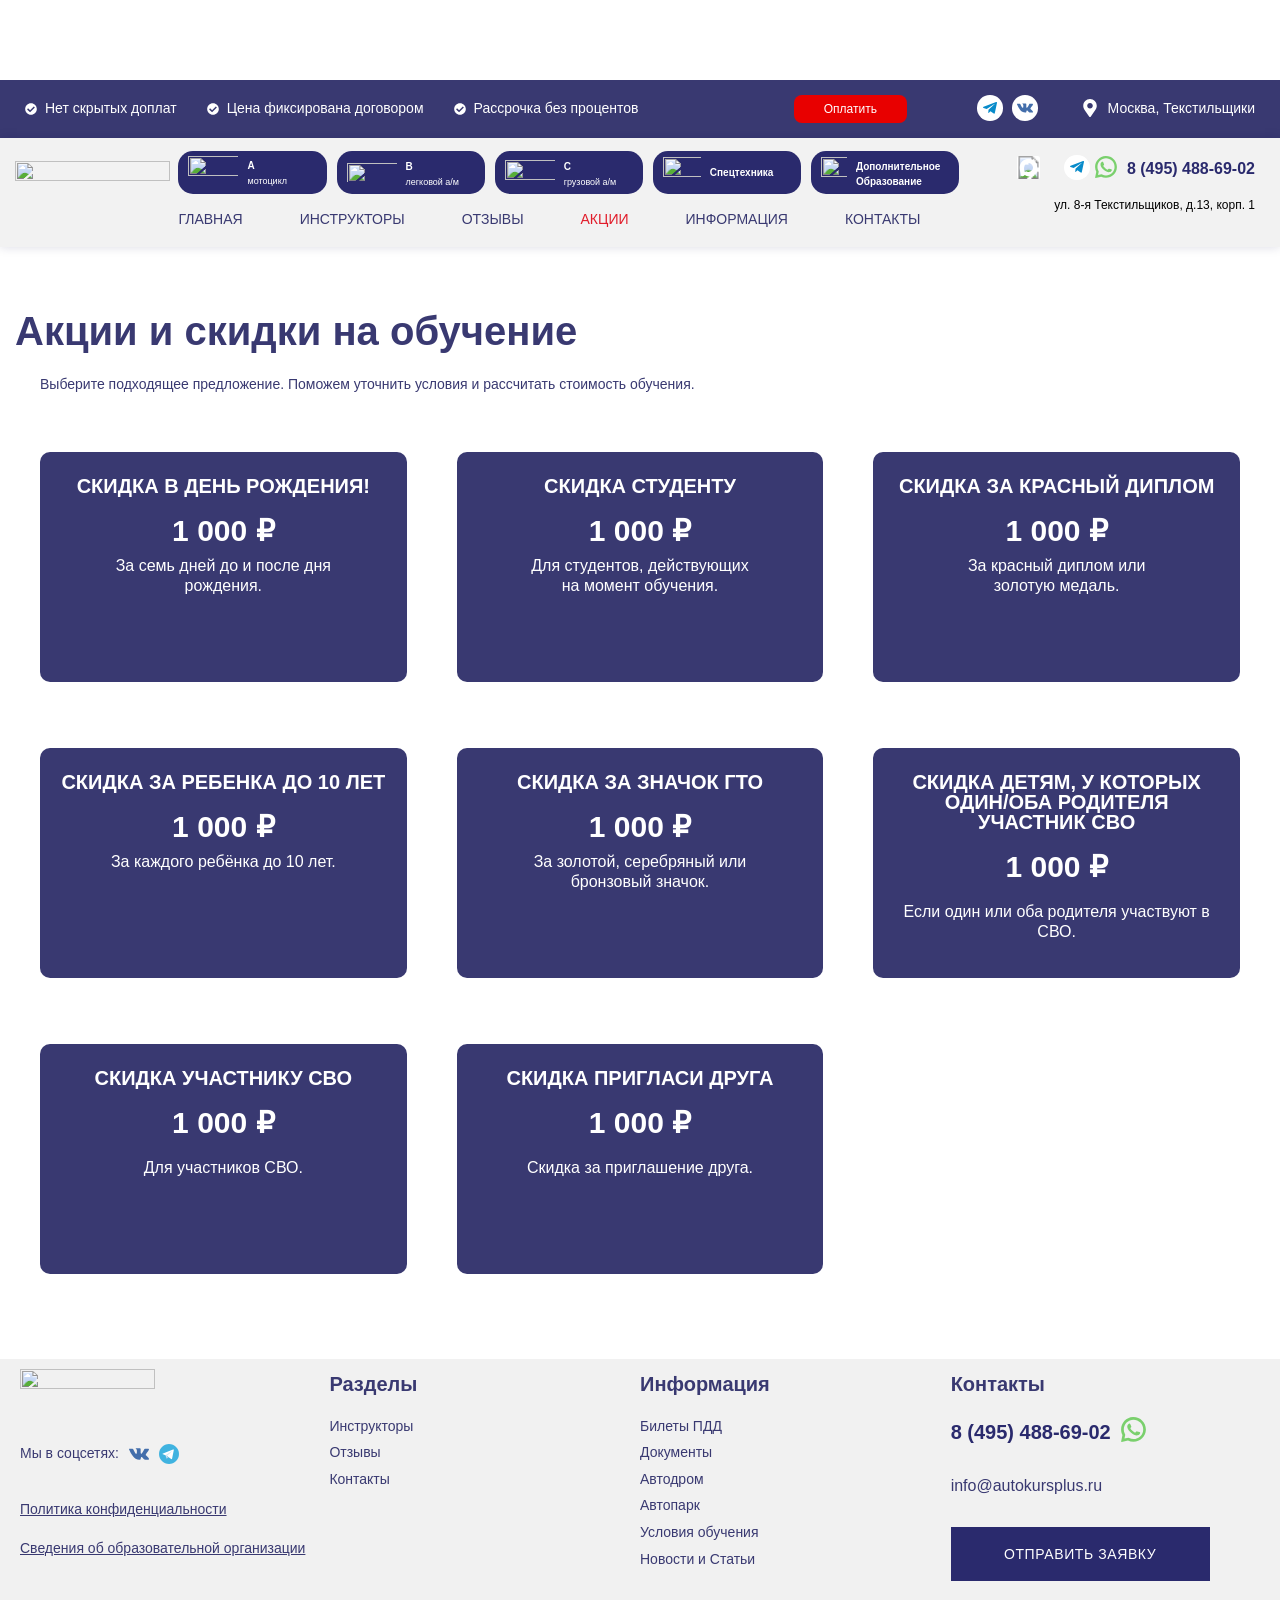
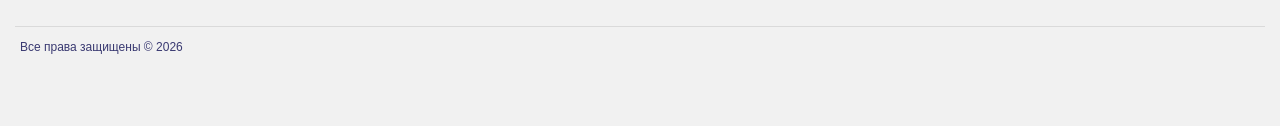
==== akcii/index.html @ 4bba4474 "Publish noindex promotions preview with shared assets and original-site images" ====
<!DOCTYPE html>

<html lang="ru-RU">
<head><meta content="noindex, nofollow, noarchive" name="robots"/><meta content="default-src 'self' data: blob:; script-src 'self' 'unsafe-inline' 'unsafe-eval'; style-src 'self' 'unsafe-inline'; connect-src 'none'; frame-src 'none'; form-action 'none'; base-uri 'none'; img-src 'self' data: blob: https://autokursplus.ru https://www.gstatic.com" http-equiv="Content-Security-Policy"/><script src="resource-adapter.js"></script><meta charset="utf-8"/><script>if(navigator.userAgent.match(/MSIE|Internet Explorer/i)||navigator.userAgent.match(/Trident\/7\..*?rv:11/i)){var href=document.location.href;if(!href.match(/[?&]nowprocket/)){if(href.indexOf("?")==-1){if(href.indexOf("#")==-1){document.location.href=href+"?nowprocket=1"}else{document.location.href=href.replace("#","?nowprocket=1#")}}else{if(href.indexOf("#")==-1){document.location.href=href+"&nowprocket=1"}else{document.location.href=href.replace("#","&nowprocket=1#")}}}}</script>
<meta content="width=device-width, initial-scale=1" name="viewport"/>
<style>img:is([sizes="auto" i], [sizes^="auto," i]) { contain-intrinsic-size: 3000px 1500px }</style>
<!-- This site is optimized with the Yoast SEO plugin v25.2 - https://yoast.com/wordpress/plugins/seo/ -->
<title>Акции и скидки на обучение в автошколе Автокурс</title>
<meta content="Скидки для студентов, именинников, участников СВО и при полной оплате. Условия акций и расчёт стоимости обучения." name="description"/>
<link href="https://autokursplus.ru/akcii/" rel="canonical"/>
<meta content="ru_RU" property="og:locale"/>
<meta content="article" property="og:type"/>
<meta content="Акции и скидки на обучение в автошколе Автокурс" property="og:title"/>
<meta content="Скидки для студентов, именинников, участников СВО и при полной оплате. Условия акций и расчёт стоимости обучения." property="og:description"/>
<meta content="https://autokursplus.ru/akcii/" property="og:url"/>
<meta content="Автокурс Автошкола" property="og:site_name"/>
<meta content="2026-08-08T10:31:06+00:00" property="article:modified_time"/>
<meta content="summary_large_image" name="twitter:card"/>
<script class="yoast-schema-graph" type="application/ld+json">{"@context":"https://schema.org","@graph":[{"@type":"WebPage","@id":"https://autokursplus.ru/akcii/","url":"https://autokursplus.ru/akcii/","name":"Акции и скидки на обучение в автошколе Автокурс","isPartOf":{"@id":"https://autokursplus.ru/#website"},"datePublished":"2025-03-06T13:54:04+00:00","dateModified":"2026-08-08T10:31:06+00:00","description":"Скидки для студентов, именинников, участников СВО и при полной оплате. Условия акций и расчёт стоимости обучения.","breadcrumb":{"@id":"https://autokursplus.ru/akcii/#breadcrumb"},"inLanguage":"ru-RU","potentialAction":[{"@type":"ReadAction","target":["https://autokursplus.ru/akcii/"]}]},{"@type":"BreadcrumbList","@id":"https://autokursplus.ru/akcii/#breadcrumb","itemListElement":[{"@type":"ListItem","position":1,"name":"Главная страница","item":"https://autokursplus.ru/"},{"@type":"ListItem","position":2,"name":"Акции"}]},{"@type":"WebSite","@id":"https://autokursplus.ru/#website","url":"https://autokursplus.ru/","name":"Автокурс Автошкола","description":"","publisher":{"@id":"https://autokursplus.ru/#organization"},"potentialAction":[{"@type":"SearchAction","target":{"@type":"EntryPoint","urlTemplate":"https://autokursplus.ru/?s={search_term_string}"},"query-input":{"@type":"PropertyValueSpecification","valueRequired":true,"valueName":"search_term_string"}}],"inLanguage":"ru-RU"},{"@type":"Organization","@id":"https://autokursplus.ru/#organization","name":"Автокурс Автошкола","url":"https://autokursplus.ru/","logo":{"@type":"ImageObject","inLanguage":"ru-RU","@id":"https://autokursplus.ru/#/schema/logo/image/","url":"https://autokursplus.ru/wp-content/uploads/2025/03/group-1.svg","contentUrl":"https://autokursplus.ru/wp-content/uploads/2025/03/group-1.svg","width":145,"height":59,"caption":"Автокурс Автошкола"},"image":{"@id":"https://autokursplus.ru/#/schema/logo/image/"}}]}</script>
<!-- / Yoast SEO plugin. -->
<link href="https://autokursplus.ru/feed/" rel="alternate" title="Автокурс Автошкола » Лента" type="application/rss+xml"/>
<link href="https://autokursplus.ru/comments/feed/" rel="alternate" title="Автокурс Автошкола » Лента комментариев" type="application/rss+xml"/>
<link href="assets/bf1e477889a1335afc.css" id="hello-elementor-theme-style-css" media="all" rel="stylesheet"/>
<link data-minify="1" href="assets/3b3db5c96bb199de79.css" id="jet-menu-hello-css" media="all" rel="stylesheet"/>
<style id="wp-emoji-styles-inline-css">

	img.wp-smiley, img.emoji {
		display: inline !important;
		border: none !important;
		box-shadow: none !important;
		height: 1em !important;
		width: 1em !important;
		margin: 0 0.07em !important;
		vertical-align: -0.1em !important;
		background: none !important;
		padding: 0 !important;
	}
</style>
<link data-minify="1" href="assets/3d48873d9f2f45e75b.css" id="jet-engine-frontend-css" media="all" rel="stylesheet"/>
<style id="global-styles-inline-css">
:root{--wp--preset--aspect-ratio--square: 1;--wp--preset--aspect-ratio--4-3: 4/3;--wp--preset--aspect-ratio--3-4: 3/4;--wp--preset--aspect-ratio--3-2: 3/2;--wp--preset--aspect-ratio--2-3: 2/3;--wp--preset--aspect-ratio--16-9: 16/9;--wp--preset--aspect-ratio--9-16: 9/16;--wp--preset--color--black: #000000;--wp--preset--color--cyan-bluish-gray: #abb8c3;--wp--preset--color--white: #ffffff;--wp--preset--color--pale-pink: #f78da7;--wp--preset--color--vivid-red: #cf2e2e;--wp--preset--color--luminous-vivid-orange: #ff6900;--wp--preset--color--luminous-vivid-amber: #fcb900;--wp--preset--color--light-green-cyan: #7bdcb5;--wp--preset--color--vivid-green-cyan: #00d084;--wp--preset--color--pale-cyan-blue: #8ed1fc;--wp--preset--color--vivid-cyan-blue: #0693e3;--wp--preset--color--vivid-purple: #9b51e0;--wp--preset--gradient--vivid-cyan-blue-to-vivid-purple: linear-gradient(135deg,rgba(6,147,227,1) 0%,rgb(155,81,224) 100%);--wp--preset--gradient--light-green-cyan-to-vivid-green-cyan: linear-gradient(135deg,rgb(122,220,180) 0%,rgb(0,208,130) 100%);--wp--preset--gradient--luminous-vivid-amber-to-luminous-vivid-orange: linear-gradient(135deg,rgba(252,185,0,1) 0%,rgba(255,105,0,1) 100%);--wp--preset--gradient--luminous-vivid-orange-to-vivid-red: linear-gradient(135deg,rgba(255,105,0,1) 0%,rgb(207,46,46) 100%);--wp--preset--gradient--very-light-gray-to-cyan-bluish-gray: linear-gradient(135deg,rgb(238,238,238) 0%,rgb(169,184,195) 100%);--wp--preset--gradient--cool-to-warm-spectrum: linear-gradient(135deg,rgb(74,234,220) 0%,rgb(151,120,209) 20%,rgb(207,42,186) 40%,rgb(238,44,130) 60%,rgb(251,105,98) 80%,rgb(254,248,76) 100%);--wp--preset--gradient--blush-light-purple: linear-gradient(135deg,rgb(255,206,236) 0%,rgb(152,150,240) 100%);--wp--preset--gradient--blush-bordeaux: linear-gradient(135deg,rgb(254,205,165) 0%,rgb(254,45,45) 50%,rgb(107,0,62) 100%);--wp--preset--gradient--luminous-dusk: linear-gradient(135deg,rgb(255,203,112) 0%,rgb(199,81,192) 50%,rgb(65,88,208) 100%);--wp--preset--gradient--pale-ocean: linear-gradient(135deg,rgb(255,245,203) 0%,rgb(182,227,212) 50%,rgb(51,167,181) 100%);--wp--preset--gradient--electric-grass: linear-gradient(135deg,rgb(202,248,128) 0%,rgb(113,206,126) 100%);--wp--preset--gradient--midnight: linear-gradient(135deg,rgb(2,3,129) 0%,rgb(40,116,252) 100%);--wp--preset--font-size--small: 13px;--wp--preset--font-size--medium: 20px;--wp--preset--font-size--large: 36px;--wp--preset--font-size--x-large: 42px;--wp--preset--spacing--20: 0.44rem;--wp--preset--spacing--30: 0.67rem;--wp--preset--spacing--40: 1rem;--wp--preset--spacing--50: 1.5rem;--wp--preset--spacing--60: 2.25rem;--wp--preset--spacing--70: 3.38rem;--wp--preset--spacing--80: 5.06rem;--wp--preset--shadow--natural: 6px 6px 9px rgba(0, 0, 0, 0.2);--wp--preset--shadow--deep: 12px 12px 50px rgba(0, 0, 0, 0.4);--wp--preset--shadow--sharp: 6px 6px 0px rgba(0, 0, 0, 0.2);--wp--preset--shadow--outlined: 6px 6px 0px -3px rgba(255, 255, 255, 1), 6px 6px rgba(0, 0, 0, 1);--wp--preset--shadow--crisp: 6px 6px 0px rgba(0, 0, 0, 1);}:root { --wp--style--global--content-size: 800px;--wp--style--global--wide-size: 1200px; }:where(body) { margin: 0; }.wp-site-blocks > .alignleft { float: left; margin-right: 2em; }.wp-site-blocks > .alignright { float: right; margin-left: 2em; }.wp-site-blocks > .aligncenter { justify-content: center; margin-left: auto; margin-right: auto; }:where(.wp-site-blocks) > * { margin-block-start: 24px; margin-block-end: 0; }:where(.wp-site-blocks) > :first-child { margin-block-start: 0; }:where(.wp-site-blocks) > :last-child { margin-block-end: 0; }:root { --wp--style--block-gap: 24px; }:root :where(.is-layout-flow) > :first-child{margin-block-start: 0;}:root :where(.is-layout-flow) > :last-child{margin-block-end: 0;}:root :where(.is-layout-flow) > *{margin-block-start: 24px;margin-block-end: 0;}:root :where(.is-layout-constrained) > :first-child{margin-block-start: 0;}:root :where(.is-layout-constrained) > :last-child{margin-block-end: 0;}:root :where(.is-layout-constrained) > *{margin-block-start: 24px;margin-block-end: 0;}:root :where(.is-layout-flex){gap: 24px;}:root :where(.is-layout-grid){gap: 24px;}.is-layout-flow > .alignleft{float: left;margin-inline-start: 0;margin-inline-end: 2em;}.is-layout-flow > .alignright{float: right;margin-inline-start: 2em;margin-inline-end: 0;}.is-layout-flow > .aligncenter{margin-left: auto !important;margin-right: auto !important;}.is-layout-constrained > .alignleft{float: left;margin-inline-start: 0;margin-inline-end: 2em;}.is-layout-constrained > .alignright{float: right;margin-inline-start: 2em;margin-inline-end: 0;}.is-layout-constrained > .aligncenter{margin-left: auto !important;margin-right: auto !important;}.is-layout-constrained > :where(:not(.alignleft):not(.alignright):not(.alignfull)){max-width: var(--wp--style--global--content-size);margin-left: auto !important;margin-right: auto !important;}.is-layout-constrained > .alignwide{max-width: var(--wp--style--global--wide-size);}body .is-layout-flex{display: flex;}.is-layout-flex{flex-wrap: wrap;align-items: center;}.is-layout-flex > :is(*, div){margin: 0;}body .is-layout-grid{display: grid;}.is-layout-grid > :is(*, div){margin: 0;}body{padding-top: 0px;padding-right: 0px;padding-bottom: 0px;padding-left: 0px;}a:where(:not(.wp-element-button)){text-decoration: underline;}:root :where(.wp-element-button, .wp-block-button__link){background-color: #32373c;border-width: 0;color: #fff;font-family: inherit;font-size: inherit;line-height: inherit;padding: calc(0.667em + 2px) calc(1.333em + 2px);text-decoration: none;}.has-black-color{color: var(--wp--preset--color--black) !important;}.has-cyan-bluish-gray-color{color: var(--wp--preset--color--cyan-bluish-gray) !important;}.has-white-color{color: var(--wp--preset--color--white) !important;}.has-pale-pink-color{color: var(--wp--preset--color--pale-pink) !important;}.has-vivid-red-color{color: var(--wp--preset--color--vivid-red) !important;}.has-luminous-vivid-orange-color{color: var(--wp--preset--color--luminous-vivid-orange) !important;}.has-luminous-vivid-amber-color{color: var(--wp--preset--color--luminous-vivid-amber) !important;}.has-light-green-cyan-color{color: var(--wp--preset--color--light-green-cyan) !important;}.has-vivid-green-cyan-color{color: var(--wp--preset--color--vivid-green-cyan) !important;}.has-pale-cyan-blue-color{color: var(--wp--preset--color--pale-cyan-blue) !important;}.has-vivid-cyan-blue-color{color: var(--wp--preset--color--vivid-cyan-blue) !important;}.has-vivid-purple-color{color: var(--wp--preset--color--vivid-purple) !important;}.has-black-background-color{background-color: var(--wp--preset--color--black) !important;}.has-cyan-bluish-gray-background-color{background-color: var(--wp--preset--color--cyan-bluish-gray) !important;}.has-white-background-color{background-color: var(--wp--preset--color--white) !important;}.has-pale-pink-background-color{background-color: var(--wp--preset--color--pale-pink) !important;}.has-vivid-red-background-color{background-color: var(--wp--preset--color--vivid-red) !important;}.has-luminous-vivid-orange-background-color{background-color: var(--wp--preset--color--luminous-vivid-orange) !important;}.has-luminous-vivid-amber-background-color{background-color: var(--wp--preset--color--luminous-vivid-amber) !important;}.has-light-green-cyan-background-color{background-color: var(--wp--preset--color--light-green-cyan) !important;}.has-vivid-green-cyan-background-color{background-color: var(--wp--preset--color--vivid-green-cyan) !important;}.has-pale-cyan-blue-background-color{background-color: var(--wp--preset--color--pale-cyan-blue) !important;}.has-vivid-cyan-blue-background-color{background-color: var(--wp--preset--color--vivid-cyan-blue) !important;}.has-vivid-purple-background-color{background-color: var(--wp--preset--color--vivid-purple) !important;}.has-black-border-color{border-color: var(--wp--preset--color--black) !important;}.has-cyan-bluish-gray-border-color{border-color: var(--wp--preset--color--cyan-bluish-gray) !important;}.has-white-border-color{border-color: var(--wp--preset--color--white) !important;}.has-pale-pink-border-color{border-color: var(--wp--preset--color--pale-pink) !important;}.has-vivid-red-border-color{border-color: var(--wp--preset--color--vivid-red) !important;}.has-luminous-vivid-orange-border-color{border-color: var(--wp--preset--color--luminous-vivid-orange) !important;}.has-luminous-vivid-amber-border-color{border-color: var(--wp--preset--color--luminous-vivid-amber) !important;}.has-light-green-cyan-border-color{border-color: var(--wp--preset--color--light-green-cyan) !important;}.has-vivid-green-cyan-border-color{border-color: var(--wp--preset--color--vivid-green-cyan) !important;}.has-pale-cyan-blue-border-color{border-color: var(--wp--preset--color--pale-cyan-blue) !important;}.has-vivid-cyan-blue-border-color{border-color: var(--wp--preset--color--vivid-cyan-blue) !important;}.has-vivid-purple-border-color{border-color: var(--wp--preset--color--vivid-purple) !important;}.has-vivid-cyan-blue-to-vivid-purple-gradient-background{background: var(--wp--preset--gradient--vivid-cyan-blue-to-vivid-purple) !important;}.has-light-green-cyan-to-vivid-green-cyan-gradient-background{background: var(--wp--preset--gradient--light-green-cyan-to-vivid-green-cyan) !important;}.has-luminous-vivid-amber-to-luminous-vivid-orange-gradient-background{background: var(--wp--preset--gradient--luminous-vivid-amber-to-luminous-vivid-orange) !important;}.has-luminous-vivid-orange-to-vivid-red-gradient-background{background: var(--wp--preset--gradient--luminous-vivid-orange-to-vivid-red) !important;}.has-very-light-gray-to-cyan-bluish-gray-gradient-background{background: var(--wp--preset--gradient--very-light-gray-to-cyan-bluish-gray) !important;}.has-cool-to-warm-spectrum-gradient-background{background: var(--wp--preset--gradient--cool-to-warm-spectrum) !important;}.has-blush-light-purple-gradient-background{background: var(--wp--preset--gradient--blush-light-purple) !important;}.has-blush-bordeaux-gradient-background{background: var(--wp--preset--gradient--blush-bordeaux) !important;}.has-luminous-dusk-gradient-background{background: var(--wp--preset--gradient--luminous-dusk) !important;}.has-pale-ocean-gradient-background{background: var(--wp--preset--gradient--pale-ocean) !important;}.has-electric-grass-gradient-background{background: var(--wp--preset--gradient--electric-grass) !important;}.has-midnight-gradient-background{background: var(--wp--preset--gradient--midnight) !important;}.has-small-font-size{font-size: var(--wp--preset--font-size--small) !important;}.has-medium-font-size{font-size: var(--wp--preset--font-size--medium) !important;}.has-large-font-size{font-size: var(--wp--preset--font-size--large) !important;}.has-x-large-font-size{font-size: var(--wp--preset--font-size--x-large) !important;}
:root :where(.wp-block-pullquote){font-size: 1.5em;line-height: 1.6;}
</style>
<link href="assets/326c8fe733d4ed3313.css" id="hello-elementor-css" media="all" rel="stylesheet"/>
<link href="assets/2a4b87d1b9a408155c.css" id="hello-elementor-header-footer-css" media="all" rel="stylesheet"/>
<link href="assets/319fd025f74692065d.css" id="elementor-frontend-css" media="all" rel="stylesheet"/>
<link href="assets/3808752ecdaed63fec.css" id="elementor-post-10-css" media="all" rel="stylesheet"/>
<link data-minify="1" href="assets/c4a71e7f2647f87d10.css" id="jet-menu-public-styles-css" media="all" rel="stylesheet"/>
<link href="assets/97c9740f2ccafdcfc7.css" id="e-sticky-css" media="all" rel="stylesheet"/>
<link href="assets/fa17b7216a0cc09fc5.css" id="widget-icon-list-css" media="all" rel="stylesheet"/>
<link href="assets/2e0b0ce4933e3a2a4f.css" id="e-animation-grow-css" media="all" rel="stylesheet"/>
<link href="assets/9ddbbe6364b90c1af0.css" id="widget-social-icons-css" media="all" rel="stylesheet"/>
<link href="assets/fc6ae18952b4e2120e.css" id="e-apple-webkit-css" media="all" rel="stylesheet"/>
<link href="assets/e58b2abc3baac238bf.css" id="widget-icon-box-css" media="all" rel="stylesheet"/>
<link href="assets/fdc83be64bc8b7094a.css" id="widget-image-css" media="all" rel="stylesheet"/>
<link href="assets/701260b60d8d4d97e2.css" id="widget-image-box-css" media="all" rel="stylesheet"/>
<link href="assets/d2d736d39afba942b0.css" id="widget-nav-menu-css" media="all" rel="stylesheet"/>
<link href="assets/4c0eeec131b8e3ce1b.css" id="widget-heading-css" media="all" rel="stylesheet"/>
<link href="assets/0d02e0b5642ac14cbf.css" id="elementor-post-206-css" media="all" rel="stylesheet"/>
<link href="assets/86d8deef65b5dc50c4.css" id="elementor-post-109-css" media="all" rel="stylesheet"/>
<link href="assets/3cabab4bf51e9f7c46.css" id="elementor-post-104-css" media="all" rel="stylesheet"/>
<link data-minify="1" href="assets/bb196aea3e1e509ad8.css" id="elementor-gf-local-lato-css" media="all" rel="stylesheet"/>
<link data-minify="1" href="assets/24e1b0ce82af015dbd.css" id="elementor-gf-local-robotoslab-css" media="all" rel="stylesheet"/>
<link data-minify="1" href="assets/b74ac2249d0ca15e08.css" id="elementor-gf-local-roboto-css" media="all" rel="stylesheet"/>
<script defer="" id="jquery-core-js" src="/autokursplus/assets/autokursplus.ru/wp-includes/js/jquery/jquery.min.__q-42f31d5cbd.js"></script>
<script defer="" id="jquery-migrate-js" src="/autokursplus/assets/autokursplus.ru/wp-includes/js/jquery/jquery-migrate.min.__q-6b8fc33665.js"></script>
<link href="https://autokursplus.ru/wp-json/wp/v2/pages/206" rel="alternate" title="JSON" type="application/json"/><link href="https://autokursplus.ru/xmlrpc.php?rsd" rel="EditURI" title="RSD" type="application/rsd+xml"/>
<meta content="WordPress 6.8.11" name="generator"/>
<link href="https://autokursplus.ru/?p=206" rel="shortlink"/>
<link href="https://autokursplus.ru/wp-json/oembed/1.0/embed?url=https%3A%2F%2Fautokursplus.ru%2Fakcii%2F" rel="alternate" title="oEmbed (JSON)" type="application/json+oembed"/>
<link href="https://autokursplus.ru/wp-json/oembed/1.0/embed?url=https%3A%2F%2Fautokursplus.ru%2Fakcii%2F&amp;format=xml" rel="alternate" title="oEmbed (XML)" type="text/xml+oembed"/>
<meta content="Elementor 3.30.4; features: e_font_icon_svg, e_element_cache; settings: css_print_method-external, google_font-enabled, font_display-swap" name="generator"/>
<link href="https://autokursplus.ru/wp-content/uploads/2025/03/cropped-cropped-dvn_5awkbsu-32x32.jpg" rel="icon" sizes="32x32"/>
<link href="https://autokursplus.ru/wp-content/uploads/2025/03/cropped-cropped-dvn_5awkbsu-192x192.jpg" rel="icon" sizes="192x192"/>
<link href="https://autokursplus.ru/wp-content/uploads/2025/03/cropped-cropped-dvn_5awkbsu-180x180.jpg" rel="apple-touch-icon"/>
<meta content="https://autokursplus.ru/wp-content/uploads/2025/03/cropped-cropped-dvn_5awkbsu-270x270.jpg" name="msapplication-TileImage"/>
<noscript><style id="rocket-lazyload-nojs-css">.rll-youtube-player, [data-lazy-src]{display:none !important;}</style></noscript>
<style id="wpr-lazyload-bg-container"></style><style id="wpr-lazyload-bg-exclusion"></style>
<noscript>
<style id="wpr-lazyload-bg-nostyle">.elementor-109 .elementor-element.elementor-element-c008875:not(.elementor-motion-effects-element-type-background), .elementor-109 .elementor-element.elementor-element-c008875 > .elementor-motion-effects-container > .elementor-motion-effects-layer{--wpr-bg-fe556557-5544-4187-859f-ad5cdb5c2499: url('https://autokursplus.ru/wp-content/uploads/2025/03/96c4b40455996a89a27489067d727323.png');}</style>
</noscript>
<script type="application/javascript">const rocket_pairs = [{"selector":".elementor-109 .elementor-element.elementor-element-c008875:not(.elementor-motion-effects-element-type-background), .elementor-109 .elementor-element.elementor-element-c008875 > .elementor-motion-effects-container > .elementor-motion-effects-layer","style":".elementor-109 .elementor-element.elementor-element-c008875:not(.elementor-motion-effects-element-type-background), .elementor-109 .elementor-element.elementor-element-c008875 > .elementor-motion-effects-container > .elementor-motion-effects-layer{--wpr-bg-fe556557-5544-4187-859f-ad5cdb5c2499: url('https:\/\/autokursplus.ru\/wp-content\/uploads\/2025\/03\/96c4b40455996a89a27489067d727323.png');}","hash":"fe556557-5544-4187-859f-ad5cdb5c2499","url":"https:\/\/autokursplus.ru\/wp-content\/uploads\/2025\/03\/96c4b40455996a89a27489067d727323.png"}]; const rocket_excluded_pairs = [];</script><meta content="WP Rocket 3.18.3" data-wpr-features="wpr_lazyload_css_bg_img wpr_delay_js wpr_defer_js wpr_minify_js wpr_lazyload_images wpr_lazyload_iframes wpr_minify_css wpr_preload_links wpr_desktop wpr_dns_prefetch" name="generator"/><link href="offline.css" rel="stylesheet"/></head>
<body class="wp-singular page-template page-template-elementor_header_footer page page-id-206 wp-custom-logo wp-embed-responsive wp-theme-hello-elementor theme-default jet-mega-menu-location elementor-default elementor-template-full-width elementor-kit-10 elementor-page elementor-page-206">
<a class="skip-link screen-reader-text" href="#content">Перейти к содержимому</a>
<div class="elementor elementor-109 elementor-location-header" data-elementor-id="109" data-elementor-post-type="elementor_library" data-elementor-type="header">
<div class="elementor-element elementor-element-c008875 e-con-full e-flex e-con e-parent e-lazyloaded" data-element_type="container" data-id="c008875" data-settings='{"background_background":"classic","sticky":"top","sticky_on":["desktop","tablet","mobile"],"sticky_offset":0,"sticky_effects_offset":0,"sticky_anchor_link_offset":0}'>
<div class="elementor-element elementor-element-05763df e-transform elementor-widget elementor-widget-html" data-element_type="widget" data-id="05763df" data-settings='{"_transform_rotateZ_effect":{"unit":"px","size":"","sizes":[]},"_transform_rotateZ_effect_tablet":{"unit":"deg","size":"","sizes":[]},"_transform_rotateZ_effect_mobile":{"unit":"deg","size":"","sizes":[]}}' data-widget_type="html.default">
<div class="marquee-container">
<div class="marquee">
<span>УСПЕЙ ЗАПИСАТЬСЯ НА ОБУЧЕНИЕ ПО СТАРОЙ ЦЕНЕ</span>
<span>УСПЕЙ ЗАПИСАТЬСЯ НА ОБУЧЕНИЕ ПО СТАРОЙ ЦЕНЕ</span>
<span>УСПЕЙ ЗАПИСАТЬСЯ НА ОБУЧЕНИЕ ПО СТАРОЙ ЦЕНЕ</span>
<span>УСПЕЙ ЗАПИСАТЬСЯ НА ОБУЧЕНИЕ ПО СТАРОЙ ЦЕНЕ</span>
<span>УСПЕЙ ЗАПИСАТЬСЯ НА ОБУЧЕНИЕ ПО СТАРОЙ ЦЕНЕ</span>
<span>УСПЕЙ ЗАПИСАТЬСЯ НА ОБУЧЕНИЕ ПО СТАРОЙ ЦЕНЕ</span>
<span>УСПЕЙ ЗАПИСАТЬСЯ НА ОБУЧЕНИЕ ПО СТАРОЙ ЦЕНЕ</span>
<span>УСПЕЙ ЗАПИСАТЬСЯ НА ОБУЧЕНИЕ ПО СТАРОЙ ЦЕНЕ</span>
<span>УСПЕЙ ЗАПИСАТЬСЯ НА ОБУЧЕНИЕ ПО СТАРОЙ ЦЕНЕ</span>
<span>УСПЕЙ ЗАПИСАТЬСЯ НА ОБУЧЕНИЕ ПО СТАРОЙ ЦЕНЕ</span>
<span>УСПЕЙ ЗАПИСАТЬСЯ НА ОБУЧЕНИЕ ПО СТАРОЙ ЦЕНЕ</span>
<span>УСПЕЙ ЗАПИСАТЬСЯ НА ОБУЧЕНИЕ ПО СТАРОЙ ЦЕНЕ</span>
</div>
</div>
<style>
.marquee-container {
    width: 100%;
    overflow: hidden;
    padding: 10px 0;
    color: #fff;
    font-size: 20px;
    font-weight: bold;
    white-space: nowrap;
    position: relative;
}

.marquee {
    display: flex;
    gap: 50px;
    white-space: nowrap;
    width: max-content;
    animation: marquee 50s linear infinite;
}

@keyframes marquee {
    from { transform: translateX(0); }
    to { transform: translateX(-50%); }
}
</style> </div>
</div>
<div class="elementor-element elementor-element-f0697cc e-con-full e-flex e-con e-parent e-lazyloaded" data-element_type="container" data-id="f0697cc" data-settings='{"background_background":"classic"}'>
<div class="elementor-element elementor-element-7b1eee7 e-flex e-con-boxed e-con e-child" data-element_type="container" data-id="7b1eee7" data-settings='{"background_background":"classic"}'>
<div class="e-con-inner" data-rocket-location-hash="da3b654b339ed49f0234db69a353a170">
<div class="elementor-element elementor-element-5e91676 e-con-full elementor-hidden-mobile e-flex e-con e-child" data-element_type="container" data-id="5e91676">
<div class="elementor-element elementor-element-a74898d elementor-icon-list--layout-inline elementor-align-left elementor-mobile-align-left elementor-widget-mobile__width-initial elementor-list-item-link-full_width elementor-widget elementor-widget-icon-list" data-element_type="widget" data-id="a74898d" data-widget_type="icon-list.default">
<ul class="elementor-icon-list-items elementor-inline-items">
<li class="elementor-icon-list-item elementor-inline-item">
<span class="elementor-icon-list-icon">
<svg aria-hidden="true" class="e-font-icon-svg e-fas-check-circle" viewbox="0 0 512 512" xmlns="http://www.w3.org/2000/svg"><path d="M504 256c0 136.967-111.033 248-248 248S8 392.967 8 256 119.033 8 256 8s248 111.033 248 248zM227.314 387.314l184-184c6.248-6.248 6.248-16.379 0-22.627l-22.627-22.627c-6.248-6.249-16.379-6.249-22.628 0L216 308.118l-70.059-70.059c-6.248-6.248-16.379-6.248-22.628 0l-22.627 22.627c-6.248 6.248-6.248 16.379 0 22.627l104 104c6.249 6.249 16.379 6.249 22.628.001z"></path></svg> </span>
<span class="elementor-icon-list-text">Нет скрытых доплат</span>
</li>
<li class="elementor-icon-list-item elementor-inline-item">
<span class="elementor-icon-list-icon">
<svg aria-hidden="true" class="e-font-icon-svg e-fas-check-circle" viewbox="0 0 512 512" xmlns="http://www.w3.org/2000/svg"><path d="M504 256c0 136.967-111.033 248-248 248S8 392.967 8 256 119.033 8 256 8s248 111.033 248 248zM227.314 387.314l184-184c6.248-6.248 6.248-16.379 0-22.627l-22.627-22.627c-6.248-6.249-16.379-6.249-22.628 0L216 308.118l-70.059-70.059c-6.248-6.248-16.379-6.248-22.628 0l-22.627 22.627c-6.248 6.248-6.248 16.379 0 22.627l104 104c6.249 6.249 16.379 6.249 22.628.001z"></path></svg> </span>
<span class="elementor-icon-list-text">Цена фиксирована договором</span>
</li>
<li class="elementor-icon-list-item elementor-inline-item">
<span class="elementor-icon-list-icon">
<svg aria-hidden="true" class="e-font-icon-svg e-fas-check-circle" viewbox="0 0 512 512" xmlns="http://www.w3.org/2000/svg"><path d="M504 256c0 136.967-111.033 248-248 248S8 392.967 8 256 119.033 8 256 8s248 111.033 248 248zM227.314 387.314l184-184c6.248-6.248 6.248-16.379 0-22.627l-22.627-22.627c-6.248-6.249-16.379-6.249-22.628 0L216 308.118l-70.059-70.059c-6.248-6.248-16.379-6.248-22.628 0l-22.627 22.627c-6.248 6.248-6.248 16.379 0 22.627l104 104c6.249 6.249 16.379 6.249 22.628.001z"></path></svg> </span>
<span class="elementor-icon-list-text">Рассрочка без процентов</span>
</li>
</ul>
</div>
</div>
<div class="elementor-element elementor-element-bfe99b9 e-con-full e-flex e-con e-child" data-element_type="container" data-id="bfe99b9">
<div class="elementor-element elementor-element-1fa9b6c elementor-mobile-align-right elementor-widget-mobile__width-inherit elementor-tablet-align-justify elementor-widget elementor-widget-button" data-element_type="widget" data-id="1fa9b6c" data-widget_type="button.default">
<a class="elementor-button elementor-button-link elementor-size-sm" href="https://yookassa.ru/my/i/Z7bcjOxxlePZ/l" target="_blank">
<span class="elementor-button-content-wrapper">
<span class="elementor-button-text">Оплатить</span>
</span>
</a>
</div>
<div class="elementor-element elementor-element-6257d49 e-con-full e-flex e-con e-child" data-element_type="container" data-id="6257d49">
<div class="elementor-element elementor-element-b70ab74 elementor-grid-2 e-grid-align-tablet-right elementor-widget-tablet__width-initial e-grid-align-right elementor-shape-circle elementor-hidden-mobile elementor-widget elementor-widget-social-icons" data-element_type="widget" data-id="b70ab74" data-widget_type="social-icons.default">
<div class="elementor-social-icons-wrapper elementor-grid" role="list">
<span class="elementor-grid-item" role="listitem">
<a class="elementor-icon elementor-social-icon elementor-social-icon-telegram-plane elementor-animation-grow elementor-repeater-item-470924d" href="https://t.me/avtokursschool" target="_blank">
<span class="elementor-screen-only">Telegram-plane</span>
<svg class="e-font-icon-svg e-fab-telegram-plane" viewbox="0 0 448 512" xmlns="http://www.w3.org/2000/svg"><path d="M446.7 98.6l-67.6 318.8c-5.1 22.5-18.4 28.1-37.3 17.5l-103-75.9-49.7 47.8c-5.5 5.5-10.1 10.1-20.7 10.1l7.4-104.9 190.9-172.5c8.3-7.4-1.8-11.5-12.9-4.1L117.8 284 16.2 252.2c-22.1-6.9-22.5-22.1 4.6-32.7L418.2 66.4c18.4-6.9 34.5 4.1 28.5 32.2z"></path></svg> </a>
</span>
<span class="elementor-grid-item" role="listitem">
<a class="elementor-icon elementor-social-icon elementor-social-icon- elementor-animation-grow elementor-repeater-item-69acb27" href="https://vk.com/avtokursplus" target="_blank">
<span class="elementor-screen-only"></span>
<svg id="Layer_1" style="enable-background:new 0 0 512 512;" viewbox="0 0 512 512" x="0px" xml:space="preserve" xmlns="http://www.w3.org/2000/svg" xmlns:xlink="http://www.w3.org/1999/xlink" y="0px"><path d="M440.649,295.361c16.984,16.582,34.909,32.182,50.142,50.436 c6.729,8.112,13.099,16.482,17.973,25.896c6.906,13.382,0.651,28.108-11.348,28.907l-74.59-0.034 c-19.238,1.596-34.585-6.148-47.489-19.302c-10.327-10.519-19.891-21.714-29.821-32.588c-4.071-4.444-8.332-8.626-13.422-11.932 c-10.182-6.609-19.021-4.586-24.84,6.034c-5.926,10.802-7.271,22.762-7.853,34.8c-0.799,17.564-6.108,22.182-23.751,22.986 c-37.705,1.778-73.489-3.926-106.732-22.947c-29.308-16.768-52.034-40.441-71.816-67.24 C58.589,258.194,29.094,200.852,2.586,141.904c-5.967-13.281-1.603-20.41,13.051-20.663c24.333-0.473,48.663-0.439,73.025-0.034 c9.89,0.145,16.437,5.817,20.256,15.16c13.165,32.371,29.274,63.169,49.494,91.716c5.385,7.6,10.876,15.201,18.694,20.55 c8.65,5.923,15.236,3.96,19.305-5.676c2.582-6.11,3.713-12.691,4.295-19.234c1.928-22.513,2.182-44.988-1.199-67.422 c-2.076-14.001-9.962-23.065-23.933-25.714c-7.129-1.351-6.068-4.004-2.616-8.073c5.995-7.018,11.634-11.387,22.875-11.387h84.298 c13.271,2.619,16.218,8.581,18.035,21.934l0.072,93.637c-0.145,5.169,2.582,20.51,11.893,23.931 c7.452,2.436,12.364-3.526,16.836-8.251c20.183-21.421,34.588-46.737,47.457-72.951c5.711-11.527,10.622-23.497,15.381-35.458 c3.526-8.875,9.059-13.242,19.056-13.049l81.132,0.072c2.406,0,4.84,0.035,7.17,0.434c13.671,2.33,17.418,8.211,13.195,21.561 c-6.653,20.945-19.598,38.4-32.255,55.935c-13.53,18.721-28.001,36.802-41.418,55.634 C424.357,271.756,425.336,280.424,440.649,295.361L440.649,295.361z" style="fill:#436EAB;"></path><g></g><g></g><g></g><g></g><g></g><g></g><g></g><g></g><g></g><g></g><g></g><g></g><g></g><g></g><g></g></svg> </a>
</span>
</div>
</div>
<div class="elementor-element elementor-element-318dfe2 elementor-grid-2 e-grid-align-tablet-right elementor-widget-tablet__width-initial e-grid-align-right elementor-shape-circle elementor-hidden-desktop elementor-grid-mobile-3 elementor-widget elementor-widget-social-icons" data-element_type="widget" data-id="318dfe2" data-widget_type="social-icons.default">
<div class="elementor-social-icons-wrapper elementor-grid" role="list">
<span class="elementor-grid-item" role="listitem">
<a class="elementor-icon elementor-social-icon elementor-social-icon-phone-alt elementor-animation-grow elementor-repeater-item-470924d" href="tel:8%20(495)%20488-69-02" target="_blank">
<span class="elementor-screen-only">Phone-alt</span>
<svg class="e-font-icon-svg e-fas-phone-alt" viewbox="0 0 512 512" xmlns="http://www.w3.org/2000/svg"><path d="M497.39 361.8l-112-48a24 24 0 0 0-28 6.9l-49.6 60.6A370.66 370.66 0 0 1 130.6 204.11l60.6-49.6a23.94 23.94 0 0 0 6.9-28l-48-112A24.16 24.16 0 0 0 122.6.61l-104 24A24 24 0 0 0 0 48c0 256.5 207.9 464 464 464a24 24 0 0 0 23.4-18.6l24-104a24.29 24.29 0 0 0-14.01-27.6z"></path></svg> </a>
</span>
<span class="elementor-grid-item" role="listitem">
<a class="elementor-icon elementor-social-icon elementor-social-icon-whatsapp elementor-animation-grow elementor-repeater-item-69acb27" href="https://api.whatsapp.com/send?phone=74954886902" target="_blank">
<span class="elementor-screen-only">Whatsapp</span>
<svg class="e-font-icon-svg e-fab-whatsapp" viewbox="0 0 448 512" xmlns="http://www.w3.org/2000/svg"><path d="M380.9 97.1C339 55.1 283.2 32 223.9 32c-122.4 0-222 99.6-222 222 0 39.1 10.2 77.3 29.6 111L0 480l117.7-30.9c32.4 17.7 68.9 27 106.1 27h.1c122.3 0 224.1-99.6 224.1-222 0-59.3-25.2-115-67.1-157zm-157 341.6c-33.2 0-65.7-8.9-94-25.7l-6.7-4-69.8 18.3L72 359.2l-4.4-7c-18.5-29.4-28.2-63.3-28.2-98.2 0-101.7 82.8-184.5 184.6-184.5 49.3 0 95.6 19.2 130.4 54.1 34.8 34.9 56.2 81.2 56.1 130.5 0 101.8-84.9 184.6-186.6 184.6zm101.2-138.2c-5.5-2.8-32.8-16.2-37.9-18-5.1-1.9-8.8-2.8-12.5 2.8-3.7 5.6-14.3 18-17.6 21.8-3.2 3.7-6.5 4.2-12 1.4-32.6-16.3-54-29.1-75.5-66-5.7-9.8 5.7-9.1 16.3-30.3 1.8-3.7.9-6.9-.5-9.7-1.4-2.8-12.5-30.1-17.1-41.2-4.5-10.8-9.1-9.3-12.5-9.5-3.2-.2-6.9-.2-10.6-.2-3.7 0-9.7 1.4-14.8 6.9-5.1 5.6-19.4 19-19.4 46.3 0 27.3 19.9 53.7 22.6 57.4 2.8 3.7 39.1 59.7 94.8 83.8 35.2 15.2 49 16.5 66.6 13.9 10.7-1.6 32.8-13.4 37.4-26.4 4.6-13 4.6-24.1 3.2-26.4-1.3-2.5-5-3.9-10.5-6.6z"></path></svg> </a>
</span>
<span class="elementor-grid-item" role="listitem">
<a class="elementor-icon elementor-social-icon elementor-social-icon- elementor-animation-grow elementor-repeater-item-3a090d7" href="https://autokursplus.ru/max" target="_blank">
<span class="elementor-screen-only"></span>
<svg id="Слой_1" viewbox="0 0 1000 1000" x="0px" xml:space="preserve" xmlns="http://www.w3.org/2000/svg" xmlns:xlink="http://www.w3.org/1999/xlink" y="0px"><g> <defs> <path d="M634.4000244,0h-1.8000488h-95.2999878H365.6000366C64.5,0,0,64.5999756,0,365.5999756v268.8000488   C0,935.5,64.6000366,1000,365.6000366,1000h171.6999512h95.2999878h1.8000488C935.5,1000,1000,935.3999634,1000,634.3999634   V365.5999756C1000,64.5,935.4000244,0,634.4000244,0z" id="SVGID_1_"></path> </defs> <clippath id="SVGID_00000038411368238730715210000002565779877963195808_"> <use overflow="visible" xlink:href="#SVGID_1_"></use> </clippath> <image clip-path="url(#SVGID_00000038411368238730715210000002565779877963195808_)" height="1000" overflow="visible" width="1000" xlink:href="/autokursplus/assets/performance/max-background-8d62a4f6a1da.webp"/> </g><path clip-rule="evenodd" d="M508.2113037,878.3283691 c-75.0068665,0-109.8640442-10.9498291-170.4535217-54.7494507 c-38.3246765,49.2745361-159.6860962,87.7817383-164.9785461,21.8997803c0-49.4570312-10.9499207-91.2491455-23.3598175-136.8737793 c-14.7823486-56.2095337-31.572197-118.8065186-31.572197-209.5082092C117.8472214,282.4710693,295.600647,119.5,506.2038574,119.5 c210.7856445,0,375.9467163,171.0010071,375.9467163,381.6041565 C882.8580322,708.4505005,715.5558472,877.2223511,508.2113037,878.3283691z M511.3137817,306.7434082 c-102.5641174-5.29245-182.4984131,65.6994324-200.2007751,177.023468 c-14.599884,92.1616516,11.3149109,204.3982239,33.3972168,210.2381897 c10.5848999,2.5549316,37.2296753-18.9799194,53.8370361-35.5872192 c27.4610901,18.9708252,59.43927,30.364624,92.7091675,33.0322266 c106.2732849,5.1118774,197.0797424-75.7943115,204.2157288-181.9509583 c4.1541138-106.3812256-77.6702881-196.4854431-183.9584351-202.5732117L511.3137817,306.7434082z" fill="#FFFFFF" fill-rule="evenodd"></path></svg> </a>
</span>
</div>
</div>
</div>
<div class="elementor-element elementor-element-4c6684e e-con-full e-flex e-con e-child" data-element_type="container" data-id="4c6684e">
<div class="elementor-element elementor-element-cbc3c4b elementor-position-left elementor-mobile-position-left elementor-vertical-align-top elementor-view-default elementor-vertical-align-top elementor-widget elementor-widget-icon-box" data-element_type="widget" data-id="cbc3c4b" data-widget_type="icon-box.default">
<div class="elementor-icon-box-wrapper">
<div class="elementor-icon-box-icon">
<a aria-label="Москва, Текстильщики" class="elementor-icon" href="#elementor-action%3Aaction%3Dpopup%3Aopen%26settings%3DeyJpZCI6IjY5NjEiLCJ0b2dnbGUiOmZhbHNlfQ%3D%3D" tabindex="-1">
<svg aria-hidden="true" class="e-font-icon-svg e-fas-map-marker-alt" viewbox="0 0 384 512" xmlns="http://www.w3.org/2000/svg"><path d="M172.268 501.67C26.97 291.031 0 269.413 0 192 0 85.961 85.961 0 192 0s192 85.961 192 192c0 77.413-26.97 99.031-172.268 309.67-9.535 13.774-29.93 13.773-39.464 0zM192 272c44.183 0 80-35.817 80-80s-35.817-80-80-80-80 35.817-80 80 35.817 80 80 80z"></path></svg> </a>
</div>
<div class="elementor-icon-box-content">
<span class="elementor-icon-box-title">
<a href="#elementor-action%3Aaction%3Dpopup%3Aopen%26settings%3DeyJpZCI6IjY5NjEiLCJ0b2dnbGUiOmZhbHNlfQ%3D%3D">
							Москва, Текстильщики						</a>
</span>
</div>
</div>
</div>
</div>
</div>
</div>
</div>
<div class="elementor-element elementor-element-206bc6c e-flex e-con-boxed e-con e-child" data-element_type="container" data-id="206bc6c" data-settings='{"background_background":"classic"}'>
<div class="e-con-inner" data-rocket-location-hash="f250ef8b555c141129e008721383720a">
<div class="elementor-element elementor-element-2480aae e-con-full e-flex e-con e-child" data-element_type="container" data-id="2480aae">
<div class="elementor-element elementor-element-95dae22 elementor-widget-mobile__width-initial elementor-widget__width-initial elementor-widget elementor-widget-theme-site-logo elementor-widget-image" data-element_type="widget" data-id="95dae22" data-widget_type="theme-site-logo.default">
<a href="https://autokursplus.ru">
<img alt="" class="attachment-full size-full wp-image-6907" data-lazy-src="https://autokursplus.ru/wp-content/uploads/2025/03/group-1.svg" height="59" loading="eager" src="https://autokursplus.ru/wp-content/uploads/2025/03/group-1.svg" width="145"/><noscript><img alt="" class="attachment-full size-full wp-image-6907" height="59" src="https://autokursplus.ru/wp-content/uploads/2025/03/group-1.svg" width="145"/></noscript> </a>
</div>
<div class="elementor-element elementor-element-375fb7c elementor-hidden-desktop elementor-widget elementor-widget-jet-mobile-menu" data-element_type="widget" data-id="375fb7c" data-widget_type="jet-mobile-menu.default">
<div class="elementor-widget-container">
<div class="jet-mobile-menu jet-mobile-menu--location-elementor" data-menu-id="20" data-menu-options='{"menuUniqId":"6ace0ed3890ac","menuId":"20","mobileMenuId":"20","location":"elementor","menuLocation":false,"menuLayout":"slide-out","togglePosition":"default","menuPosition":"right","headerTemplate":"7787","beforeTemplate":"","afterTemplate":"","useBreadcrumb":true,"breadcrumbPath":"full","toggleText":"","toggleLoader":true,"backText":"","itemIconVisible":true,"itemBadgeVisible":true,"itemDescVisible":false,"loaderColor":"#393971","subTrigger":"item","subOpenLayout":"slide-in","closeAfterNavigate":false,"fillSvgIcon":true,"megaAjaxLoad":false}' id="jet-mobile-menu-6ace0ed3890ac">
<mobile-menu></mobile-menu><div class="jet-mobile-menu__refs"><div ref="toggleClosedIcon"><svg class="e-font-icon-svg e-fas-bars" viewbox="0 0 448 512" xmlns="http://www.w3.org/2000/svg"><path d="M16 132h416c8.837 0 16-7.163 16-16V76c0-8.837-7.163-16-16-16H16C7.163 60 0 67.163 0 76v40c0 8.837 7.163 16 16 16zm0 160h416c8.837 0 16-7.163 16-16v-40c0-8.837-7.163-16-16-16H16c-8.837 0-16 7.163-16 16v40c0 8.837 7.163 16 16 16zm0 160h416c8.837 0 16-7.163 16-16v-40c0-8.837-7.163-16-16-16H16c-8.837 0-16 7.163-16 16v40c0 8.837 7.163 16 16 16z"></path></svg></div><div ref="toggleOpenedIcon"><svg class="e-font-icon-svg e-fas-times" viewbox="0 0 352 512" xmlns="http://www.w3.org/2000/svg"><path d="M242.72 256l100.07-100.07c12.28-12.28 12.28-32.19 0-44.48l-22.24-22.24c-12.28-12.28-32.19-12.28-44.48 0L176 189.28 75.93 89.21c-12.28-12.28-32.19-12.28-44.48 0L9.21 111.45c-12.28 12.28-12.28 32.19 0 44.48L109.28 256 9.21 356.07c-12.28 12.28-12.28 32.19 0 44.48l22.24 22.24c12.28 12.28 32.2 12.28 44.48 0L176 322.72l100.07 100.07c12.28 12.28 32.2 12.28 44.48 0l22.24-22.24c12.28-12.28 12.28-32.19 0-44.48L242.72 256z"></path></svg></div><div ref="closeIcon"><svg class="e-font-icon-svg e-fas-times" viewbox="0 0 352 512" xmlns="http://www.w3.org/2000/svg"><path d="M242.72 256l100.07-100.07c12.28-12.28 12.28-32.19 0-44.48l-22.24-22.24c-12.28-12.28-32.19-12.28-44.48 0L176 189.28 75.93 89.21c-12.28-12.28-32.19-12.28-44.48 0L9.21 111.45c-12.28 12.28-12.28 32.19 0 44.48L109.28 256 9.21 356.07c-12.28 12.28-12.28 32.19 0 44.48l22.24 22.24c12.28 12.28 32.2 12.28 44.48 0L176 322.72l100.07 100.07c12.28 12.28 32.2 12.28 44.48 0l22.24-22.24c12.28-12.28 12.28-32.19 0-44.48L242.72 256z"></path></svg></div><div ref="backIcon"><svg class="e-font-icon-svg e-fas-angle-left" viewbox="0 0 256 512" xmlns="http://www.w3.org/2000/svg"><path d="M31.7 239l136-136c9.4-9.4 24.6-9.4 33.9 0l22.6 22.6c9.4 9.4 9.4 24.6 0 33.9L127.9 256l96.4 96.4c9.4 9.4 9.4 24.6 0 33.9L201.7 409c-9.4 9.4-24.6 9.4-33.9 0l-136-136c-9.5-9.4-9.5-24.6-.1-34z"></path></svg></div><div ref="dropdownIcon"><svg class="e-font-icon-svg e-fas-angle-right" viewbox="0 0 256 512" xmlns="http://www.w3.org/2000/svg"><path d="M224.3 273l-136 136c-9.4 9.4-24.6 9.4-33.9 0l-22.6-22.6c-9.4-9.4-9.4-24.6 0-33.9l96.4-96.4-96.4-96.4c-9.4-9.4-9.4-24.6 0-33.9L54.3 103c9.4-9.4 24.6-9.4 33.9 0l136 136c9.5 9.4 9.5 24.6.1 34z"></path></svg></div><div ref="dropdownOpenedIcon"><svg class="e-font-icon-svg e-fas-angle-down" viewbox="0 0 320 512" xmlns="http://www.w3.org/2000/svg"><path d="M143 352.3L7 216.3c-9.4-9.4-9.4-24.6 0-33.9l22.6-22.6c9.4-9.4 24.6-9.4 33.9 0l96.4 96.4 96.4-96.4c9.4-9.4 24.6-9.4 33.9 0l22.6 22.6c9.4 9.4 9.4 24.6 0 33.9l-136 136c-9.2 9.4-24.4 9.4-33.8 0z"></path></svg></div><div ref="breadcrumbIcon"><svg class="e-font-icon-svg e-fas-angle-right" viewbox="0 0 256 512" xmlns="http://www.w3.org/2000/svg"><path d="M224.3 273l-136 136c-9.4 9.4-24.6 9.4-33.9 0l-22.6-22.6c-9.4-9.4-9.4-24.6 0-33.9l96.4-96.4-96.4-96.4c-9.4-9.4-9.4-24.6 0-33.9L54.3 103c9.4-9.4 24.6-9.4 33.9 0l136 136c9.5 9.4 9.5 24.6.1 34z"></path></svg></div></div></div> </div>
</div>
</div>
<div class="elementor-element elementor-element-8915989 e-con-full elementor-hidden-mobile e-flex e-con e-child" data-element_type="container" data-id="8915989">
<div class="elementor-element elementor-element-ab27369 e-con-full e-flex e-con e-child" data-element_type="container" data-id="ab27369">
<div class="elementor-element elementor-element-6216932 e-con-full elementor-hidden-tablet elementor-hidden-mobile e-flex e-con e-child" data-element_type="container" data-id="6216932">
<div class="elementor-element elementor-element-cfd60a6 e-grid e-con-full e-con e-child" data-element_type="container" data-id="cfd60a6">
<a class="elementor-element elementor-element-871e121 e-con-full custom-container-a e-flex e-con e-child" data-element_type="container" data-id="871e121" data-settings='{"background_background":"classic"}' href="https://autokursplus.ru/kategorija-a/">
<div class="elementor-element elementor-element-7922308 elementor-position-left elementor-position-left elementor-position-left elementor-vertical-align-middle elementor-vertical-align-middle elementor-widget__width-inherit elementor-widget elementor-widget-image-box" data-element_type="widget" data-id="7922308" data-widget_type="image-box.default">
<div class="elementor-image-box-wrapper"><figure class="elementor-image-box-img"><img alt="" class="attachment-full size-full wp-image-210" data-lazy-src="https://autokursplus.ru/wp-content/uploads/2025/03/group-8.svg" height="35" loading="eager" src="https://autokursplus.ru/wp-content/uploads/2025/03/group-8.svg" width="55"/><noscript><img alt="" class="attachment-full size-full wp-image-210" height="35" src="https://autokursplus.ru/wp-content/uploads/2025/03/group-8.svg" width="55"/></noscript></figure><div class="elementor-image-box-content"><p class="elementor-image-box-title">A</p><p class="elementor-image-box-description">мотоцикл</p></div></div> </div>
</a>
<a class="elementor-element elementor-element-f94c24d e-con-full custom-container-b e-flex e-con e-child" data-element_type="container" data-id="f94c24d" data-settings='{"background_background":"classic"}' href="/autokursplus/">
<div class="elementor-element elementor-element-467c851 elementor-position-left elementor-position-left elementor-position-left elementor-vertical-align-middle elementor-vertical-align-middle elementor-widget__width-inherit elementor-widget elementor-widget-image-box" data-element_type="widget" data-id="467c851" data-widget_type="image-box.default">
<div class="elementor-image-box-wrapper"><figure class="elementor-image-box-img"><img alt="" class="attachment-full size-full wp-image-211" data-lazy-src="https://autokursplus.ru/wp-content/uploads/2025/03/group-9.svg" height="25" loading="eager" src="https://autokursplus.ru/wp-content/uploads/2025/03/group-9.svg" width="67"/><noscript><img alt="" class="attachment-full size-full wp-image-211" height="25" src="https://autokursplus.ru/wp-content/uploads/2025/03/group-9.svg" width="67"/></noscript></figure><div class="elementor-image-box-content"><p class="elementor-image-box-title">B</p><p class="elementor-image-box-description">легковой а/м</p></div></div> </div>
</a>
<a class="elementor-element elementor-element-d1dfa5a e-con-full custom-container-c e-flex e-con e-child" data-element_type="container" data-id="d1dfa5a" data-settings='{"background_background":"classic"}' href="https://autokursplus.ru/kategorija-c/">
<div class="elementor-element elementor-element-186e0bd elementor-position-left elementor-position-left elementor-position-left elementor-vertical-align-middle elementor-vertical-align-middle elementor-widget__width-inherit elementor-widget elementor-widget-image-box" data-element_type="widget" data-id="186e0bd" data-widget_type="image-box.default">
<div class="elementor-image-box-wrapper"><figure class="elementor-image-box-img"><img alt="" class="attachment-full size-full wp-image-212" data-lazy-src="https://autokursplus.ru/wp-content/uploads/2025/03/group-10.svg" height="32" loading="eager" src="https://autokursplus.ru/wp-content/uploads/2025/03/group-10.svg" width="63"/><noscript><img alt="" class="attachment-full size-full wp-image-212" height="32" loading="lazy" src="https://autokursplus.ru/wp-content/uploads/2025/03/group-10.svg" width="63"/></noscript></figure><div class="elementor-image-box-content"><p class="elementor-image-box-title">C</p><p class="elementor-image-box-description"> грузовой а/м</p></div></div> </div>
</a>
<a class="elementor-element elementor-element-82b9ca7 e-con-full custom-container-sp e-flex e-con e-child" data-element_type="container" data-id="82b9ca7" data-settings='{"background_background":"classic"}' href="https://autokursplus.ru/spectehnika/">
<div class="elementor-element elementor-element-7ab8e09 elementor-position-left elementor-position-left elementor-position-left elementor-vertical-align-middle elementor-vertical-align-middle elementor-widget__width-auto elementor-widget elementor-widget-image-box" data-element_type="widget" data-id="7ab8e09" data-widget_type="image-box.default">
<div class="elementor-image-box-wrapper"><figure class="elementor-image-box-img"><img alt="" class="attachment-full size-full wp-image-7259" data-lazy-src="https://autokursplus.ru/wp-content/uploads/2025/03/Vector-1.svg" height="50" loading="eager" src="https://autokursplus.ru/wp-content/uploads/2025/03/Vector-1.svg" width="60"/><noscript><img alt="" class="attachment-full size-full wp-image-7259" height="50" loading="lazy" src="https://autokursplus.ru/wp-content/uploads/2025/03/Vector-1.svg" width="60"/></noscript></figure><div class="elementor-image-box-content"><p class="elementor-image-box-title">Спецтехника</p></div></div> </div>
</a>
<a class="elementor-element elementor-element-b50013d e-con-full custom-container-d e-flex e-con e-child" data-element_type="container" data-id="b50013d" data-settings='{"background_background":"classic"}' href="https://autokursplus.ru/dopolnitelnoe-obrazovanie/">
<div class="elementor-element elementor-element-4a32eab elementor-position-left elementor-position-left elementor-position-left elementor-vertical-align-middle elementor-widget__width-auto elementor-vertical-align-top elementor-widget elementor-widget-image-box" data-element_type="widget" data-id="4a32eab" data-widget_type="image-box.default">
<div class="elementor-image-box-wrapper"><figure class="elementor-image-box-img"><img alt="" class="attachment-full size-full wp-image-7140" data-lazy-src="https://autokursplus.ru/wp-content/uploads/2025/03/Vector1.svg" height="56" loading="eager" src="https://autokursplus.ru/wp-content/uploads/2025/03/Vector1.svg" width="46"/><noscript><img alt="" class="attachment-full size-full wp-image-7140" height="56" loading="lazy" src="https://autokursplus.ru/wp-content/uploads/2025/03/Vector1.svg" width="46"/></noscript></figure><div class="elementor-image-box-content"><p class="elementor-image-box-title">Дополнительное</p><p class="elementor-image-box-description">Образование</p></div></div> </div>
</a>
</div>
</div>
<div class="elementor-element elementor-element-3fb9915 elementor-nav-menu--stretch elementor-nav-menu__text-align-center elementor-widget__width-auto elementor-nav-menu__align-start elementor-hidden-tablet elementor-hidden-mobile elementor-nav-menu--dropdown-tablet elementor-nav-menu--toggle elementor-nav-menu--burger elementor-widget elementor-widget-nav-menu" data-element_type="widget" data-id="3fb9915" data-settings='{"full_width":"stretch","layout":"horizontal","submenu_icon":{"value":"&lt;svg class=\"e-font-icon-svg e-fas-caret-down\" viewBox=\"0 0 320 512\" xmlns=\"http:\/\/www.w3.org\/2000\/svg\"&gt;&lt;path d=\"M31.3 192h257.3c17.8 0 26.7 21.5 14.1 34.1L174.1 354.8c-7.8 7.8-20.5 7.8-28.3 0L17.2 226.1C4.6 213.5 13.5 192 31.3 192z\"&gt;&lt;\/path&gt;&lt;\/svg&gt;","library":"fa-solid"},"toggle":"burger"}' data-widget_type="nav-menu.default">
<nav aria-label="Menu" class="elementor-nav-menu--main elementor-nav-menu__container elementor-nav-menu--layout-horizontal e--pointer-none">
<ul class="elementor-nav-menu" id="menu-1-3fb9915"><li class="menu-item menu-item-type-post_type menu-item-object-page menu-item-home menu-item-8110"><a class="elementor-item" href="/autokursplus/">Главная</a></li>
<li class="menu-item menu-item-type-post_type_archive menu-item-object-komanda menu-item-7689"><a class="elementor-item" href="https://autokursplus.ru/komanda/">Инструкторы</a></li>
<li class="menu-item menu-item-type-post_type menu-item-object-page menu-item-7659"><a class="elementor-item" href="https://autokursplus.ru/otzyvy/">Отзывы</a></li>
<li class="menu-item menu-item-type-post_type menu-item-object-page current-menu-item page_item page-item-206 current_page_item menu-item-8967"><a aria-current="page" class="elementor-item elementor-item-active" href="/autokursplus/akcii/">Акции</a></li>
<li class="menu-item menu-item-type-custom menu-item-object-custom menu-item-has-children menu-item-6910"><a class="elementor-item elementor-item-anchor" href="#info">Информация</a>
<ul class="sub-menu elementor-nav-menu--dropdown">
<li class="menu-item menu-item-type-post_type menu-item-object-page menu-item-233"><a class="elementor-sub-item" href="https://autokursplus.ru/bilety-pdd/">Билеты ПДД</a></li>
<li class="menu-item menu-item-type-post_type menu-item-object-page menu-item-232"><a class="elementor-sub-item" href="https://autokursplus.ru/dokumenty/">Документы</a></li>
<li class="menu-item menu-item-type-post_type menu-item-object-page menu-item-231"><a class="elementor-sub-item" href="https://autokursplus.ru/avtodrom/">Автодром</a></li>
<li class="menu-item menu-item-type-post_type menu-item-object-page menu-item-230"><a class="elementor-sub-item" href="https://autokursplus.ru/avtopark/">Автопарк</a></li>
<li class="menu-item menu-item-type-post_type menu-item-object-page menu-item-229"><a class="elementor-sub-item" href="https://autokursplus.ru/uslovija-obuchenija/">Условия обучения</a></li>
<li class="menu-item menu-item-type-post_type menu-item-object-page menu-item-7221"><a class="elementor-sub-item" href="/autokursplus/stati/">Новости и Статьи</a></li>
</ul>
</li>
<li class="menu-item menu-item-type-post_type menu-item-object-page menu-item-234"><a class="elementor-item" href="/autokursplus/kontakty/">Контакты</a></li>
</ul> </nav>
<div aria-expanded="false" aria-label="Menu Toggle" class="elementor-menu-toggle" role="button" tabindex="0">
<svg aria-hidden="true" class="elementor-menu-toggle__icon--open e-font-icon-svg e-eicon-menu-bar" role="presentation" viewbox="0 0 1000 1000" xmlns="http://www.w3.org/2000/svg"><path d="M104 333H896C929 333 958 304 958 271S929 208 896 208H104C71 208 42 237 42 271S71 333 104 333ZM104 583H896C929 583 958 554 958 521S929 458 896 458H104C71 458 42 487 42 521S71 583 104 583ZM104 833H896C929 833 958 804 958 771S929 708 896 708H104C71 708 42 737 42 771S71 833 104 833Z"></path></svg><svg aria-hidden="true" class="elementor-menu-toggle__icon--close e-font-icon-svg e-eicon-close" role="presentation" viewbox="0 0 1000 1000" xmlns="http://www.w3.org/2000/svg"><path d="M742 167L500 408 258 167C246 154 233 150 217 150 196 150 179 158 167 167 154 179 150 196 150 212 150 229 154 242 171 254L408 500 167 742C138 771 138 800 167 829 196 858 225 858 254 829L496 587 738 829C750 842 767 846 783 846 800 846 817 842 829 829 842 817 846 804 846 783 846 767 842 750 829 737L588 500 833 258C863 229 863 200 833 171 804 137 775 137 742 167Z"></path></svg> </div>
<nav aria-hidden="true" class="elementor-nav-menu--dropdown elementor-nav-menu__container">
<ul class="elementor-nav-menu" id="menu-2-3fb9915"><li class="menu-item menu-item-type-post_type menu-item-object-page menu-item-home menu-item-8110"><a class="elementor-item" href="/autokursplus/" tabindex="-1">Главная</a></li>
<li class="menu-item menu-item-type-post_type_archive menu-item-object-komanda menu-item-7689"><a class="elementor-item" href="https://autokursplus.ru/komanda/" tabindex="-1">Инструкторы</a></li>
<li class="menu-item menu-item-type-post_type menu-item-object-page menu-item-7659"><a class="elementor-item" href="https://autokursplus.ru/otzyvy/" tabindex="-1">Отзывы</a></li>
<li class="menu-item menu-item-type-post_type menu-item-object-page current-menu-item page_item page-item-206 current_page_item menu-item-8967"><a aria-current="page" class="elementor-item elementor-item-active" href="/autokursplus/akcii/" tabindex="-1">Акции</a></li>
<li class="menu-item menu-item-type-custom menu-item-object-custom menu-item-has-children menu-item-6910"><a class="elementor-item elementor-item-anchor" href="#info" tabindex="-1">Информация</a>
<ul class="sub-menu elementor-nav-menu--dropdown">
<li class="menu-item menu-item-type-post_type menu-item-object-page menu-item-233"><a class="elementor-sub-item" href="https://autokursplus.ru/bilety-pdd/" tabindex="-1">Билеты ПДД</a></li>
<li class="menu-item menu-item-type-post_type menu-item-object-page menu-item-232"><a class="elementor-sub-item" href="https://autokursplus.ru/dokumenty/" tabindex="-1">Документы</a></li>
<li class="menu-item menu-item-type-post_type menu-item-object-page menu-item-231"><a class="elementor-sub-item" href="https://autokursplus.ru/avtodrom/" tabindex="-1">Автодром</a></li>
<li class="menu-item menu-item-type-post_type menu-item-object-page menu-item-230"><a class="elementor-sub-item" href="https://autokursplus.ru/avtopark/" tabindex="-1">Автопарк</a></li>
<li class="menu-item menu-item-type-post_type menu-item-object-page menu-item-229"><a class="elementor-sub-item" href="https://autokursplus.ru/uslovija-obuchenija/" tabindex="-1">Условия обучения</a></li>
<li class="menu-item menu-item-type-post_type menu-item-object-page menu-item-7221"><a class="elementor-sub-item" href="/autokursplus/stati/" tabindex="-1">Новости и Статьи</a></li>
</ul>
</li>
<li class="menu-item menu-item-type-post_type menu-item-object-page menu-item-234"><a class="elementor-item" href="/autokursplus/kontakty/" tabindex="-1">Контакты</a></li>
</ul> </nav>
</div>
</div>
</div>
<div class="elementor-element elementor-element-35d1c6a e-con-full e-flex e-con e-child" data-element_type="container" data-id="35d1c6a">
<div class="elementor-element elementor-element-0d801cb e-con-full e-flex e-con e-child" data-element_type="container" data-id="0d801cb">
<div class="elementor-element elementor-element-70cd0ca elementor-grid-1 e-grid-align-tablet-right elementor-widget-tablet__width-initial elementor-hidden-mobile e-transform elementor-shape-rounded e-grid-align-center elementor-widget elementor-widget-social-icons" data-element_type="widget" data-id="70cd0ca" data-settings='{"_transform_translateY_effect":{"unit":"px","size":2,"sizes":[]},"_transform_translateX_effect":{"unit":"px","size":"","sizes":[]},"_transform_translateX_effect_tablet":{"unit":"px","size":"","sizes":[]},"_transform_translateX_effect_mobile":{"unit":"px","size":"","sizes":[]},"_transform_translateY_effect_tablet":{"unit":"px","size":"","sizes":[]},"_transform_translateY_effect_mobile":{"unit":"px","size":"","sizes":[]}}' data-widget_type="social-icons.default">
<div class="elementor-social-icons-wrapper elementor-grid">
<span class="elementor-grid-item">
<a class="elementor-icon elementor-social-icon elementor-social-icon- elementor-animation-grow elementor-repeater-item-b56978c" href="https://max.ru/id7727467182_bot" target="_blank">
<span class="elementor-screen-only"></span>
<svg id="Слой_1" viewbox="0 0 1000 1000" x="0px" xml:space="preserve" xmlns="http://www.w3.org/2000/svg" xmlns:xlink="http://www.w3.org/1999/xlink" y="0px"><g> <defs> <path d="M634.4000244,0h-1.8000488h-95.2999878H365.6000366C64.5,0,0,64.5999756,0,365.5999756v268.8000488   C0,935.5,64.6000366,1000,365.6000366,1000h171.6999512h95.2999878h1.8000488C935.5,1000,1000,935.3999634,1000,634.3999634   V365.5999756C1000,64.5,935.4000244,0,634.4000244,0z" id="SVGID_1_"></path> </defs> <clippath id="SVGID_00000038411368238730715210000002565779877963195808_"> <use overflow="visible" xlink:href="#SVGID_1_"></use> </clippath> <image clip-path="url(#SVGID_00000038411368238730715210000002565779877963195808_)" height="1000" overflow="visible" width="1000" xlink:href="/autokursplus/assets/performance/max-background-8d62a4f6a1da.webp"/> </g><path clip-rule="evenodd" d="M508.2113037,878.3283691 c-75.0068665,0-109.8640442-10.9498291-170.4535217-54.7494507 c-38.3246765,49.2745361-159.6860962,87.7817383-164.9785461,21.8997803c0-49.4570312-10.9499207-91.2491455-23.3598175-136.8737793 c-14.7823486-56.2095337-31.572197-118.8065186-31.572197-209.5082092C117.8472214,282.4710693,295.600647,119.5,506.2038574,119.5 c210.7856445,0,375.9467163,171.0010071,375.9467163,381.6041565 C882.8580322,708.4505005,715.5558472,877.2223511,508.2113037,878.3283691z M511.3137817,306.7434082 c-102.5641174-5.29245-182.4984131,65.6994324-200.2007751,177.023468 c-14.599884,92.1616516,11.3149109,204.3982239,33.3972168,210.2381897 c10.5848999,2.5549316,37.2296753-18.9799194,53.8370361-35.5872192 c27.4610901,18.9708252,59.43927,30.364624,92.7091675,33.0322266 c106.2732849,5.1118774,197.0797424-75.7943115,204.2157288-181.9509583 c4.1541138-106.3812256-77.6702881-196.4854431-183.9584351-202.5732117L511.3137817,306.7434082z" fill="#FFFFFF" fill-rule="evenodd"></path></svg> </a>
</span>
</div>
</div>
<div class="elementor-element elementor-element-e8e7197 elementor-grid-1 e-grid-align-tablet-right elementor-widget-tablet__width-initial e-grid-align-right elementor-shape-circle elementor-hidden-mobile elementor-widget elementor-widget-social-icons" data-element_type="widget" data-id="e8e7197" data-widget_type="social-icons.default">
<div class="elementor-social-icons-wrapper elementor-grid">
<span class="elementor-grid-item">
<a class="elementor-icon elementor-social-icon elementor-social-icon-telegram-plane elementor-animation-grow elementor-repeater-item-470924d" href="https://t.me/Avtokursplus" target="_blank">
<span class="elementor-screen-only">Telegram-plane</span>
<svg class="e-font-icon-svg e-fab-telegram-plane" viewbox="0 0 448 512" xmlns="http://www.w3.org/2000/svg"><path d="M446.7 98.6l-67.6 318.8c-5.1 22.5-18.4 28.1-37.3 17.5l-103-75.9-49.7 47.8c-5.5 5.5-10.1 10.1-20.7 10.1l7.4-104.9 190.9-172.5c8.3-7.4-1.8-11.5-12.9-4.1L117.8 284 16.2 252.2c-22.1-6.9-22.5-22.1 4.6-32.7L418.2 66.4c18.4-6.9 34.5 4.1 28.5 32.2z"></path></svg> </a>
</span>
</div>
</div>
<div class="elementor-element elementor-element-482f8e1 elementor-widget__width-initial elementor-hidden-mobile elementor-view-default elementor-widget elementor-widget-icon" data-element_type="widget" data-id="482f8e1" data-widget_type="icon.default">
<div class="elementor-icon-wrapper">
<a class="elementor-icon elementor-animation-grow" href="https://api.whatsapp.com/send?phone=74954886902">
<svg id="Layer_1" style="enable-background:new 0 0 418.135 418.135;" viewbox="0 0 418.135 418.135" x="0px" xml:space="preserve" xmlns="http://www.w3.org/2000/svg" xmlns:xlink="http://www.w3.org/1999/xlink" y="0px"><g> <path d="M198.929,0.242C88.5,5.5,1.356,97.466,1.691,208.02c0.102,33.672,8.231,65.454,22.571,93.536  L2.245,408.429c-1.191,5.781,4.023,10.843,9.766,9.483l104.723-24.811c26.905,13.402,57.125,21.143,89.108,21.631  c112.869,1.724,206.982-87.897,210.5-200.724C420.113,93.065,320.295-5.538,198.929,0.242z M323.886,322.197  c-30.669,30.669-71.446,47.559-114.818,47.559c-25.396,0-49.71-5.698-72.269-16.935l-14.584-7.265l-64.206,15.212l13.515-65.607  l-7.185-14.07c-11.711-22.935-17.649-47.736-17.649-73.713c0-43.373,16.89-84.149,47.559-114.819  c30.395-30.395,71.837-47.56,114.822-47.56C252.443,45,293.218,61.89,323.887,92.558c30.669,30.669,47.559,71.445,47.56,114.817  C371.446,250.361,354.281,291.803,323.886,322.197z" style="fill:#7AD06D;"></path> <path d="M309.712,252.351l-40.169-11.534c-5.281-1.516-10.968-0.018-14.816,3.903l-9.823,10.008  c-4.142,4.22-10.427,5.576-15.909,3.358c-19.002-7.69-58.974-43.23-69.182-61.007c-2.945-5.128-2.458-11.539,1.158-16.218  l8.576-11.095c3.36-4.347,4.069-10.185,1.847-15.21l-16.9-38.223c-4.048-9.155-15.747-11.82-23.39-5.356  c-11.211,9.482-24.513,23.891-26.13,39.854c-2.851,28.144,9.219,63.622,54.862,106.222c52.73,49.215,94.956,55.717,122.449,49.057  c15.594-3.777,28.056-18.919,35.921-31.317C323.568,266.34,319.334,255.114,309.712,252.351z" style="fill:#7AD06D;"></path></g><g></g><g></g><g></g><g></g><g></g><g></g><g></g><g></g><g></g><g></g><g></g><g></g><g></g><g></g><g></g></svg> </a>
</div>
</div>
<div class="elementor-element elementor-element-877f2b4 elementor-widget__width-auto elementor-hidden-mobile elementor-widget elementor-widget-heading" data-element_type="widget" data-id="877f2b4" data-widget_type="heading.default">
<p class="elementor-heading-title elementor-size-default"><a href="tel:+7(495)488-69-02">8 (495) 488-69-02</a></p> </div>
</div>
<div class="elementor-element elementor-element-bc68690 elementor-hidden-mobile elementor-widget elementor-widget-heading" data-element_type="widget" data-id="bc68690" data-widget_type="heading.default">
<span class="elementor-heading-title elementor-size-default">ул. 8-я Текстильщиков, д.13, корп. 1</span> </div>
</div>
</div>
</div>
</div>
</div>
<div class="elementor elementor-206" data-elementor-id="206" data-elementor-post-type="page" data-elementor-type="wp-page" data-rocket-location-hash="64616cc69c06c9c28c835007662d20e4">
<div class="elementor-element elementor-element-39e1bb1 e-flex e-con-boxed e-con e-parent e-lazyloaded" data-element_type="container" data-id="39e1bb1" data-rocket-location-hash="4d692a8173d8df8e86c8769f74b0d6ec">
<div class="e-con-inner" data-rocket-location-hash="456ea9f7c556a7611a63847305a63a95">
<div class="elementor-element elementor-element-27051b7 elementor-widget elementor-widget-template" data-element_type="widget" data-id="27051b7" data-widget_type="template.default">
<div class="elementor-widget-container">
<div class="elementor-template">
<div class="elementor elementor-9123" data-elementor-id="9123" data-elementor-post-type="elementor_library" data-elementor-type="container">
<div class="elementor-element elementor-element-af2529d e-flex e-con-boxed e-con e-parent e-lazyloaded" data-element_type="container" data-id="af2529d">
<div class="e-con-inner">
<div class="elementor-element elementor-element-1ccd3d79 elementor-widget elementor-widget-heading" data-element_type="widget" data-id="1ccd3d79" data-widget_type="heading.default">
<h1 class="elementor-heading-title elementor-size-default">Акции и скидки на обучение</h1> </div><div class="ak-offers-intro elementor-widget elementor-widget-text-editor">
<p>Выберите подходящее предложение. Поможем уточнить условия и рассчитать стоимость обучения.</p>
</div>
<div class="elementor-element elementor-element-35c6266c elementor-widget ak-offers-widget" data-element_type="widget" data-id="35c6266c" id="ak-offers">
<div class="ak-offers-grid">
<div class="ak-offers-grid-list">
<div class="ak-offer" data-offer-name="День рождения" id="ak-offer-1">
<div class="elementor-element elementor-element-69c03ea2 e-flex e-con-boxed e-con e-child" data-element_type="container" data-id="69c03ea2">
<div class="e-con-inner">
<div class="elementor-element elementor-element-4a0fe6b3 e-con-full e-flex e-con e-child" data-element_type="container" data-id="4a0fe6b3" data-settings='{"background_background":"classic"}'>
<div class="elementor-element elementor-element-19b7072 e-con-full e-flex e-con e-child" data-element_type="container" data-id="19b7072" data-settings='{"background_background":"classic"}'>
<div class="elementor-element elementor-element-528c70cd elementor-widget elementor-widget-heading" data-element_type="widget" data-id="528c70cd" data-widget_type="heading.default">
<h2 class="elementor-heading-title elementor-size-default">Скидка в День Рождения! </h2> </div>
<div class="elementor-element elementor-element-775966d3 e-con-full e-flex e-con e-child" data-element_type="container" data-id="775966d3">
<div class="elementor-element elementor-element-306aa89a elementor-widget elementor-widget-heading" data-element_type="widget" data-id="306aa89a" data-widget_type="heading.default">
<p class="elementor-heading-title elementor-size-default">1 000 ₽</p> </div>
</div>
<div class="elementor-element elementor-element-50672059 elementor-widget__width-initial elementor-widget elementor-widget-text-editor" data-element_type="widget" data-id="50672059" data-widget_type="text-editor.default">
<p>За семь дней до и после дня рождения.</p> </div>
<a aria-label="Открыть форму для акции «День рождения»" class="ak-offer-link" data-offer="День рождения" href="#elementor-action%3Aaction%3Dpopup%3Aopen%26settings%3DeyJpZCI6MTgsInRvZ2dsZSI6ZmFsc2V9"></a></div>
</div>
</div>
</div>
</div>
<div class="ak-offer" data-offer-name="Студент" id="ak-offer-2">
<div class="elementor-element elementor-element-33bc957c e-flex e-con-boxed e-con e-child" data-element_type="container" data-id="33bc957c">
<div class="e-con-inner">
<div class="elementor-element elementor-element-2e4ccdf3 e-con-full e-flex e-con e-child" data-element_type="container" data-id="2e4ccdf3" data-settings='{"background_background":"classic"}'>
<div class="elementor-element elementor-element-51119a10 e-con-full e-flex e-con e-child" data-element_type="container" data-id="51119a10" data-settings='{"background_background":"classic"}'>
<div class="elementor-element elementor-element-17648784 elementor-widget elementor-widget-heading" data-element_type="widget" data-id="17648784" data-widget_type="heading.default">
<h2 class="elementor-heading-title elementor-size-default">Скидка студенту </h2> </div>
<div class="elementor-element elementor-element-79578093 e-con-full e-flex e-con e-child" data-element_type="container" data-id="79578093">
<div class="elementor-element elementor-element-365d8762 elementor-widget elementor-widget-heading" data-element_type="widget" data-id="365d8762" data-widget_type="heading.default">
<p class="elementor-heading-title elementor-size-default">1 000 ₽</p> </div>
</div>
<div class="elementor-element elementor-element-55f92ed5 elementor-widget__width-initial elementor-widget elementor-widget-text-editor" data-element_type="widget" data-id="55f92ed5" data-widget_type="text-editor.default">
<p>Для студентов, действующих на момент обучения.</p> </div>
<a aria-label="Открыть форму для акции «Студент»" class="ak-offer-link" data-offer="Студент" href="#elementor-action%3Aaction%3Dpopup%3Aopen%26settings%3DeyJpZCI6MTgsInRvZ2dsZSI6ZmFsc2V9"></a></div>
</div>
</div>
</div>
</div>
<div class="ak-offer" data-offer-name="Красный диплом" id="ak-offer-3">
<div class="elementor-element elementor-element-6e95c3ca e-flex e-con-boxed e-con e-child" data-element_type="container" data-id="6e95c3ca">
<div class="e-con-inner">
<div class="elementor-element elementor-element-5bedef4a e-con-full e-flex e-con e-child" data-element_type="container" data-id="5bedef4a" data-settings='{"background_background":"classic"}'>
<div class="elementor-element elementor-element-5562d3d4 e-con-full e-flex e-con e-child" data-element_type="container" data-id="5562d3d4" data-settings='{"background_background":"classic"}'>
<div class="elementor-element elementor-element-69628f2b elementor-widget elementor-widget-heading" data-element_type="widget" data-id="69628f2b" data-widget_type="heading.default">
<h2 class="elementor-heading-title elementor-size-default">Скидка за красный диплом</h2> </div>
<div class="elementor-element elementor-element-1a0ccad6 e-con-full e-flex e-con e-child" data-element_type="container" data-id="1a0ccad6">
<div class="elementor-element elementor-element-7083043c elementor-widget elementor-widget-heading" data-element_type="widget" data-id="7083043c" data-widget_type="heading.default">
<p class="elementor-heading-title elementor-size-default">1 000 ₽</p> </div>
</div>
<div class="elementor-element elementor-element-35d02603 elementor-widget__width-initial elementor-widget elementor-widget-text-editor" data-element_type="widget" data-id="35d02603" data-widget_type="text-editor.default">
<p>За красный диплом или золотую медаль.</p> </div>
<a aria-label="Открыть форму для акции «Красный диплом»" class="ak-offer-link" data-offer="Красный диплом" href="#elementor-action%3Aaction%3Dpopup%3Aopen%26settings%3DeyJpZCI6MTgsInRvZ2dsZSI6ZmFsc2V9"></a></div>
</div>
</div>
</div>
</div>
<div class="ak-offer" data-offer-name="Ребёнок до 10 лет" id="ak-offer-4">
<div class="elementor-element elementor-element-bcc79d3 e-flex e-con-boxed e-con e-child" data-element_type="container" data-id="bcc79d3">
<div class="e-con-inner">
<div class="elementor-element elementor-element-79500036 e-con-full e-flex e-con e-child" data-element_type="container" data-id="79500036" data-settings='{"background_background":"classic"}'>
<div class="elementor-element elementor-element-10652129 e-con-full e-flex e-con e-child" data-element_type="container" data-id="10652129" data-settings='{"background_background":"classic"}'>
<div class="elementor-element elementor-element-e0eb3ce elementor-widget elementor-widget-heading" data-element_type="widget" data-id="e0eb3ce" data-widget_type="heading.default">
<h2 class="elementor-heading-title elementor-size-default">Скидка за ребенка до 10 лет</h2> </div>
<div class="elementor-element elementor-element-76409194 e-con-full e-flex e-con e-child" data-element_type="container" data-id="76409194">
<div class="elementor-element elementor-element-56deb54e elementor-widget elementor-widget-heading" data-element_type="widget" data-id="56deb54e" data-widget_type="heading.default">
<p class="elementor-heading-title elementor-size-default">1 000 ₽</p> </div>
</div>
<div class="elementor-element elementor-element-188b90ad elementor-widget__width-initial elementor-widget elementor-widget-text-editor" data-element_type="widget" data-id="188b90ad" data-widget_type="text-editor.default">
<p>За каждого ребёнка до 10 лет.</p> </div>
<a aria-label="Открыть форму для акции «Ребёнок до 10 лет»" class="ak-offer-link" data-offer="Ребёнок до 10 лет" href="#elementor-action%3Aaction%3Dpopup%3Aopen%26settings%3DeyJpZCI6MTgsInRvZ2dsZSI6ZmFsc2V9"></a></div>
</div>
</div>
</div>
</div>
<div class="ak-offer" data-offer-name="Значок ГТО" id="ak-offer-5">
<div class="elementor-element elementor-element-69eab8ad e-flex e-con-boxed e-con e-child" data-element_type="container" data-id="69eab8ad">
<div class="e-con-inner">
<div class="elementor-element elementor-element-51b35583 e-con-full e-flex e-con e-child" data-element_type="container" data-id="51b35583" data-settings='{"background_background":"classic"}'>
<div class="elementor-element elementor-element-549daac2 e-con-full e-flex e-con e-child" data-element_type="container" data-id="549daac2" data-settings='{"background_background":"classic"}'>
<div class="elementor-element elementor-element-1bcb0529 elementor-widget elementor-widget-heading" data-element_type="widget" data-id="1bcb0529" data-widget_type="heading.default">
<h2 class="elementor-heading-title elementor-size-default">Скидка за значок ГТО</h2> </div>
<div class="elementor-element elementor-element-4c42b1b3 e-con-full e-flex e-con e-child" data-element_type="container" data-id="4c42b1b3">
<div class="elementor-element elementor-element-7ce019df elementor-widget elementor-widget-heading" data-element_type="widget" data-id="7ce019df" data-widget_type="heading.default">
<p class="elementor-heading-title elementor-size-default">1 000 ₽</p> </div>
</div>
<div class="elementor-element elementor-element-7e90009f elementor-widget__width-initial elementor-widget elementor-widget-text-editor" data-element_type="widget" data-id="7e90009f" data-widget_type="text-editor.default">
<p>За золотой, серебряный или бронзовый значок.</p> </div>
<a aria-label="Открыть форму для акции «Значок ГТО»" class="ak-offer-link" data-offer="Значок ГТО" href="#elementor-action%3Aaction%3Dpopup%3Aopen%26settings%3DeyJpZCI6MTgsInRvZ2dsZSI6ZmFsc2V9"></a></div>
</div>
</div>
</div>
</div>
<div class="ak-offer" data-offer-name="Дети участников СВО" id="ak-offer-6">
<div class="elementor-element elementor-element-3541e26f e-flex e-con-boxed e-con e-child" data-element_type="container" data-id="3541e26f">
<div class="e-con-inner">
<div class="elementor-element elementor-element-4547f589 e-con-full e-flex e-con e-child" data-element_type="container" data-id="4547f589" data-settings='{"background_background":"classic"}'>
<div class="elementor-element elementor-element-494c305d e-con-full e-flex e-con e-child" data-element_type="container" data-id="494c305d" data-settings='{"background_background":"classic"}'>
<div class="elementor-element elementor-element-12d01933 elementor-widget elementor-widget-heading" data-element_type="widget" data-id="12d01933" data-widget_type="heading.default">
<h2 class="elementor-heading-title elementor-size-default">Скидка детям, у которых один/оба родителя участник СВО</h2> </div>
<div class="elementor-element elementor-element-26bad945 e-con-full e-flex e-con e-child" data-element_type="container" data-id="26bad945">
<div class="elementor-element elementor-element-7d9ee703 elementor-widget elementor-widget-heading" data-element_type="widget" data-id="7d9ee703" data-widget_type="heading.default">
<p class="elementor-heading-title elementor-size-default">1 000 ₽</p> </div>
</div>
<div class="elementor-widget elementor-widget-text-editor ak-offer-note"><p>Если один или оба родителя участвуют в СВО.</p></div><a aria-label="Открыть форму для акции «Дети участников СВО»" class="ak-offer-link" data-offer="Дети участников СВО" href="#elementor-action%3Aaction%3Dpopup%3Aopen%26settings%3DeyJpZCI6MTgsInRvZ2dsZSI6ZmFsc2V9"></a></div>
</div>
</div>
</div>
</div>
<div class="ak-offer" data-offer-name="Участник СВО" id="ak-offer-7">
<div class="elementor-element elementor-element-403161e3 e-flex e-con-boxed e-con e-child" data-element_type="container" data-id="403161e3">
<div class="e-con-inner">
<div class="elementor-element elementor-element-27b730f2 e-con-full e-flex e-con e-child" data-element_type="container" data-id="27b730f2" data-settings='{"background_background":"classic"}'>
<div class="elementor-element elementor-element-26abf13 e-con-full e-flex e-con e-child" data-element_type="container" data-id="26abf13" data-settings='{"background_background":"classic"}'>
<div class="elementor-element elementor-element-27c7c5c9 elementor-widget elementor-widget-heading" data-element_type="widget" data-id="27c7c5c9" data-widget_type="heading.default">
<h2 class="elementor-heading-title elementor-size-default">Скидка участнику СВО</h2> </div>
<div class="elementor-element elementor-element-2f5acfc1 e-con-full e-flex e-con e-child" data-element_type="container" data-id="2f5acfc1">
<div class="elementor-element elementor-element-86d8301 elementor-widget elementor-widget-heading" data-element_type="widget" data-id="86d8301" data-widget_type="heading.default">
<p class="elementor-heading-title elementor-size-default">1 000 ₽</p> </div>
</div>
<div class="elementor-widget elementor-widget-text-editor ak-offer-note"><p>Для участников СВО.</p></div><a aria-label="Открыть форму для акции «Участник СВО»" class="ak-offer-link" data-offer="Участник СВО" href="#elementor-action%3Aaction%3Dpopup%3Aopen%26settings%3DeyJpZCI6MTgsInRvZ2dsZSI6ZmFsc2V9"></a></div>
</div>
</div>
</div>
</div>
<div class="ak-offer" data-offer-name="Пригласи друга" id="ak-offer-8">
<div class="elementor-element elementor-element-496e7932 e-flex e-con-boxed e-con e-child" data-element_type="container" data-id="496e7932">
<div class="e-con-inner">
<div class="elementor-element elementor-element-3f42711b e-con-full e-flex e-con e-child" data-element_type="container" data-id="3f42711b" data-settings='{"background_background":"classic"}'>
<div class="elementor-element elementor-element-2ba2d9e5 e-con-full e-flex e-con e-child" data-element_type="container" data-id="2ba2d9e5" data-settings='{"background_background":"classic"}'>
<div class="elementor-element elementor-element-37ed21bb elementor-widget elementor-widget-heading" data-element_type="widget" data-id="37ed21bb" data-widget_type="heading.default">
<h2 class="elementor-heading-title elementor-size-default">Скидка пригласи друга</h2> </div>
<div class="elementor-element elementor-element-40cb1fb5 e-con-full e-flex e-con e-child" data-element_type="container" data-id="40cb1fb5">
<div class="elementor-element elementor-element-114041b8 elementor-widget elementor-widget-heading" data-element_type="widget" data-id="114041b8" data-widget_type="heading.default">
<p class="elementor-heading-title elementor-size-default">1 000 ₽</p> </div>
</div>
<div class="elementor-widget elementor-widget-text-editor ak-offer-note"><p>Скидка за приглашение друга.</p></div><a aria-label="Открыть форму для акции «Пригласи друга»" class="ak-offer-link" data-offer="Пригласи друга" href="#elementor-action%3Aaction%3Dpopup%3Aopen%26settings%3DeyJpZCI6MTgsInRvZ2dsZSI6ZmFsc2V9"></a></div>
</div>
</div>
</div>
</div>
</div>
</div>
</div>
</div>
</div>
</div>
</div>
</div>
</div>
</div>
</div>
</div>
<div class="elementor elementor-104 elementor-location-footer" data-elementor-id="104" data-elementor-post-type="elementor_library" data-elementor-type="footer">
<div class="elementor-element elementor-element-a3c0078 e-flex e-con-boxed e-con e-parent e-lazyloaded" data-element_type="container" data-id="a3c0078" data-settings='{"background_background":"classic"}'>
<div class="e-con-inner">
<div class="elementor-element elementor-element-4d0f603 e-con-full e-flex e-con e-child" data-element_type="container" data-id="4d0f603">
<div class="elementor-element elementor-element-5d004e1 elementor-widget elementor-widget-theme-site-logo elementor-widget-image" data-element_type="widget" data-id="5d004e1" data-widget_type="theme-site-logo.default">
<a href="https://autokursplus.ru">
<img alt="" class="attachment-full size-full wp-image-6907" data-lazy-src="https://autokursplus.ru/wp-content/uploads/2025/03/group-1.svg" height="59" loading="eager" src="https://autokursplus.ru/wp-content/uploads/2025/03/group-1.svg" width="145"/><noscript><img alt="" class="attachment-full size-full wp-image-6907" height="59" src="https://autokursplus.ru/wp-content/uploads/2025/03/group-1.svg" width="145"/></noscript> </a>
</div>
<div class="elementor-element elementor-element-083b0dc e-con-full e-flex e-con e-child" data-element_type="container" data-id="083b0dc">
<div class="elementor-element elementor-element-c46b490 elementor-widget__width-auto elementor-widget elementor-widget-heading" data-element_type="widget" data-id="c46b490" data-widget_type="heading.default">
<span class="elementor-heading-title elementor-size-default">Мы в соцсетях:</span> </div>
<div class="elementor-element elementor-element-a33d7c1 elementor-grid-3 elementor-widget__width-auto e-grid-align-tablet-right elementor-widget-tablet__width-auto e-grid-align-mobile-center elementor-shape-rounded e-grid-align-center elementor-widget elementor-widget-social-icons" data-element_type="widget" data-id="a33d7c1" data-widget_type="social-icons.default">
<div class="elementor-social-icons-wrapper elementor-grid" role="list">
<span class="elementor-grid-item" role="listitem">
<a class="elementor-icon elementor-social-icon elementor-social-icon- elementor-animation-grow elementor-repeater-item-4cfe2d6" href="https://vk.com/avtokursplus" target="_blank">
<span class="elementor-screen-only"></span>
<svg id="Layer_1" style="enable-background:new 0 0 512 512;" viewbox="0 0 512 512" x="0px" xml:space="preserve" xmlns="http://www.w3.org/2000/svg" xmlns:xlink="http://www.w3.org/1999/xlink" y="0px"><path d="M440.649,295.361c16.984,16.582,34.909,32.182,50.142,50.436 c6.729,8.112,13.099,16.482,17.973,25.896c6.906,13.382,0.651,28.108-11.348,28.907l-74.59-0.034 c-19.238,1.596-34.585-6.148-47.489-19.302c-10.327-10.519-19.891-21.714-29.821-32.588c-4.071-4.444-8.332-8.626-13.422-11.932 c-10.182-6.609-19.021-4.586-24.84,6.034c-5.926,10.802-7.271,22.762-7.853,34.8c-0.799,17.564-6.108,22.182-23.751,22.986 c-37.705,1.778-73.489-3.926-106.732-22.947c-29.308-16.768-52.034-40.441-71.816-67.24 C58.589,258.194,29.094,200.852,2.586,141.904c-5.967-13.281-1.603-20.41,13.051-20.663c24.333-0.473,48.663-0.439,73.025-0.034 c9.89,0.145,16.437,5.817,20.256,15.16c13.165,32.371,29.274,63.169,49.494,91.716c5.385,7.6,10.876,15.201,18.694,20.55 c8.65,5.923,15.236,3.96,19.305-5.676c2.582-6.11,3.713-12.691,4.295-19.234c1.928-22.513,2.182-44.988-1.199-67.422 c-2.076-14.001-9.962-23.065-23.933-25.714c-7.129-1.351-6.068-4.004-2.616-8.073c5.995-7.018,11.634-11.387,22.875-11.387h84.298 c13.271,2.619,16.218,8.581,18.035,21.934l0.072,93.637c-0.145,5.169,2.582,20.51,11.893,23.931 c7.452,2.436,12.364-3.526,16.836-8.251c20.183-21.421,34.588-46.737,47.457-72.951c5.711-11.527,10.622-23.497,15.381-35.458 c3.526-8.875,9.059-13.242,19.056-13.049l81.132,0.072c2.406,0,4.84,0.035,7.17,0.434c13.671,2.33,17.418,8.211,13.195,21.561 c-6.653,20.945-19.598,38.4-32.255,55.935c-13.53,18.721-28.001,36.802-41.418,55.634 C424.357,271.756,425.336,280.424,440.649,295.361L440.649,295.361z" style="fill:#436EAB;"></path><g></g><g></g><g></g><g></g><g></g><g></g><g></g><g></g><g></g><g></g><g></g><g></g><g></g><g></g><g></g></svg> </a>
</span>
<span class="elementor-grid-item" role="listitem">
<a class="elementor-icon elementor-social-icon elementor-social-icon- elementor-animation-grow elementor-repeater-item-c2e0e73" href="https://t.me/avtokursschool" target="_blank">
<span class="elementor-screen-only"></span>
<svg height="256px" preserveaspectratio="xMidYMid" viewbox="0 0 256 256" width="256px" xmlns="http://www.w3.org/2000/svg" xmlns:xlink="http://www.w3.org/1999/xlink"><g><path d="M128,0 C57.307,0 0,57.307 0,128 L0,128 C0,198.693 57.307,256 128,256 L128,256 C198.693,256 256,198.693 256,128 L256,128 C256,57.307 198.693,0 128,0 L128,0 Z" fill="#40B3E0"></path><path d="M190.2826,73.6308 L167.4206,188.8978 C167.4206,188.8978 164.2236,196.8918 155.4306,193.0548 L102.6726,152.6068 L83.4886,143.3348 L51.1946,132.4628 C51.1946,132.4628 46.2386,130.7048 45.7586,126.8678 C45.2796,123.0308 51.3546,120.9528 51.3546,120.9528 L179.7306,70.5928 C179.7306,70.5928 190.2826,65.9568 190.2826,73.6308" fill="#FFFFFF"></path><path d="M98.6178,187.6035 C98.6178,187.6035 97.0778,187.4595 95.1588,181.3835 C93.2408,175.3085 83.4888,143.3345 83.4888,143.3345 L161.0258,94.0945 C161.0258,94.0945 165.5028,91.3765 165.3428,94.0945 C165.3428,94.0945 166.1418,94.5735 163.7438,96.8115 C161.3458,99.0505 102.8328,151.6475 102.8328,151.6475" fill="#D2E5F1"></path><path d="M122.9015,168.1154 L102.0335,187.1414 C102.0335,187.1414 100.4025,188.3794 98.6175,187.6034 L102.6135,152.2624" fill="#B5CFE4"></path></g></svg> </a>
</span>
</div>
</div>
</div>
<div class="elementor-element elementor-element-c1b90d7 elementor-widget__width-auto elementor-widget-mobile__width-inherit elementor-widget-tablet__width-inherit elementor-widget elementor-widget-heading" data-element_type="widget" data-id="c1b90d7" data-widget_type="heading.default">
<span class="elementor-heading-title elementor-size-default"><a href="https://autokursplus.ru/politika-konfidencialnosti/">Политика конфиденциальности </a></span> </div>
<div class="elementor-element elementor-element-66db887 elementor-widget__width-auto elementor-widget-mobile__width-inherit elementor-widget-tablet__width-inherit elementor-widget elementor-widget-heading" data-element_type="widget" data-id="66db887" data-widget_type="heading.default">
<span class="elementor-heading-title elementor-size-default"><a href="https://autokursplus.ru/dokumenty/">Сведения об образовательной организации</a></span> </div>
</div>
<div class="elementor-element elementor-element-18c763e e-con-full e-flex e-con e-child" data-element_type="container" data-id="18c763e">
<div class="elementor-element elementor-element-91d68a4 elementor-widget elementor-widget-heading" data-element_type="widget" data-id="91d68a4" data-widget_type="heading.default">
<span class="elementor-heading-title elementor-size-default">Разделы</span> </div>
<div class="elementor-element elementor-element-c65929b elementor-mobile-align-center elementor-icon-list--layout-traditional elementor-list-item-link-full_width elementor-widget elementor-widget-icon-list" data-element_type="widget" data-id="c65929b" data-widget_type="icon-list.default">
<ul class="elementor-icon-list-items">
<li class="elementor-icon-list-item">
<a href="https://autokursplus.ru/komanda/">
<span class="elementor-icon-list-text">Инструкторы</span>
</a>
</li>
<li class="elementor-icon-list-item">
<a href="https://autokursplus.ru/otzyvy/">
<span class="elementor-icon-list-text">Отзывы</span>
</a>
</li>
<li class="elementor-icon-list-item">
<a href="/autokursplus/kontakty/">
<span class="elementor-icon-list-text">Контакты</span>
</a>
</li>
</ul>
</div>
</div>
<div class="elementor-element elementor-element-59a2b10 e-con-full e-flex e-con e-child" data-element_type="container" data-id="59a2b10">
<div class="elementor-element elementor-element-6ce9183 elementor-widget elementor-widget-heading" data-element_type="widget" data-id="6ce9183" data-widget_type="heading.default">
<span class="elementor-heading-title elementor-size-default">Информация</span> </div>
<div class="elementor-element elementor-element-92de42e elementor-mobile-align-center elementor-icon-list--layout-traditional elementor-list-item-link-full_width elementor-widget elementor-widget-icon-list" data-element_type="widget" data-id="92de42e" data-widget_type="icon-list.default">
<ul class="elementor-icon-list-items">
<li class="elementor-icon-list-item">
<a href="https://autokursplus.ru/bilety-pdd/">
<span class="elementor-icon-list-text">Билеты ПДД</span>
</a>
</li>
<li class="elementor-icon-list-item">
<a href="https://autokursplus.ru/dokumenty/">
<span class="elementor-icon-list-text">Документы</span>
</a>
</li>
<li class="elementor-icon-list-item">
<a href="https://autokursplus.ru/avtodrom/">
<span class="elementor-icon-list-text">Автодром</span>
</a>
</li>
<li class="elementor-icon-list-item">
<a href="https://autokursplus.ru/avtopark/">
<span class="elementor-icon-list-text">Автопарк</span>
</a>
</li>
<li class="elementor-icon-list-item">
<a href="https://autokursplus.ru/uslovija-obuchenija/">
<span class="elementor-icon-list-text">Условия обучения</span>
</a>
</li>
<li class="elementor-icon-list-item">
<a href="/autokursplus/stati/">
<span class="elementor-icon-list-text">Новости и Статьи</span>
</a>
</li>
</ul>
</div>
</div>
<div class="elementor-element elementor-element-0111811 e-con-full e-flex e-con e-child" data-element_type="container" data-id="0111811">
<div class="elementor-element elementor-element-fdbed74 elementor-widget elementor-widget-heading" data-element_type="widget" data-id="fdbed74" data-widget_type="heading.default">
<span class="elementor-heading-title elementor-size-default">Контакты</span> </div>
<div class="elementor-element elementor-element-421d780 e-con-full e-flex e-con e-child" data-element_type="container" data-id="421d780">
<div class="elementor-element elementor-element-38a3d39 elementor-widget__width-auto elementor-widget elementor-widget-heading" data-element_type="widget" data-id="38a3d39" data-widget_type="heading.default">
<p class="elementor-heading-title elementor-size-default"><a href="tel:8%20(495)%20488-69-02">8 (495) 488-69-02</a></p> </div>
<div class="elementor-element elementor-element-6b2f596 elementor-grid-2 e-grid-align-left elementor-widget__width-auto elementor-widget-tablet__width-auto elementor-shape-rounded elementor-widget elementor-widget-social-icons" data-element_type="widget" data-id="6b2f596" data-widget_type="social-icons.default">
<div class="elementor-social-icons-wrapper elementor-grid">
<span class="elementor-grid-item">
<a class="elementor-icon elementor-social-icon elementor-social-icon- elementor-repeater-item-4cfe2d6" href="https://api.whatsapp.com/send?phone=74954886902" target="_blank">
<span class="elementor-screen-only"></span>
<svg id="Layer_1" style="enable-background:new 0 0 418.135 418.135;" viewbox="0 0 418.135 418.135" x="0px" xml:space="preserve" xmlns="http://www.w3.org/2000/svg" xmlns:xlink="http://www.w3.org/1999/xlink" y="0px"><g> <path d="M198.929,0.242C88.5,5.5,1.356,97.466,1.691,208.02c0.102,33.672,8.231,65.454,22.571,93.536  L2.245,408.429c-1.191,5.781,4.023,10.843,9.766,9.483l104.723-24.811c26.905,13.402,57.125,21.143,89.108,21.631  c112.869,1.724,206.982-87.897,210.5-200.724C420.113,93.065,320.295-5.538,198.929,0.242z M323.886,322.197  c-30.669,30.669-71.446,47.559-114.818,47.559c-25.396,0-49.71-5.698-72.269-16.935l-14.584-7.265l-64.206,15.212l13.515-65.607  l-7.185-14.07c-11.711-22.935-17.649-47.736-17.649-73.713c0-43.373,16.89-84.149,47.559-114.819  c30.395-30.395,71.837-47.56,114.822-47.56C252.443,45,293.218,61.89,323.887,92.558c30.669,30.669,47.559,71.445,47.56,114.817  C371.446,250.361,354.281,291.803,323.886,322.197z" style="fill:#7AD06D;"></path> <path d="M309.712,252.351l-40.169-11.534c-5.281-1.516-10.968-0.018-14.816,3.903l-9.823,10.008  c-4.142,4.22-10.427,5.576-15.909,3.358c-19.002-7.69-58.974-43.23-69.182-61.007c-2.945-5.128-2.458-11.539,1.158-16.218  l8.576-11.095c3.36-4.347,4.069-10.185,1.847-15.21l-16.9-38.223c-4.048-9.155-15.747-11.82-23.39-5.356  c-11.211,9.482-24.513,23.891-26.13,39.854c-2.851,28.144,9.219,63.622,54.862,106.222c52.73,49.215,94.956,55.717,122.449,49.057  c15.594-3.777,28.056-18.919,35.921-31.317C323.568,266.34,319.334,255.114,309.712,252.351z" style="fill:#7AD06D;"></path></g><g></g><g></g><g></g><g></g><g></g><g></g><g></g><g></g><g></g><g></g><g></g><g></g><g></g><g></g><g></g></svg> </a>
</span>
</div>
</div>
</div>
<div class="elementor-element elementor-element-59e0d0b elementor-widget-tablet__width-inherit elementor-widget-mobile__width-inherit elementor-widget elementor-widget-heading" data-element_type="widget" data-id="59e0d0b" data-widget_type="heading.default">
<span class="elementor-heading-title elementor-size-default"><a href="mailto:info@autokursplus.ru">info@autokursplus.ru</a></span> </div>
<div class="elementor-element elementor-element-121656f elementor-mobile-align-justify elementor-align-justify elementor-widget__width-initial elementor-widget elementor-widget-button" data-element_type="widget" data-id="121656f" data-settings='{"sticky":"bottom","sticky_offset_mobile":20,"sticky_on":["mobile"],"sticky_offset":0,"sticky_effects_offset":0,"sticky_anchor_link_offset":0}' data-widget_type="button.default" id="footer-send-request">
<a class="elementor-button elementor-button-link elementor-size-sm" href="#elementor-action%3Aaction%3Dpopup%3Aopen%26settings%3DeyJpZCI6MTgsInRvZ2dsZSI6ZmFsc2V9">
<span class="elementor-button-content-wrapper">
<span class="elementor-button-text">отправить заявку</span>
</span>
</a>
</div>
<div class="elementor-element elementor-element-7cfb209 elementor-widget elementor-widget-html" data-element_type="widget" data-id="7cfb209" data-widget_type="html.default">
</div>
</div>
</div>
</div>
<div class="elementor-element elementor-element-89fb4b4 e-flex e-con-boxed e-con e-parent e-lazyloaded" data-element_type="container" data-id="89fb4b4" data-settings='{"background_background":"classic"}'>
<div class="e-con-inner">
<div class="elementor-element elementor-element-37a4540 e-con-full e-flex e-con e-child" data-element_type="container" data-id="37a4540">
<div class="elementor-element elementor-element-750e2f8 elementor-widget elementor-widget-heading" data-element_type="widget" data-id="750e2f8" data-widget_type="heading.default">
<span class="elementor-heading-title elementor-size-default">Все права защищены © 2026</span> </div>
<div class="elementor-element elementor-element-24ff3a5 elementor-widget elementor-widget-html" data-element_type="widget" data-id="24ff3a5" data-widget_type="html.default">
</div>
<div class="elementor-element elementor-element-7c2aa0a elementor-widget elementor-widget-html" data-element_type="widget" data-id="7c2aa0a" data-widget_type="html.default">
<!-- Top.Mail.Ru counter -->
<!-- /Top.Mail.Ru counter --> </div>
<div class="elementor-element elementor-element-f4b4fbb elementor-widget elementor-widget-html" data-element_type="widget" data-id="f4b4fbb" data-widget_type="html.default">
</div>
<div class="elementor-element elementor-element-57a676e elementor-widget elementor-widget-html" data-element_type="widget" data-id="57a676e" data-widget_type="html.default">
<!-- Yandex.Metrika counter -->
<!-- /Yandex.Metrika counter --> </div>
</div>
</div>
</div>
</div>
<div class="elementor elementor-6961 elementor-location-popup" data-elementor-id="6961" data-elementor-post-type="elementor_library" data-elementor-settings='{"entrance_animation":"fadeIn","exit_animation":"fadeIn","entrance_animation_duration":{"unit":"px","size":0.5,"sizes":[]},"a11y_navigation":"yes","timing":[]}' data-elementor-type="popup">
<div class="elementor-element elementor-element-95c6131 e-flex e-con-boxed e-con e-parent e-lazyloaded" data-element_type="container" data-id="95c6131" data-rocket-location-hash="a6822b108bc136feb427e372bb1da1ee">
<div class="e-con-inner">
<div class="elementor-element elementor-element-d50bc22 e-con-full e-flex e-con e-child" data-element_type="container" data-id="d50bc22">
<div class="elementor-element elementor-element-842d31b elementor-widget elementor-widget-heading" data-element_type="widget" data-id="842d31b" data-widget_type="heading.default">
<h2 class="elementor-heading-title elementor-size-default">Выберите нужный филиал</h2> </div>
<div class="elementor-element elementor-element-69ff8f7 elementor-widget-divider--view-line elementor-widget elementor-widget-divider" data-element_type="widget" data-id="69ff8f7" data-widget_type="divider.default">
<div class="elementor-divider">
<span class="elementor-divider-separator">
</span>
</div>
</div>
<div class="elementor-element elementor-element-bfabf05 elementor-icon-list--layout-traditional elementor-list-item-link-full_width elementor-widget elementor-widget-icon-list" data-element_type="widget" data-id="bfabf05" data-widget_type="icon-list.default">
<ul class="elementor-icon-list-items">
<li class="elementor-icon-list-item">
<a href="https://shelkovo.autokursplus.ru" target="_blank">
<span class="elementor-icon-list-text">Щелково</span>
</a>
</li>
<li class="elementor-icon-list-item">
<a href="https://fryazino.autokursplus.ru/" target="_blank">
<span class="elementor-icon-list-text">Фрязино</span>
</a>
</li>
<li class="elementor-icon-list-item">
<a href="https://balashiha.autokursplus.ru/" target="_blank">
<span class="elementor-icon-list-text">Балашиха</span>
</a>
</li>
<li class="elementor-icon-list-item">
<a href="https://vostochyi.autokursplus.ru" target="_blank">
<span class="elementor-icon-list-text">Москва, п. Восточный</span>
</a>
</li>
<li class="elementor-icon-list-item">
<a href="/autokursplus/" target="_blank">
<span class="elementor-icon-list-text">      Москва, м. Текстильщики</span>
</a>
</li>
<li class="elementor-icon-list-item">
<a href="https://kaluzhskaya.autokursplus.ru/" target="_blank">
<span class="elementor-icon-list-text">Москва, м. Калужская</span>
</a>
</li>
<li class="elementor-icon-list-item">
<a href="https://nahimovskij-prospekt.autokursplus.ru/" target="_blank">
<span class="elementor-icon-list-text">Москва, м. Профсоюзная</span>
</a>
</li>
<li class="elementor-icon-list-item">
<a href="https://yuzhnaya.autokursplus.ru/" target="_blank">
<span class="elementor-icon-list-text">Москва, м. Южная</span>
</a>
</li>
<li class="elementor-icon-list-item">
<a href="https://borisovo.autokursplus.ru" target="_blank">
<span class="elementor-icon-list-text">Москва, м. Алма-Атинская</span>
</a>
</li>
<li class="elementor-icon-list-item">
<a href="https://chertanovskaya.autokursplus.ru/" target="_blank">
<span class="elementor-icon-list-text">Москва, м. Чертановская</span>
</a>
</li>
<li class="elementor-icon-list-item">
<a href="https://bulvar-dmitriya-donskogo.autokursplus.ru/" target="_blank">
<span class="elementor-icon-list-text">Москва, м. Бульвар Дмитрия Донского</span>
</a>
</li>
<li class="elementor-icon-list-item">
<a href="https://potapovo.autokursplus.ru" target="_blank">
<span class="elementor-icon-list-text">Москва, м. Потапово</span>
</a>
</li>
<li class="elementor-icon-list-item">
<a href="https://yugo-vostochnaya.autokursplus.ru" target="_blank">
<span class="elementor-icon-list-text">Москва, м. Юго-Восточная</span>
</a>
</li>
<li class="elementor-icon-list-item">
<a href="https://okskaya.autokursplus.ru" target="_blank">
<span class="elementor-icon-list-text">Москва, м. Окская</span>
</a>
</li>
</ul>
</div>
</div>
</div>
</div>
</div>
<div class="elementor elementor-18 elementor-location-popup" data-elementor-id="18" data-elementor-post-type="elementor_library" data-elementor-settings='{"entrance_animation":"fadeIn","exit_animation":"fadeIn","entrance_animation_duration":{"unit":"px","size":0.80000000000000004,"sizes":[]},"a11y_navigation":"yes","timing":[]}' data-elementor-type="popup">
<div class="elementor-element elementor-element-3a20b54 e-flex e-con-boxed e-con e-parent e-lazyloaded" data-element_type="container" data-id="3a20b54" data-rocket-location-hash="1dab96c60d9045cd523ab0ccd6857e26">
<div class="e-con-inner">
<div class="elementor-element elementor-element-a4c9bb0 e-con-full e-flex e-con e-child" data-element_type="container" data-id="a4c9bb0">
<div class="elementor-element elementor-element-1723a7a elementor-widget elementor-widget-heading" data-element_type="widget" data-id="1723a7a" data-widget_type="heading.default">
<span class="elementor-heading-title elementor-size-default">Оставьте заявку</span> </div>
<div class="elementor-element elementor-element-1be869c elementor-widget elementor-widget-heading" data-element_type="widget" data-id="1be869c" data-widget_type="heading.default">
<p class="elementor-heading-title elementor-size-default">На расчет стоимости обучения и получи свою персональную <b>скидку</b></p> </div>
<div class="elementor-element elementor-element-2d38314 elementor-button-align-stretch elementor-widget elementor-widget-form" data-element_type="widget" data-id="2d38314" data-settings='{"step_next_label":"Next","step_previous_label":"Previous","button_width":"100","step_type":"number_text","step_icon_shape":"circle"}' data-widget_type="form.default">
<form aria-label="Форма" class="elementor-form" method="post" name="Форма">
<input name="post_id" type="hidden" value="18"/>
<input name="form_id" type="hidden" value="2d38314"/>
<input name="referer_title" type="hidden" value="Акции и скидки на обучение в автошколе Автокурс"/>
<input name="queried_id" type="hidden" value="206"/>
<div class="elementor-form-fields-wrapper elementor-labels-">
<div class="elementor-field-type-text elementor-field-group elementor-column elementor-field-group-name elementor-col-100 elementor-field-required">
<label class="elementor-field-label elementor-screen-only" for="form-field-name">
								Имя							</label>
<input class="elementor-field elementor-size-xs elementor-field-textual" id="form-field-name" name="form_fields[name]" placeholder="Ваше имя*" required="required" size="1" type="text"/>
</div>
<div class="elementor-field-type-tel elementor-field-group elementor-column elementor-field-group-email elementor-col-100 elementor-field-required">
<label class="elementor-field-label elementor-screen-only" for="form-field-email">
								Телефон							</label>
<input class="elementor-field elementor-size-xs elementor-field-textual" id="form-field-email" name="form_fields[email]" pattern="[0-9()#&amp;+*-=.]+" placeholder="Ваш телефон*" required="required" size="1" title="Неверный формат номера телефона." type="tel"/>
</div>
<div class="elementor-field-type-textarea elementor-field-group elementor-column elementor-field-group-message elementor-col-100">
<label class="elementor-field-label elementor-screen-only" for="form-field-message">
								Сообщение							</label>
<textarea class="elementor-field-textual elementor-field elementor-size-xs" id="form-field-message" name="form_fields[message]" placeholder="Дополнительные пожелания" rows="4"></textarea> </div>
<div class="elementor-field-type-acceptance elementor-field-group elementor-column elementor-field-group-field_5fff81f elementor-col-100 elementor-field-required">
<div class="elementor-field-subgroup">
<span class="elementor-field-option">
<input checked="checked" class="elementor-field elementor-size-xs elementor-acceptance-field" id="form-field-field_5fff81f" name="form_fields[field_5fff81f]" required="required" type="checkbox"/>
<label for="form-field-field_5fff81f">Согласие на обработку персональных данных </label> </span>
</div>
</div>
<div class="elementor-field-type-recaptcha elementor-field-group elementor-column elementor-field-group-field_91bb632 elementor-col-100">
<div class="elementor-field" id="form-field-field_91bb632"><div aria-label="reCAPTCHA: Я не робот; проверка недоступна в офлайн-копии" class="ak-recaptcha-preview" role="img">
<span aria-hidden="true" class="ak-recaptcha-checkbox"></span><span>Я не робот</span>
<span aria-hidden="true" class="ak-recaptcha-brand"><img alt="" src="assets/recaptcha-logo-48.png"/><small>reCAPTCHA</small></span>
</div></div> </div>
<div class="elementor-field-group elementor-column elementor-field-type-submit elementor-col-100 e-form__buttons">
<button class="elementor-button elementor-size-sm" type="submit">
<span class="elementor-button-content-wrapper">
<span class="elementor-button-text">Узнать стоимость со скидкой</span>
</span>
</button>
</div>
</div>
</form>
</div>
</div>
</div>
</div>
</div>
<script>
				const lazyloadRunObserver = () => {
					const lazyloadBackgrounds = document.querySelectorAll( `.e-con.e-parent:not(.e-lazyloaded)` );
					const lazyloadBackgroundObserver = new IntersectionObserver( ( entries ) => {
						entries.forEach( ( entry ) => {
							if ( entry.isIntersecting ) {
								let lazyloadBackground = entry.target;
								if( lazyloadBackground ) {
									lazyloadBackground.classList.add( 'e-lazyloaded' );
								}
								lazyloadBackgroundObserver.unobserve( entry.target );
							}
						});
					}, { rootMargin: '200px 0px 200px 0px' } );
					lazyloadBackgrounds.forEach( ( lazyloadBackground ) => {
						lazyloadBackgroundObserver.observe( lazyloadBackground );
					} );
				};
				const events = [
					'DOMContentLoaded',
					'elementor/lazyload/observe',
				];
				events.forEach( ( event ) => {
					document.addEventListener( event, lazyloadRunObserver );
				} );
			</script>
<link href="assets/2579c3d635f2833c14.css" id="elementor-post-7787-css" media="all" rel="stylesheet"/>
<link href="assets/98bb95c8bbf4e9fb29.css" id="widget-nested-accordion-css" media="all" rel="stylesheet"/>
<link href="assets/502a5ba88e86e16666.css" id="elementor-post-9123-css" media="all" rel="stylesheet"/>
<link data-minify="1" href="assets/cebcdfdc479d99e45d.css" id="swiper-css" media="all" rel="stylesheet"/>
<link href="assets/53a2bf6a024b8087bb.css" id="e-swiper-css" media="all" rel="stylesheet"/>
<link href="assets/16de5eae4ed5c5b1b8.css" id="widget-nested-carousel-css" media="all" rel="stylesheet"/>
<link href="assets/3be195b65dd632018a.css" id="elementor-post-6961-css" media="all" rel="stylesheet"/>
<link href="assets/f3b03d996937d85d0d.css" id="widget-divider-css" media="all" rel="stylesheet"/>
<link href="assets/5e1f0d21ee933e30b4.css" id="e-animation-fadeIn-css" media="all" rel="stylesheet"/>
<link href="assets/eb8f11a6d456caa1dc.css" id="e-popup-css" media="all" rel="stylesheet"/>
<link href="assets/7016d6cb44bab31fff.css" id="elementor-post-18-css" media="all" rel="stylesheet"/>
<link href="assets/6da1b3340edbb5a750.css" id="widget-form-css" media="all" rel="stylesheet"/>
<script defer="" id="hello-theme-frontend-js" src="/autokursplus/assets/autokursplus.ru/wp-content/themes/hello-elementor/assets/js/hello-frontend.min.__q-7833c413f9.js"></script>
<script id="wp-hooks-js" src="/autokursplus/assets/autokursplus.ru/wp-includes/js/dist/hooks.min.__q-a720d5c24b.js"></script>
<script defer="" id="jet-vue-js" src="/autokursplus/assets/autokursplus.ru/wp-content/plugins/jet-menu/assets/public/lib/vue/vue.min.__q-a88f0d0f0a.js"></script>
<script id="jet-menu-public-scripts-js-extra">
var jetMenuPublicSettings = {"version":"2.4.11.2","ajaxUrl":"https:\/\/autokursplus.ru\/wp-admin\/admin-ajax.php","isMobile":"false","getElementorTemplateApiUrl":"https:\/\/autokursplus.ru\/wp-json\/jet-menu-api\/v2\/get-elementor-template-content","getBlocksTemplateApiUrl":"https:\/\/autokursplus.ru\/wp-json\/jet-menu-api\/v2\/get-blocks-template-content","menuItemsApiUrl":"https:\/\/autokursplus.ru\/wp-json\/jet-menu-api\/v2\/get-menu-items","restNonce":"ef93776c78","devMode":"false","wpmlLanguageCode":"","menuSettings":{"jetMenuRollUp":"true","jetMenuMouseleaveDelay":500,"jetMenuMegaWidthType":"container","jetMenuMegaWidthSelector":"","jetMenuMegaOpenSubType":"hover","jetMenuMegaAjax":"false"}};
</script>
<script defer="" id="jet-menu-public-scripts-js" src="/autokursplus/assets/autokursplus.ru/wp-content/plugins/jet-menu/assets/public/js/jet-menu-public-scripts.__q-4e6e2e4e96.js"></script>
<script id="jet-menu-public-scripts-js-after">
function CxCSSCollector(){"use strict";var t,e=window.CxCollectedCSS;void 0!==e&&((t=document.createElement("style")).setAttribute("title",e.title),t.setAttribute("type",e.type),t.textContent=e.css,document.head.appendChild(t))}CxCSSCollector();
</script>
<script defer="" id="elementor-webpack-runtime-js" src="assets/22eba63766cc76b511.js"></script>
<script defer="" id="elementor-frontend-modules-js" src="/autokursplus/assets/autokursplus.ru/wp-content/plugins/elementor/assets/js/frontend-modules.min.__q-c305f0c676.js"></script>
<script defer="" id="jquery-ui-core-js" src="/autokursplus/assets/autokursplus.ru/wp-includes/js/jquery/ui/core.min.__q-6c6c33b38c.js"></script>
<script id="elementor-frontend-js-before">
var elementorFrontendConfig = {"environmentMode":{"edit":false,"wpPreview":false,"isScriptDebug":false},"i18n":{"shareOnFacebook":"\u041f\u043e\u0434\u0435\u043b\u0438\u0442\u044c\u0441\u044f \u0432 Facebook","shareOnTwitter":"\u041f\u043e\u0434\u0435\u043b\u0438\u0442\u044c\u0441\u044f \u0432 Twitter","pinIt":"\u0417\u0430\u043f\u0438\u043d\u0438\u0442\u044c","download":"\u0421\u043a\u0430\u0447\u0430\u0442\u044c","downloadImage":"\u0421\u043a\u0430\u0447\u0430\u0442\u044c \u0438\u0437\u043e\u0431\u0440\u0430\u0436\u0435\u043d\u0438\u0435","fullscreen":"\u0412\u043e \u0432\u0435\u0441\u044c \u044d\u043a\u0440\u0430\u043d","zoom":"\u0423\u0432\u0435\u043b\u0438\u0447\u0435\u043d\u0438\u0435","share":"\u041f\u043e\u0434\u0435\u043b\u0438\u0442\u044c\u0441\u044f","playVideo":"\u041f\u0440\u043e\u0438\u0433\u0440\u0430\u0442\u044c \u0432\u0438\u0434\u0435\u043e","previous":"\u041d\u0430\u0437\u0430\u0434","next":"\u0414\u0430\u043b\u0435\u0435","close":"\u0417\u0430\u043a\u0440\u044b\u0442\u044c","a11yCarouselPrevSlideMessage":"\u041f\u0440\u0435\u0434\u044b\u0434\u0443\u0449\u0438\u0439 \u0441\u043b\u0430\u0439\u0434","a11yCarouselNextSlideMessage":"\u0421\u043b\u0435\u0434\u0443\u044e\u0449\u0438\u0439 \u0441\u043b\u0430\u0439\u0434","a11yCarouselFirstSlideMessage":"\u042d\u0442\u043e \u043f\u0435\u0440\u0432\u044b\u0439 \u0441\u043b\u0430\u0439\u0434","a11yCarouselLastSlideMessage":"\u042d\u0442\u043e \u043f\u043e\u0441\u043b\u0435\u0434\u043d\u0438\u0439 \u0441\u043b\u0430\u0439\u0434","a11yCarouselPaginationBulletMessage":"\u041f\u0435\u0440\u0435\u0439\u0442\u0438 \u043a \u0441\u043b\u0430\u0439\u0434\u0443"},"is_rtl":false,"breakpoints":{"xs":0,"sm":480,"md":768,"lg":1151,"xl":1440,"xxl":1600},"responsive":{"breakpoints":{"mobile":{"label":"\u041c\u043e\u0431\u0438\u043b\u044c\u043d\u044b\u0439 - \u043a\u043d\u0438\u0436\u043d\u0430\u044f \u043e\u0440\u0438\u0435\u043d\u0442\u0430\u0446\u0438\u044f","value":767,"default_value":767,"direction":"max","is_enabled":true},"mobile_extra":{"label":"\u041c\u043e\u0431\u0438\u043b\u044c\u043d\u044b\u0439 - \u0430\u043b\u044c\u0431\u043e\u043c\u043d\u0430\u044f \u043e\u0440\u0438\u0435\u043d\u0442\u0430\u0446\u0438\u044f","value":880,"default_value":880,"direction":"max","is_enabled":false},"tablet":{"label":"\u041f\u043b\u0430\u043d\u0448\u0435\u0442 - \u043a\u043d\u0438\u0436\u043d\u0430\u044f \u043e\u0440\u0438\u0435\u043d\u0442\u0430\u0446\u0438\u044f","value":1150,"default_value":1024,"direction":"max","is_enabled":true},"tablet_extra":{"label":"\u041f\u043b\u0430\u043d\u0448\u0435\u0442 - \u0430\u043b\u044c\u0431\u043e\u043c\u043d\u0430\u044f \u043e\u0440\u0438\u0435\u043d\u0442\u0430\u0446\u0438\u044f","value":1200,"default_value":1200,"direction":"max","is_enabled":false},"laptop":{"label":"\u041d\u043e\u0443\u0442\u0431\u0443\u043a","value":1366,"default_value":1366,"direction":"max","is_enabled":false},"widescreen":{"label":"\u0428\u0438\u0440\u043e\u043a\u043e\u0444\u043e\u0440\u043c\u0430\u0442\u043d\u044b\u0435","value":2400,"default_value":2400,"direction":"min","is_enabled":false}},"hasCustomBreakpoints":true},"version":"3.30.4","is_static":false,"experimentalFeatures":{"e_font_icon_svg":true,"container":true,"e_optimized_markup":true,"hello-theme-header-footer":true,"nested-elements":true,"e_element_cache":true,"home_screen":true,"global_classes_should_enforce_capabilities":true,"cloud-library":true,"e_opt_in_v4_page":true,"mega-menu":true},"urls":{"assets":"https:\/\/autokursplus.ru\/wp-content\/plugins\/elementor\/assets\/","ajaxurl":"https:\/\/autokursplus.ru\/wp-admin\/admin-ajax.php","uploadUrl":"https:\/\/autokursplus.ru\/wp-content\/uploads"},"nonces":{"floatingButtonsClickTracking":"87212e1eb0"},"swiperClass":"swiper","settings":{"page":[],"editorPreferences":[]},"kit":{"body_background_background":"classic","viewport_tablet":1150,"active_breakpoints":["viewport_mobile","viewport_tablet"],"global_image_lightbox":"yes","lightbox_enable_counter":"yes","lightbox_enable_fullscreen":"yes","lightbox_enable_zoom":"yes","lightbox_enable_share":"yes","lightbox_title_src":"title","lightbox_description_src":"description","hello_header_logo_type":"logo","hello_header_menu_layout":"horizontal","hello_footer_logo_type":"logo"},"post":{"id":206,"title":"%D0%90%D0%BA%D1%86%D0%B8%D0%B8%20%D0%B8%20%D1%81%D0%BA%D0%B8%D0%B4%D0%BA%D0%B8%20%D0%BD%D0%B0%20%D0%BE%D0%B1%D1%83%D1%87%D0%B5%D0%BD%D0%B8%D0%B5%20%D0%B2%20%D0%B0%D0%B2%D1%82%D0%BE%D1%88%D0%BA%D0%BE%D0%BB%D0%B5%20%D0%90%D0%B2%D1%82%D0%BE%D0%BA%D1%83%D1%80%D1%81","excerpt":"","featuredImage":false}};
</script>
<script defer="" id="elementor-frontend-js" src="assets/eacdb807f07de95d18.js"></script>
<script defer="" id="e-sticky-js" src="/autokursplus/assets/autokursplus.ru/wp-content/plugins/elementor-pro/assets/lib/sticky/jquery.sticky.min.__q-05b153aa4d.js"></script>
<script defer="" id="smartmenus-js" src="/autokursplus/assets/autokursplus.ru/wp-content/plugins/elementor-pro/assets/lib/smartmenus/jquery.smartmenus.min.__q-69cdcc5509.js"></script>
<script defer="" id="swiper-js" src="/autokursplus/assets/autokursplus.ru/wp-content/plugins/elementor/assets/lib/swiper/v8/swiper.min.__q-af45870430.js"></script>
<script defer="" id="elementor-pro-webpack-runtime-js" src="assets/78417f4aabcebf8d86.js"></script>
<script id="wp-i18n-js" src="/autokursplus/assets/autokursplus.ru/wp-includes/js/dist/i18n.min.__q-c354c7df10.js"></script>
<script id="wp-i18n-js-after">
wp.i18n.setLocaleData( { 'text direction\u0004ltr': [ 'ltr' ] } );
</script>
<script id="elementor-pro-frontend-js-before">
var ElementorProFrontendConfig = {"ajaxurl":"https:\/\/autokursplus.ru\/wp-admin\/admin-ajax.php","nonce":"ae8c404fcb","urls":{"assets":"https:\/\/autokursplus.ru\/wp-content\/plugins\/elementor-pro\/assets\/","rest":"https:\/\/autokursplus.ru\/wp-json\/"},"settings":{"lazy_load_background_images":true},"popup":{"hasPopUps":true},"shareButtonsNetworks":{"facebook":{"title":"Facebook","has_counter":true},"twitter":{"title":"Twitter"},"linkedin":{"title":"LinkedIn","has_counter":true},"pinterest":{"title":"Pinterest","has_counter":true},"reddit":{"title":"Reddit","has_counter":true},"vk":{"title":"VK","has_counter":true},"odnoklassniki":{"title":"OK","has_counter":true},"tumblr":{"title":"Tumblr"},"digg":{"title":"Digg"},"skype":{"title":"Skype"},"stumbleupon":{"title":"StumbleUpon","has_counter":true},"mix":{"title":"Mix"},"telegram":{"title":"Telegram"},"pocket":{"title":"Pocket","has_counter":true},"xing":{"title":"XING","has_counter":true},"whatsapp":{"title":"WhatsApp"},"email":{"title":"Email"},"print":{"title":"Print"},"x-twitter":{"title":"X"},"threads":{"title":"Threads"}},"facebook_sdk":{"lang":"ru_RU","app_id":""},"lottie":{"defaultAnimationUrl":"https:\/\/autokursplus.ru\/wp-content\/plugins\/elementor-pro\/modules\/lottie\/assets\/animations\/default.json"}};
</script>
<script defer="" id="elementor-pro-frontend-js" src="assets/52994eb306edc7887d.js"></script>
<script defer="" id="pro-elements-handlers-js" src="/autokursplus/assets/autokursplus.ru/wp-content/plugins/elementor-pro/assets/js/elements-handlers.min.__q-05b153aa4d.js"></script>
<script data-minify="1" defer="" id="jet-menu-elementor-widgets-scripts-js" src="/autokursplus/assets/autokursplus.ru/wp-content/cache/min/1/wp-content/plugins/jet-menu/includes/elementor/assets/public/js/widgets-scripts.__q-d900d9c638.js"></script>
<script>window.lazyLoadOptions=[{elements_selector:"img[data-lazy-src],.rocket-lazyload,iframe[data-lazy-src]",data_src:"lazy-src",data_srcset:"lazy-srcset",data_sizes:"lazy-sizes",class_loading:"lazyloading",class_loaded:"lazyloaded",threshold:300,callback_loaded:function(element){if(element.tagName==="IFRAME"&&element.dataset.rocketLazyload=="fitvidscompatible"){if(element.classList.contains("lazyloaded")){if(typeof window.jQuery!="undefined"){if(jQuery.fn.fitVids){jQuery(element).parent().fitVids()}}}}}},{elements_selector:".rocket-lazyload",data_src:"lazy-src",data_srcset:"lazy-srcset",data_sizes:"lazy-sizes",class_loading:"lazyloading",class_loaded:"lazyloaded",threshold:300,}];window.addEventListener('LazyLoad::Initialized',function(e){var lazyLoadInstance=e.detail.instance;if(window.MutationObserver){var observer=new MutationObserver(function(mutations){var image_count=0;var iframe_count=0;var rocketlazy_count=0;mutations.forEach(function(mutation){for(var i=0;i<mutation.addedNodes.length;i++){if(typeof mutation.addedNodes[i].getElementsByTagName!=='function'){continue}
if(typeof mutation.addedNodes[i].getElementsByClassName!=='function'){continue}
images=mutation.addedNodes[i].getElementsByTagName('img');is_image=mutation.addedNodes[i].tagName=="IMG";iframes=mutation.addedNodes[i].getElementsByTagName('iframe');is_iframe=mutation.addedNodes[i].tagName=="IFRAME";rocket_lazy=mutation.addedNodes[i].getElementsByClassName('rocket-lazyload');image_count+=images.length;iframe_count+=iframes.length;rocketlazy_count+=rocket_lazy.length;if(is_image){image_count+=1}
if(is_iframe){iframe_count+=1}}});if(image_count>0||iframe_count>0||rocketlazy_count>0){lazyLoadInstance.update()}});var b=document.getElementsByTagName("body")[0];var config={childList:!0,subtree:!0};observer.observe(b,config)}},!1)</script><script async="" data-no-minify="1" src="/autokursplus/assets/autokursplus.ru/wp-content/plugins/wp-rocket/assets/js/lazyload/17.8.3/lazyload.min.js"></script>
<script src="offline.js"></script></body>
</html>
<!-- This website is like a Rocket, isn't it? Performance optimized by WP Rocket. Learn more: https://wp-rocket.me - Debug: cached@1791889107 -->
---- akcii/assets/bf1e477889a1335afc.css ----
@charset "UTF-8";.comments-area a,.page-content a{text-decoration:underline}.alignright{float:right;margin-left:1rem}.alignleft{float:left;margin-right:1rem}.aligncenter{clear:both;display:block;margin-inline:auto}.alignwide{margin-inline:-80px}.alignfull{margin-inline:calc(50% - 50vw);max-width:100vw}.alignfull,.alignfull img{width:100vw}.wp-caption{margin-block-end:1.25rem;max-width:100%}.wp-caption.alignleft{margin:5px 20px 20px 0}.wp-caption.alignright{margin:5px 0 20px 20px}.wp-caption img{display:block;margin-inline:auto}.wp-caption-text{margin:0}.gallery-caption{display:block;font-size:.8125rem;line-height:1.5;margin:0;padding:.75rem}.pagination{display:flex;justify-content:space-between;margin:20px auto}.sticky{position:relative;display:block}.bypostauthor{font-size:inherit}.hide{display:none!important}.post-password-form p{width:100%;display:flex;align-items:flex-end}.post-password-form [type=submit]{margin-inline-start:3px}.screen-reader-text{clip:rect(1px,1px,1px,1px);height:1px;overflow:hidden;position:absolute!important;width:1px;word-wrap:normal!important}.screen-reader-text:focus{background-color:#eee;clip:auto!important;clip-path:none;color:#333;display:block;font-size:1rem;height:auto;left:5px;line-height:normal;padding:12px 24px;text-decoration:none;top:5px;width:auto;z-index:100000}.post .entry-title a{text-decoration:none}.post .wp-post-image{width:100%;max-height:500px;-o-object-fit:cover;object-fit:cover}@media (max-width:991px){.post .wp-post-image{max-height:400px}}@media (max-width:575px){.post .wp-post-image{max-height:300px}}#comments .comment-list{margin:0;padding:0;list-style:none;font-size:.9em}#comments .comment,#comments .pingback{position:relative}#comments .comment .comment-body,#comments .pingback .comment-body{display:flex;flex-direction:column;padding-block-start:30px;padding-block-end:30px;padding-inline-start:60px;padding-inline-end:0;border-block-end:1px solid #ccc}#comments .comment .avatar,#comments .pingback .avatar{position:absolute;left:0;border-radius:50%;margin-inline-end:10px}body.rtl #comments .comment .avatar,body.rtl #comments .pingback .avatar,html[dir=rtl] #comments .comment .avatar,html[dir=rtl] #comments .pingback .avatar{left:auto;right:0}#comments .comment-meta{display:flex;justify-content:space-between;margin-block-end:.9rem}#comments .comment-metadata,#comments .reply{font-size:11px;line-height:1}#comments .children{position:relative;list-style:none;margin:0;padding-inline-start:30px}#comments .children li:last-child{padding-block-end:0}#comments ol.comment-list .children:before{display:inline-block;font-size:1em;font-weight:400;line-height:100%;content:"↪";position:absolute;top:45px;left:0;width:auto}body.rtl #comments ol.comment-list .children:before,html[dir=rtl] #comments ol.comment-list .children:before{content:"↩";left:auto;right:0}@media (min-width:768px){#comments .comment-author,#comments .comment-metadata{line-height:1}}@media (max-width:767px){#comments .comment .comment-body{padding:30px 0}#comments .children{padding-inline-start:20px}#comments .comment .avatar{position:inherit;float:left}body.rtl #comments .comment .avatar,html[dir=rtl] #comments .comment .avatar{float:right}}.page-header .entry-title,.site-footer .footer-inner,.site-footer:not(.dynamic-footer),.site-header .header-inner,.site-header:not(.dynamic-header),body:not([class*=elementor-page-]) .site-main{margin-inline-start:auto;margin-inline-end:auto;width:100%}@media (max-width:575px){.page-header .entry-title,.site-footer .footer-inner,.site-footer:not(.dynamic-footer),.site-header .header-inner,.site-header:not(.dynamic-header),body:not([class*=elementor-page-]) .site-main{padding-inline-start:10px;padding-inline-end:10px}}@media (min-width:576px){.page-header .entry-title,.site-footer .footer-inner,.site-footer:not(.dynamic-footer),.site-header .header-inner,.site-header:not(.dynamic-header),body:not([class*=elementor-page-]) .site-main{max-width:500px}.site-footer.footer-full-width .footer-inner,.site-header.header-full-width .header-inner{max-width:100%}}@media (min-width:768px){.page-header .entry-title,.site-footer .footer-inner,.site-footer:not(.dynamic-footer),.site-header .header-inner,.site-header:not(.dynamic-header),body:not([class*=elementor-page-]) .site-main{max-width:600px}.site-footer.footer-full-width,.site-header.header-full-width{max-width:100%}}@media (min-width:992px){.page-header .entry-title,.site-footer .footer-inner,.site-footer:not(.dynamic-footer),.site-header .header-inner,.site-header:not(.dynamic-header),body:not([class*=elementor-page-]) .site-main{max-width:800px}.site-footer.footer-full-width,.site-header.header-full-width{max-width:100%}}@media (min-width:1200px){.page-header .entry-title,.site-footer .footer-inner,.site-footer:not(.dynamic-footer),.site-header .header-inner,.site-header:not(.dynamic-header),body:not([class*=elementor-page-]) .site-main{max-width:1140px}.site-footer.footer-full-width,.site-header.header-full-width{max-width:100%}}.site-header+.elementor{min-height:calc(100vh - 320px)}
---- akcii/assets/3b3db5c96bb199de79.css ----
.site-header{justify-content:flex-start;flex-wrap:nowrap;gap:40px}.site-navigation{flex:1 1 auto}
---- akcii/assets/3d48873d9f2f45e75b.css ----
﻿.jet-listing .slick-slider,.jet-listing-dynamic-field__content .slick-slider{position:relative;display:block!important;box-sizing:border-box;user-select:none;-webkit-touch-callout:none;-khtml-user-select:none;-ms-touch-action:pan-y;touch-action:pan-y;-webkit-tap-highlight-color:rgba(0,0,0,0)}.jet-listing .slick-list,.jet-listing-dynamic-field__content .slick-list{position:relative;display:block;overflow:hidden;margin:0;padding:0}.jet-listing .slick-list:focus,.jet-listing-dynamic-field__content .slick-list:focus{outline:none}.jet-listing .slick-list.dragging,.jet-listing-dynamic-field__content .slick-list.dragging{cursor:pointer;cursor:hand}.jet-listing .slick-slider .slick-track,.jet-listing .slick-slider .slick-list,.jet-listing-dynamic-field__content .slick-slider .slick-track,.jet-listing-dynamic-field__content .slick-slider .slick-list{-webkit-transform:translate3d(0,0,0);-moz-transform:translate3d(0,0,0);-ms-transform:translate3d(0,0,0);-o-transform:translate3d(0,0,0);transform:translate3d(0,0,0)}.jet-listing .slick-track,.jet-listing-dynamic-field__content .slick-track{position:relative;top:0;left:0;display:block;margin-left:auto;margin-right:auto}.jet-listing .slick-track:before,.jet-listing .slick-track:after,.jet-listing-dynamic-field__content .slick-track:before,.jet-listing-dynamic-field__content .slick-track:after{display:table;content:""}.jet-listing .slick-track:after,.jet-listing-dynamic-field__content .slick-track:after{clear:both}.jet-listing .slick-loading .slick-track,.jet-listing-dynamic-field__content .slick-loading .slick-track{visibility:hidden}.jet-listing .slick-slide,.jet-listing-dynamic-field__content .slick-slide{display:none;float:left;height:100%;min-height:1px}.jet-listing [dir=rtl] .slick-slide,.jet-listing-dynamic-field__content [dir=rtl] .slick-slide{float:right}.jet-listing .slick-slide img,.jet-listing-dynamic-field__content .slick-slide img{display:block}.jet-listing .slick-slide.slick-loading img,.jet-listing-dynamic-field__content .slick-slide.slick-loading img{display:none}.jet-listing .slick-slide.dragging img,.jet-listing-dynamic-field__content .slick-slide.dragging img{pointer-events:none}.jet-listing .slick-initialized .slick-slide,.jet-listing-dynamic-field__content .slick-initialized .slick-slide{display:block}.jet-listing .slick-loading .slick-slide,.jet-listing-dynamic-field__content .slick-loading .slick-slide{visibility:hidden}.jet-listing .slick-vertical .slick-slide,.jet-listing-dynamic-field__content .slick-vertical .slick-slide{display:block;height:auto;border:1px solid rgba(0,0,0,0)}.jet-listing .slick-arrow.slick-hidden,.jet-listing-dynamic-field__content .slick-arrow.slick-hidden{display:none}.jet-listing-dynamic-field{display:flex;align-items:center}.jet-listing-dynamic-field__icon{margin-right:10px}.rtl .jet-listing-dynamic-field__icon{margin-right:0;margin-left:10px}.jet-listing-dynamic-field__icon.is-svg-icon{display:inline-flex}.jet-listing-dynamic-field__icon.is-svg-icon svg{width:1em;height:1em}.jet-listing-dynamic-field__content{display:block;max-width:100%}.jet-listing-dynamic-field__inline-wrap{display:inline-flex;align-items:center;max-width:100%}.jet-listing-dynamic-field__replacement-wrap{display:flex;align-items:center;max-width:100%}.jet-listing-dynamic-field__replacement-wrap .jet-listing-dynamic-field__content{flex-grow:1}.jet-engine-optimized-dom .elementor-widget-jet-listing-dynamic-field>.elementor-widget-container{display:flex;width:100%}.jet-engine-optimized-dom .elementor-widget-jet-listing-dynamic-field>.elementor-widget-container>.jet-listing-dynamic-field__content{flex:1 0 auto}.jet-engine-gallery-grid{display:flex;flex-wrap:wrap;margin:-10px}.jet-listing-dynamic-field__content:has(.jet-engine-gallery-grid--masonry),.jet-listing-dynamic-field__inline-wrap:has(.jet-engine-gallery-grid--masonry){width:100%!important}.jet-engine-gallery-grid.grid-col-desk-1{--columns:1}body[data-elementor-device-mode=tablet] .jet-engine-gallery-grid.grid-col-tablet-1{--columns:1}body[data-elementor-device-mode=mobile] .jet-engine-gallery-grid.grid-col-mobile-1{--columns:1}.jet-engine-gallery-grid.grid-col-desk-2{--columns:2}body[data-elementor-device-mode=tablet] .jet-engine-gallery-grid.grid-col-tablet-2{--columns:2}body[data-elementor-device-mode=mobile] .jet-engine-gallery-grid.grid-col-mobile-2{--columns:2}.jet-engine-gallery-grid.grid-col-desk-3{--columns:3}body[data-elementor-device-mode=tablet] .jet-engine-gallery-grid.grid-col-tablet-3{--columns:3}body[data-elementor-device-mode=mobile] .jet-engine-gallery-grid.grid-col-mobile-3{--columns:3}.jet-engine-gallery-grid.grid-col-desk-4{--columns:4}body[data-elementor-device-mode=tablet] .jet-engine-gallery-grid.grid-col-tablet-4{--columns:4}body[data-elementor-device-mode=mobile] .jet-engine-gallery-grid.grid-col-mobile-4{--columns:4}.jet-engine-gallery-grid.grid-col-desk-5{--columns:5}body[data-elementor-device-mode=tablet] .jet-engine-gallery-grid.grid-col-tablet-5{--columns:5}body[data-elementor-device-mode=mobile] .jet-engine-gallery-grid.grid-col-mobile-5{--columns:5}.jet-engine-gallery-grid.grid-col-desk-6{--columns:6}body[data-elementor-device-mode=tablet] .jet-engine-gallery-grid.grid-col-tablet-6{--columns:6}body[data-elementor-device-mode=mobile] .jet-engine-gallery-grid.grid-col-mobile-6{--columns:6}.jet-engine-gallery-grid__item{padding:10px;max-width:calc(100%/var(--columns));flex:0 0 calc(100%/var(--columns));box-sizing:border-box}.jet-engine-gallery-grid__item-wrap{display:block;height:100%;position:relative}.jet-engine-gallery-grid__item-wrap:after{content:"";position:absolute;left:0;right:0;top:0;bottom:0;transition:all 150ms linear}.jet-engine-gallery-grid__item-wrap.is-lightbox:before{transition:all 150ms linear;content:"+";font-family:"Arial";font-weight:900;border:4px solid currentColor;width:40px;height:40px;border-radius:20px;line-height:32px;font-size:30px;text-align:center;opacity:0;left:50%;top:50%;margin:-20px 0 0 -20px;position:absolute;z-index:99;color:#fff;transform:translateY(10px)}.jet-engine-gallery-grid__item-wrap.is-lightbox:hover:before{opacity:1;transform:translateY(0)}.jet-engine-gallery-grid__item img{object-fit:cover;width:100%;height:100%;display:block}.jet-engine-gallery-slider{max-width:100%;position:relative}.jet-engine-gallery-slider__item{max-width:100%}.jet-engine-gallery-slider__item-wrap{display:block;height:100%;position:relative;overflow:hidden}.jet-engine-gallery-slider__item-wrap:after{content:"";position:absolute;left:0;right:0;top:0;bottom:0;transition:all 150ms linear}.jet-engine-gallery-slider__item-wrap.is-lightbox:before{transition:all 150ms linear;content:"";font-family:FontAwesome;font-size:20px;width:60px;height:60px;line-height:60px;font-size:30px;text-align:center;opacity:0;left:50%;top:50%;margin:-30px 0 0 -30px;position:absolute;z-index:99;color:#fff;transform:translateY(10px)}.jet-engine-gallery-slider__item-wrap.is-lightbox:hover:before{opacity:1;transform:translateY(0)}.jet-engine-gallery-slider__item-wrap img{display:block;width:100%;height:auto}.jet-engine-gallery-slider .jet-engine-arrow{position:absolute;top:50%;width:50px;height:50px;line-height:50px;font-size:30px;color:#fff;background-color:#111;left:0;margin-top:-25px;cursor:pointer;text-align:center;z-index:999;display:flex;align-items:center;justify-content:center}.jet-engine-gallery-slider .jet-engine-arrow.next-arrow{left:auto;right:0}.jet-engine-gallery-slider .jet-engine-arrow svg{max-height:100%;width:auto}.jet-engine-gallery-slider .jet-engine-arrow svg path{fill:currentColor}.jet-engine-gallery-slider:not(.slick-initialized) .jet-engine-gallery-slider__item{display:none}.jet-engine-gallery-slider:not(.slick-initialized) .jet-engine-gallery-slider__item:first-child{display:block}.jet-engine-gallery-slider .jet-engine-arrow{transition:all 200ms linear}.jet-check-list{display:flex;flex-wrap:wrap;justify-content:flex-start;overflow:hidden}.jet-check-list__item{display:flex;align-items:flex-start;padding:5px 0;overflow:hidden}.jet-check-list--columns-1 .jet-check-list__item{flex:0 0 100%}.jet-check-list--columns-2 .jet-check-list__item{flex:0 0 45%;margin-right:5%}.jet-check-list--columns-3 .jet-check-list__item{flex:0 0 30.33333%;margin-right:3%}.jet-check-list--columns-4 .jet-check-list__item{flex:0 0 22%;margin-right:3%}.jet-check-list--columns-5 .jet-check-list__item{flex:0 0 18%;margin-right:2%}.jet-check-list--columns-6 .jet-check-list__item{flex:0 0 14.666667%;margin-right:2%}.jet-check-list--has-divider .jet-check-list__item{margin-top:-1px;border-top:1px solid currentColor}.jet-check-list__item .jet-listing-dynamic-field__icon{margin-top:1px;align-self:center}.brxe-jet-engine-listing-dynamic-field .jet-listing-dynamic-field__icon{display:inline-flex;margin-right:0}.brxe-jet-engine-listing-dynamic-field .jet-listing-dynamic-field__icon :is(svg,path){fill:currentColor}.brxe-jet-engine-listing-dynamic-field .jet-engine-gallery-slider{--column-gap:0}.brxe-jet-engine-listing-dynamic-field .jet-engine-gallery-slider .slick-list{margin-right:calc(var(--column-gap)/-2);margin-left:calc(var(--column-gap)/-2)}.brxe-jet-engine-listing-dynamic-field .jet-engine-gallery-slider .slick-slide{padding-right:calc(var(--column-gap)/2);padding-left:calc(var(--column-gap)/2)}.brxe-jet-engine-listing-dynamic-field .jet-engine-gallery-slider .jet-engine-arrow svg{max-height:none;width:1em;height:1em}.brxe-jet-engine-listing-dynamic-field .jet-engine-gallery-grid{--gap:20px;gap:var(--gap);margin:0}.brxe-jet-engine-listing-dynamic-field .jet-engine-gallery-grid__item{padding:0;max-width:calc((100% - (var(--columns) - 1)*var(--gap))/var(--columns));flex:0 0 calc((100% - (var(--columns) - 1)*var(--gap))/var(--columns))}.brxe-jet-engine-listing-dynamic-field .jet-engine-gallery-slider__item-wrap{cursor:zoom-in}.brx .pswp__img--placeholder{display:none}.jet-listing-dynamic-image{display:flex;align-items:flex-start}.jet-listing-dynamic-image>*{max-width:100%;flex:0 0 auto}.jet-listing-dynamic-image a{display:block;width:100%}.jet-listing-dynamic-image img{display:block}.jet-listing-dynamic-image img.wp-post-image{width:auto;max-height:none}.jet-listing-dynamic-image figure{display:flex;flex-direction:column}.jet-listing-dynamic-image__caption{width:auto}.brxe-jet-engine-listing-dynamic-image{display:inline-block}.brxe-jet-engine-listing-dynamic-image .jet-listing-dynamic-image{display:inline;align-items:initial}.brxe-jet-engine-listing-dynamic-image .jet-listing-dynamic-image>*{flex:initial}.brxe-jet-engine-listing-dynamic-image .jet-listing-dynamic-image .jet-listing-dynamic-image__img{width:100%}.brxe-jet-engine-listing-dynamic-image .jet-listing-dynamic-image__link{display:inline-block;width:100%}.brxe-jet-engine-listing-dynamic-image .jet-listing-dynamic-image__img{display:initial;height:100%}.jet-listing-dynamic-repeater__items{display:flex}.jet-listing-dynamic-repeater__item>*:not(td):not(.jet-engine-gallery-grid){display:flex;align-items:center}.has-counter .jet-listing-dynamic-repeater__item{display:flex}.has-counter.counter--above .jet-listing-dynamic-repeater__item{flex-direction:column}.jet-listing-dynamic-repeater__body{flex-wrap:wrap;flex:1 1 auto;position:relative;z-index:1}.jet-listing-dynamic-repeater__body>*{flex:0 0 100%;max-width:100%}.jet-listing-dynamic-repeater__counter{position:relative;box-sizing:border-box!important;display:flex!important;align-items:center!important;justify-content:center!important}.has-counter.counter--at-right .jet-listing-dynamic-repeater__counter{order:2}.jet-listing-dynamic-repeater__delimiter{white-space:pre}.jet-listing-dynamic-link{display:flex;flex-direction:column}.jet-listing-dynamic-link__icon.is-svg-icon{display:inline-flex}.jet-listing-dynamic-link__icon.is-svg-icon svg{width:1em;height:1em}.jet-listing-dynamic-link__link{display:inline-flex;justify-content:center;align-items:center;align-self:flex-start}.jet-listing-dynamic-link__icon{order:1}.jet-listing-dynamic-link__label{order:2}.jet-listing-dynamic-link form.cart{display:flex}.jet-listing-dynamic-link form.cart .quantity{display:inline-flex}.jet-listing-dynamic-link form.cart .quantity .qty{width:100%}.jet-listing-dynamic-link .button.jet-woo-add-to-cart{display:inline-flex}.jet-listing-dynamic-link .button.jet-woo-add-to-cart.added::after{order:3}.jet-listing-dynamic-link .button.jet-woo-add-to-cart+.added_to_cart.wc-forward{display:none!important}.jet-engine-optimized-dom .elementor-widget-jet-listing-dynamic-link>.elementor-widget-container,.jet-engine-optimized-dom .elementor-widget-jet-listing-dynamic-link>.jet-listing-dynamic-link__link,.jet-engine-optimized-dom .jet-listing-dynamic-link-block{display:flex;flex-direction:column}.jet-remove-from-store.is-hidden{display:none!important}.jet-add-to-cart+.added_to_cart.wc-forward{display:none!important}.brxe-jet-engine-listing-dynamic-link{display:inline-flex}.brxe-jet-engine-listing-dynamic-link .jet-listing-dynamic-link{display:block;flex-direction:initial}.brxe-jet-engine-listing-dynamic-link .jet-listing-dynamic-link__link{display:flex}.brxe-jet-engine-listing-dynamic-link .jet-listing-dynamic-link__icon{display:inline-flex;order:initial}.brxe-jet-engine-listing-dynamic-link .jet-listing-dynamic-link__icon :is(svg,path){fill:currentColor}.jet-listing-dynamic-terms__icon{display:inline-block}.jet-listing-dynamic-terms__icon.is-svg-icon{display:inline-flex}.jet-listing-dynamic-terms__icon.is-svg-icon svg{width:1em;height:1em}.jet-listing-dynamic-terms__link{display:inline-block}.brxe-jet-engine-listing-dynamic-terms .jet-listing-dynamic-terms{display:flex;flex-wrap:wrap;gap:var(--je-terms-gap);flex-direction:var(--je-terms-flex-direction,row);align-items:var(--je-terms-align-items,center);justify-content:var(--je-terms-justify-content)}.brxe-jet-engine-listing-dynamic-terms .jet-listing-dynamic-terms__icon{line-height:1;font-size:var(--je-terms-icon-fz);color:var(--je-terms-icon-color)}.brxe-jet-engine-listing-dynamic-terms .jet-listing-dynamic-terms__icon :is(svg),.brxe-jet-engine-listing-dynamic-terms .jet-listing-dynamic-terms__icon :is(path){fill:var(--je-terms-icon-color)}.meta-layout-inline .jet-listing-dynamic-meta__item{display:inline-block;margin-left:5px;margin-right:5px}.meta-layout-inline .jet-listing-dynamic-meta__item:first-child{margin-left:0}.meta-layout-inline .jet-listing-dynamic-meta__item:last-child{margin-right:0}.meta-layout-list .jet-listing-dynamic-meta__item{display:block}.jet-listing-dynamic-meta__item a{text-decoration:inherit}.jet-listing-dynamic-meta__icon,.jet-listing-dynamic-meta__item-val,.jet-listing-dynamic-meta__prefix,.jet-listing-dynamic-meta__suffix{display:inline-block}.jet-listing-dynamic-meta__icon{margin-right:4px}.rtl .jet-listing-dynamic-meta__icon{margin-right:0;margin-left:4px}.jet-listing-dynamic-meta__icon.is-svg-icon{display:inline-flex}.jet-listing-dynamic-meta__icon.is-svg-icon svg{width:1em;height:1em}.jet-listing-dynamic-meta__prefix{margin-right:4px}.rtl .jet-listing-dynamic-meta__prefix{margin-right:0;margin-left:4px}.jet-listing-dynamic-meta__suffix{margin-left:4px}.rtl .jet-listing-dynamic-meta__suffix{margin-left:0;margin-right:4px}.jet-listing-grid[data-lazy-load]{min-height:1px}.jet-listing-grid__items{display:flex;flex-wrap:wrap;margin:0 -10px;width:calc(100% + 20px)}.jet-listing-grid__items.inline-desk-css:not(.jet-listing-grid__scroll-slider-wrap-desktop){display:grid;grid-template-columns:repeat(auto-fill,minmax(var(--jet-column-min-width),1fr))}.jet-listing-grid__items.inline-desk-css:not(.jet-listing-grid__scroll-slider-wrap-desktop).slick-slider .slick-slide{width:var(--jet-column-min-width)}.jet-listing-grid__items[data-is-list]{padding:0;text-indent:0;list-style-type:none}@media(max-width:1024px){.jet-listing-grid__items.inline-tablet-css:not(.jet-listing-grid__scroll-slider-wrap-tablet){display:grid;grid-template-columns:repeat(auto-fill,minmax(var(--jet-column-tablet-min-width),1fr))}.jet-listing-grid__items.slick-slider .slick-slide{width:var(--jet-column-tablet-min-width)}}@media(max-width:767px){.jet-listing-grid__items.inline-mobile-css:not(.jet-listing-grid__scroll-slider-wrap-mobile){display:grid;grid-template-columns:repeat(auto-fill,minmax(var(--jet-column-mobile-min-width),1fr))}.jet-listing-grid__items.inline-mobile-css:not(.jet-listing-grid__scroll-slider-wrap-mobile).slick-slider .slick-slide{width:var(--jet-column-mobile-min-width)}}body.wp-admin.block-editor-page .jet-listing-grid__slider .jet-listing-grid__items{flex-wrap:nowrap}.jet-listing-grid__items.grid-col-desk-1{--columns:1}.jet-listing-grid__items.grid-col-desk-2{--columns:2}.jet-listing-grid__items.grid-col-desk-3{--columns:3}.jet-listing-grid__items.grid-col-desk-4{--columns:4}.jet-listing-grid__items.grid-col-desk-5{--columns:5}.jet-listing-grid__items.grid-col-desk-6{--columns:6}.jet-listing-grid__items.grid-col-desk-7{--columns:7}.jet-listing-grid__items.grid-col-desk-8{--columns:8}.jet-listing-grid__items.grid-col-desk-9{--columns:9}.jet-listing-grid__items.grid-col-desk-10{--columns:10}@media(max-width:1024px){.jet-listing-grid__items.grid-col-tablet-1{--columns:1}.jet-listing-grid__items.grid-col-tablet-2{--columns:2}.jet-listing-grid__items.grid-col-tablet-3{--columns:3}.jet-listing-grid__items.grid-col-tablet-4{--columns:4}.jet-listing-grid__items.grid-col-tablet-5{--columns:5}.jet-listing-grid__items.grid-col-tablet-6{--columns:6}.jet-listing-grid__items.grid-col-tablet-7{--columns:7}.jet-listing-grid__items.grid-col-tablet-8{--columns:8}.jet-listing-grid__items.grid-col-tablet-9{--columns:9}.jet-listing-grid__items.grid-col-tablet-10{--columns:10}}@media(max-width:767px){.jet-listing-grid__items.grid-col-mobile-1{--columns:1}.jet-listing-grid__items.grid-col-mobile-2{--columns:2}.jet-listing-grid__items.grid-col-mobile-3{--columns:3}.jet-listing-grid__items.grid-col-mobile-4{--columns:4}.jet-listing-grid__items.grid-col-mobile-5{--columns:5}.jet-listing-grid__items.grid-col-mobile-6{--columns:6}.jet-listing-grid__items.grid-col-mobile-7{--columns:7}.jet-listing-grid__items.grid-col-mobile-8{--columns:8}.jet-listing-grid__items.grid-col-mobile-9{--columns:9}.jet-listing-grid__items.grid-col-mobile-10{--columns:10}}.jet-listing-grid__masonry{align-items:flex-start}.jet-listing-grid__list_item{display:block}.jet-listing-grid__item{padding:10px;box-sizing:border-box}.jet-listing-grid__items>.jet-listing-grid__item{max-width:calc(100%/var(--columns));flex:0 0 calc(100%/var(--columns))}.jet-listing-grid__item.colspan-1{max-width:100%!important;flex:0 0 100%!important}.jet-listing-grid__item[class*=colspan-2-]{max-width:min(200%/var(--columns),100%)!important;flex:0 0 min(200%/var(--columns),100%)!important}.jet-listing-grid__item[class*=colspan-3-]{max-width:min(300%/var(--columns),100%)!important;flex:0 0 min(300%/var(--columns),100%)!important}.jet-listing-grid__item[class*=colspan-4-]{max-width:min(400%/var(--columns),100%)!important;flex:0 0 min(400%/var(--columns),100%)!important}.jet-listing-grid__item[class*=colspan-5-]{max-width:min(500%/var(--columns),100%)!important;flex:0 0 min(500%/var(--columns),100%)!important}.jet-listing-grid__item[class*=colspan-6-]{max-width:min(600%/var(--columns),100%)!important;flex:0 0 min(600%/var(--columns),100%)!important}.jet-listing-grid__slider{position:relative}body.wp-admin.block-editor-page .jet-listing-grid__slider{overflow:hidden}.jet-listing-grid__slider[dir=rtl] .slick-slide{float:right}.jet-listing-grid__slider-icon.slick-arrow{position:absolute;top:50%;width:50px;height:50px;line-height:50px;font-size:30px;color:#fff;background-color:#111;left:0;margin-top:-25px;cursor:pointer;text-align:center;z-index:90;display:flex;align-items:center;justify-content:center}.jet-listing-grid__slider-icon.slick-arrow.next-arrow{left:auto;right:0;transform:scaleX(-1)}.jet-listing-grid__slider-icon.slick-arrow svg{height:30px;width:auto}.jet-listing-grid__slider-icon.slick-arrow svg path{fill:currentColor}.jet-listing-grid__slider>.jet-listing-grid__items:not(.slick-initialized)>.jet-listing-grid__item{display:none}.jet-listing-grid__slider>.jet-listing-grid__items:not(.slick-initialized)>.jet-listing-grid__item:first-of-type{display:block}body.wp-admin.block-editor-page .jet-listing-grid__slider>.jet-listing-grid__items:not(.slick-initialized)>.jet-listing-grid__item{display:block}.jet-listing-grid__slider .jet-slick-dots{display:flex;align-items:center;justify-content:center;width:100%;margin:10px 0;padding:0}.jet-listing-grid__slider .jet-slick-dots li{width:12px;height:12px;border-radius:100%;text-indent:-50px;overflow:hidden;cursor:pointer;background:#eee;margin:3px}.jet-listing-grid__slider .jet-slick-dots li:hover,.jet-listing-grid__slider .jet-slick-dots li.slick-active{background:#111}.jet-listing-grid__slider[dir=rtl] .jet-slick-dots li{text-indent:50px}.jet-listing-grid__loader{--spinner-color:rgba(100, 100, 100, 0.8);--spinner-size:36px;display:flex;justify-content:center;align-items:center;gap:15px;visibility:hidden}.jet-listing-grid-loading .jet-listing-grid__loader{visibility:visible}.jet-listing-grid__loader-spinner{width:var(--spinner-size);height:var(--spinner-size);border:4px solid var(--spinner-color);border-top-color:rgba(0,0,0,0);border-radius:50%;animation:jet-engine-spin 1s infinite linear}.jet-engine-listing-overlay-wrap{position:relative;cursor:pointer}.jet-engine-listing-overlay-link{position:absolute;left:0;right:0;top:0;bottom:0;z-index:-1;font-size:0!important}body[data-elementor-device-mode=desktop] .jet-listing-grid__scroll-slider-desktop{overflow-x:auto;-webkit-overflow-scrolling:touch;-ms-overflow-style:-ms-autohiding-scrollbar}body[data-elementor-device-mode=desktop] .jet-listing-grid__scroll-slider-desktop>.jet-listing-grid__items{flex-wrap:nowrap}body[data-elementor-device-mode=laptop] .jet-listing-grid__scroll-slider-laptop{overflow-x:auto;-webkit-overflow-scrolling:touch;-ms-overflow-style:-ms-autohiding-scrollbar}body[data-elementor-device-mode=laptop] .jet-listing-grid__scroll-slider-laptop>.jet-listing-grid__items{flex-wrap:nowrap}body[data-elementor-device-mode=tablet_extra] .jet-listing-grid__scroll-slider-tablet_extra{overflow-x:auto;-webkit-overflow-scrolling:touch;-ms-overflow-style:-ms-autohiding-scrollbar}body[data-elementor-device-mode=tablet_extra] .jet-listing-grid__scroll-slider-tablet_extra>.jet-listing-grid__items{flex-wrap:nowrap}body[data-elementor-device-mode=tablet] .jet-listing-grid__scroll-slider-tablet{overflow-x:auto;-webkit-overflow-scrolling:touch;-ms-overflow-style:-ms-autohiding-scrollbar}body[data-elementor-device-mode=tablet] .jet-listing-grid__scroll-slider-tablet>.jet-listing-grid__items{flex-wrap:nowrap}body[data-elementor-device-mode=mobile_extra] .jet-listing-grid__scroll-slider-mobile_extra{overflow-x:auto;-webkit-overflow-scrolling:touch;-ms-overflow-style:-ms-autohiding-scrollbar}body[data-elementor-device-mode=mobile_extra] .jet-listing-grid__scroll-slider-mobile_extra>.jet-listing-grid__items{flex-wrap:nowrap}body[data-elementor-device-mode=mobile] .jet-listing-grid__scroll-slider-mobile{overflow-x:auto;-webkit-overflow-scrolling:touch;-ms-overflow-style:-ms-autohiding-scrollbar}body[data-elementor-device-mode=mobile] .jet-listing-grid__scroll-slider-mobile>.jet-listing-grid__items{flex-wrap:nowrap}@media(min-width:1025px){.jet-listing-grid--blocks .jet-listing-grid__scroll-slider-desktop{overflow-x:auto;-webkit-overflow-scrolling:touch;-ms-overflow-style:-ms-autohiding-scrollbar}.jet-listing-grid--blocks .jet-listing-grid__scroll-slider-desktop>.jet-listing-grid__items{flex-wrap:nowrap}}@media(min-width:768px)and (max-width:1024px){.jet-listing-grid--blocks .jet-listing-grid__scroll-slider-tablet{overflow-x:auto;-webkit-overflow-scrolling:touch;-ms-overflow-style:-ms-autohiding-scrollbar}.jet-listing-grid--blocks .jet-listing-grid__scroll-slider-tablet>.jet-listing-grid__items{flex-wrap:nowrap}}@media(max-width:767px){.jet-listing-grid--blocks .jet-listing-grid__scroll-slider-mobile{overflow-x:auto;-webkit-overflow-scrolling:touch;-ms-overflow-style:-ms-autohiding-scrollbar}.jet-listing-grid--blocks .jet-listing-grid__scroll-slider-mobile>.jet-listing-grid__items{flex-wrap:nowrap}}@media(max-width:767px){.brxe-jet-engine-listing-grid .jet-listing-grid__scroll-slider-mobile{overflow-x:auto;-webkit-overflow-scrolling:touch;-ms-overflow-style:-ms-autohiding-scrollbar}.brxe-jet-engine-listing-grid .jet-listing-grid__scroll-slider-mobile>.jet-listing-grid__items{flex-wrap:nowrap}}@media(max-width:991px){.brxe-jet-engine-listing-grid .jet-listing-grid__scroll-slider-tablet{overflow-x:auto;-webkit-overflow-scrolling:touch;-ms-overflow-style:-ms-autohiding-scrollbar}.brxe-jet-engine-listing-grid .jet-listing-grid__scroll-slider-tablet>.jet-listing-grid__items{flex-wrap:nowrap}}.brxe-jet-engine-listing-grid .jet-listing-grid__scroll-slider-desktop{overflow-x:auto;-webkit-overflow-scrolling:touch;-ms-overflow-style:-ms-autohiding-scrollbar}.brxe-jet-engine-listing-grid .jet-listing-grid__scroll-slider-desktop>.jet-listing-grid__items{flex-wrap:nowrap}.jet-listing-grid__item.jet-equal-columns>*{height:100%}.jet-listing-grid__item.jet-equal-columns>.elementor{height:100%}.jet-listing-grid__item.jet-equal-columns>.elementor>.elementor-inner{height:100%}.jet-listing-grid__item.jet-equal-columns>.elementor>.elementor-inner>.elementor-section-wrap{height:100%}.jet-listing-grid__item.jet-equal-columns>.elementor>.elementor-inner>.elementor-section-wrap>.elementor-section{height:100%}.jet-listing-grid__item.jet-equal-columns>.elementor>.elementor-section-wrap{height:100%}.jet-listing-grid__item.jet-equal-columns>.elementor>.elementor-section-wrap>.elementor-section{height:100%}.jet-listing-grid__item.jet-equal-columns>.elementor>:is(.elementor-section,.e-container,.e-con){height:100%}.jet-listing-grid__item.jet-equal-columns .jet-engine-listing-overlay-wrap{height:100%}.jet-listing-grid__item.jet-equal-columns .jet-engine-listing-overlay-wrap>.elementor{height:100%}.jet-listing-grid__item.jet-equal-columns .jet-engine-listing-overlay-wrap>.elementor>.elementor-inner{height:100%}.jet-listing-grid__item.jet-equal-columns .jet-engine-listing-overlay-wrap>.elementor>.elementor-inner>.elementor-section-wrap{height:100%}.jet-listing-grid__item.jet-equal-columns .jet-engine-listing-overlay-wrap>.elementor>.elementor-inner>.elementor-section-wrap>.elementor-section{height:100%}.jet-listing-grid__item.jet-equal-columns .jet-engine-listing-overlay-wrap>.elementor>.elementor-section-wrap{height:100%}.jet-listing-grid__item.jet-equal-columns .jet-engine-listing-overlay-wrap>.elementor>.elementor-section-wrap>.elementor-section{height:100%}.jet-listing-grid__item.jet-equal-columns .jet-engine-listing-overlay-wrap>.elementor>:is(.elementor-section,.e-container,.e-con){height:100%}.jet-listing-grid__items.jet-equal-columns__wrapper .slick-track{display:flex;align-items:stretch}.jet-listing-grid__items.jet-equal-columns__wrapper .slick-slide{float:none;height:auto;display:flex;flex-direction:column}.jet-listing-grid__items.jet-equal-columns__wrapper .slick-slide img{object-fit:cover;flex-grow:1}.jet-listing-grid__items.jet-equal-columns__wrapper .slick-slide>*,.jet-listing-grid__items.jet-equal-columns__wrapper .slick-slide .jet-equal-columns{height:100%}.jet-listing-not-found{text-align:center;display:block;margin:0;width:100%}@keyframes jet-engine-spin{0%{transform:rotate(0deg)}100%{transform:rotate(359deg)}}.brxe-jet-engine-listing-grid .jet-listing-grid__items{width:auto;margin:0;--column-gap:20px;--row-gap:20px;gap:var(--row-gap) var(--column-gap);--item-width:calc( ( 100% - ( var(--columns) - 1 ) * var(--column-gap) ) / var(--columns) )}.brxe-jet-engine-listing-grid .jet-listing-grid__items.slick-slider .slick-list{margin-right:calc(var(--column-gap)/-2);margin-left:calc(var(--column-gap)/-2)}.brxe-jet-engine-listing-grid .jet-listing-grid__items>.jet-listing-grid__item{max-width:var(--item-width);flex:0 0 var(--item-width)}.brxe-jet-engine-listing-grid .jet-listing-grid__items>.jet-listing-grid__item[class*=colspan-2-]{max-width:min(2*var(--item-width) + (2 - 1)*var(--column-gap),100%)!important;flex:0 0 min(2*var(--item-width) + (2 - 1)*var(--column-gap),100%)!important}.brxe-jet-engine-listing-grid .jet-listing-grid__items>.jet-listing-grid__item[class*=colspan-3-]{max-width:min(3*var(--item-width) + (3 - 1)*var(--column-gap),100%)!important;flex:0 0 min(3*var(--item-width) + (3 - 1)*var(--column-gap),100%)!important}.brxe-jet-engine-listing-grid .jet-listing-grid__items>.jet-listing-grid__item[class*=colspan-4-]{max-width:min(4*var(--item-width) + (4 - 1)*var(--column-gap),100%)!important;flex:0 0 min(4*var(--item-width) + (4 - 1)*var(--column-gap),100%)!important}.brxe-jet-engine-listing-grid .jet-listing-grid__items>.jet-listing-grid__item[class*=colspan-5-]{max-width:min(5*var(--item-width) + (5 - 1)*var(--column-gap),100%)!important;flex:0 0 min(5*var(--item-width) + (5 - 1)*var(--column-gap),100%)!important}.brxe-jet-engine-listing-grid .jet-listing-grid__items>.jet-listing-grid__item[class*=colspan-6-]{max-width:min(6*var(--item-width) + (6 - 1)*var(--column-gap),100%)!important;flex:0 0 min(6*var(--item-width) + (6 - 1)*var(--column-gap),100%)!important}.brxe-jet-engine-listing-grid .jet-listing-grid__item{padding:0}.brxe-jet-engine-listing-grid .jet-listing-grid__item.slick-slide{padding:calc(var(--row-gap)/2) calc(var(--column-gap)/2)}.brxe-jet-engine-listing-grid .jet-slick-dots{gap:8px}.brxe-jet-engine-listing-grid .jet-slick-dots li{margin:0}.brxe-jet-engine-listing-grid .jet-listing-grid__scroll-slider::-webkit-scrollbar-button{width:0;height:0}.brxe-jet-engine-listing-grid .jet-listing-grid__scroll-slider::-webkit-scrollbar-track{border:none}.brxe-jet-engine-listing-grid .jet-listing-grid__scroll-slider::-webkit-scrollbar-corner{background-color:rgba(0,0,0,0)}.brxe-jet-engine-listing-grid .jet-listing-grid__scroll-slider::-webkit-scrollbar-thumb{border:none}.brxe-jet-engine-listing-grid .jet-listing-grid__slider-icon svg{width:1em;height:1em}div.brxe-jet-engine-listing-grid{width:100%}div.brxe-jet-engine-listing-grid>div.jet-listing-grid{width:100%}.jet-calendar-loading{opacity:.5!important;pointer-events:none!important;user-select:none}.jet-calendar-loading .jet-calendar-caption__date-select{pointer-events:none}.jet-calendar-grid{width:100%;table-layout:fixed;border-collapse:separate}.jet-calendar-caption{max-width:100%}.jet-calendar-caption__wrap{display:flex;align-items:center}.jet-calendar-caption__wrap.wrap-layout-3{justify-content:center}.jet-calendar-caption__wrap.wrap-layout-4{justify-content:space-between}.jet-calendar-caption__name{font-weight:700;flex:1 1 auto;text-align:left}.wrap-layout-2 .jet-calendar-caption__name{text-align:right;order:2}.wrap-layout-3 .jet-calendar-caption__name,.wrap-layout-4 .jet-calendar-caption__name{flex:0 0 auto;text-align:center;order:2}.jet-calendar-caption__dates{display:flex;flex-direction:row;column-gap:.5em}.wrap-layout-2 .jet-calendar-caption__dates{justify-content:flex-end}.jet-calendar-caption__select-wrapper{position:relative;text-decoration:underline;cursor:pointer}.jet-calendar-caption__select-wrapper select{text-align:start;width:100%;font-family:inherit;font-size:inherit;cursor:pointer}.jet-calendar-caption__date-select{position:absolute;margin:0;padding:0;left:0;top:0;text-transform:inherit;opacity:0;appearance:none;height:100%}.jet-calendar-caption__date-select:focus-visible{outline:none}.jet-calendar-nav__link{cursor:pointer;width:40px;height:40px;display:flex;align-items:center;justify-content:center}.jet-calendar-nav__link svg{height:1em;fill:currentColor}.wrap-layout-3 .jet-calendar-nav__link.nav-link-prev,.wrap-layout-4 .jet-calendar-nav__link.nav-link-prev{order:1}.rtl .jet-calendar-nav__link.nav-link-prev svg{transform:scaleX(-1)}.wrap-layout-3 .jet-calendar-nav__link.nav-link-next,.wrap-layout-4 .jet-calendar-nav__link.nav-link-next{order:3}body:not(.rtl) .jet-calendar-nav__link.nav-link-next svg{transform:scaleX(-1)}.jet-calendar-header__week-day{width:14.2857%;text-align:center;padding:10px;background:#fafafa}.jet-calendar-header__week-day.day-pad{opacity:.5}.jet-calendar-week__day{width:14.2857%;vertical-align:top}.jet-calendar-week__day-wrap{position:relative}.jet-calendar-week__day-header{display:flex;position:relative;z-index:3}.jet-calendar-week__day-date{display:flex;align-items:center}.jet-calendar-week__day-mobile-wrap{display:none}@media(max-width:1025px){.jet-calendar-week__day-mobile-wrap{display:flex}}.jet-calendar-week__day-mobile-overlay{cursor:pointer;position:absolute;z-index:20;left:0;right:0;top:0;bottom:0}.jet-calendar-week__day-mobile-trigger{width:24px;height:24px;cursor:pointer}.jet-calendar-week__day-content{padding:10px;min-height:100px}@media(max-width:1025px){.jet-calendar-week__day-content{display:none}}.brxe-jet-listing-calendar .jet-calendar-week__day{padding:0}.brxe-jet-listing-calendar .jet-calendar-week__day-date{display:block;text-align:center}.brxe-jet-listing-calendar .jet-calendar-nav__link svg{width:1em;height:1em}.jet-form.is-loading{opacity:.5;pointer-events:none}.jet-form-row{display:flex;flex-wrap:wrap;margin:0 -5px;padding:5px 0}.jet-form-row:last-child{padding-bottom:0!important}.jet-form-row--first-visible{padding-top:0!important}.jet-form-row.jet-form-row--hidden{margin:0!important;padding:0!important}.jet-form__group-break{width:100%;flex:0 0 100%}.jet-form-col{min-height:1px;padding:0 5px;display:flex;align-items:flex-start;align-content:flex-start;flex-wrap:wrap;max-width:100%;flex:0 0 100%}.jet-form-col.field-type-heading{flex-wrap:wrap!important}.layout-row .jet-form-col{flex-wrap:nowrap}.jet-form-col__start{flex:0 0 30%;max-width:30%}.jet-form-col__end{display:flex;flex:1 1 auto}@media(min-width:600px){.jet-form-col-1{max-width:8.33333%;width:8.33333%;flex:0 0 8.33333%}.jet-form-col-2{max-width:16.66666%;width:16.66666%;flex:0 0 16.66666%}.jet-form-col-3{max-width:25%;width:25%;flex:0 0 25%}.jet-form-col-4{max-width:33.33333%;width:33.33333%;flex:0 0 33.33333%}.jet-form-col-5{max-width:41.66666%;width:41.66666%;flex:0 0 41.66666%}.jet-form-col-6{max-width:50%;width:50%;flex:0 0 50%}.jet-form-col-7{max-width:58.33333%;width:58.33333%;flex:0 0 58.33333%}.jet-form-col-8{max-width:66.66666%;width:66.66666%;flex:0 0 66.66666%}.jet-form-col-9{max-width:75%;width:75%;flex:0 0 75%}.jet-form-col-10{max-width:83.33333%;width:83.33333%;flex:0 0 83.33333%}.jet-form-col-11{max-width:91.66666%;width:91.66666%;flex:0 0 91.66666%}.jet-form-col-12{max-width:100%;width:100%;flex:0 0 100%}body:not(.rtl) .jet-form-push-1{margin-left:8.3333333333%}body.rtl .jet-form-push-1{margin-right:8.3333333333%}body:not(.rtl) .jet-form-push-2{margin-left:16.6666666667%}body.rtl .jet-form-push-2{margin-right:16.6666666667%}body:not(.rtl) .jet-form-push-3{margin-left:25%}body.rtl .jet-form-push-3{margin-right:25%}body:not(.rtl) .jet-form-push-4{margin-left:33.3333333333%}body.rtl .jet-form-push-4{margin-right:33.3333333333%}body:not(.rtl) .jet-form-push-5{margin-left:41.6666666667%}body.rtl .jet-form-push-5{margin-right:41.6666666667%}body:not(.rtl) .jet-form-push-6{margin-left:50%}body.rtl .jet-form-push-6{margin-right:50%}body:not(.rtl) .jet-form-push-7{margin-left:58.3333333333%}body.rtl .jet-form-push-7{margin-right:58.3333333333%}body:not(.rtl) .jet-form-push-8{margin-left:66.6666666667%}body.rtl .jet-form-push-8{margin-right:66.6666666667%}body:not(.rtl) .jet-form-push-9{margin-left:75%}body.rtl .jet-form-push-9{margin-right:75%}body:not(.rtl) .jet-form-push-10{margin-left:83.3333333333%}body.rtl .jet-form-push-10{margin-right:83.3333333333%}body:not(.rtl) .jet-form-push-11{margin-left:91.6666666667%}body.rtl .jet-form-push-11{margin-right:91.6666666667%}}.jet-form-page--hidden{display:none}.jet-form__next-page-msg{display:none}.jet-form__next-page-msg--visible{display:block}.jet-form__calculated-field{display:flex}.jet-form__calculated-field--hidden{display:none}.layout-column .jet-form__label{max-width:100%;flex:0 1 100%}.jet-form__heading,.jet-form__label{flex:0 0 100%;display:flex;justify-content:space-between;align-items:center;width:100%}.jet-form__field-error{width:100%}.jet-form__desc{display:block}.layout-column .jet-form__desc{max-width:100%;flex:0 1 100%}.jet-form__prev-page{outline:none}.jet-form__field{box-sizing:border-box}.layout-column .jet-form__field:not(.checkboxes-field):not(.radio-field):not(.range-field){max-width:100%;width:100%;flex:0 1 100%}.layout-row .jet-form__field:not(.checkboxes-field):not(.radio-field):not(.range-field){width:100%}.jet-form__field-wrap{position:relative}.jet-form__field-label{cursor:pointer;display:inline-flex;align-items:center}.jet-form__field-template+.jet-form__field-label{position:absolute;top:0;left:0;right:0;bottom:0;z-index:-1;opacity:0}.jet-form__field-label input{flex-shrink:0;margin:0 5px 0 0}.rtl .jet-form__field-label input{margin:0 0 0 5px}.jet-form__field-template{cursor:pointer}.jet-form__field-value{white-space:nowrap}.jet-form__field-value-number{display:inline-block;text-align:center}.jet-form__submit-wrap{display:flex;flex-direction:column;width:100%}.jet-form__submit-wrap.has-prev{flex-direction:row;justify-content:space-between}.jet-form__check-mark{display:flex;align-items:center;justify-content:center}.jet-form__check-mark__icon.is-svg-icon svg{display:block;width:1em;height:1em}.jet-form__check-mark--default{display:flex;align-items:center;justify-content:center}.jet-form__field-template--checked .jet-form__check-mark--default{display:none}.jet-form__check-mark--checked{display:none;align-items:center;justify-content:center}.jet-form__field-template--checked .jet-form__check-mark--checked{display:flex}.jet-form-repeater{width:100%}.jet-form-repeater__initial{display:none}.jet-form-repeater__row{display:flex;width:100%;align-items:flex-end;padding:15px 0}.jet-form-repeater__row-fields{flex:1 1 auto}.jet-form-repeater__row .jet-form-col{padding:0 5px}.jet-form-repeater__actions{display:flex}.jet-form-repeater__new{margin:10px 0 0 0}.jet-form-repeater__remove{margin:0 0 0 10px;text-decoration:none!important}.layout-column .jet-form__fields-group.checkradio-wrap{width:100%}.jet-form__field-wrap.range-wrap{display:flex;align-items:center;width:100%}.jet-form input[type=range].jet-form__field.range-field{margin-right:10px;-webkit-appearance:none;min-height:18px}.rtl .jet-form input[type=range].jet-form__field.range-field{margin-left:10px;margin-right:0}.jet-form input[type=range].jet-form__field.range-field,.jet-form input[type=range].jet-form__field.range-field:focus{padding:0;background:rgba(0,0,0,0);border:none;border-radius:0;box-shadow:none;outline:none}.jet-form input[type=range].jet-form__field.range-field::-webkit-slider-runnable-track{width:100%;height:4px;cursor:pointer;background:#e3ddd8;box-shadow:none;border:none}.jet-form input[type=range].jet-form__field.range-field::-moz-range-track{width:100%;height:4px;cursor:pointer;background:#e3ddd8;box-shadow:none;border:none}.jet-form input[type=range].jet-form__field.range-field::-ms-track{width:100%;height:4px;cursor:pointer;background:#e3ddd8;box-shadow:none;border:none;color:rgba(0,0,0,0)}.jet-form input[type=range].jet-form__field.range-field::-ms-fill-lower{background:rgba(0,0,0,0)}.jet-form input[type=range].jet-form__field.range-field::-ms-fill-upper{background:rgba(0,0,0,0)}.jet-form input[type=range].jet-form__field.range-field::-webkit-slider-thumb{width:18px;height:18px;background:#ccc;border-radius:50%;cursor:pointer;box-shadow:none;border:none;margin-top:-7px;-webkit-appearance:none}.jet-form input[type=range].jet-form__field.range-field::-moz-range-thumb{width:18px;height:18px;background:#ccc;border-radius:50%;cursor:pointer;box-shadow:none;border:none}.jet-form input[type=range].jet-form__field.range-field::-ms-thumb{width:18px;height:18px;background:#ccc;border-radius:50%;cursor:pointer;box-shadow:none;border:none}.jet-form-message{margin:20px 0 0 0;text-align:center;padding:20px}.jet-form-message--success{border:1px solid green;color:green}.jet-form-message--error{border:1px solid red;color:red}.jet-engine-file-upload__files{display:flex;flex-wrap:wrap}.jet-engine-file-upload .sortable-placeholder{flex:0 0 100px;width:100px;margin:0 10px 10px 0;position:relative;background:rgba(123,123,123,.2);height:100px}.jet-engine-file-upload__content{min-height:100px;min-width:100px;position:relative;display:inline-flex}.jet-engine-file-upload__loader{top:0;left:0;right:10px;bottom:10px;position:absolute;background:rgba(0,0,0,.5);display:none;justify-content:center;align-items:center}.is-loading .jet-engine-file-upload__loader{display:flex}.jet-engine-file-upload__file{width:100px;height:100px;margin:0 10px 10px 0;position:relative;background-color:rgba(123,123,123,.2);background-image:url("data:image/svg+xml,%3Csvg xmlns='http://www.w3.org/2000/svg' viewBox='0 0 24 24' fill='%237a7a7a' width='48px' height='48px'%3E%3Cpath d='M0 0h24v24H0z' fill='none'/%3E%3Cpath d='M16.5 6v11.5c0 2.21-1.79 4-4 4s-4-1.79-4-4V5c0-1.38 1.12-2.5 2.5-2.5s2.5 1.12 2.5 2.5v10.5c0 .55-.45 1-1 1s-1-.45-1-1V6H10v9.5c0 1.38 1.12 2.5 2.5 2.5s2.5-1.12 2.5-2.5V5c0-2.21-1.79-4-4-4S7 2.79 7 5v12.5c0 3.04 2.46 5.5 5.5 5.5s5.5-2.46 5.5-5.5V6h-1.5z'/%3E%3C/svg%3E");background-position:center;background-repeat:no-repeat}.is-loading .jet-engine-file-upload__file{opacity:.5}.jet-engine-file-upload__file-remove{position:absolute;left:0;right:0;top:50%;bottom:0;cursor:pointer;display:flex;align-items:center;justify-content:center;transition:opacity 200ms linear;opacity:0;background:rgba(0,0,0,.4)}.jet-engine-file-upload__file-remove svg path{fill:#fff}.jet-engine-file-upload__file:hover .jet-engine-file-upload__file-remove{opacity:1}.jet-engine-file-upload__file img{display:block;width:100%;height:100%!important;padding:0;margin:0;object-fit:cover;object-position:center center}.jet-engine-file-upload__errors.is-hidden{display:none}input.jet-form__field.file-field.jet-engine-file-upload__input{border:none!important;padding:0!important;border-radius:0!important;margin:0!important;width:auto!important}.jet-engine-file-upload__value:not([value*=""])+input.jet-form__field.file-field.jet-engine-file-upload__input{color:rgba(0,0,0,0)}.field-type-wysiwyg .jet-form__field{padding:0!important;border:none!important;border-radius:0!important}.jet-profile-menu{display:flex}.jet-profile-menu.layout--horizontal{flex-direction:row}.jet-profile-menu.layout--vertical{flex-direction:column}@media(max-width:1024px){.jet-profile-menu.layout-tablet--horizontal{flex-direction:row}}body[data-elementor-device-mode=tablet] .jet-profile-menu.layout-tablet--horizontal{flex-direction:row}@media(max-width:1024px){.jet-profile-menu.layout-tablet--vertical{flex-direction:column}}body[data-elementor-device-mode=tablet] .jet-profile-menu.layout-tablet--vertical{flex-direction:column}@media(max-width:767px){.jet-profile-menu.layout-mobile--horizontal{flex-direction:row}}body[data-elementor-device-mode=mobile] .jet-profile-menu.layout-mobile--horizontal{flex-direction:row}@media(max-width:767px){.jet-profile-menu.layout-mobile--vertical{flex-direction:column}}body[data-elementor-device-mode=mobile] .jet-profile-menu.layout-mobile--vertical{flex-direction:column}.jet-profile-menu__item-link{display:block;padding:5px 10px}.jet-map-marker{font-size:40px;cursor:pointer;max-width:100%;max-height:100%}.jet-map-marker.is-svg-icon{display:inline-flex}.jet-map-marker.is-svg-icon .e-font-icon-svg{fill:currentColor}.jet-map-listing .jet-map-marker.is-svg-icon.custom-color.apply-fill svg path,.jet-map-listing .jet-map-marker.is-svg-icon.apply-fill svg path{fill:currentColor!important}.jet-map-listing .jet-map-marker.is-svg-icon.custom-color.apply-stroke svg path,.jet-map-listing .jet-map-marker.is-svg-icon.apply-stroke svg path{stroke:currentColor!important}.jet-map-marker.is-svg-icon svg{width:1em;height:1em}.leaflet-marker-icon .jet-map-marker.is-svg-icon svg{width:100%;height:auto}.jet-map-marker.is-svg-icon img{width:1em;height:auto}.leaflet-marker-icon .jet-map-marker.is-svg-icon img{width:100%;height:auto}.brxe-jet-engine-maps-listing{width:100%}.jet-map-listing .leaflet-marker-icon{background:none;border:none;display:flex;align-items:center;justify-content:center}.jet-map-listing .leaflet-popup-content-wrapper{padding:0}.jet-map-listing .leaflet-popup-content{margin:0;min-height:40px}.jet-map-box.mapboxgl-popup{padding:25px 0 0 0}.jet-map-box.mapboxgl-popup .mapboxgl-popup-content{padding:0}.popup-has-pin .jet-map-box:after{content:"";position:absolute;top:100%;width:0;height:0;border-style:solid;left:50%;margin:0 0 0 -10px;border-width:10px 10px 0 10px;border-color:rgba(0,0,0,0);border-top-color:#fff}.jet-map-listing .jet-map-box img{max-width:100%}.jet-map-box .jet-map-close{position:absolute;right:0;top:0;cursor:pointer;z-index:9999}.jet-map-box .jet-map-preloader{width:100%;padding:20px 0;box-sizing:border-box;background:#fff;display:flex;align-items:center;justify-content:center}.jet-map-box .jet-map-preloader .jet-map-loader{display:block;width:24px;height:24px;margin:0 auto;border:3px solid currentColor;border-top-color:rgba(0,0,0,0);border-radius:50%;animation:jet-engine-map-spin 1s infinite linear}.jet-map-marker-wrap{padding:5px;position:relative;margin:0 0 10px;background:#fff;z-index:999;cursor:pointer;text-align:center}.jet-map-marker-wrap:after{content:"";position:absolute;top:100%;width:0;height:0;border-style:solid;left:50%;margin:0 0 0 -10px;border-width:10px 10px 0 10px;border-color:rgba(0,0,0,0);border-top-color:#fff}.jet-map-listing .gm-svpc{max-width:none}.jet-map-listing .gm-svpc img{max-width:none}.jet-map-listing .gm-style-mtc button{border-radius:0}.jet-map-box button.mapboxgl-popup-close-button{padding:5px;font-size:16px;line-height:12px;font-weight:400;color:#333}@keyframes jet-engine-map-spin{0%{transform:rotate(0deg)}100%{transform:rotate(359deg)}}.brxe-jet-engine-maps-listing .jet-map-listing{height:500px}.jet-data-store-link-wrapper{display:flex;position:relative;z-index:999}.jet-data-store-link{display:inline-flex;justify-content:center;align-items:center;gap:4px}.jet-data-store-link__icon.is-svg-icon{display:inline-flex}.jet-data-store-link__icon.is-svg-icon svg{width:1em;height:1em}.jet-data-store-link__icon{order:1}.jet-data-store-link__label{order:2}.jet-data-store-link.is-hidden{display:none!important}.jet-container{display:flex;flex-wrap:wrap;position:relative;box-sizing:border-box;padding:1em;overflow:hidden}.jet-container>*{position:relative;z-index:1}.jet-container[data-url]{cursor:pointer}#wpwrap .jet-container>.block-editor-inner-blocks>.block-editor-block-list__layout>.wp-block{max-width:100%!important}.jet-container--content-direction-vertical{flex-direction:column}.jet-container--content-direction-vertical>*{width:100%}.jet-container--content-direction-vertical>.block-editor-inner-blocks{width:100%}.jet-container--content-direction-vertical>.block-editor-inner-blocks>.block-editor-block-list__layout{flex-direction:column}.jet-container--content-direction-vertical>.block-editor-inner-blocks>.block-editor-block-list__layout>.block-editor-block-list__block{width:100%}.jet-container--content-direction-horizontal{flex-direction:row}.jet-container--content-direction-horizontal>.block-editor-inner-blocks>.block-editor-block-list__layout{flex-direction:row;padding-right:30px}.jet-container--content-direction-horizontal>.block-editor-inner-blocks>.block-editor-block-list__layout>.wp-block{margin-left:10px;margin-right:10px}.jet-container--content-direction-horizontal>.block-editor-inner-blocks>.block-editor-block-list__layout>.block-list-appender{margin-left:35px}.jet-container--content-direction-horizontal>p{margin:0}.jet-container--content-align-flex-start{align-content:flex-start;align-items:flex-start}.jet-container--content-align-flex-start>.block-editor-inner-blocks>.block-editor-block-list__layout{align-content:flex-start;align-items:flex-start}.jet-container--content-align-flex-end{align-content:flex-end;align-items:flex-end}.jet-container--content-align-flex-end>.block-editor-inner-blocks>.block-editor-block-list__layout{align-content:flex-end;align-items:flex-end}.jet-container--content-align-center{align-content:center;align-items:center}.jet-container--content-align-center>.block-editor-inner-blocks>.block-editor-block-list__layout{align-content:center;align-items:center}.jet-container--content-align-stretch{align-content:stretch;align-items:stretch}.jet-container--content-align-stretch>.block-editor-inner-blocks>.block-editor-block-list__layout{align-content:stretch;align-items:stretch}.jet-container--content-align-space-between{align-content:space-between}.jet-container--content-align-space-between>.block-editor-inner-blocks>.block-editor-block-list__layout{align-content:space-between}.jet-container--content-justify-flex-start{justify-content:flex-start}.jet-container--content-justify-flex-start>.block-editor-inner-blocks>.block-editor-block-list__layout{justify-content:flex-start}.jet-container--content-justify-flex-end{justify-content:flex-end}.jet-container--content-justify-flex-end>.block-editor-inner-blocks>.block-editor-block-list__layout{justify-content:flex-end}.jet-container--content-justify-center{justify-content:center}.jet-container--content-justify-center>.block-editor-inner-blocks>.block-editor-block-list__layout{justify-content:center}.jet-container--content-justify-stretch{justify-content:stretch}.jet-container--content-justify-stretch>.block-editor-inner-blocks>.block-editor-block-list__layout{justify-content:stretch}.jet-container--content-justify-space-between{justify-content:space-between}.jet-container--content-justify-space-between>.block-editor-inner-blocks>.block-editor-block-list__layout{justify-content:space-between}.jet-container>.block-editor-inner-blocks{flex:0 0 100%}.jet-container>.block-editor-inner-blocks>.block-editor-block-list__layout{display:flex}.jet-container__overlay{position:absolute!important;left:0;top:0;right:0;bottom:0}.jet-section{width:100%!important;max-width:100%!important;margin:0!important}.jet-section--layout-boxed .jet-section__content{margin:0 auto;max-width:100%}.jedv-resize-columns.elementor-section>.elementor-container>.elementor-column,.jedv-resize-columns.elementor-section>.elementor-container>.elementor-row>.elementor-column{flex-grow:1}.jet-engine-lightbox-icon{font-size:36px;color:#fff;position:absolute;top:50%;left:50%;transform:translate(-50%,calc(-50% + 10px));opacity:0;transition:all 150ms linear}a:hover .jet-engine-lightbox-icon{opacity:1;transform:translate(-50%,-50%)}.jet-engine-lightbox-icon svg{fill:currentColor!important;width:36px;height:36px}a:has(>.jet-engine-lightbox-icon):before{display:none}
---- akcii/assets/326c8fe733d4ed3313.css ----
html{line-height:1.15;-webkit-text-size-adjust:100%}*,:after,:before{box-sizing:border-box}body{margin:0;font-family:-apple-system,BlinkMacSystemFont,Segoe UI,Roboto,Helvetica Neue,Arial,Noto Sans,sans-serif,Apple Color Emoji,Segoe UI Emoji,Segoe UI Symbol,Noto Color Emoji;font-size:1rem;font-weight:400;line-height:1.5;color:#333;background-color:#fff;-webkit-font-smoothing:antialiased;-moz-osx-font-smoothing:grayscale}h1,h2,h3,h4,h5,h6{margin-block-start:.5rem;margin-block-end:1rem;font-family:inherit;font-weight:500;line-height:1.2;color:inherit}h1{font-size:2.5rem}h2{font-size:2rem}h3{font-size:1.75rem}h4{font-size:1.5rem}h5{font-size:1.25rem}h6{font-size:1rem}p{margin-block-start:0;margin-block-end:.9rem}hr{box-sizing:content-box;height:0;overflow:visible}pre{font-family:monospace,monospace;font-size:1em;white-space:pre-wrap}a{background-color:transparent;text-decoration:none;color:#c36}a:active,a:hover{color:#336}a:not([href]):not([tabindex]),a:not([href]):not([tabindex]):focus,a:not([href]):not([tabindex]):hover{color:inherit;text-decoration:none}a:not([href]):not([tabindex]):focus{outline:0}abbr[title]{border-block-end:none;-webkit-text-decoration:underline dotted;text-decoration:underline dotted}b,strong{font-weight:bolder}code,kbd,samp{font-family:monospace,monospace;font-size:1em}small{font-size:80%}sub,sup{font-size:75%;line-height:0;position:relative;vertical-align:baseline}sub{bottom:-.25em}sup{top:-.5em}img{border-style:none;height:auto;max-width:100%}details{display:block}summary{display:list-item}figcaption{font-size:16px;color:#333;line-height:1.4;font-style:italic;font-weight:400}[hidden],template{display:none}@media print{*,:after,:before{background:transparent!important;color:#000!important;box-shadow:none!important;text-shadow:none!important}a,a:visited{text-decoration:underline}a[href]:after{content:" (" attr(href) ")"}abbr[title]:after{content:" (" attr(title) ")"}a[href^="#"]:after,a[href^="javascript:"]:after{content:""}pre{white-space:pre-wrap!important}blockquote,pre{-moz-column-break-inside:avoid;break-inside:avoid;border:1px solid #ccc}thead{display:table-header-group}img,tr{-moz-column-break-inside:avoid;break-inside:avoid}h2,h3,p{orphans:3;widows:3}h2,h3{-moz-column-break-after:avoid;break-after:avoid}}label{display:inline-block;line-height:1;vertical-align:middle}button,input,optgroup,select,textarea{font-family:inherit;font-size:1rem;line-height:1.5;margin:0}input[type=date],input[type=email],input[type=number],input[type=password],input[type=search],input[type=tel],input[type=text],input[type=url],select,textarea{width:100%;border:1px solid #666;border-radius:3px;padding:.5rem 1rem;transition:all .3s}input[type=date]:focus,input[type=email]:focus,input[type=number]:focus,input[type=password]:focus,input[type=search]:focus,input[type=tel]:focus,input[type=text]:focus,input[type=url]:focus,select:focus,textarea:focus{border-color:#333}button,input{overflow:visible}button,select{text-transform:none}[type=button],[type=reset],[type=submit],button{width:auto;-webkit-appearance:button}[type=button],[type=submit],button{display:inline-block;font-weight:400;color:#c36;text-align:center;white-space:nowrap;-webkit-user-select:none;-moz-user-select:none;user-select:none;background-color:transparent;border:1px solid #c36;padding:.5rem 1rem;font-size:1rem;border-radius:3px;transition:all .3s}[type=button]:focus:not(:focus-visible),[type=submit]:focus:not(:focus-visible),button:focus:not(:focus-visible){outline:none}[type=button]:focus,[type=button]:hover,[type=submit]:focus,[type=submit]:hover,button:focus,button:hover{color:#fff;background-color:#c36;text-decoration:none}[type=button]:not(:disabled),[type=submit]:not(:disabled),button:not(:disabled){cursor:pointer}fieldset{padding:.35em .75em .625em}legend{box-sizing:border-box;color:inherit;display:table;max-width:100%;padding:0;white-space:normal}progress{vertical-align:baseline}textarea{overflow:auto;resize:vertical}[type=checkbox],[type=radio]{box-sizing:border-box;padding:0}[type=number]::-webkit-inner-spin-button,[type=number]::-webkit-outer-spin-button{height:auto}[type=search]{-webkit-appearance:textfield;outline-offset:-2px}[type=search]::-webkit-search-decoration{-webkit-appearance:none}::-webkit-file-upload-button{-webkit-appearance:button;font:inherit}select{display:block}table{background-color:transparent;width:100%;margin-block-end:15px;font-size:.9em;border-spacing:0;border-collapse:collapse}table td,table th{padding:15px;line-height:1.5;vertical-align:top;border:1px solid hsla(0,0%,50.2%,.5019607843)}table th{font-weight:700}table tfoot th,table thead th{font-size:1em}table caption+thead tr:first-child td,table caption+thead tr:first-child th,table colgroup+thead tr:first-child td,table colgroup+thead tr:first-child th,table thead:first-child tr:first-child td,table thead:first-child tr:first-child th{border-block-start:1px solid hsla(0,0%,50.2%,.5019607843)}table tbody>tr:nth-child(odd)>td,table tbody>tr:nth-child(odd)>th{background-color:hsla(0,0%,50.2%,.0705882353)}table tbody tr:hover>td,table tbody tr:hover>th{background-color:hsla(0,0%,50.2%,.1019607843)}table tbody+tbody{border-block-start:2px solid hsla(0,0%,50.2%,.5019607843)}@media (max-width:767px){table table{font-size:.8em}table table td,table table th{padding:7px;line-height:1.3}table table th{font-weight:400}}dd,dl,dt,li,ol,ul{margin-block-start:0;margin-block-end:0;border:0;outline:0;font-size:100%;vertical-align:baseline;background:transparent}
---- akcii/assets/2a4b87d1b9a408155c.css ----
@charset "UTF-8";.site-header{display:flex;flex-wrap:wrap;justify-content:space-between;padding-block-start:1rem;padding-block-end:1rem;position:relative}.site-header .site-title{font-size:2.5rem;font-weight:500;line-height:1.2}.site-header .site-branding{display:flex;flex-direction:column;justify-content:center;gap:.5rem}.site-header .header-inner{display:flex;flex-wrap:wrap;justify-content:space-between}.site-header .header-inner .custom-logo-link{display:block}.site-header .header-inner .site-branding .site-description,.site-header .header-inner .site-branding .site-title{margin:0}.site-header .header-inner .site-branding .site-logo img{display:block}.site-header .header-inner .site-branding.show-logo .site-title,.site-header .header-inner .site-branding.show-title .site-logo{display:none!important}.site-header.header-inverted .header-inner{flex-direction:row-reverse}.site-header.header-inverted .header-inner .site-branding{text-align:end}.site-header.header-stacked .header-inner{align-items:center;flex-direction:column;text-align:center}.site-footer{padding-block-start:1rem;padding-block-end:1rem;position:relative}.site-footer .site-title{font-size:1.5rem;font-weight:500;line-height:1.2}.site-footer .site-branding{display:flex;flex-direction:column;justify-content:center;gap:.5rem}.site-footer .footer-inner{display:flex;flex-wrap:wrap;justify-content:space-between}.site-footer .footer-inner .custom-logo-link{display:block}.site-footer .footer-inner .site-branding .site-description,.site-footer .footer-inner .site-branding .site-title{margin:0}.site-footer .footer-inner .site-branding .site-logo img{display:block}.site-footer .footer-inner .site-branding.show-logo .site-title,.site-footer .footer-inner .site-branding.show-title .site-logo{display:none!important}.site-footer .footer-inner .copyright{align-items:center;display:flex;justify-content:flex-end}.site-footer .footer-inner .copyright p{margin:0}.site-footer.footer-inverted .footer-inner{flex-direction:row-reverse}.site-footer.footer-inverted .footer-inner .site-branding{text-align:end}.site-footer.footer-stacked .footer-inner{align-items:center;flex-direction:column;text-align:center}.site-footer.footer-stacked .footer-inner .site-branding .site-title{text-align:center}.site-footer.footer-stacked .footer-inner .site-navigation .menu{padding:0}@media (max-width:576px){.site-footer:not(.footer-stacked) .footer-inner .copyright,.site-footer:not(.footer-stacked) .footer-inner .site-branding,.site-footer:not(.footer-stacked) .footer-inner .site-navigation{display:block;text-align:center;width:100%;max-width:none}.site-footer .footer-inner .site-navigation ul.menu{justify-content:center}.site-footer .footer-inner .site-navigation ul.menu li{display:inline-block}}.site-header.header-stacked .site-navigation-toggle-holder{justify-content:center;max-width:100%}.site-header.menu-layout-dropdown .site-navigation{display:none}.site-navigation-toggle-holder{display:flex;align-items:center;padding:8px 15px}.site-navigation-toggle-holder .site-navigation-toggle{display:flex;align-items:center;justify-content:center;padding:.5rem;cursor:pointer;border:0 solid;border-radius:3px;background-color:rgba(0,0,0,.05);color:#494c4f}.site-navigation-toggle-holder .site-navigation-toggle-icon{display:block;width:1.25rem}.site-navigation-toggle-holder .site-navigation-toggle-icon:after,.site-navigation-toggle-holder .site-navigation-toggle-icon:before{content:"";background-color:currentColor;display:block;height:3px;transition:all .2s ease-in-out;border-radius:3px}.site-navigation-toggle-holder .site-navigation-toggle-icon:before{box-shadow:0 .35rem 0 currentColor;margin-block-end:.5rem}.site-navigation-toggle-holder .site-navigation-toggle[aria-expanded=true] .site-navigation-toggle-icon:before{box-shadow:none;transform:translateY(.35rem) rotate(45deg)}.site-navigation-toggle-holder .site-navigation-toggle[aria-expanded=true] .site-navigation-toggle-icon:after{transform:translateY(-.35rem) rotate(-45deg)}.site-navigation{display:flex;align-items:center}.site-navigation ul.menu,.site-navigation ul.menu ul{list-style-type:none;padding:0}.site-navigation ul.menu{display:flex;flex-wrap:wrap}.site-navigation ul.menu li{position:relative;display:flex}.site-navigation ul.menu li a{display:block;padding:8px 15px}.site-navigation ul.menu li.menu-item-has-children{padding-inline-end:15px}.site-navigation ul.menu li.menu-item-has-children:after{display:flex;content:"▾";font-size:1.5em;justify-content:center;align-items:center;color:#666;text-decoration:none}.site-navigation ul.menu li.menu-item-has-children:focus-within>ul{display:block}.site-navigation ul.menu li ul{background:#fff;display:none;min-width:150px;position:absolute;z-index:2;left:0;top:100%}.site-navigation ul.menu li ul li{border-block-end:#eee 1px solid}.site-navigation ul.menu li ul li:last-child{border-block-end:none}.site-navigation ul.menu li ul li.menu-item-has-children a{flex-grow:1}.site-navigation ul.menu li ul li.menu-item-has-children:after{transform:translateY(-50%) rotate(-90deg)}.site-navigation ul.menu li ul ul{left:100%;top:0}.site-navigation ul.menu li:hover>ul{display:block}footer .site-navigation ul.menu li ul{top:auto;bottom:100%}footer .site-navigation ul.menu li ul ul{bottom:0}footer .site-navigation ul.menu a{padding:5px 15px}.site-navigation-dropdown{margin-block-start:10px;transition:max-height .3s,transform .3s;transform-origin:top;position:absolute;bottom:0;left:0;z-index:10000;width:100%}.site-navigation-toggle-holder:not(.elementor-active)+.site-navigation-dropdown{transform:scaleY(0);max-height:0}.site-navigation-toggle-holder.elementor-active+.site-navigation-dropdown{transform:scaleY(1);max-height:100vh}.site-navigation-dropdown ul{padding:0}.site-navigation-dropdown ul.menu{position:absolute;width:100%;padding:0;margin:0;background:#fff}.site-navigation-dropdown ul.menu li{display:block;width:100%;position:relative}.site-navigation-dropdown ul.menu li a{display:block;padding:20px;background:#fff;color:#55595c;box-shadow:inset 0 -1px 0 rgba(0,0,0,.1019607843)}.site-navigation-dropdown ul.menu li.current-menu-item a{color:#fff;background:#55595c}.site-navigation-dropdown ul.menu>li li{transition:max-height .3s,transform .3s;transform-origin:top;transform:scaleY(0);max-height:0}.site-navigation-dropdown ul.menu li.elementor-active>ul>li{transform:scaleY(1);max-height:100vh}@media (max-width:576px){.site-header.menu-dropdown-mobile:not(.menu-layout-dropdown) .site-navigation{display:none!important}}@media (min-width:768px){.site-header.menu-dropdown-mobile:not(.menu-layout-dropdown) .site-navigation-toggle-holder{display:none!important}}@media (min-width:576px) and (max-width:767px){.site-header.menu-dropdown-mobile:not(.menu-layout-dropdown) .site-navigation{display:none!important}}@media (min-width:992px){.site-header.menu-dropdown-tablet:not(.menu-layout-dropdown) .site-navigation-toggle-holder{display:none!important}}@media (max-width:992px){.site-header.menu-dropdown-tablet:not(.menu-layout-dropdown) .site-navigation{display:none!important}}.site-header.menu-dropdown-none:not(.menu-layout-dropdown) .site-navigation-toggle-holder{display:none!important}
---- akcii/assets/319fd025f74692065d.css ----
.elementor-hidden{display:none}.elementor-visibility-hidden{visibility:hidden}.elementor-screen-only,.screen-reader-text,.screen-reader-text span,.ui-helper-hidden-accessible{height:1px;margin:-1px;overflow:hidden;padding:0;position:absolute;top:-10000em;width:1px;clip:rect(0,0,0,0);border:0}.elementor-clearfix:after{clear:both;content:"";display:block;height:0;width:0}.e-logo-wrapper{background:var(--e-a-bg-logo);border-radius:50%;display:inline-block;line-height:1;padding:.75em}.e-logo-wrapper i{color:var(--e-a-color-logo);font-size:1em}.elementor *,.elementor :after,.elementor :before{box-sizing:border-box}.elementor a{box-shadow:none;text-decoration:none}.elementor hr{background-color:transparent;margin:0}.elementor img{border:none;border-radius:0;box-shadow:none;height:auto;max-width:100%}.elementor .elementor-widget:not(.elementor-widget-text-editor):not(.elementor-widget-theme-post-content) figure{margin:0}.elementor embed,.elementor iframe,.elementor object,.elementor video{border:none;line-height:1;margin:0;max-width:100%;width:100%}.elementor .elementor-background,.elementor .elementor-background-holder,.elementor .elementor-background-video-container{direction:ltr;inset:0;overflow:hidden;position:absolute;z-index:0}.elementor .elementor-background-video-container{pointer-events:none;transition:opacity 1s}.elementor .elementor-background-video-container.elementor-loading{opacity:0}.elementor .elementor-background-video-embed{max-width:none}.elementor .elementor-background-video,.elementor .elementor-background-video-embed,.elementor .elementor-background-video-hosted{left:50%;position:absolute;top:50%;transform:translate(-50%,-50%)}.elementor .elementor-background-video{max-width:none}.elementor .elementor-background-video-hosted{-o-object-fit:cover;object-fit:cover}.elementor .elementor-background-overlay{inset:0;position:absolute}.elementor .elementor-background-slideshow{inset:0;position:absolute;z-index:0}.elementor .elementor-background-slideshow__slide__image{background-position:50%;background-size:cover;height:100%;width:100%}.e-con-inner>.elementor-element.elementor-absolute,.e-con>.elementor-element.elementor-absolute,.elementor-widget-wrap>.elementor-element.elementor-absolute{position:absolute}.e-con-inner>.elementor-element.elementor-fixed,.e-con>.elementor-element.elementor-fixed,.elementor-widget-wrap>.elementor-element.elementor-fixed{position:fixed}.elementor-widget-wrap .elementor-element.elementor-widget__width-auto,.elementor-widget-wrap .elementor-element.elementor-widget__width-initial{max-width:100%}@media (max-width:1150px){.elementor-widget-wrap .elementor-element.elementor-widget-tablet__width-auto,.elementor-widget-wrap .elementor-element.elementor-widget-tablet__width-initial{max-width:100%}}@media (max-width:767px){.elementor-widget-wrap .elementor-element.elementor-widget-mobile__width-auto,.elementor-widget-wrap .elementor-element.elementor-widget-mobile__width-initial{max-width:100%}}.elementor-element{--flex-direction:initial;--flex-wrap:initial;--justify-content:initial;--align-items:initial;--align-content:initial;--gap:initial;--flex-basis:initial;--flex-grow:initial;--flex-shrink:initial;--order:initial;--align-self:initial;align-self:var(--align-self);flex-basis:var(--flex-basis);flex-grow:var(--flex-grow);flex-shrink:var(--flex-shrink);order:var(--order)}.elementor-element.elementor-absolute,.elementor-element.elementor-fixed{z-index:1}.elementor-element:where(.e-con-full,.elementor-widget){align-content:var(--align-content);align-items:var(--align-items);flex-direction:var(--flex-direction);flex-wrap:var(--flex-wrap);gap:var(--row-gap) var(--column-gap);justify-content:var(--justify-content)}.elementor-invisible{visibility:hidden}.elementor-align-center{text-align:center}.elementor-align-right{text-align:right}.elementor-align-left{text-align:left}.elementor-align-center .elementor-button,.elementor-align-left .elementor-button,.elementor-align-right .elementor-button{width:auto}.elementor-align-justify .elementor-button{width:100%}.elementor-custom-embed-play{left:50%;position:absolute;top:50%;transform:translate(-50%,-50%)}.elementor-custom-embed-play i{color:#fff;font-size:100px;text-shadow:1px 0 6px rgba(0,0,0,.3)}.elementor-custom-embed-play svg{height:100px;width:100px;fill:#fff;filter:drop-shadow(1px 0 6px rgba(0,0,0,.3))}.elementor-custom-embed-play i,.elementor-custom-embed-play svg{opacity:.8;transition:all .5s}.elementor-custom-embed-play.elementor-playing i{font-family:eicons}.elementor-custom-embed-play.elementor-playing i:before{content:"\e8fb"}.elementor-custom-embed-play.elementor-playing i,.elementor-custom-embed-play.elementor-playing svg{animation:eicon-spin 2s linear infinite}.elementor-tag{display:inline-flex}.elementor-ken-burns{transition-duration:10s;transition-property:transform;transition-timing-function:linear}.elementor-ken-burns--out{transform:scale(1.3)}.elementor-ken-burns--active{transition-duration:20s}.elementor-ken-burns--active.elementor-ken-burns--out{transform:scale(1)}.elementor-ken-burns--active.elementor-ken-burns--in{transform:scale(1.3)}@media (min-width:-1){.elementor-widescreen-align-center{text-align:center}.elementor-widescreen-align-right{text-align:right}.elementor-widescreen-align-left{text-align:left}.elementor-widescreen-align-center .elementor-button,.elementor-widescreen-align-left .elementor-button,.elementor-widescreen-align-right .elementor-button{width:auto}.elementor-widescreen-align-justify .elementor-button{width:100%}}@media (max-width:-1){.elementor-laptop-align-center{text-align:center}.elementor-laptop-align-right{text-align:right}.elementor-laptop-align-left{text-align:left}.elementor-laptop-align-center .elementor-button,.elementor-laptop-align-left .elementor-button,.elementor-laptop-align-right .elementor-button{width:auto}.elementor-laptop-align-justify .elementor-button{width:100%}}@media (max-width:-1){.elementor-tablet_extra-align-center{text-align:center}.elementor-tablet_extra-align-right{text-align:right}.elementor-tablet_extra-align-left{text-align:left}.elementor-tablet_extra-align-center .elementor-button,.elementor-tablet_extra-align-left .elementor-button,.elementor-tablet_extra-align-right .elementor-button{width:auto}.elementor-tablet_extra-align-justify .elementor-button{width:100%}}@media (max-width:1150px){.elementor-tablet-align-center{text-align:center}.elementor-tablet-align-right{text-align:right}.elementor-tablet-align-left{text-align:left}.elementor-tablet-align-center .elementor-button,.elementor-tablet-align-left .elementor-button,.elementor-tablet-align-right .elementor-button{width:auto}.elementor-tablet-align-justify .elementor-button{width:100%}}@media (max-width:-1){.elementor-mobile_extra-align-center{text-align:center}.elementor-mobile_extra-align-right{text-align:right}.elementor-mobile_extra-align-left{text-align:left}.elementor-mobile_extra-align-center .elementor-button,.elementor-mobile_extra-align-left .elementor-button,.elementor-mobile_extra-align-right .elementor-button{width:auto}.elementor-mobile_extra-align-justify .elementor-button{width:100%}}@media (max-width:767px){.elementor-mobile-align-center{text-align:center}.elementor-mobile-align-right{text-align:right}.elementor-mobile-align-left{text-align:left}.elementor-mobile-align-center .elementor-button,.elementor-mobile-align-left .elementor-button,.elementor-mobile-align-right .elementor-button{width:auto}.elementor-mobile-align-justify .elementor-button{width:100%}}:root{--page-title-display:block}.elementor-page-title,h1.entry-title{display:var(--page-title-display)}@keyframes eicon-spin{0%{transform:rotate(0deg)}to{transform:rotate(359deg)}}.eicon-animation-spin{animation:eicon-spin 2s linear infinite}.elementor-section{position:relative}.elementor-section .elementor-container{display:flex;margin-left:auto;margin-right:auto;position:relative}@media (max-width:1150px){.elementor-section .elementor-container{flex-wrap:wrap}}.elementor-section.elementor-section-boxed>.elementor-container{max-width:1140px}.elementor-section.elementor-section-stretched{position:relative;width:100%}.elementor-section.elementor-section-items-top>.elementor-container{align-items:flex-start}.elementor-section.elementor-section-items-middle>.elementor-container{align-items:center}.elementor-section.elementor-section-items-bottom>.elementor-container{align-items:flex-end}@media (min-width:768px){.elementor-section.elementor-section-height-full{height:100vh}.elementor-section.elementor-section-height-full>.elementor-container{height:100%}}.elementor-bc-flex-widget .elementor-section-content-top>.elementor-container>.elementor-column>.elementor-widget-wrap{align-items:flex-start}.elementor-bc-flex-widget .elementor-section-content-middle>.elementor-container>.elementor-column>.elementor-widget-wrap{align-items:center}.elementor-bc-flex-widget .elementor-section-content-bottom>.elementor-container>.elementor-column>.elementor-widget-wrap{align-items:flex-end}.elementor-widget-wrap{align-content:flex-start;flex-wrap:wrap;position:relative;width:100%}.elementor:not(.elementor-bc-flex-widget) .elementor-widget-wrap{display:flex}.elementor-widget-wrap>.elementor-element{width:100%}.elementor-widget-wrap.e-swiper-container{width:calc(100% - (var(--e-column-margin-left, 0px) + var(--e-column-margin-right, 0px)))}.elementor-widget{position:relative}.elementor-widget:not(:last-child){margin-bottom:var(--kit-widget-spacing,20px)}.elementor-widget:not(:last-child).elementor-absolute,.elementor-widget:not(:last-child).elementor-widget__width-auto,.elementor-widget:not(:last-child).elementor-widget__width-initial{margin-bottom:0}.elementor-column{display:flex;min-height:1px;position:relative}.elementor-column-gap-narrow>.elementor-column>.elementor-element-populated{padding:5px}.elementor-column-gap-default>.elementor-column>.elementor-element-populated{padding:10px}.elementor-column-gap-extended>.elementor-column>.elementor-element-populated{padding:15px}.elementor-column-gap-wide>.elementor-column>.elementor-element-populated{padding:20px}.elementor-column-gap-wider>.elementor-column>.elementor-element-populated{padding:30px}.elementor-inner-section .elementor-column-gap-no .elementor-element-populated{padding:0}@media (min-width:768px){.elementor-column.elementor-col-10,.elementor-column[data-col="10"]{width:10%}.elementor-column.elementor-col-11,.elementor-column[data-col="11"]{width:11.111%}.elementor-column.elementor-col-12,.elementor-column[data-col="12"]{width:12.5%}.elementor-column.elementor-col-14,.elementor-column[data-col="14"]{width:14.285%}.elementor-column.elementor-col-16,.elementor-column[data-col="16"]{width:16.666%}.elementor-column.elementor-col-20,.elementor-column[data-col="20"]{width:20%}.elementor-column.elementor-col-25,.elementor-column[data-col="25"]{width:25%}.elementor-column.elementor-col-30,.elementor-column[data-col="30"]{width:30%}.elementor-column.elementor-col-33,.elementor-column[data-col="33"]{width:33.333%}.elementor-column.elementor-col-40,.elementor-column[data-col="40"]{width:40%}.elementor-column.elementor-col-50,.elementor-column[data-col="50"]{width:50%}.elementor-column.elementor-col-60,.elementor-column[data-col="60"]{width:60%}.elementor-column.elementor-col-66,.elementor-column[data-col="66"]{width:66.666%}.elementor-column.elementor-col-70,.elementor-column[data-col="70"]{width:70%}.elementor-column.elementor-col-75,.elementor-column[data-col="75"]{width:75%}.elementor-column.elementor-col-80,.elementor-column[data-col="80"]{width:80%}.elementor-column.elementor-col-83,.elementor-column[data-col="83"]{width:83.333%}.elementor-column.elementor-col-90,.elementor-column[data-col="90"]{width:90%}.elementor-column.elementor-col-100,.elementor-column[data-col="100"]{width:100%}}@media (max-width:479px){.elementor-column.elementor-xs-10{width:10%}.elementor-column.elementor-xs-11{width:11.111%}.elementor-column.elementor-xs-12{width:12.5%}.elementor-column.elementor-xs-14{width:14.285%}.elementor-column.elementor-xs-16{width:16.666%}.elementor-column.elementor-xs-20{width:20%}.elementor-column.elementor-xs-25{width:25%}.elementor-column.elementor-xs-30{width:30%}.elementor-column.elementor-xs-33{width:33.333%}.elementor-column.elementor-xs-40{width:40%}.elementor-column.elementor-xs-50{width:50%}.elementor-column.elementor-xs-60{width:60%}.elementor-column.elementor-xs-66{width:66.666%}.elementor-column.elementor-xs-70{width:70%}.elementor-column.elementor-xs-75{width:75%}.elementor-column.elementor-xs-80{width:80%}.elementor-column.elementor-xs-83{width:83.333%}.elementor-column.elementor-xs-90{width:90%}.elementor-column.elementor-xs-100{width:100%}}@media (max-width:767px){.elementor-column.elementor-sm-10{width:10%}.elementor-column.elementor-sm-11{width:11.111%}.elementor-column.elementor-sm-12{width:12.5%}.elementor-column.elementor-sm-14{width:14.285%}.elementor-column.elementor-sm-16{width:16.666%}.elementor-column.elementor-sm-20{width:20%}.elementor-column.elementor-sm-25{width:25%}.elementor-column.elementor-sm-30{width:30%}.elementor-column.elementor-sm-33{width:33.333%}.elementor-column.elementor-sm-40{width:40%}.elementor-column.elementor-sm-50{width:50%}.elementor-column.elementor-sm-60{width:60%}.elementor-column.elementor-sm-66{width:66.666%}.elementor-column.elementor-sm-70{width:70%}.elementor-column.elementor-sm-75{width:75%}.elementor-column.elementor-sm-80{width:80%}.elementor-column.elementor-sm-83{width:83.333%}.elementor-column.elementor-sm-90{width:90%}.elementor-column.elementor-sm-100{width:100%}}@media (min-width:768px) and (max-width:1150px){.elementor-column.elementor-md-10{width:10%}.elementor-column.elementor-md-11{width:11.111%}.elementor-column.elementor-md-12{width:12.5%}.elementor-column.elementor-md-14{width:14.285%}.elementor-column.elementor-md-16{width:16.666%}.elementor-column.elementor-md-20{width:20%}.elementor-column.elementor-md-25{width:25%}.elementor-column.elementor-md-30{width:30%}.elementor-column.elementor-md-33{width:33.333%}.elementor-column.elementor-md-40{width:40%}.elementor-column.elementor-md-50{width:50%}.elementor-column.elementor-md-60{width:60%}.elementor-column.elementor-md-66{width:66.666%}.elementor-column.elementor-md-70{width:70%}.elementor-column.elementor-md-75{width:75%}.elementor-column.elementor-md-80{width:80%}.elementor-column.elementor-md-83{width:83.333%}.elementor-column.elementor-md-90{width:90%}.elementor-column.elementor-md-100{width:100%}}@media (min-width:-1){.elementor-reverse-widescreen>.elementor-container>:first-child{order:10}.elementor-reverse-widescreen>.elementor-container>:nth-child(2){order:9}.elementor-reverse-widescreen>.elementor-container>:nth-child(3){order:8}.elementor-reverse-widescreen>.elementor-container>:nth-child(4){order:7}.elementor-reverse-widescreen>.elementor-container>:nth-child(5){order:6}.elementor-reverse-widescreen>.elementor-container>:nth-child(6){order:5}.elementor-reverse-widescreen>.elementor-container>:nth-child(7){order:4}.elementor-reverse-widescreen>.elementor-container>:nth-child(8){order:3}.elementor-reverse-widescreen>.elementor-container>:nth-child(9){order:2}.elementor-reverse-widescreen>.elementor-container>:nth-child(10){order:1}}@media (min-width:1151px) and (max-width:-1){.elementor-reverse-laptop>.elementor-container>:first-child{order:10}.elementor-reverse-laptop>.elementor-container>:nth-child(2){order:9}.elementor-reverse-laptop>.elementor-container>:nth-child(3){order:8}.elementor-reverse-laptop>.elementor-container>:nth-child(4){order:7}.elementor-reverse-laptop>.elementor-container>:nth-child(5){order:6}.elementor-reverse-laptop>.elementor-container>:nth-child(6){order:5}.elementor-reverse-laptop>.elementor-container>:nth-child(7){order:4}.elementor-reverse-laptop>.elementor-container>:nth-child(8){order:3}.elementor-reverse-laptop>.elementor-container>:nth-child(9){order:2}.elementor-reverse-laptop>.elementor-container>:nth-child(10){order:1}}@media (min-width:-1) and (max-width:-1){.elementor-reverse-laptop>.elementor-container>:first-child{order:10}.elementor-reverse-laptop>.elementor-container>:nth-child(2){order:9}.elementor-reverse-laptop>.elementor-container>:nth-child(3){order:8}.elementor-reverse-laptop>.elementor-container>:nth-child(4){order:7}.elementor-reverse-laptop>.elementor-container>:nth-child(5){order:6}.elementor-reverse-laptop>.elementor-container>:nth-child(6){order:5}.elementor-reverse-laptop>.elementor-container>:nth-child(7){order:4}.elementor-reverse-laptop>.elementor-container>:nth-child(8){order:3}.elementor-reverse-laptop>.elementor-container>:nth-child(9){order:2}.elementor-reverse-laptop>.elementor-container>:nth-child(10){order:1}}@media (min-width:1151px) and (max-width:-1){.elementor-reverse-laptop>.elementor-container>:first-child,.elementor-reverse-laptop>.elementor-container>:nth-child(10),.elementor-reverse-laptop>.elementor-container>:nth-child(2),.elementor-reverse-laptop>.elementor-container>:nth-child(3),.elementor-reverse-laptop>.elementor-container>:nth-child(4),.elementor-reverse-laptop>.elementor-container>:nth-child(5),.elementor-reverse-laptop>.elementor-container>:nth-child(6),.elementor-reverse-laptop>.elementor-container>:nth-child(7),.elementor-reverse-laptop>.elementor-container>:nth-child(8),.elementor-reverse-laptop>.elementor-container>:nth-child(9){order:0}.elementor-reverse-tablet_extra>.elementor-container>:first-child{order:10}.elementor-reverse-tablet_extra>.elementor-container>:nth-child(2){order:9}.elementor-reverse-tablet_extra>.elementor-container>:nth-child(3){order:8}.elementor-reverse-tablet_extra>.elementor-container>:nth-child(4){order:7}.elementor-reverse-tablet_extra>.elementor-container>:nth-child(5){order:6}.elementor-reverse-tablet_extra>.elementor-container>:nth-child(6){order:5}.elementor-reverse-tablet_extra>.elementor-container>:nth-child(7){order:4}.elementor-reverse-tablet_extra>.elementor-container>:nth-child(8){order:3}.elementor-reverse-tablet_extra>.elementor-container>:nth-child(9){order:2}.elementor-reverse-tablet_extra>.elementor-container>:nth-child(10){order:1}}@media (min-width:768px) and (max-width:1150px){.elementor-reverse-tablet>.elementor-container>:first-child{order:10}.elementor-reverse-tablet>.elementor-container>:nth-child(2){order:9}.elementor-reverse-tablet>.elementor-container>:nth-child(3){order:8}.elementor-reverse-tablet>.elementor-container>:nth-child(4){order:7}.elementor-reverse-tablet>.elementor-container>:nth-child(5){order:6}.elementor-reverse-tablet>.elementor-container>:nth-child(6){order:5}.elementor-reverse-tablet>.elementor-container>:nth-child(7){order:4}.elementor-reverse-tablet>.elementor-container>:nth-child(8){order:3}.elementor-reverse-tablet>.elementor-container>:nth-child(9){order:2}.elementor-reverse-tablet>.elementor-container>:nth-child(10){order:1}}@media (min-width:-1) and (max-width:1150px){.elementor-reverse-tablet>.elementor-container>:first-child{order:10}.elementor-reverse-tablet>.elementor-container>:nth-child(2){order:9}.elementor-reverse-tablet>.elementor-container>:nth-child(3){order:8}.elementor-reverse-tablet>.elementor-container>:nth-child(4){order:7}.elementor-reverse-tablet>.elementor-container>:nth-child(5){order:6}.elementor-reverse-tablet>.elementor-container>:nth-child(6){order:5}.elementor-reverse-tablet>.elementor-container>:nth-child(7){order:4}.elementor-reverse-tablet>.elementor-container>:nth-child(8){order:3}.elementor-reverse-tablet>.elementor-container>:nth-child(9){order:2}.elementor-reverse-tablet>.elementor-container>:nth-child(10){order:1}}@media (min-width:768px) and (max-width:-1){.elementor-reverse-tablet>.elementor-container>:first-child,.elementor-reverse-tablet>.elementor-container>:nth-child(10),.elementor-reverse-tablet>.elementor-container>:nth-child(2),.elementor-reverse-tablet>.elementor-container>:nth-child(3),.elementor-reverse-tablet>.elementor-container>:nth-child(4),.elementor-reverse-tablet>.elementor-container>:nth-child(5),.elementor-reverse-tablet>.elementor-container>:nth-child(6),.elementor-reverse-tablet>.elementor-container>:nth-child(7),.elementor-reverse-tablet>.elementor-container>:nth-child(8),.elementor-reverse-tablet>.elementor-container>:nth-child(9){order:0}.elementor-reverse-mobile_extra>.elementor-container>:first-child{order:10}.elementor-reverse-mobile_extra>.elementor-container>:nth-child(2){order:9}.elementor-reverse-mobile_extra>.elementor-container>:nth-child(3){order:8}.elementor-reverse-mobile_extra>.elementor-container>:nth-child(4){order:7}.elementor-reverse-mobile_extra>.elementor-container>:nth-child(5){order:6}.elementor-reverse-mobile_extra>.elementor-container>:nth-child(6){order:5}.elementor-reverse-mobile_extra>.elementor-container>:nth-child(7){order:4}.elementor-reverse-mobile_extra>.elementor-container>:nth-child(8){order:3}.elementor-reverse-mobile_extra>.elementor-container>:nth-child(9){order:2}.elementor-reverse-mobile_extra>.elementor-container>:nth-child(10){order:1}}@media (max-width:767px){.elementor-reverse-mobile>.elementor-container>:first-child{order:10}.elementor-reverse-mobile>.elementor-container>:nth-child(2){order:9}.elementor-reverse-mobile>.elementor-container>:nth-child(3){order:8}.elementor-reverse-mobile>.elementor-container>:nth-child(4){order:7}.elementor-reverse-mobile>.elementor-container>:nth-child(5){order:6}.elementor-reverse-mobile>.elementor-container>:nth-child(6){order:5}.elementor-reverse-mobile>.elementor-container>:nth-child(7){order:4}.elementor-reverse-mobile>.elementor-container>:nth-child(8){order:3}.elementor-reverse-mobile>.elementor-container>:nth-child(9){order:2}.elementor-reverse-mobile>.elementor-container>:nth-child(10){order:1}.elementor-column{width:100%}}.elementor-grid{display:grid;grid-column-gap:var(--grid-column-gap);grid-row-gap:var(--grid-row-gap)}.elementor-grid .elementor-grid-item{min-width:0}.elementor-grid-0 .elementor-grid{display:inline-block;margin-bottom:calc(-1 * var(--grid-row-gap));width:100%;word-spacing:var(--grid-column-gap)}.elementor-grid-0 .elementor-grid .elementor-grid-item{display:inline-block;margin-bottom:var(--grid-row-gap);word-break:break-word}.elementor-grid-1 .elementor-grid{grid-template-columns:repeat(1,1fr)}.elementor-grid-2 .elementor-grid{grid-template-columns:repeat(2,1fr)}.elementor-grid-3 .elementor-grid{grid-template-columns:repeat(3,1fr)}.elementor-grid-4 .elementor-grid{grid-template-columns:repeat(4,1fr)}.elementor-grid-5 .elementor-grid{grid-template-columns:repeat(5,1fr)}.elementor-grid-6 .elementor-grid{grid-template-columns:repeat(6,1fr)}.elementor-grid-7 .elementor-grid{grid-template-columns:repeat(7,1fr)}.elementor-grid-8 .elementor-grid{grid-template-columns:repeat(8,1fr)}.elementor-grid-9 .elementor-grid{grid-template-columns:repeat(9,1fr)}.elementor-grid-10 .elementor-grid{grid-template-columns:repeat(10,1fr)}.elementor-grid-11 .elementor-grid{grid-template-columns:repeat(11,1fr)}.elementor-grid-12 .elementor-grid{grid-template-columns:repeat(12,1fr)}@media (min-width:-1){.elementor-grid-widescreen-0 .elementor-grid{display:inline-block;margin-bottom:calc(-1 * var(--grid-row-gap));width:100%;word-spacing:var(--grid-column-gap)}.elementor-grid-widescreen-0 .elementor-grid .elementor-grid-item{display:inline-block;margin-bottom:var(--grid-row-gap);word-break:break-word}.elementor-grid-widescreen-1 .elementor-grid{grid-template-columns:repeat(1,1fr)}.elementor-grid-widescreen-2 .elementor-grid{grid-template-columns:repeat(2,1fr)}.elementor-grid-widescreen-3 .elementor-grid{grid-template-columns:repeat(3,1fr)}.elementor-grid-widescreen-4 .elementor-grid{grid-template-columns:repeat(4,1fr)}.elementor-grid-widescreen-5 .elementor-grid{grid-template-columns:repeat(5,1fr)}.elementor-grid-widescreen-6 .elementor-grid{grid-template-columns:repeat(6,1fr)}.elementor-grid-widescreen-7 .elementor-grid{grid-template-columns:repeat(7,1fr)}.elementor-grid-widescreen-8 .elementor-grid{grid-template-columns:repeat(8,1fr)}.elementor-grid-widescreen-9 .elementor-grid{grid-template-columns:repeat(9,1fr)}.elementor-grid-widescreen-10 .elementor-grid{grid-template-columns:repeat(10,1fr)}.elementor-grid-widescreen-11 .elementor-grid{grid-template-columns:repeat(11,1fr)}.elementor-grid-widescreen-12 .elementor-grid{grid-template-columns:repeat(12,1fr)}}@media (max-width:-1){.elementor-grid-laptop-0 .elementor-grid{display:inline-block;margin-bottom:calc(-1 * var(--grid-row-gap));width:100%;word-spacing:var(--grid-column-gap)}.elementor-grid-laptop-0 .elementor-grid .elementor-grid-item{display:inline-block;margin-bottom:var(--grid-row-gap);word-break:break-word}.elementor-grid-laptop-1 .elementor-grid{grid-template-columns:repeat(1,1fr)}.elementor-grid-laptop-2 .elementor-grid{grid-template-columns:repeat(2,1fr)}.elementor-grid-laptop-3 .elementor-grid{grid-template-columns:repeat(3,1fr)}.elementor-grid-laptop-4 .elementor-grid{grid-template-columns:repeat(4,1fr)}.elementor-grid-laptop-5 .elementor-grid{grid-template-columns:repeat(5,1fr)}.elementor-grid-laptop-6 .elementor-grid{grid-template-columns:repeat(6,1fr)}.elementor-grid-laptop-7 .elementor-grid{grid-template-columns:repeat(7,1fr)}.elementor-grid-laptop-8 .elementor-grid{grid-template-columns:repeat(8,1fr)}.elementor-grid-laptop-9 .elementor-grid{grid-template-columns:repeat(9,1fr)}.elementor-grid-laptop-10 .elementor-grid{grid-template-columns:repeat(10,1fr)}.elementor-grid-laptop-11 .elementor-grid{grid-template-columns:repeat(11,1fr)}.elementor-grid-laptop-12 .elementor-grid{grid-template-columns:repeat(12,1fr)}}@media (max-width:-1){.elementor-grid-tablet_extra-0 .elementor-grid{display:inline-block;margin-bottom:calc(-1 * var(--grid-row-gap));width:100%;word-spacing:var(--grid-column-gap)}.elementor-grid-tablet_extra-0 .elementor-grid .elementor-grid-item{display:inline-block;margin-bottom:var(--grid-row-gap);word-break:break-word}.elementor-grid-tablet_extra-1 .elementor-grid{grid-template-columns:repeat(1,1fr)}.elementor-grid-tablet_extra-2 .elementor-grid{grid-template-columns:repeat(2,1fr)}.elementor-grid-tablet_extra-3 .elementor-grid{grid-template-columns:repeat(3,1fr)}.elementor-grid-tablet_extra-4 .elementor-grid{grid-template-columns:repeat(4,1fr)}.elementor-grid-tablet_extra-5 .elementor-grid{grid-template-columns:repeat(5,1fr)}.elementor-grid-tablet_extra-6 .elementor-grid{grid-template-columns:repeat(6,1fr)}.elementor-grid-tablet_extra-7 .elementor-grid{grid-template-columns:repeat(7,1fr)}.elementor-grid-tablet_extra-8 .elementor-grid{grid-template-columns:repeat(8,1fr)}.elementor-grid-tablet_extra-9 .elementor-grid{grid-template-columns:repeat(9,1fr)}.elementor-grid-tablet_extra-10 .elementor-grid{grid-template-columns:repeat(10,1fr)}.elementor-grid-tablet_extra-11 .elementor-grid{grid-template-columns:repeat(11,1fr)}.elementor-grid-tablet_extra-12 .elementor-grid{grid-template-columns:repeat(12,1fr)}}@media (max-width:1150px){.elementor-grid-tablet-0 .elementor-grid{display:inline-block;margin-bottom:calc(-1 * var(--grid-row-gap));width:100%;word-spacing:var(--grid-column-gap)}.elementor-grid-tablet-0 .elementor-grid .elementor-grid-item{display:inline-block;margin-bottom:var(--grid-row-gap);word-break:break-word}.elementor-grid-tablet-1 .elementor-grid{grid-template-columns:repeat(1,1fr)}.elementor-grid-tablet-2 .elementor-grid{grid-template-columns:repeat(2,1fr)}.elementor-grid-tablet-3 .elementor-grid{grid-template-columns:repeat(3,1fr)}.elementor-grid-tablet-4 .elementor-grid{grid-template-columns:repeat(4,1fr)}.elementor-grid-tablet-5 .elementor-grid{grid-template-columns:repeat(5,1fr)}.elementor-grid-tablet-6 .elementor-grid{grid-template-columns:repeat(6,1fr)}.elementor-grid-tablet-7 .elementor-grid{grid-template-columns:repeat(7,1fr)}.elementor-grid-tablet-8 .elementor-grid{grid-template-columns:repeat(8,1fr)}.elementor-grid-tablet-9 .elementor-grid{grid-template-columns:repeat(9,1fr)}.elementor-grid-tablet-10 .elementor-grid{grid-template-columns:repeat(10,1fr)}.elementor-grid-tablet-11 .elementor-grid{grid-template-columns:repeat(11,1fr)}.elementor-grid-tablet-12 .elementor-grid{grid-template-columns:repeat(12,1fr)}}@media (max-width:-1){.elementor-grid-mobile_extra-0 .elementor-grid{display:inline-block;margin-bottom:calc(-1 * var(--grid-row-gap));width:100%;word-spacing:var(--grid-column-gap)}.elementor-grid-mobile_extra-0 .elementor-grid .elementor-grid-item{display:inline-block;margin-bottom:var(--grid-row-gap);word-break:break-word}.elementor-grid-mobile_extra-1 .elementor-grid{grid-template-columns:repeat(1,1fr)}.elementor-grid-mobile_extra-2 .elementor-grid{grid-template-columns:repeat(2,1fr)}.elementor-grid-mobile_extra-3 .elementor-grid{grid-template-columns:repeat(3,1fr)}.elementor-grid-mobile_extra-4 .elementor-grid{grid-template-columns:repeat(4,1fr)}.elementor-grid-mobile_extra-5 .elementor-grid{grid-template-columns:repeat(5,1fr)}.elementor-grid-mobile_extra-6 .elementor-grid{grid-template-columns:repeat(6,1fr)}.elementor-grid-mobile_extra-7 .elementor-grid{grid-template-columns:repeat(7,1fr)}.elementor-grid-mobile_extra-8 .elementor-grid{grid-template-columns:repeat(8,1fr)}.elementor-grid-mobile_extra-9 .elementor-grid{grid-template-columns:repeat(9,1fr)}.elementor-grid-mobile_extra-10 .elementor-grid{grid-template-columns:repeat(10,1fr)}.elementor-grid-mobile_extra-11 .elementor-grid{grid-template-columns:repeat(11,1fr)}.elementor-grid-mobile_extra-12 .elementor-grid{grid-template-columns:repeat(12,1fr)}}@media (max-width:767px){.elementor-grid-mobile-0 .elementor-grid{display:inline-block;margin-bottom:calc(-1 * var(--grid-row-gap));width:100%;word-spacing:var(--grid-column-gap)}.elementor-grid-mobile-0 .elementor-grid .elementor-grid-item{display:inline-block;margin-bottom:var(--grid-row-gap);word-break:break-word}.elementor-grid-mobile-1 .elementor-grid{grid-template-columns:repeat(1,1fr)}.elementor-grid-mobile-2 .elementor-grid{grid-template-columns:repeat(2,1fr)}.elementor-grid-mobile-3 .elementor-grid{grid-template-columns:repeat(3,1fr)}.elementor-grid-mobile-4 .elementor-grid{grid-template-columns:repeat(4,1fr)}.elementor-grid-mobile-5 .elementor-grid{grid-template-columns:repeat(5,1fr)}.elementor-grid-mobile-6 .elementor-grid{grid-template-columns:repeat(6,1fr)}.elementor-grid-mobile-7 .elementor-grid{grid-template-columns:repeat(7,1fr)}.elementor-grid-mobile-8 .elementor-grid{grid-template-columns:repeat(8,1fr)}.elementor-grid-mobile-9 .elementor-grid{grid-template-columns:repeat(9,1fr)}.elementor-grid-mobile-10 .elementor-grid{grid-template-columns:repeat(10,1fr)}.elementor-grid-mobile-11 .elementor-grid{grid-template-columns:repeat(11,1fr)}.elementor-grid-mobile-12 .elementor-grid{grid-template-columns:repeat(12,1fr)}}@media (min-width:1151px){#elementor-device-mode:after{content:"desktop"}}@media (min-width:-1){#elementor-device-mode:after{content:"widescreen"}}@media (max-width:-1){#elementor-device-mode:after{content:"laptop"}}@media (max-width:-1){#elementor-device-mode:after{content:"tablet_extra"}}@media (max-width:1150px){#elementor-device-mode:after{content:"tablet"}}@media (max-width:-1){#elementor-device-mode:after{content:"mobile_extra"}}@media (max-width:767px){#elementor-device-mode:after{content:"mobile"}}@media (prefers-reduced-motion:no-preference){html{scroll-behavior:smooth}}.e-con{--border-radius:0;--border-top-width:0px;--border-right-width:0px;--border-bottom-width:0px;--border-left-width:0px;--border-style:initial;--border-color:initial;--container-widget-width:100%;--container-widget-height:initial;--container-widget-flex-grow:0;--container-widget-align-self:initial;--content-width:min(100%,var(--container-max-width,1140px));--width:100%;--min-height:initial;--height:auto;--text-align:initial;--margin-top:0px;--margin-right:0px;--margin-bottom:0px;--margin-left:0px;--padding-top:var(--container-default-padding-top,10px);--padding-right:var(--container-default-padding-right,10px);--padding-bottom:var(--container-default-padding-bottom,10px);--padding-left:var(--container-default-padding-left,10px);--position:relative;--z-index:revert;--overflow:visible;--gap:var(--widgets-spacing,20px);--row-gap:var(--widgets-spacing-row,20px);--column-gap:var(--widgets-spacing-column,20px);--overlay-mix-blend-mode:initial;--overlay-opacity:1;--overlay-transition:0.3s;--e-con-grid-template-columns:repeat(3,1fr);--e-con-grid-template-rows:repeat(2,1fr);border-radius:var(--border-radius);height:var(--height);min-height:var(--min-height);min-width:0;overflow:var(--overflow);position:var(--position);width:var(--width);z-index:var(--z-index);--flex-wrap-mobile:wrap;margin-block-end:var(--margin-block-end);margin-block-start:var(--margin-block-start);margin-inline-end:var(--margin-inline-end);margin-inline-start:var(--margin-inline-start);padding-inline-end:var(--padding-inline-end);padding-inline-start:var(--padding-inline-start)}.e-con:where(:not(.e-div-block-base)){transition:background var(--background-transition,.3s),border var(--border-transition,.3s),box-shadow var(--border-transition,.3s),transform var(--e-con-transform-transition-duration,.4s)}.e-con{--margin-block-start:var(--margin-top);--margin-block-end:var(--margin-bottom);--margin-inline-start:var(--margin-left);--margin-inline-end:var(--margin-right);--padding-inline-start:var(--padding-left);--padding-inline-end:var(--padding-right);--padding-block-start:var(--padding-top);--padding-block-end:var(--padding-bottom);--border-block-start-width:var(--border-top-width);--border-block-end-width:var(--border-bottom-width);--border-inline-start-width:var(--border-left-width);--border-inline-end-width:var(--border-right-width)}body.rtl .e-con{--padding-inline-start:var(--padding-right);--padding-inline-end:var(--padding-left);--margin-inline-start:var(--margin-right);--margin-inline-end:var(--margin-left);--border-inline-start-width:var(--border-right-width);--border-inline-end-width:var(--border-left-width)}.e-con.e-flex{--flex-direction:column;--flex-basis:auto;--flex-grow:0;--flex-shrink:1;flex:var(--flex-grow) var(--flex-shrink) var(--flex-basis)}.e-con-full,.e-con>.e-con-inner{padding-block-end:var(--padding-block-end);padding-block-start:var(--padding-block-start);text-align:var(--text-align)}.e-con-full.e-flex,.e-con.e-flex>.e-con-inner{flex-direction:var(--flex-direction)}.e-con,.e-con>.e-con-inner{display:var(--display)}.e-con.e-grid{--grid-justify-content:start;--grid-align-content:start;--grid-auto-flow:row}.e-con.e-grid,.e-con.e-grid>.e-con-inner{align-content:var(--grid-align-content);align-items:var(--align-items);grid-auto-flow:var(--grid-auto-flow);grid-template-columns:var(--e-con-grid-template-columns);grid-template-rows:var(--e-con-grid-template-rows);justify-content:var(--grid-justify-content);justify-items:var(--justify-items)}.e-con-boxed.e-flex{align-content:normal;align-items:normal;flex-direction:column;flex-wrap:nowrap;justify-content:normal}.e-con-boxed.e-grid{grid-template-columns:1fr;grid-template-rows:1fr;justify-items:legacy}.e-con-boxed{gap:initial;text-align:initial}.e-con.e-flex>.e-con-inner{align-content:var(--align-content);align-items:var(--align-items);align-self:auto;flex-basis:auto;flex-grow:1;flex-shrink:1;flex-wrap:var(--flex-wrap);justify-content:var(--justify-content)}.e-con.e-grid>.e-con-inner{align-items:var(--align-items);justify-items:var(--justify-items)}.e-con>.e-con-inner{gap:var(--row-gap) var(--column-gap);height:100%;margin:0 auto;max-width:var(--content-width);padding-inline-end:0;padding-inline-start:0;width:100%}:is(.elementor-section-wrap,[data-elementor-id])>.e-con{--margin-left:auto;--margin-right:auto;max-width:min(100%,var(--width))}.e-con .elementor-widget.elementor-widget{margin-block-end:0}.e-con:before,.e-con>.elementor-background-slideshow:before,.e-con>.elementor-motion-effects-container>.elementor-motion-effects-layer:before,:is(.e-con,.e-con>.e-con-inner)>.elementor-background-video-container:before{border-block-end-width:var(--border-block-end-width);border-block-start-width:var(--border-block-start-width);border-color:var(--border-color);border-inline-end-width:var(--border-inline-end-width);border-inline-start-width:var(--border-inline-start-width);border-radius:var(--border-radius);border-style:var(--border-style);content:var(--background-overlay);display:block;height:max(100% + var(--border-top-width) + var(--border-bottom-width),100%);left:calc(0px - var(--border-left-width));mix-blend-mode:var(--overlay-mix-blend-mode);opacity:var(--overlay-opacity);position:absolute;top:calc(0px - var(--border-top-width));transition:var(--overlay-transition,.3s);width:max(100% + var(--border-left-width) + var(--border-right-width),100%)}.e-con:before{transition:background var(--overlay-transition,.3s),border-radius var(--border-transition,.3s),opacity var(--overlay-transition,.3s)}.e-con>.elementor-background-slideshow,:is(.e-con,.e-con>.e-con-inner)>.elementor-background-video-container{border-block-end-width:var(--border-block-end-width);border-block-start-width:var(--border-block-start-width);border-color:var(--border-color);border-inline-end-width:var(--border-inline-end-width);border-inline-start-width:var(--border-inline-start-width);border-radius:var(--border-radius);border-style:var(--border-style);height:max(100% + var(--border-top-width) + var(--border-bottom-width),100%);left:calc(0px - var(--border-left-width));top:calc(0px - var(--border-top-width));width:max(100% + var(--border-left-width) + var(--border-right-width),100%)}@media (max-width:767px){:is(.e-con,.e-con>.e-con-inner)>.elementor-background-video-container.elementor-hidden-mobile{display:none}}:is(.e-con,.e-con>.e-con-inner)>.elementor-background-video-container:before{z-index:1}:is(.e-con,.e-con>.e-con-inner)>.elementor-background-slideshow:before{z-index:2}.e-con .elementor-widget{min-width:0}.e-con .elementor-widget-empty,.e-con .elementor-widget-google_maps,.e-con .elementor-widget-video,.e-con .elementor-widget.e-widget-swiper{width:100%}.e-con>.e-con-inner>.elementor-widget>.elementor-widget-container,.e-con>.elementor-widget>.elementor-widget-container{height:100%}.e-con.e-con>.e-con-inner>.elementor-widget,.elementor.elementor .e-con>.elementor-widget{max-width:100%}.e-con .elementor-widget:not(:last-child){--kit-widget-spacing:0px}@media (max-width:767px){.e-con.e-flex{--width:100%;--flex-wrap:var(--flex-wrap-mobile)}.e-con.e-flex .elementor-widget-archive-posts{width:100%}}.elementor-form-fields-wrapper{display:flex;flex-wrap:wrap}.elementor-form-fields-wrapper.elementor-labels-above .elementor-field-group .elementor-field-subgroup,.elementor-form-fields-wrapper.elementor-labels-above .elementor-field-group>.elementor-select-wrapper,.elementor-form-fields-wrapper.elementor-labels-above .elementor-field-group>input,.elementor-form-fields-wrapper.elementor-labels-above .elementor-field-group>textarea{flex-basis:100%;max-width:100%}.elementor-form-fields-wrapper.elementor-labels-inline>.elementor-field-group .elementor-select-wrapper,.elementor-form-fields-wrapper.elementor-labels-inline>.elementor-field-group>input{flex-grow:1}.elementor-field-group{align-items:center;flex-wrap:wrap}.elementor-field-group.elementor-field-type-submit{align-items:flex-end}.elementor-field-group .elementor-field-textual{background-color:transparent;border:1px solid #69727d;color:#1f2124;flex-grow:1;max-width:100%;vertical-align:middle;width:100%}.elementor-field-group .elementor-field-textual:focus{box-shadow:inset 0 0 0 1px rgba(0,0,0,.1);outline:0}.elementor-field-group .elementor-field-textual::-moz-placeholder{color:inherit;font-family:inherit;opacity:.6}.elementor-field-group .elementor-field-textual::placeholder{color:inherit;font-family:inherit;opacity:.6}.elementor-field-group .elementor-select-wrapper{display:flex;position:relative;width:100%}.elementor-field-group .elementor-select-wrapper select{-webkit-appearance:none;-moz-appearance:none;appearance:none;color:inherit;flex-basis:100%;font-family:inherit;font-size:inherit;font-style:inherit;font-weight:inherit;letter-spacing:inherit;line-height:inherit;padding-inline-end:20px;text-transform:inherit}.elementor-field-group .elementor-select-wrapper:before{content:"\e92a";font-family:eicons;font-size:15px;pointer-events:none;position:absolute;right:10px;text-shadow:0 0 3px rgba(0,0,0,.3);top:50%;transform:translateY(-50%)}.elementor-field-group.elementor-field-type-select-multiple .elementor-select-wrapper:before{content:""}.elementor-field-subgroup{display:flex;flex-wrap:wrap}.elementor-field-subgroup .elementor-field-option label{display:inline-block}.elementor-field-subgroup.elementor-subgroup-inline .elementor-field-option{padding-inline-end:10px}.elementor-field-subgroup:not(.elementor-subgroup-inline) .elementor-field-option{flex-basis:100%}.elementor-field-type-acceptance .elementor-field-subgroup .elementor-field-option input,.elementor-field-type-acceptance .elementor-field-subgroup .elementor-field-option label,.elementor-field-type-checkbox .elementor-field-subgroup .elementor-field-option input,.elementor-field-type-checkbox .elementor-field-subgroup .elementor-field-option label,.elementor-field-type-radio .elementor-field-subgroup .elementor-field-option input,.elementor-field-type-radio .elementor-field-subgroup .elementor-field-option label{display:inline}.elementor-field-label{cursor:pointer}.elementor-mark-required .elementor-field-label:after{color:red;content:"*";padding-inline-start:.2em}.elementor-field-textual{border-radius:3px;font-size:15px;line-height:1.4;min-height:40px;padding:5px 14px}.elementor-field-textual.elementor-size-xs{border-radius:2px;font-size:13px;min-height:33px;padding:4px 12px}.elementor-field-textual.elementor-size-md{border-radius:4px;font-size:16px;min-height:47px;padding:6px 16px}.elementor-field-textual.elementor-size-lg{border-radius:5px;font-size:18px;min-height:59px;padding:7px 20px}.elementor-field-textual.elementor-size-xl{border-radius:6px;font-size:20px;min-height:72px;padding:8px 24px}.elementor-button-align-stretch .elementor-field-type-submit:not(.e-form__buttons__wrapper) .elementor-button{flex-basis:100%}.elementor-button-align-stretch .e-form__buttons__wrapper{flex-basis:50%;flex-grow:1}.elementor-button-align-stretch .e-form__buttons__wrapper__button{flex-basis:100%}.elementor-button-align-center .e-form__buttons,.elementor-button-align-center .elementor-field-type-submit{justify-content:center}.elementor-button-align-start .e-form__buttons,.elementor-button-align-start .elementor-field-type-submit{justify-content:flex-start}.elementor-button-align-end .e-form__buttons,.elementor-button-align-end .elementor-field-type-submit{justify-content:flex-end}.elementor-button-align-center .elementor-field-type-submit:not(.e-form__buttons__wrapper) .elementor-button,.elementor-button-align-end .elementor-field-type-submit:not(.e-form__buttons__wrapper) .elementor-button,.elementor-button-align-start .elementor-field-type-submit:not(.e-form__buttons__wrapper) .elementor-button{flex-basis:auto}.elementor-button-align-center .e-form__buttons__wrapper,.elementor-button-align-end .e-form__buttons__wrapper,.elementor-button-align-start .e-form__buttons__wrapper{flex-grow:0}.elementor-button-align-center .e-form__buttons__wrapper,.elementor-button-align-center .e-form__buttons__wrapper__button,.elementor-button-align-end .e-form__buttons__wrapper,.elementor-button-align-end .e-form__buttons__wrapper__button,.elementor-button-align-start .e-form__buttons__wrapper,.elementor-button-align-start .e-form__buttons__wrapper__button{flex-basis:auto}@media screen and (max-width:1150px){.elementor-tablet-button-align-stretch .elementor-field-type-submit:not(.e-form__buttons__wrapper) .elementor-button{flex-basis:100%}.elementor-tablet-button-align-stretch .e-form__buttons__wrapper{flex-basis:50%;flex-grow:1}.elementor-tablet-button-align-stretch .e-form__buttons__wrapper__button{flex-basis:100%}.elementor-tablet-button-align-center .e-form__buttons,.elementor-tablet-button-align-center .elementor-field-type-submit{justify-content:center}.elementor-tablet-button-align-start .e-form__buttons,.elementor-tablet-button-align-start .elementor-field-type-submit{justify-content:flex-start}.elementor-tablet-button-align-end .e-form__buttons,.elementor-tablet-button-align-end .elementor-field-type-submit{justify-content:flex-end}.elementor-tablet-button-align-center .elementor-field-type-submit:not(.e-form__buttons__wrapper) .elementor-button,.elementor-tablet-button-align-end .elementor-field-type-submit:not(.e-form__buttons__wrapper) .elementor-button,.elementor-tablet-button-align-start .elementor-field-type-submit:not(.e-form__buttons__wrapper) .elementor-button{flex-basis:auto}.elementor-tablet-button-align-center .e-form__buttons__wrapper,.elementor-tablet-button-align-end .e-form__buttons__wrapper,.elementor-tablet-button-align-start .e-form__buttons__wrapper{flex-grow:0}.elementor-tablet-button-align-center .e-form__buttons__wrapper,.elementor-tablet-button-align-center .e-form__buttons__wrapper__button,.elementor-tablet-button-align-end .e-form__buttons__wrapper,.elementor-tablet-button-align-end .e-form__buttons__wrapper__button,.elementor-tablet-button-align-start .e-form__buttons__wrapper,.elementor-tablet-button-align-start .e-form__buttons__wrapper__button{flex-basis:auto}}@media screen and (max-width:767px){.elementor-mobile-button-align-stretch .elementor-field-type-submit:not(.e-form__buttons__wrapper) .elementor-button{flex-basis:100%}.elementor-mobile-button-align-stretch .e-form__buttons__wrapper{flex-basis:50%;flex-grow:1}.elementor-mobile-button-align-stretch .e-form__buttons__wrapper__button{flex-basis:100%}.elementor-mobile-button-align-center .e-form__buttons,.elementor-mobile-button-align-center .elementor-field-type-submit{justify-content:center}.elementor-mobile-button-align-start .e-form__buttons,.elementor-mobile-button-align-start .elementor-field-type-submit{justify-content:flex-start}.elementor-mobile-button-align-end .e-form__buttons,.elementor-mobile-button-align-end .elementor-field-type-submit{justify-content:flex-end}.elementor-mobile-button-align-center .elementor-field-type-submit:not(.e-form__buttons__wrapper) .elementor-button,.elementor-mobile-button-align-end .elementor-field-type-submit:not(.e-form__buttons__wrapper) .elementor-button,.elementor-mobile-button-align-start .elementor-field-type-submit:not(.e-form__buttons__wrapper) .elementor-button{flex-basis:auto}.elementor-mobile-button-align-center .e-form__buttons__wrapper,.elementor-mobile-button-align-end .e-form__buttons__wrapper,.elementor-mobile-button-align-start .e-form__buttons__wrapper{flex-grow:0}.elementor-mobile-button-align-center .e-form__buttons__wrapper,.elementor-mobile-button-align-center .e-form__buttons__wrapper__button,.elementor-mobile-button-align-end .e-form__buttons__wrapper,.elementor-mobile-button-align-end .e-form__buttons__wrapper__button,.elementor-mobile-button-align-start .e-form__buttons__wrapper,.elementor-mobile-button-align-start .e-form__buttons__wrapper__button{flex-basis:auto}}.elementor-error .elementor-field{border-color:#d9534f}.elementor-error .help-inline{color:#d9534f;font-size:.9em}.elementor-message{font-size:1em;line-height:1;margin:10px 0}.elementor-message:before{content:"\e90e";display:inline-block;font-family:eicons;font-style:normal;font-weight:400;margin-inline-end:5px;vertical-align:middle}.elementor-message.elementor-message-danger{color:#d9534f}.elementor-message.elementor-message-danger:before{content:"\e87f"}.elementor-message.form-message-success{color:#5cb85c}.elementor-form .elementor-button{border:none;padding-block-end:0;padding-block-start:0}.elementor-form .elementor-button-content-wrapper,.elementor-form .elementor-button>span{display:flex;flex-direction:row;gap:5px;justify-content:center}.elementor-form .elementor-button.elementor-size-xs{min-height:33px}.elementor-form .elementor-button.elementor-size-sm{min-height:40px}.elementor-form .elementor-button.elementor-size-md{min-height:47px}.elementor-form .elementor-button.elementor-size-lg{min-height:59px}.elementor-form .elementor-button.elementor-size-xl{min-height:72px}.elementor-element:where(:not(.e-con)):where(:not(.e-div-block-base)) .elementor-widget-container,.elementor-element:where(:not(.e-con)):where(:not(.e-div-block-base)):not(:has(.elementor-widget-container)){transition:background .3s,border .3s,border-radius .3s,box-shadow .3s,transform var(--e-transform-transition-duration,.4s)}.elementor-heading-title{line-height:1;margin:0;padding:0}.elementor-button{background-color:#69727d;border-radius:3px;color:#fff;display:inline-block;font-size:15px;line-height:1;padding:12px 24px;fill:#fff;text-align:center;transition:all .3s}.elementor-button:focus,.elementor-button:hover,.elementor-button:visited{color:#fff}.elementor-button-content-wrapper{display:flex;flex-direction:row;gap:5px;justify-content:center}.elementor-button-icon{align-items:center;display:flex}.elementor-button-icon svg{height:auto;width:1em}.elementor-button-icon .e-font-icon-svg{height:1em}.elementor-button-text{display:inline-block}.elementor-button.elementor-size-xs{border-radius:2px;font-size:13px;padding:10px 20px}.elementor-button.elementor-size-md{border-radius:4px;font-size:16px;padding:15px 30px}.elementor-button.elementor-size-lg{border-radius:5px;font-size:18px;padding:20px 40px}.elementor-button.elementor-size-xl{border-radius:6px;font-size:20px;padding:25px 50px}.elementor-button span{text-decoration:inherit}.elementor-element.elementor-button-info .elementor-button{background-color:#5bc0de}.elementor-element.elementor-button-success .elementor-button{background-color:#5cb85c}.elementor-element.elementor-button-warning .elementor-button{background-color:#f0ad4e}.elementor-element.elementor-button-danger .elementor-button{background-color:#d9534f}.elementor-widget-button .elementor-button .elementor-button-info{background-color:#5bc0de}.elementor-widget-button .elementor-button .elementor-button-success{background-color:#5cb85c}.elementor-widget-button .elementor-button .elementor-button-warning{background-color:#f0ad4e}.elementor-widget-button .elementor-button .elementor-button-danger{background-color:#d9534f}.elementor-view-stacked .elementor-icon{background-color:#69727d;color:#fff;padding:.5em;fill:#fff}.elementor-view-framed .elementor-icon{background-color:transparent;border:3px solid #69727d;color:#69727d;padding:.5em}.elementor-icon{color:#69727d;display:inline-block;font-size:50px;line-height:1;text-align:center;transition:all .3s}.elementor-icon:hover{color:#69727d}.elementor-icon i,.elementor-icon svg{display:block;height:1em;position:relative;width:1em}.elementor-icon i:before,.elementor-icon svg:before{left:50%;position:absolute;transform:translateX(-50%)}.elementor-icon i.fad{width:auto}.elementor-shape-square .elementor-icon{border-radius:0}.elementor-shape-rounded .elementor-icon{border-radius:10%}.elementor-shape-circle .elementor-icon{border-radius:50%}.e-transform .elementor-widget-container,.e-transform:not(:has(.elementor-widget-container)){transform:perspective(var(--e-transform-perspective,0)) rotate(var(--e-transform-rotateZ,0)) rotateX(var(--e-transform-rotateX,0)) rotateY(var(--e-transform-rotateY,0)) translate(var(--e-transform-translate,0)) translateX(var(--e-transform-translateX,0)) translateY(var(--e-transform-translateY,0)) scaleX(calc(var(--e-transform-flipX, 1) * var(--e-transform-scaleX, var(--e-transform-scale, 1)))) scaleY(calc(var(--e-transform-flipY, 1) * var(--e-transform-scaleY, var(--e-transform-scale, 1)))) skewX(var(--e-transform-skewX,0)) skewY(var(--e-transform-skewY,0));transform-origin:var(--e-transform-origin-y) var(--e-transform-origin-x)}.e-con.e-transform{transform:perspective(var(--e-con-transform-perspective,0)) rotate(var(--e-con-transform-rotateZ,0)) rotateX(var(--e-con-transform-rotateX,0)) rotateY(var(--e-con-transform-rotateY,0)) translate(var(--e-con-transform-translate,0)) translateX(var(--e-con-transform-translateX,0)) translateY(var(--e-con-transform-translateY,0)) scaleX(calc(var(--e-con-transform-flipX, 1) * var(--e-con-transform-scaleX, var(--e-con-transform-scale, 1)))) scaleY(calc(var(--e-con-transform-flipY, 1) * var(--e-con-transform-scaleY, var(--e-con-transform-scale, 1)))) skewX(var(--e-con-transform-skewX,0)) skewY(var(--e-con-transform-skewY,0));transform-origin:var(--e-con-transform-origin-y) var(--e-con-transform-origin-x)}.animated{animation-duration:1.25s}.animated.animated-slow{animation-duration:2s}.animated.animated-fast{animation-duration:.75s}.animated.infinite{animation-iteration-count:infinite}.animated.reverse{animation-direction:reverse;animation-fill-mode:forwards}@media (prefers-reduced-motion:reduce){.animated{animation:none}}@media (max-width:767px){.elementor .elementor-hidden-mobile,.elementor .elementor-hidden-phone{display:none}}@media (min-width:-1) and (max-width:-1){.elementor .elementor-hidden-mobile_extra{display:none}}@media (min-width:768px) and (max-width:1150px){.elementor .elementor-hidden-tablet{display:none}}@media (min-width:-1) and (max-width:-1){.elementor .elementor-hidden-tablet_extra{display:none}}@media (min-width:-1) and (max-width:-1){.elementor .elementor-hidden-laptop{display:none}}@media (min-width:1151px) and (max-width:99999px){.elementor .elementor-hidden-desktop{display:none}}@media (min-width:-1){.elementor .elementor-hidden-widescreen{display:none}}
---- akcii/assets/3808752ecdaed63fec.css ----
.elementor-kit-10{--e-global-color-primary:#393971;--e-global-color-secondary:#393971;--e-global-color-text:#393971;--e-global-color-accent:#2A2A6D;--e-global-color-0d8b827:#F2F2F2;--e-global-color-686b3bc:#FFFFFF;--e-global-color-dbff397:#0000481A;--e-global-color-fb99833:#00004840;--e-global-color-3c71fe9:#E80000;--e-global-color-9dbc152:#E11C2A;--e-global-color-551a318:#E7E7E7;--e-global-typography-primary-font-family:"Lato";--e-global-typography-primary-font-weight:600;--e-global-typography-secondary-font-family:"Roboto Slab";--e-global-typography-secondary-font-weight:400;--e-global-typography-text-font-family:"Roboto";--e-global-typography-text-font-weight:400;--e-global-typography-accent-font-family:"Roboto";--e-global-typography-accent-font-weight:500;color:var( --e-global-color-text );font-family:"Gotham", Sans-serif;font-size:14px;font-weight:400;line-height:1.4em;}.elementor-kit-10 button,.elementor-kit-10 input[type="button"],.elementor-kit-10 input[type="submit"],.elementor-kit-10 .elementor-button{background-color:var( --e-global-color-accent );font-size:14px;font-weight:500;text-transform:uppercase;letter-spacing:0.6px;border-radius:0px 0px 0px 0px;padding:20px 50px 20px 50px;}.elementor-kit-10 e-page-transition{background-color:#F2F2F2;}.elementor-kit-10 h1{color:var( --e-global-color-primary );font-family:"Gotham", Sans-serif;font-size:85px;font-weight:700;line-height:1.2em;}.elementor-kit-10 h2{color:var( --e-global-color-secondary );font-family:"Gotham", Sans-serif;font-size:36px;font-weight:700;}.elementor-kit-10 h3{color:var( --e-global-color-secondary );font-family:"Gotham", Sans-serif;font-size:20px;font-weight:600;text-transform:uppercase;}.elementor-kit-10 h4{color:var( --e-global-color-secondary );font-family:"Gotham", Sans-serif;}.elementor-kit-10 button:hover,.elementor-kit-10 button:focus,.elementor-kit-10 input[type="button"]:hover,.elementor-kit-10 input[type="button"]:focus,.elementor-kit-10 input[type="submit"]:hover,.elementor-kit-10 input[type="submit"]:focus,.elementor-kit-10 .elementor-button:hover,.elementor-kit-10 .elementor-button:focus{box-shadow:0px 20px 25px 0px rgba(0, 0, 72, 0.25);}.elementor-kit-10 img{border-radius:0px 0px 0px 0px;}.elementor-section.elementor-section-boxed > .elementor-container{max-width:1250px;}.e-con{--container-max-width:1250px;}.elementor-widget:not(:last-child){--kit-widget-spacing:20px;}.elementor-element{--widgets-spacing:20px 20px;--widgets-spacing-row:20px;--widgets-spacing-column:20px;}{}h1.entry-title{display:var(--page-title-display);}.site-header .site-branding{flex-direction:column;align-items:stretch;}.site-header{padding-inline-end:0px;padding-inline-start:0px;}.site-footer .site-branding{flex-direction:column;align-items:stretch;}@media(max-width:1150px){.elementor-section.elementor-section-boxed > .elementor-container{max-width:1024px;}.e-con{--container-max-width:1024px;}}@media(max-width:767px){.elementor-kit-10{font-size:14px;}.elementor-kit-10 h2{font-size:22px;line-height:1.4em;}.elementor-kit-10 h3{font-size:16px;line-height:1.4em;}.elementor-section.elementor-section-boxed > .elementor-container{max-width:767px;}.e-con{--container-max-width:767px;}}/* Start custom CSS */.strikethrough-red-bold {
  display: inline-block !important;
  position: relative !important;
  color: inherit !important;
}

.strikethrough-red-bold::after {
  content: '' !important;
  position: absolute !important;
  left: 0 !important;
  right: 0 !important;
  bottom: 7px;
  height: 2px !important;
  background-color: red !important;
  transform-origin: center !important;
  pointer-events: none !important;
}/* End custom CSS */
/* Start Custom Fonts CSS */@font-face {
	font-family: 'Gotham';
	font-style: normal;
	font-weight: 300;
	font-display: auto;
	src: url("/autokursplus/assets/autokursplus.ru/wp-content/uploads/2025/03/gotham-light.woff2") format('woff2');
}
@font-face {
	font-family: 'Gotham';
	font-style: normal;
	font-weight: 400;
	font-display: auto;
	src: url("/autokursplus/assets/autokursplus.ru/wp-content/uploads/2025/03/gotham-book.woff2") format('woff2');
}
@font-face {
	font-family: 'Gotham';
	font-style: normal;
	font-weight: 500;
	font-display: auto;
	src: url("/autokursplus/assets/autokursplus.ru/wp-content/uploads/2025/03/gotham-medium.woff2") format('woff2');
}
@font-face {
	font-family: 'Gotham';
	font-style: normal;
	font-weight: 600;
	font-display: auto;
	src: url("/autokursplus/assets/autokursplus.ru/wp-content/uploads/2025/03/gotham-bold.woff2") format('woff2');
}
@font-face {
	font-family: 'Gotham';
	font-style: normal;
	font-weight: 700;
	font-display: auto;
	src: url("/autokursplus/assets/autokursplus.ru/wp-content/uploads/2025/03/gotham-black.woff2") format('woff2');
}
/* End Custom Fonts CSS */
---- akcii/assets/c4a71e7f2647f87d10.css ----
.jet-menu-container{position:relative;width:100%}.jet-menu{display:-webkit-box;display:-ms-flexbox;display:flex;-webkit-box-orient:horizontal;-webkit-box-direction:normal;-ms-flex-flow:row wrap;flex-flow:row wrap;-webkit-box-pack:center;-ms-flex-pack:center;justify-content:center;-webkit-box-align:stretch;-ms-flex-align:stretch;align-items:stretch;width:100%;position:relative;margin:0;padding:0;list-style:none}.jet-menu.jet-menu--roll-up>.jet-menu-item[hidden]{display:none}.jet-menu.jet-menu--roll-up-available-items[hidden]{display:none}.jet-menu .jet-menu-item{display:-webkit-box;display:-ms-flexbox;display:flex}.jet-menu .top-level-link{width:100%;margin:0;padding:10px;display:-webkit-box;display:-ms-flexbox;display:flex;-webkit-box-pack:start;-ms-flex-pack:start;justify-content:flex-start;-webkit-box-align:center;-ms-flex-align:center;align-items:center}.jet-menu ul{left:0}.jet-menu-item{position:relative}.jet-menu-item>a{display:block;text-decoration:none;width:auto}.jet-menu-item.jet-mega-menu-item{position:static}.jet-menu-item.jet-mega-menu-item.jet-mega-menu-position-relative-item{position:relative}.jet-menu-item.jet-mega-menu-item.jet-mega-menu-position-relative-item .jet-sub-mega-menu{left:0;right:auto}.rtl .jet-menu-item.jet-mega-menu-item.jet-mega-menu-position-relative-item .jet-sub-mega-menu{left:auto;right:0}.jet-menu-item-desc{font-size:10px;font-style:italic;white-space:normal}.jet-menu-item .jet-sub-menu{display:block;min-width:200px;margin:0;background-color:#fff;list-style:none;top:100%;left:0;right:auto;position:absolute;padding:0;-webkit-box-shadow:2px 2px 5px rgba(0,0,0,.2);box-shadow:2px 2px 5px rgba(0,0,0,.2);pointer-events:none;z-index:999}.rtl .jet-menu-item .jet-sub-menu{left:auto;right:0}.jet-menu-item .jet-sub-menu.inverse-side{right:0;left:auto}.jet-menu-item .jet-sub-menu .jet-sub-menu{top:0;left:100%;right:auto}.jet-menu-item .jet-sub-menu .jet-sub-menu.inverse-side{right:100%;left:auto}.jet-menu-item .jet-sub-menu>li{display:block}.jet-menu-item .jet-sub-menu>li>a{padding:10px}.rtl .jet-menu-item .jet-sub-menu{left:auto;right:0}.rtl .jet-menu-item .jet-sub-menu.inverse-side{right:auto;left:0}.rtl .jet-menu-item .jet-sub-menu .jet-sub-menu{left:auto;right:100%}.rtl .jet-menu-item .jet-sub-menu .jet-sub-menu.inverse-side{right:auto;left:100%}.jet-menu-item .jet-sub-mega-menu{width:100%;display:-webkit-box;display:-ms-flexbox;display:flex;-webkit-box-pack:center;-ms-flex-pack:center;justify-content:center;-webkit-box-align:center;-ms-flex-align:center;align-items:center;position:absolute;background-color:#fff;pointer-events:none;top:100%;left:0;-webkit-box-shadow:2px 2px 5px rgba(0,0,0,.2);box-shadow:2px 2px 5px rgba(0,0,0,.2);z-index:999}.jet-menu-item .jet-sub-mega-menu__loader{padding:5px;min-width:35px;min-height:35px}.jet-menu-item .jet-sub-mega-menu>.elementor{width:100%}.jet-menu-item .jet-menu-item-wrapper{display:-webkit-box;display:-ms-flexbox;display:flex;-ms-flex-wrap:wrap;flex-wrap:wrap;-webkit-box-align:center;-ms-flex-align:center;align-items:center}.jet-menu-item .jet-menu-item-wrapper .jet-menu-icon{display:-webkit-box;display:-ms-flexbox;display:flex;-webkit-box-pack:center;-ms-flex-pack:center;justify-content:center;-webkit-box-align:center;-ms-flex-align:center;align-items:center;-ms-flex-item-align:center;align-self:center;margin-right:10px}.label-hidden .jet-menu-item .jet-menu-item-wrapper .jet-menu-icon{margin-right:0;margin-left:0}.jet-menu-item .jet-menu-item-wrapper .jet-menu-icon svg{width:1em;height:1em;fill:currentColor}.jet-menu-item .jet-menu-item-wrapper .jet-menu-icon svg path{fill:currentColor}.jet-menu-item .jet-menu-item-wrapper .jet-dropdown-arrow{display:-webkit-box;display:-ms-flexbox;display:flex;-webkit-box-pack:center;-ms-flex-pack:center;justify-content:center;-webkit-box-align:center;-ms-flex-align:center;align-items:center;-ms-flex-item-align:center;align-self:center;margin-left:10px}.jet-menu-item .jet-menu-item-wrapper .jet-dropdown-arrow svg{fill:currentColor;height:auto}.jet-menu-item .jet-menu-item-wrapper .jet-menu-badge{-ms-flex-item-align:start;align-self:flex-start;text-align:center;width:0}.jet-menu-item .jet-menu-item-wrapper .jet-menu-badge__inner{display:inline-block;white-space:nowrap}.jet-sub-menu,.jet-sub-mega-menu{opacity:0;visibility:hidden}.jet-desktop-menu-active .elementor-sticky--active+.elementor-sticky .jet-sub-menu,.jet-desktop-menu-active .elementor-sticky--active+.elementor-sticky .jet-sub-mega-menu{display:none}.jet-menu.jet-menu--animation-type-none .jet-sub-menu{opacity:0;visibility:hidden}.jet-menu.jet-menu--animation-type-none .jet-sub-mega-menu{opacity:0;visibility:hidden}.jet-menu.jet-menu--animation-type-none .jet-simple-menu-item.jet-menu-hover>.jet-sub-menu{top:100%;opacity:1;visibility:visible;pointer-events:auto}.jet-menu.jet-menu--animation-type-none .jet-simple-menu-item li.jet-menu-hover>.jet-sub-menu{top:0;opacity:1;visibility:visible;pointer-events:auto}.jet-menu.jet-menu--animation-type-none .jet-mega-menu-item.jet-menu-hover .jet-sub-mega-menu{top:100%;opacity:1;visibility:visible;pointer-events:auto}.jet-menu.jet-menu--animation-type-fade .jet-sub-menu{opacity:0;visibility:hidden;-webkit-transition:opacity .3s cubic-bezier(.48,.01,.5,.99),visibility .1s linear;transition:opacity .3s cubic-bezier(.48,.01,.5,.99),visibility .1s linear}.jet-menu.jet-menu--animation-type-fade .jet-sub-mega-menu{opacity:0;visibility:hidden;-webkit-transition:opacity .3s cubic-bezier(.48,.01,.5,.99),visibility .1s linear;transition:opacity .3s cubic-bezier(.48,.01,.5,.99),visibility .1s linear}.jet-menu.jet-menu--animation-type-fade .jet-simple-menu-item.jet-menu-hover>.jet-sub-menu{top:100%;opacity:1;visibility:visible;pointer-events:auto}.jet-menu.jet-menu--animation-type-fade .jet-simple-menu-item li.jet-menu-hover>.jet-sub-menu{top:0;opacity:1;visibility:visible;pointer-events:auto}.jet-menu.jet-menu--animation-type-fade .jet-mega-menu-item.jet-menu-hover .jet-sub-mega-menu{top:100%;opacity:1;visibility:visible;pointer-events:auto}.jet-menu.jet-menu--animation-type-move-up .jet-sub-menu{opacity:0;top:130%;visibility:hidden;-webkit-transition:top .2s cubic-bezier(.48,.01,.5,.99) .1s,opacity .2s cubic-bezier(.48,.01,.5,.99) .1s,visibility 1s linear;transition:top .2s cubic-bezier(.48,.01,.5,.99) .1s,opacity .2s cubic-bezier(.48,.01,.5,.99) .1s,visibility 1s linear}.jet-menu.jet-menu--animation-type-move-up .jet-sub-mega-menu{opacity:0;top:130%;visibility:hidden;-webkit-transition:top .3s cubic-bezier(.48,.01,.5,.99) .1s,opacity .3s cubic-bezier(.48,.01,.5,.99) .1s,visibility 1s linear;transition:top .3s cubic-bezier(.48,.01,.5,.99) .1s,opacity .3s cubic-bezier(.48,.01,.5,.99) .1s,visibility 1s linear}.jet-menu.jet-menu--animation-type-move-up .jet-simple-menu-item.jet-menu-hover>.jet-sub-menu{top:100%;opacity:1;visibility:visible;pointer-events:auto;-webkit-transition:top .3s cubic-bezier(.48,.01,.5,.99),opacity .3s cubic-bezier(.48,.01,.5,.99),visibility 1s linear;transition:top .3s cubic-bezier(.48,.01,.5,.99),opacity .3s cubic-bezier(.48,.01,.5,.99),visibility 1s linear}.jet-menu.jet-menu--animation-type-move-up .jet-simple-menu-item li.jet-menu-hover>.jet-sub-menu{top:0;opacity:1;visibility:visible;pointer-events:auto;-webkit-transition:top .3s cubic-bezier(.48,.01,.5,.99),opacity .3s cubic-bezier(.48,.01,.5,.99),visibility 1s linear;transition:top .3s cubic-bezier(.48,.01,.5,.99),opacity .3s cubic-bezier(.48,.01,.5,.99),visibility 1s linear}.jet-menu.jet-menu--animation-type-move-up .jet-mega-menu-item.jet-menu-hover .jet-sub-mega-menu{top:100%;opacity:1;visibility:visible;pointer-events:auto}.jet-menu.jet-menu--animation-type-move-down .jet-sub-menu{opacity:0;top:80%;visibility:visible;-webkit-transition:top .3s cubic-bezier(.48,.01,.5,.99),opacity .3s cubic-bezier(.48,.01,.5,.99),visibility 1s linear;transition:top .3s cubic-bezier(.48,.01,.5,.99),opacity .3s cubic-bezier(.48,.01,.5,.99),visibility 1s linear}.jet-menu.jet-menu--animation-type-move-down .jet-sub-mega-menu{opacity:0;top:80%;visibility:hidden;-webkit-transition:top .3s cubic-bezier(.48,.01,.5,.99),opacity .3s cubic-bezier(.48,.01,.5,.99),visibility 1s linear;transition:top .3s cubic-bezier(.48,.01,.5,.99),opacity .3s cubic-bezier(.48,.01,.5,.99),visibility 1s linear}.jet-menu.jet-menu--animation-type-move-down .jet-simple-menu-item.jet-menu-hover>.jet-sub-menu{top:100%;opacity:1;visibility:visible;pointer-events:auto}.jet-menu.jet-menu--animation-type-move-down .jet-simple-menu-item li.jet-menu-hover>.jet-sub-menu{top:0;opacity:1;visibility:visible;pointer-events:auto}.jet-menu.jet-menu--animation-type-move-down .jet-mega-menu-item.jet-menu-hover .jet-sub-mega-menu{top:100%;opacity:1;visibility:visible;pointer-events:auto}.jet-custom-nav{max-width:100%;position:relative;margin:0;padding:0;list-style:none;display:-webkit-box;display:-ms-flexbox;display:flex;-webkit-box-orient:vertical;-webkit-box-direction:normal;-ms-flex-flow:column nowrap;flex-flow:column nowrap;-webkit-box-pack:center;-ms-flex-pack:center;justify-content:center;-webkit-box-align:stretch;-ms-flex-align:stretch;align-items:stretch}.jet-custom-nav>.jet-custom-nav__item{position:relative;margin-bottom:1px}.jet-custom-nav>.jet-custom-nav__item.jet-custom-nav-mega-sub-position-default{position:static}.jet-custom-nav>.jet-custom-nav__item.jet-custom-nav-mega-sub-position-relative-item{position:relative}.jet-custom-nav>.jet-custom-nav__item>a{display:-webkit-box;display:-ms-flexbox;display:flex;-webkit-box-orient:horizontal;-webkit-box-direction:normal;-ms-flex-flow:row wrap;flex-flow:row wrap;-webkit-box-pack:start;-ms-flex-pack:start;justify-content:flex-start;padding:10px 15px;background-color:#54595f;-webkit-transition:all .5s cubic-bezier(.48,.01,.5,.99);transition:all .5s cubic-bezier(.48,.01,.5,.99)}.jet-custom-nav .jet-custom-nav__item.hover-state>.jet-custom-nav__mega-sub,.jet-custom-nav .jet-custom-nav__item.hover-state>.jet-custom-nav__sub{opacity:1;visibility:visible;pointer-events:auto}body[data-elementor-device-mode=mobile] .jet-custom-nav .jet-custom-nav__item.hover-state>.jet-custom-nav__mega-sub,body[data-elementor-device-mode=mobile] .jet-custom-nav .jet-custom-nav__item.hover-state>.jet-custom-nav__sub{height:auto}.jet-custom-nav .jet-menu-link-text{display:-webkit-box;display:-ms-flexbox;display:flex;-webkit-box-orient:vertical;-webkit-box-direction:normal;-ms-flex-direction:column;flex-direction:column;-webkit-box-pack:start;-ms-flex-pack:start;justify-content:flex-start;-ms-flex-item-align:stretch;align-self:stretch;color:#fff;font-size:14px}.jet-custom-nav .jet-menu-link-text .jet-custom-item-desc{display:block;font-size:12px;font-style:italic}.jet-custom-nav .jet-menu-icon{display:-webkit-box;display:-ms-flexbox;display:flex;-webkit-box-pack:center;-ms-flex-pack:center;justify-content:center;-webkit-box-align:center;-ms-flex-align:center;align-items:center;margin:0 10px 0 0;color:#fff;border-radius:50%;width:22px;height:22px}.jet-custom-nav .jet-menu-icon:before{font-size:12px;color:#7a7a7a}.jet-custom-nav .jet-menu-icon svg{fill:currentColor;height:auto}.jet-custom-nav .jet-menu-icon svg path{fill:currentColor}.jet-custom-nav .jet-menu-badge{margin:0 0 0 10px;width:0;line-height:1;-webkit-transform:translate(var(--jmm-menu-badge-offset-x,10px),var(--jmm-menu-badge-offset-y,-10px));-ms-transform:translate(var(--jmm-menu-badge-offset-x,10px),var(--jmm-menu-badge-offset-y,-10px));transform:translate(var(--jmm-menu-badge-offset-x,10px),var(--jmm-menu-badge-offset-y,-10px))}.jet-custom-nav .jet-menu-badge .jet-menu-badge__inner{padding:3px;background-color:#fff;color:#7a7a7a;display:inline-block}.jet-custom-nav .jet-menu-badge .jet-menu-badge__inner svg{height:auto;max-width:24px}.jet-custom-nav .jet-dropdown-arrow{position:absolute;right:15px;color:#fff;font-size:8px;display:-webkit-box;display:-ms-flexbox;display:flex;-webkit-box-orient:vertical;-webkit-box-direction:normal;-ms-flex-flow:column nowrap;flex-flow:column nowrap;-webkit-box-pack:center;-ms-flex-pack:center;justify-content:center;-webkit-box-align:center;-ms-flex-align:center;align-items:center;width:18px;height:18px;border-radius:50%;background-color:#fff}.jet-custom-nav .jet-dropdown-arrow svg{fill:currentColor;width:12px;height:auto}.jet-custom-nav .jet-dropdown-arrow svg path{fill:currentColor}.jet-custom-nav--dropdown-left-side>.jet-custom-nav__item>a,.jet-custom-nav--dropdown-left-side>.jet-custom-nav__item>.jet-custom-nav__sub .jet-custom-nav__item>a{text-align:right}body:not(.rtl) .jet-custom-nav--dropdown-left-side>.jet-custom-nav__item>a,body:not(.rtl) .jet-custom-nav--dropdown-left-side>.jet-custom-nav__item>.jet-custom-nav__sub .jet-custom-nav__item>a{-webkit-box-orient:horizontal;-webkit-box-direction:reverse;-ms-flex-direction:row-reverse;flex-direction:row-reverse}.jet-custom-nav--dropdown-left-side>.jet-custom-nav__item>a .jet-menu-icon,.jet-custom-nav--dropdown-left-side>.jet-custom-nav__item>.jet-custom-nav__sub .jet-custom-nav__item>a .jet-menu-icon{margin:0 0 0 10px}.jet-custom-nav--dropdown-left-side>.jet-custom-nav__item>a .jet-menu-badge,.jet-custom-nav--dropdown-left-side>.jet-custom-nav__item>.jet-custom-nav__sub .jet-custom-nav__item>a .jet-menu-badge{direction:rtl;margin:0 10px 0 0}.jet-custom-nav--dropdown-left-side>.jet-custom-nav__item>a .jet-dropdown-arrow,.jet-custom-nav--dropdown-left-side>.jet-custom-nav__item>.jet-custom-nav__sub .jet-custom-nav__item>a .jet-dropdown-arrow{left:15px;right:auto}.jet-custom-nav__mega-sub,.jet-custom-nav__sub{display:block;position:absolute;margin:0;background-color:#fff;list-style:none;top:0;left:100%;-webkit-box-shadow:2px 2px 5px rgba(0,0,0,.2);box-shadow:2px 2px 5px rgba(0,0,0,.2);opacity:0;visibility:hidden;-webkit-transition:opacity .3s cubic-bezier(.48,.01,.5,.99) .1s,visibility 1s linear .1s;transition:opacity .3s cubic-bezier(.48,.01,.5,.99) .1s,visibility 1s linear .1s;pointer-events:none;z-index:99}.jet-custom-nav__mega-sub:before,.jet-custom-nav__sub:before{content:"";position:absolute;top:0;right:100%;bottom:0}body[data-elementor-device-mode=mobile] .jet-custom-nav__mega-sub,body[data-elementor-device-mode=mobile] .jet-custom-nav__sub{position:relative;min-width:0!important;width:100%;-webkit-box-sizing:border-box;box-sizing:border-box;overflow:hidden;left:0;height:0}body[data-elementor-device-mode=mobile] .jet-custom-nav__mega-sub:before,body[data-elementor-device-mode=mobile] .jet-custom-nav__sub:before{content:none}body[data-elementor-device-mode=mobile] .jet-custom-nav .jet-custom-nav__item:not(.hover-state) .jet-custom-nav__mega-sub,body[data-elementor-device-mode=mobile] .jet-custom-nav .jet-custom-nav__item:not(.hover-state) .jet-custom-nav__sub{padding:0;margin:0;border:none}.jet-custom-nav__mega-sub{width:500px}.jet-custom-nav--dropdown-left-side>.jet-custom-nav__item>.jet-custom-nav__mega-sub{left:auto;right:100%}.jet-custom-nav--dropdown-left-side>.jet-custom-nav__item>.jet-custom-nav__mega-sub:before{left:100%;right:auto}body[data-elementor-device-mode=mobile] .jet-custom-nav__mega-sub{width:100%!important;max-width:100%}.elementor-editor-active .elementor.elementor-edit-mode .jet-custom-nav__mega-sub>.elementor>.elementor-inner{margin-top:0}.jet-custom-nav__sub{min-width:250px}.jet-custom-nav__sub.inverse-side{left:auto;right:100%}.jet-custom-nav__sub.inverse-side:before{left:100%;right:auto}.jet-custom-nav--dropdown-left-side>.jet-custom-nav__item>.jet-custom-nav__sub,.jet-custom-nav--dropdown-left-side>.jet-custom-nav__item>.jet-custom-nav__sub .jet-custom-nav__sub{left:auto;right:100%}.jet-custom-nav--dropdown-left-side>.jet-custom-nav__item>.jet-custom-nav__sub:before,.jet-custom-nav--dropdown-left-side>.jet-custom-nav__item>.jet-custom-nav__sub .jet-custom-nav__sub:before{left:100%;right:auto}.jet-custom-nav--dropdown-left-side>.jet-custom-nav__item>.jet-custom-nav__sub.inverse-side,.jet-custom-nav--dropdown-left-side>.jet-custom-nav__item>.jet-custom-nav__sub .jet-custom-nav__sub.inverse-side{right:auto;left:100%}.jet-custom-nav--dropdown-left-side>.jet-custom-nav__item>.jet-custom-nav__sub.inverse-side:before,.jet-custom-nav--dropdown-left-side>.jet-custom-nav__item>.jet-custom-nav__sub .jet-custom-nav__sub.inverse-side:before{left:auto;right:100%}.jet-custom-nav__sub .jet-custom-nav__item{position:relative}.jet-custom-nav__sub .jet-custom-nav__item a{display:-webkit-box;display:-ms-flexbox;display:flex;-webkit-box-orient:horizontal;-webkit-box-direction:normal;-ms-flex-flow:row wrap;flex-flow:row wrap;-webkit-box-pack:start;-ms-flex-pack:start;justify-content:flex-start;padding:10px 15px;background-color:#54595f;-webkit-transition:all .5s cubic-bezier(.48,.01,.5,.99);transition:all .5s cubic-bezier(.48,.01,.5,.99)}.jet-custom-nav__sub .jet-custom-nav__item a .jet-menu-link-text{color:#fff}.jet-custom-nav__sub .jet-custom-nav__item.hover-state>a{background-color:#54595f}.jet-custom-nav__sub .jet-custom-nav__item.hover-state>a .jet-menu-link-text{color:#fff}.jet-custom-nav--animation-none>.jet-custom-nav__item>.jet-custom-nav__mega-sub,.jet-custom-nav--animation-none>.jet-custom-nav__item>.jet-custom-nav__sub,.jet-custom-nav--animation-none>.jet-custom-nav__item>.jet-custom-nav__sub .jet-custom-nav__sub{-webkit-transition:none;transition:none}.jet-custom-nav--animation-move-up>.jet-custom-nav__item>.jet-custom-nav__mega-sub,.jet-custom-nav--animation-move-up>.jet-custom-nav__item>.jet-custom-nav__sub,.jet-custom-nav--animation-move-up>.jet-custom-nav__item>.jet-custom-nav__sub .jet-custom-nav__sub{-webkit-transform:translateY(20px);-ms-transform:translateY(20px);transform:translateY(20px);-webkit-transition:opacity .2s cubic-bezier(.48,.01,.5,.99) .1s,visibility 1s linear,-webkit-transform .2s cubic-bezier(.48,.01,.5,.99) .1s;transition:opacity .2s cubic-bezier(.48,.01,.5,.99) .1s,visibility 1s linear,-webkit-transform .2s cubic-bezier(.48,.01,.5,.99) .1s;transition:transform .2s cubic-bezier(.48,.01,.5,.99) .1s,opacity .2s cubic-bezier(.48,.01,.5,.99) .1s,visibility 1s linear;transition:transform .2s cubic-bezier(.48,.01,.5,.99) .1s,opacity .2s cubic-bezier(.48,.01,.5,.99) .1s,visibility 1s linear,-webkit-transform .2s cubic-bezier(.48,.01,.5,.99) .1s}body[data-elementor-device-mode=mobile] .jet-custom-nav--animation-move-up>.jet-custom-nav__item>.jet-custom-nav__mega-sub,body[data-elementor-device-mode=mobile] .jet-custom-nav--animation-move-up>.jet-custom-nav__item>.jet-custom-nav__sub,body[data-elementor-device-mode=mobile] .jet-custom-nav--animation-move-up>.jet-custom-nav__item>.jet-custom-nav__sub .jet-custom-nav__sub{-webkit-transform:translateY(0);-ms-transform:translateY(0);transform:translateY(0)}.jet-custom-nav--animation-move-up>.jet-custom-nav__item.hover-state>.jet-custom-nav__mega-sub,.jet-custom-nav--animation-move-up>.jet-custom-nav__item.hover-state.hover-state>.jet-custom-nav__sub,.jet-custom-nav--animation-move-up>.jet-custom-nav__item>.jet-custom-nav__sub .jet-custom-nav__item.hover-state>.jet-custom-nav__sub{-webkit-transform:translateY(0);-ms-transform:translateY(0);transform:translateY(0)}.jet-custom-nav--animation-move-down>.jet-custom-nav__item>.jet-custom-nav__mega-sub,.jet-custom-nav--animation-move-down>.jet-custom-nav__item>.jet-custom-nav__sub,.jet-custom-nav--animation-move-down>.jet-custom-nav__item>.jet-custom-nav__sub .jet-custom-nav__sub{-webkit-transform:translateY(-20px);-ms-transform:translateY(-20px);transform:translateY(-20px);-webkit-transition:opacity .2s cubic-bezier(.48,.01,.5,.99) .1s,visibility 1s linear,-webkit-transform .2s cubic-bezier(.48,.01,.5,.99) .1s;transition:opacity .2s cubic-bezier(.48,.01,.5,.99) .1s,visibility 1s linear,-webkit-transform .2s cubic-bezier(.48,.01,.5,.99) .1s;transition:transform .2s cubic-bezier(.48,.01,.5,.99) .1s,opacity .2s cubic-bezier(.48,.01,.5,.99) .1s,visibility 1s linear;transition:transform .2s cubic-bezier(.48,.01,.5,.99) .1s,opacity .2s cubic-bezier(.48,.01,.5,.99) .1s,visibility 1s linear,-webkit-transform .2s cubic-bezier(.48,.01,.5,.99) .1s}body[data-elementor-device-mode=mobile] .jet-custom-nav--animation-move-down>.jet-custom-nav__item>.jet-custom-nav__mega-sub,body[data-elementor-device-mode=mobile] .jet-custom-nav--animation-move-down>.jet-custom-nav__item>.jet-custom-nav__sub,body[data-elementor-device-mode=mobile] .jet-custom-nav--animation-move-down>.jet-custom-nav__item>.jet-custom-nav__sub .jet-custom-nav__sub{-webkit-transform:translateY(0);-ms-transform:translateY(0);transform:translateY(0)}.jet-custom-nav--animation-move-down>.jet-custom-nav__item.hover-state>.jet-custom-nav__mega-sub,.jet-custom-nav--animation-move-down>.jet-custom-nav__item.hover-state.hover-state>.jet-custom-nav__sub,.jet-custom-nav--animation-move-down>.jet-custom-nav__item>.jet-custom-nav__sub .jet-custom-nav__item.hover-state>.jet-custom-nav__sub{-webkit-transform:translateY(0);-ms-transform:translateY(0);transform:translateY(0)}.jet-custom-nav--animation-move-left>.jet-custom-nav__item>.jet-custom-nav__mega-sub,.jet-custom-nav--animation-move-left>.jet-custom-nav__item>.jet-custom-nav__sub,.jet-custom-nav--animation-move-left>.jet-custom-nav__item>.jet-custom-nav__sub .jet-custom-nav__sub{-webkit-transform:translateX(20px);-ms-transform:translateX(20px);transform:translateX(20px);-webkit-transition:opacity .2s cubic-bezier(.48,.01,.5,.99) .1s,visibility 1s linear,-webkit-transform .2s cubic-bezier(.48,.01,.5,.99) .1s;transition:opacity .2s cubic-bezier(.48,.01,.5,.99) .1s,visibility 1s linear,-webkit-transform .2s cubic-bezier(.48,.01,.5,.99) .1s;transition:transform .2s cubic-bezier(.48,.01,.5,.99) .1s,opacity .2s cubic-bezier(.48,.01,.5,.99) .1s,visibility 1s linear;transition:transform .2s cubic-bezier(.48,.01,.5,.99) .1s,opacity .2s cubic-bezier(.48,.01,.5,.99) .1s,visibility 1s linear,-webkit-transform .2s cubic-bezier(.48,.01,.5,.99) .1s}body[data-elementor-device-mode=mobile] .jet-custom-nav--animation-move-left>.jet-custom-nav__item>.jet-custom-nav__mega-sub,body[data-elementor-device-mode=mobile] .jet-custom-nav--animation-move-left>.jet-custom-nav__item>.jet-custom-nav__sub,body[data-elementor-device-mode=mobile] .jet-custom-nav--animation-move-left>.jet-custom-nav__item>.jet-custom-nav__sub .jet-custom-nav__sub{-webkit-transform:translateX(0);-ms-transform:translateX(0);transform:translateX(0)}.jet-custom-nav--animation-move-left>.jet-custom-nav__item.hover-state>.jet-custom-nav__mega-sub,.jet-custom-nav--animation-move-left>.jet-custom-nav__item.hover-state.hover-state>.jet-custom-nav__sub,.jet-custom-nav--animation-move-left>.jet-custom-nav__item>.jet-custom-nav__sub .jet-custom-nav__item.hover-state>.jet-custom-nav__sub{-webkit-transform:translateX(0);-ms-transform:translateX(0);transform:translateX(0)}.jet-custom-nav--animation-move-right>.jet-custom-nav__item>.jet-custom-nav__mega-sub,.jet-custom-nav--animation-move-right>.jet-custom-nav__item>.jet-custom-nav__sub,.jet-custom-nav--animation-move-right>.jet-custom-nav__item>.jet-custom-nav__sub .jet-custom-nav__sub{-webkit-transform:translateX(-20px);-ms-transform:translateX(-20px);transform:translateX(-20px);-webkit-transition:opacity .2s cubic-bezier(.48,.01,.5,.99) .1s,visibility 1s linear,-webkit-transform .2s cubic-bezier(.48,.01,.5,.99) .1s;transition:opacity .2s cubic-bezier(.48,.01,.5,.99) .1s,visibility 1s linear,-webkit-transform .2s cubic-bezier(.48,.01,.5,.99) .1s;transition:transform .2s cubic-bezier(.48,.01,.5,.99) .1s,opacity .2s cubic-bezier(.48,.01,.5,.99) .1s,visibility 1s linear;transition:transform .2s cubic-bezier(.48,.01,.5,.99) .1s,opacity .2s cubic-bezier(.48,.01,.5,.99) .1s,visibility 1s linear,-webkit-transform .2s cubic-bezier(.48,.01,.5,.99) .1s}body[data-elementor-device-mode=mobile] .jet-custom-nav--animation-move-right>.jet-custom-nav__item>.jet-custom-nav__mega-sub,body[data-elementor-device-mode=mobile] .jet-custom-nav--animation-move-right>.jet-custom-nav__item>.jet-custom-nav__sub,body[data-elementor-device-mode=mobile] .jet-custom-nav--animation-move-right>.jet-custom-nav__item>.jet-custom-nav__sub .jet-custom-nav__sub{-webkit-transform:translateX(0);-ms-transform:translateX(0);transform:translateX(0)}.jet-custom-nav--animation-move-right>.jet-custom-nav__item.hover-state>.jet-custom-nav__mega-sub,.jet-custom-nav--animation-move-right>.jet-custom-nav__item.hover-state.hover-state>.jet-custom-nav__sub,.jet-custom-nav--animation-move-right>.jet-custom-nav__item>.jet-custom-nav__sub .jet-custom-nav__item.hover-state>.jet-custom-nav__sub{-webkit-transform:translateX(0);-ms-transform:translateX(0);transform:translateX(0)}.jet-mega-menu{position:relative;width:100%;-webkit-transition:opacity .3s ease-out;transition:opacity .3s ease-out}.jet-mega-menu.jet-mega-menu--inited{opacity:1;pointer-events:auto}.jet-mega-menu-toggle{display:-webkit-box;display:-ms-flexbox;display:flex;-webkit-box-pack:center;-ms-flex-pack:center;justify-content:center;-webkit-box-align:center;-ms-flex-align:center;align-items:center;font-size:var(--jmm-dropdown-toggle-icon-size,16px);width:var(--jmm-dropdown-toggle-size,36px);height:var(--jmm-dropdown-toggle-size,36px);cursor:pointer}.jet-mega-menu-toggle__icon{display:-webkit-box;display:-ms-flexbox;display:flex;-webkit-box-pack:center;-ms-flex-pack:center;justify-content:center;-webkit-box-align:center;-ms-flex-align:center;align-items:center}.jet-mega-menu-list{display:-webkit-box;display:-ms-flexbox;display:flex;position:relative;list-style:none;padding:0;margin:0}.jet-mega-menu-roll-up{display:-webkit-box;display:-ms-flexbox;display:flex;-webkit-box-pack:center;-ms-flex-pack:center;justify-content:center;-webkit-box-align:center;-ms-flex-align:center;align-items:center}.jet-mega-menu-item{position:relative;-webkit-transform-origin:0;-ms-transform-origin:0;transform-origin:0}.jet-mega-menu-item[hidden]{display:none}.jet-mega-menu-item__inner{display:-webkit-box;display:-ms-flexbox;display:flex;-ms-flex-wrap:nowrap;flex-wrap:nowrap;-webkit-box-pack:justify;-ms-flex-pack:justify;justify-content:space-between;-webkit-box-align:center;-ms-flex-align:center;align-items:center;gap:var(--jmm-items-dropdown-gap,5px);cursor:pointer}.jet-mega-menu-item__link{display:-webkit-box;display:-ms-flexbox;display:flex;-webkit-box-pack:start;-ms-flex-pack:start;justify-content:flex-start;-webkit-box-align:center;-ms-flex-align:center;align-items:center;position:relative;gap:var(--jmm-items-icon-gap,10px)}.jet-mega-menu-item__dropdown{display:-webkit-box;display:-ms-flexbox;display:flex;-webkit-box-pack:center;-ms-flex-pack:center;justify-content:center;-webkit-box-align:center;-ms-flex-align:center;align-items:center;-ms-flex-item-align:center;align-self:center;min-width:18px;min-height:18px;font-size:var(--jmm-top-item-dropdown-icon-size)}.jet-mega-menu-item__dropdown svg{width:1em;height:1em}.jet-mega-menu-item__icon{display:-webkit-box;display:-ms-flexbox;display:flex;-webkit-box-pack:center;-ms-flex-pack:center;justify-content:center;-webkit-box-align:center;-ms-flex-align:center;align-items:center;-ms-flex-item-align:center;align-self:center}.jet-mega-menu-item__icon svg{width:1em;height:1em}.jet-mega-menu-item__title{display:-webkit-box;display:-ms-flexbox;display:flex;-webkit-box-orient:vertical;-webkit-box-direction:normal;-ms-flex-direction:column;flex-direction:column;-webkit-box-pack:center;-ms-flex-pack:center;justify-content:center;-webkit-box-align:start;-ms-flex-align:start;align-items:flex-start}.jet-mega-menu-item__label{white-space:nowrap}.jet-mega-menu-item__badge{position:absolute;right:0;bottom:100%;text-align:center;white-space:nowrap;line-height:1;-webkit-transform:translate(var(--jmm-menu-badge-offset-x,0),var(--jmm-menu-badge-offset-y,0));-ms-transform:translate(var(--jmm-menu-badge-offset-x,0),var(--jmm-menu-badge-offset-y,0));transform:translate(var(--jmm-menu-badge-offset-x,0),var(--jmm-menu-badge-offset-y,0))}.jet-mega-menu-item__badge svg{max-width:24px;height:auto}.jet-mega-menu-sub-menu>.jet-mega-menu-sub-menu__list{display:-webkit-box;display:-ms-flexbox;display:flex;-webkit-box-orient:vertical;-webkit-box-direction:normal;-ms-flex-direction:column;flex-direction:column;-webkit-box-pack:start;-ms-flex-pack:start;justify-content:flex-start;-webkit-box-align:stretch;-ms-flex-align:stretch;align-items:stretch;list-style:none;margin:0}.jet-mega-menu-mega-container{width:100%;display:-webkit-box;display:-ms-flexbox;display:flex;-webkit-box-orient:vertical;-webkit-box-direction:normal;-ms-flex-direction:column;flex-direction:column;-webkit-box-pack:start;-ms-flex-pack:start;justify-content:flex-start;-webkit-box-align:stretch;-ms-flex-align:stretch;align-items:stretch;max-width:100vw}.jet-mega-menu.jet-mega-menu--layout-horizontal{max-width:100%}.jet-mega-menu.jet-mega-menu--layout-horizontal.jet-mega-menu--roll-up .jet-mega-menu-list{-ms-flex-wrap:nowrap;flex-wrap:nowrap}.jet-mega-menu.jet-mega-menu--layout-horizontal.jet-mega-menu--sub-position-right .jet-mega-menu-sub-menu{left:0;right:auto}.jet-mega-menu.jet-mega-menu--layout-horizontal.jet-mega-menu--sub-position-right .jet-mega-menu-sub-menu.jet-mega-menu-sub-menu--inverse{right:0;left:auto}.jet-mega-menu.jet-mega-menu--layout-horizontal.jet-mega-menu--sub-position-right .jet-mega-menu-sub-menu .jet-mega-menu-item--default>.jet-mega-menu-item__inner .jet-mega-menu-item__dropdown{-webkit-transform:rotate(-90deg);-ms-transform:rotate(-90deg);transform:rotate(-90deg)}.jet-mega-menu.jet-mega-menu--layout-horizontal.jet-mega-menu--sub-position-right .jet-mega-menu-sub-menu .jet-mega-menu-sub-menu{left:100%;right:auto}.jet-mega-menu.jet-mega-menu--layout-horizontal.jet-mega-menu--sub-position-right .jet-mega-menu-sub-menu .jet-mega-menu-sub-menu.jet-mega-menu-sub-menu--inverse{right:100%;left:auto}.jet-mega-menu.jet-mega-menu--layout-horizontal.jet-mega-menu--sub-position-left .jet-mega-menu-sub-menu{left:auto;right:0}.jet-mega-menu.jet-mega-menu--layout-horizontal.jet-mega-menu--sub-position-left .jet-mega-menu-sub-menu.jet-mega-menu-sub-menu--inverse{right:auto;left:0}.jet-mega-menu.jet-mega-menu--layout-horizontal.jet-mega-menu--sub-position-left .jet-mega-menu-sub-menu .jet-mega-menu-item--default>.jet-mega-menu-item__inner .jet-mega-menu-item__dropdown{-webkit-transform:rotate(90deg);-ms-transform:rotate(90deg);transform:rotate(90deg)}.jet-mega-menu.jet-mega-menu--layout-horizontal.jet-mega-menu--sub-position-left .jet-mega-menu-sub-menu .jet-mega-menu-sub-menu{left:auto;right:100%}.jet-mega-menu.jet-mega-menu--layout-horizontal.jet-mega-menu--sub-position-left .jet-mega-menu-sub-menu .jet-mega-menu-sub-menu.jet-mega-menu-sub-menu--inverse{right:auto;left:100%}.jet-mega-menu.jet-mega-menu--layout-horizontal .jet-mega-menu-toggle{display:none}.jet-mega-menu.jet-mega-menu--layout-horizontal .jet-mega-menu-container{display:block}.jet-mega-menu.jet-mega-menu--layout-horizontal .jet-mega-menu-list{-webkit-box-orient:horizontal;-webkit-box-direction:normal;-ms-flex-direction:row;flex-direction:row;-ms-flex-wrap:wrap;flex-wrap:wrap;-webkit-box-pack:var(--jmm-top-items-hor-align,flex-start);-ms-flex-pack:var(--jmm-top-items-hor-align,flex-start);justify-content:var(--jmm-top-items-hor-align,flex-start);-webkit-box-align:stretch;-ms-flex-align:stretch;align-items:stretch;gap:var(--jmm-top-items-gap,0);padding-top:var(--jmm-top-menu-ver-padding,0);padding-left:var(--jmm-top-menu-hor-padding,0);padding-bottom:var(--jmm-top-menu-ver-padding,0);padding-right:var(--jmm-top-menu-hor-padding,0);background-color:var(--jmm-top-menu-bg-color,inherit)}.jet-mega-menu.jet-mega-menu--layout-horizontal .jet-mega-menu-item__inner{padding-top:var(--jmm-top-items-ver-padding,5px);padding-left:var(--jmm-top-items-hor-padding,10px);padding-bottom:var(--jmm-top-items-ver-padding,5px);padding-right:var(--jmm-top-items-hor-padding,10px);background-color:var(--jmm-top-item-bg-color,initial)}.jet-mega-menu.jet-mega-menu--layout-horizontal .jet-mega-menu-item__icon{color:var(--jmm-top-item-icon-color,inherit);font-size:var(--jmm-top-items-icon-size,inherit)}.jet-mega-menu.jet-mega-menu--layout-horizontal .jet-mega-menu-item__title{color:var(--jmm-top-item-title-color,inherit)}.jet-mega-menu.jet-mega-menu--layout-horizontal .jet-mega-menu-item__desc{font-size:80%}.jet-mega-menu.jet-mega-menu--layout-horizontal .jet-mega-menu-item__badge{color:var(--jmm-top-item-badge-color,inherit);font-size:80%}.jet-mega-menu.jet-mega-menu--layout-horizontal .jet-mega-menu-item__dropdown{color:var(--jmm-top-item-dropdown-icon-color,inherit)}.jet-mega-menu.jet-mega-menu--layout-horizontal .jet-mega-menu-item:hover>.jet-mega-menu-item__inner{background-color:var(--jmm-top-hover-item-bg-color,inherit)}.jet-mega-menu.jet-mega-menu--layout-horizontal .jet-mega-menu-item:hover>.jet-mega-menu-item__inner .jet-mega-menu-item__icon{color:var(--jmm-top-hover-item-icon-color,inherit)}.jet-mega-menu.jet-mega-menu--layout-horizontal .jet-mega-menu-item:hover>.jet-mega-menu-item__inner .jet-mega-menu-item__title{color:var(--jmm-top-hover-item-title-color,inherit)}.jet-mega-menu.jet-mega-menu--layout-horizontal .jet-mega-menu-item:hover>.jet-mega-menu-item__inner .jet-mega-menu-item__badge{color:var(--jmm-top-hover-item-badge-color,inherit)}.jet-mega-menu.jet-mega-menu--layout-horizontal .jet-mega-menu-item:hover>.jet-mega-menu-item__inner .jet-mega-menu-item__dropdown{color:var(--jmm-top-hover-item-dropdown-color,inherit)}.jet-mega-menu.jet-mega-menu--layout-horizontal .jet-mega-menu-item.jet-mega-menu-item--hover>.jet-mega-menu-item__inner{background-color:var(--jmm-top-hover-item-bg-color,inherit)}.jet-mega-menu.jet-mega-menu--layout-horizontal .jet-mega-menu-item.jet-mega-menu-item--hover>.jet-mega-menu-item__inner .jet-mega-menu-item__icon{color:var(--jmm-top-hover-item-icon-color,inherit)}.jet-mega-menu.jet-mega-menu--layout-horizontal .jet-mega-menu-item.jet-mega-menu-item--hover>.jet-mega-menu-item__inner .jet-mega-menu-item__title{color:var(--jmm-top-hover-item-title-color,inherit)}.jet-mega-menu.jet-mega-menu--layout-horizontal .jet-mega-menu-item.jet-mega-menu-item--hover>.jet-mega-menu-item__inner .jet-mega-menu-item__badge{color:var(--jmm-top-hover-item-badge-color,inherit)}.jet-mega-menu.jet-mega-menu--layout-horizontal .jet-mega-menu-item.jet-mega-menu-item--hover>.jet-mega-menu-item__inner .jet-mega-menu-item__dropdown{color:var(--jmm-top-hover-item-dropdown-color,inherit)}.jet-mega-menu.jet-mega-menu--layout-horizontal .jet-mega-menu-item.jet-mega-current-menu-item>.jet-mega-menu-item__inner{background-color:var(--jmm-top-active-item-bg-color,inherit)}.jet-mega-menu.jet-mega-menu--layout-horizontal .jet-mega-menu-item.jet-mega-current-menu-item>.jet-mega-menu-item__inner .jet-mega-menu-item__icon{color:var(--jmm-top-active-item-icon-color,inherit)}.jet-mega-menu.jet-mega-menu--layout-horizontal .jet-mega-menu-item.jet-mega-current-menu-item>.jet-mega-menu-item__inner .jet-mega-menu-item__title{color:var(--jmm-top-active-item-title-color,inherit)}.jet-mega-menu.jet-mega-menu--layout-horizontal .jet-mega-menu-item.jet-mega-current-menu-item>.jet-mega-menu-item__inner .jet-mega-menu-item__badge{color:var(--jmm-top-active-item-badge-color,inherit)}.jet-mega-menu.jet-mega-menu--layout-horizontal .jet-mega-menu-item.jet-mega-current-menu-item>.jet-mega-menu-item__inner .jet-mega-menu-item__dropdown{color:var(--jmm-top-active-item-dropdown-color,inherit)}.jet-mega-menu.jet-mega-menu--layout-horizontal .jet-mega-menu-item--top-level>.jet-mega-menu-sub-menu>.jet-mega-menu-sub-menu__list{margin-top:var(--jmm-sub-menu-offset,0)}.jet-mega-menu.jet-mega-menu--layout-horizontal .jet-mega-menu-sub-menu{position:absolute;top:100%;min-width:200px;z-index:998}.jet-mega-menu.jet-mega-menu--layout-horizontal .jet-mega-menu-sub-menu__list{gap:var(--jmm-sub-items-gap,0);padding-top:var(--jmm-sub-menu-ver-padding,0);padding-left:var(--jmm-sub-menu-hor-padding,0);padding-bottom:var(--jmm-sub-menu-ver-padding,0);padding-right:var(--jmm-sub-menu-hor-padding,0);background-color:var(--jmm-sub-menu-bg-color,white);border-top-left-radius:var(--jmm-sub-menu-top-left-radius,initial);border-top-right-radius:var(--jmm-sub-menu-top-right-radius,initial);border-bottom-right-radius:var(--jmm-sub-menu-bottom-right-radius,initial);border-bottom-left-radius:var(--jmm-sub-menu-bottom-left-radius,initial)}.jet-mega-menu.jet-mega-menu--layout-horizontal .jet-mega-menu-sub-menu .jet-mega-menu-item__inner{padding-top:var(--jmm-sub-items-ver-padding,5px);padding-left:var(--jmm-sub-items-hor-padding,10px);padding-bottom:var(--jmm-sub-items-ver-padding,5px);padding-right:var(--jmm-sub-items-hor-padding,10px);background-color:var(--jmm-sub-item-bg-color,inherit)}.jet-mega-menu.jet-mega-menu--layout-horizontal .jet-mega-menu-sub-menu .jet-mega-menu-item__icon{color:var(--jmm-sub-item-icon-color,inherit);font-size:var(--jmm-sub-items-icon-size,inherit)}.jet-mega-menu.jet-mega-menu--layout-horizontal .jet-mega-menu-sub-menu .jet-mega-menu-item__icon svg{width:var(--jmm-sub-items-icon-size,inherit)}.jet-mega-menu.jet-mega-menu--layout-horizontal .jet-mega-menu-sub-menu .jet-mega-menu-item__title{color:var(--jmm-sub-item-title-color,inherit)}.jet-mega-menu.jet-mega-menu--layout-horizontal .jet-mega-menu-sub-menu .jet-mega-menu-item__desc{font-size:80%}.jet-mega-menu.jet-mega-menu--layout-horizontal .jet-mega-menu-sub-menu .jet-mega-menu-item__badge{color:var(--jmm-sub-item-badge-color,inherit);font-size:80%}.jet-mega-menu.jet-mega-menu--layout-horizontal .jet-mega-menu-sub-menu .jet-mega-menu-item__dropdown{color:var(--jmm-sub-item-dropdown-icon-color,inherit)}.jet-mega-menu.jet-mega-menu--layout-horizontal .jet-mega-menu-sub-menu .jet-mega-menu-item:hover>.jet-mega-menu-item__inner{background-color:var(--jmm-sub-hover-item-bg-color,inherit)}.jet-mega-menu.jet-mega-menu--layout-horizontal .jet-mega-menu-sub-menu .jet-mega-menu-item:hover>.jet-mega-menu-item__inner .jet-mega-menu-item__icon{color:var(--jmm-sub-hover-item-icon-color,inherit)}.jet-mega-menu.jet-mega-menu--layout-horizontal .jet-mega-menu-sub-menu .jet-mega-menu-item:hover>.jet-mega-menu-item__inner .jet-mega-menu-item__title{color:var(--jmm-sub-hover-item-title-color,inherit)}.jet-mega-menu.jet-mega-menu--layout-horizontal .jet-mega-menu-sub-menu .jet-mega-menu-item:hover>.jet-mega-menu-item__inner .jet-mega-menu-item__badge{color:var(--jmm-sub-hover-item-badge-color,inherit)}.jet-mega-menu.jet-mega-menu--layout-horizontal .jet-mega-menu-sub-menu .jet-mega-menu-item:hover>.jet-mega-menu-item__inner .jet-mega-menu-item__dropdown{color:var(--jmm-sub-hover-item-dropdown-color,inherit)}.jet-mega-menu.jet-mega-menu--layout-horizontal .jet-mega-menu-sub-menu .jet-mega-menu-item.jet-mega-menu-item--hover>.jet-mega-menu-item__inner{background-color:var(--jmm-sub-hover-item-bg-color,inherit)}.jet-mega-menu.jet-mega-menu--layout-horizontal .jet-mega-menu-sub-menu .jet-mega-menu-item.jet-mega-menu-item--hover>.jet-mega-menu-item__inner .jet-mega-menu-item__icon{color:var(--jmm-sub-hover-item-icon-color,inherit)}.jet-mega-menu.jet-mega-menu--layout-horizontal .jet-mega-menu-sub-menu .jet-mega-menu-item.jet-mega-menu-item--hover>.jet-mega-menu-item__inner .jet-mega-menu-item__title{color:var(--jmm-sub-hover-item-title-color,inherit)}.jet-mega-menu.jet-mega-menu--layout-horizontal .jet-mega-menu-sub-menu .jet-mega-menu-item.jet-mega-menu-item--hover>.jet-mega-menu-item__inner .jet-mega-menu-item__badge{color:var(--jmm-sub-hover-item-badge-color,inherit)}.jet-mega-menu.jet-mega-menu--layout-horizontal .jet-mega-menu-sub-menu .jet-mega-menu-item.jet-mega-menu-item--hover>.jet-mega-menu-item__inner .jet-mega-menu-item__dropdown{color:var(--jmm-sub-hover-item-dropdown-color,inherit)}.jet-mega-menu.jet-mega-menu--layout-horizontal .jet-mega-menu-sub-menu .jet-mega-menu-item.jet-mega-current-menu-item>.jet-mega-menu-item__inner{background-color:var(--jmm-sub-active-item-bg-color,inherit)}.jet-mega-menu.jet-mega-menu--layout-horizontal .jet-mega-menu-sub-menu .jet-mega-menu-item.jet-mega-current-menu-item>.jet-mega-menu-item__inner .jet-mega-menu-item__icon{color:var(--jmm-sub-active-item-icon-color,inherit)}.jet-mega-menu.jet-mega-menu--layout-horizontal .jet-mega-menu-sub-menu .jet-mega-menu-item.jet-mega-current-menu-item>.jet-mega-menu-item__inner .jet-mega-menu-item__title{color:var(--jmm-sub-active-item-title-color,inherit)}.jet-mega-menu.jet-mega-menu--layout-horizontal .jet-mega-menu-sub-menu .jet-mega-menu-item.jet-mega-current-menu-item>.jet-mega-menu-item__inner .jet-mega-menu-item__badge{color:var(--jmm-sub-active-item-badge-color,inherit)}.jet-mega-menu.jet-mega-menu--layout-horizontal .jet-mega-menu-sub-menu .jet-mega-menu-item.jet-mega-current-menu-item>.jet-mega-menu-item__inner .jet-mega-menu-item__dropdown{color:var(--jmm-sub-active-item-dropdown-icon-color,inherit)}.jet-mega-menu.jet-mega-menu--layout-horizontal .jet-mega-menu-sub-menu .jet-mega-menu-item:first-child>.jet-mega-menu-item__inner{border-top-left-radius:var(--jmm-sub-menu-top-left-radius,initial);border-top-right-radius:var(--jmm-sub-menu-top-right-radius,initial)}.jet-mega-menu.jet-mega-menu--layout-horizontal .jet-mega-menu-sub-menu .jet-mega-menu-item:last-child>.jet-mega-menu-item__inner{border-bottom-left-radius:var(--jmm-sub-menu-bottom-left-radius,initial);border-bottom-right-radius:var(--jmm-sub-menu-bottom-right-radius,initial)}.jet-mega-menu.jet-mega-menu--layout-horizontal .jet-mega-menu-sub-menu .jet-mega-menu-sub-menu{top:0}.jet-mega-menu.jet-mega-menu--layout-horizontal .jet-mega-menu-mega-container{position:absolute;width:var(--jmm-submenu-width,100%);min-width:200px;top:100%;left:0;z-index:999}.jet-mega-menu.jet-mega-menu--layout-horizontal .jet-mega-menu-mega-container__inner{-webkit-transform:translateX(var(--jmm-submenu-delta-x-offset,0));-ms-transform:translateX(var(--jmm-submenu-delta-x-offset,0));transform:translateX(var(--jmm-submenu-delta-x-offset,0));background-color:var(--jmm-sub-menu-bg-color,white);margin-top:var(--jmm-sub-menu-offset,0);padding-top:var(--jmm-mega-container-ver-padding,10px);padding-left:var(--jmm-mega-container-hor-padding,20px);padding-bottom:var(--jmm-mega-container-ver-padding,10px);padding-right:var(--jmm-mega-container-hor-padding,20px)}.jet-mega-menu.jet-mega-menu--layout-vertical{max-width:var(--jmm-container-width,100%)}.jet-mega-menu.jet-mega-menu--layout-vertical.jet-mega-menu--sub-position-right .jet-mega-menu-sub-menu{left:100%;right:auto}.jet-mega-menu.jet-mega-menu--layout-vertical.jet-mega-menu--sub-position-right .jet-mega-menu-sub-menu .jet-mega-menu-item>.jet-mega-menu-item__inner .jet-mega-menu-item__dropdown{-webkit-transform:rotate(-90deg);-ms-transform:rotate(-90deg);transform:rotate(-90deg)}.jet-mega-menu.jet-mega-menu--layout-vertical.jet-mega-menu--sub-position-right .jet-mega-menu-sub-menu.jet-mega-menu-sub-menu--inverse{right:100%;left:auto}.jet-mega-menu.jet-mega-menu--layout-vertical.jet-mega-menu--sub-position-right .jet-mega-menu-mega-container{left:100%;right:auto}.jet-mega-menu.jet-mega-menu--layout-vertical.jet-mega-menu--sub-position-right .jet-mega-menu-mega-container.jet-mega-menu-mega-container--inverse{left:auto;right:100%}.jet-mega-menu.jet-mega-menu--layout-vertical.jet-mega-menu--sub-position-left .jet-mega-menu-sub-menu{left:auto;right:100%}.jet-mega-menu.jet-mega-menu--layout-vertical.jet-mega-menu--sub-position-left .jet-mega-menu-sub-menu .jet-mega-menu-item>.jet-mega-menu-item__inner .jet-mega-menu-item__dropdown{-webkit-transform:rotate(90deg);-ms-transform:rotate(90deg);transform:rotate(90deg)}.jet-mega-menu.jet-mega-menu--layout-vertical.jet-mega-menu--sub-position-left .jet-mega-menu-sub-menu.jet-mega-menu-sub-menu--inverse{left:100%;right:auto}.jet-mega-menu.jet-mega-menu--layout-vertical.jet-mega-menu--sub-position-left .jet-mega-menu-mega-container{left:auto;right:100%}.jet-mega-menu.jet-mega-menu--layout-vertical.jet-mega-menu--sub-position-left .jet-mega-menu-mega-container.jet-mega-menu-mega-container--inverse{left:100%;right:auto}.jet-mega-menu.jet-mega-menu--layout-vertical .jet-mega-menu-toggle{display:none}.jet-mega-menu.jet-mega-menu--layout-vertical .jet-mega-menu-list{-webkit-box-orient:vertical;-webkit-box-direction:normal;-ms-flex-direction:column;flex-direction:column;-ms-flex-wrap:wrap;flex-wrap:wrap;-webkit-box-pack:start;-ms-flex-pack:start;justify-content:flex-start;-webkit-box-align:stretch;-ms-flex-align:stretch;align-items:stretch;gap:var(--jmm-top-items-gap,0);padding-top:var(--jmm-top-menu-ver-padding,0);padding-left:var(--jmm-top-menu-hor-padding,0);padding-bottom:var(--jmm-top-menu-ver-padding,0);padding-right:var(--jmm-top-menu-hor-padding,0);background-color:var(--jmm-top-menu-bg-color,inherit)}.jet-mega-menu.jet-mega-menu--layout-vertical .jet-mega-menu-list .jet-mega-menu-item__inner{-webkit-box-pack:var(--jmm-top-items-hor-align,space-between);-ms-flex-pack:var(--jmm-top-items-hor-align,space-between);justify-content:var(--jmm-top-items-hor-align,space-between);padding-top:var(--jmm-top-items-ver-padding,5px);padding-left:var(--jmm-top-items-hor-padding,10px);padding-bottom:var(--jmm-top-items-ver-padding,5px);padding-right:var(--jmm-top-items-hor-padding,10px);background-color:var(--jmm-top-item-bg-color,inherit)}.jet-mega-menu.jet-mega-menu--layout-vertical .jet-mega-menu-list .jet-mega-menu-item__icon{color:var(--jmm-top-item-icon-color,inherit);font-size:var(--jmm-top-items-icon-size,inherit)}.jet-mega-menu.jet-mega-menu--layout-vertical .jet-mega-menu-list .jet-mega-menu-item__icon svg{width:var(--jmm-top-items-icon-size,inherit)}.jet-mega-menu.jet-mega-menu--layout-vertical .jet-mega-menu-list .jet-mega-menu-item__title{color:var(--jmm-top-item-title-color,inherit)}.jet-mega-menu.jet-mega-menu--layout-vertical .jet-mega-menu-list .jet-mega-menu-item__desc{font-size:80%}.jet-mega-menu.jet-mega-menu--layout-vertical .jet-mega-menu-list .jet-mega-menu-item__badge{color:var(--jmm-top-item-badge-color,inherit);font-size:80%}.jet-mega-menu.jet-mega-menu--layout-vertical .jet-mega-menu-list .jet-mega-menu-item__dropdown{color:var(--jmm-top-item-dropdown-icon-color,inherit)}.jet-mega-menu.jet-mega-menu--layout-vertical .jet-mega-menu-list .jet-mega-menu-item:hover>.jet-mega-menu-item__inner{background-color:var(--jmm-top-hover-item-bg-color,inherit)}.jet-mega-menu.jet-mega-menu--layout-vertical .jet-mega-menu-list .jet-mega-menu-item:hover>.jet-mega-menu-item__inner .jet-mega-menu-item__icon{color:var(--jmm-top-hover-item-icon-color,inherit)}.jet-mega-menu.jet-mega-menu--layout-vertical .jet-mega-menu-list .jet-mega-menu-item:hover>.jet-mega-menu-item__inner .jet-mega-menu-item__title{color:var(--jmm-top-hover-item-title-color,inherit)}.jet-mega-menu.jet-mega-menu--layout-vertical .jet-mega-menu-list .jet-mega-menu-item:hover>.jet-mega-menu-item__inner .jet-mega-menu-item__badge{color:var(--jmm-top-hover-item-badge-color,inherit)}.jet-mega-menu.jet-mega-menu--layout-vertical .jet-mega-menu-list .jet-mega-menu-item:hover>.jet-mega-menu-item__inner .jet-mega-menu-item__dropdown{color:var(--jmm-top-hover-item-dropdown-color,inherit)}.jet-mega-menu.jet-mega-menu--layout-vertical .jet-mega-menu-list .jet-mega-menu-item.jet-mega-menu-item--hover>.jet-mega-menu-item__inner{background-color:var(--jmm-top-hover-item-bg-color,inherit)}.jet-mega-menu.jet-mega-menu--layout-vertical .jet-mega-menu-list .jet-mega-menu-item.jet-mega-menu-item--hover>.jet-mega-menu-item__inner .jet-mega-menu-item__icon{color:var(--jmm-top-hover-item-icon-color,inherit)}.jet-mega-menu.jet-mega-menu--layout-vertical .jet-mega-menu-list .jet-mega-menu-item.jet-mega-menu-item--hover>.jet-mega-menu-item__inner .jet-mega-menu-item__title{color:var(--jmm-top-hover-item-title-color,inherit)}.jet-mega-menu.jet-mega-menu--layout-vertical .jet-mega-menu-list .jet-mega-menu-item.jet-mega-menu-item--hover>.jet-mega-menu-item__inner .jet-mega-menu-item__badge{color:var(--jmm-top-hover-item-badge-color,inherit)}.jet-mega-menu.jet-mega-menu--layout-vertical .jet-mega-menu-list .jet-mega-menu-item.jet-mega-menu-item--hover>.jet-mega-menu-item__inner .jet-mega-menu-item__dropdown{color:var(--jmm-top-hover-item-dropdown-color,inherit)}.jet-mega-menu.jet-mega-menu--layout-vertical .jet-mega-menu-list .jet-mega-menu-item.jet-mega-current-menu-item>.jet-mega-menu-item__inner{background-color:var(--jmm-top-active-item-bg-color,inherit)}.jet-mega-menu.jet-mega-menu--layout-vertical .jet-mega-menu-list .jet-mega-menu-item.jet-mega-current-menu-item>.jet-mega-menu-item__inner .jet-mega-menu-item__icon{color:var(--jmm-top-active-item-icon-color,inherit)}.jet-mega-menu.jet-mega-menu--layout-vertical .jet-mega-menu-list .jet-mega-menu-item.jet-mega-current-menu-item>.jet-mega-menu-item__inner .jet-mega-menu-item__title{color:var(--jmm-top-active-item-title-color,inherit)}.jet-mega-menu.jet-mega-menu--layout-vertical .jet-mega-menu-list .jet-mega-menu-item.jet-mega-current-menu-item>.jet-mega-menu-item__inner .jet-mega-menu-item__badge{color:var(--jmm-top-active-item-badge-color,inherit)}.jet-mega-menu.jet-mega-menu--layout-vertical .jet-mega-menu-list .jet-mega-menu-item.jet-mega-current-menu-item>.jet-mega-menu-item__inner .jet-mega-menu-item__dropdown{color:var(--jmm-top-active-item-dropdown-color,inherit)}.jet-mega-menu.jet-mega-menu--layout-vertical .jet-mega-menu-sub-menu{position:absolute;top:0;min-width:200px;z-index:998}.jet-mega-menu.jet-mega-menu--layout-vertical .jet-mega-menu-sub-menu__list{padding-top:var(--jmm-sub-menu-ver-padding,0);padding-left:var(--jmm-sub-menu-hor-padding,0);padding-bottom:var(--jmm-sub-menu-ver-padding,0);padding-right:var(--jmm-sub-menu-hor-padding,0);background-color:var(--jmm-sub-menu-bg-color,inherit);border-top-left-radius:var(--jmm-sub-menu-top-left-radius,initial);border-top-right-radius:var(--jmm-sub-menu-top-right-radius,initial);border-bottom-right-radius:var(--jmm-sub-menu-bottom-right-radius,initial);border-bottom-left-radius:var(--jmm-sub-menu-bottom-left-radius,initial)}.jet-mega-menu.jet-mega-menu--layout-vertical .jet-mega-menu-sub-menu .jet-mega-menu-item__inner{padding-top:var(--jmm-sub-items-ver-padding,5px);padding-left:var(--jmm-sub-items-hor-padding,10px);padding-bottom:var(--jmm-sub-items-ver-padding,5px);padding-right:var(--jmm-sub-items-hor-padding,10px)}.jet-mega-menu.jet-mega-menu--layout-vertical .jet-mega-menu-sub-menu .jet-mega-menu-item__icon{color:var(--jmm-sub-item-icon-color,inherit);font-size:var(--jmm-sub-items-icon-size,inherit)}.jet-mega-menu.jet-mega-menu--layout-vertical .jet-mega-menu-sub-menu .jet-mega-menu-item__icon svg{width:var(--jmm-sub-items-icon-size,inherit)}.jet-mega-menu.jet-mega-menu--layout-vertical .jet-mega-menu-sub-menu .jet-mega-menu-item__title{color:var(--jmm-sub-item-title-color,inherit)}.jet-mega-menu.jet-mega-menu--layout-vertical .jet-mega-menu-sub-menu .jet-mega-menu-item__desc{font-size:80%}.jet-mega-menu.jet-mega-menu--layout-vertical .jet-mega-menu-sub-menu .jet-mega-menu-item__badge{color:var(--jmm-sub-item-badge-color,inherit);font-size:80%}.jet-mega-menu.jet-mega-menu--layout-vertical .jet-mega-menu-sub-menu .jet-mega-menu-item__dropdown{color:var(--jmm-sub-item-dropdown-icon-color,inherit)}.jet-mega-menu.jet-mega-menu--layout-vertical .jet-mega-menu-sub-menu .jet-mega-menu-item:hover>.jet-mega-menu-item__inner{background-color:var(--jmm-sub-hover-item-bg-color,inherit)}.jet-mega-menu.jet-mega-menu--layout-vertical .jet-mega-menu-sub-menu .jet-mega-menu-item:hover>.jet-mega-menu-item__inner .jet-mega-menu-item__icon{color:var(--jmm-sub-hover-item-icon-color,inherit)}.jet-mega-menu.jet-mega-menu--layout-vertical .jet-mega-menu-sub-menu .jet-mega-menu-item:hover>.jet-mega-menu-item__inner .jet-mega-menu-item__title{color:var(--jmm-sub-hover-item-title-color,inherit)}.jet-mega-menu.jet-mega-menu--layout-vertical .jet-mega-menu-sub-menu .jet-mega-menu-item:hover>.jet-mega-menu-item__inner .jet-mega-menu-item__badge{color:var(--jmm-sub-hover-item-badge-color,inherit)}.jet-mega-menu.jet-mega-menu--layout-vertical .jet-mega-menu-sub-menu .jet-mega-menu-item:hover>.jet-mega-menu-item__inner .jet-mega-menu-item__dropdown{color:var(--jmm-sub-hover-item-dropdown-color,inherit)}.jet-mega-menu.jet-mega-menu--layout-vertical .jet-mega-menu-sub-menu .jet-mega-menu-item.jet-mega-menu-item--hover>.jet-mega-menu-item__inner{background-color:var(--jmm-sub-hover-item-bg-color,inherit)}.jet-mega-menu.jet-mega-menu--layout-vertical .jet-mega-menu-sub-menu .jet-mega-menu-item.jet-mega-menu-item--hover>.jet-mega-menu-item__inner .jet-mega-menu-item__icon{color:var(--jmm-sub-hover-item-icon-color,inherit)}.jet-mega-menu.jet-mega-menu--layout-vertical .jet-mega-menu-sub-menu .jet-mega-menu-item.jet-mega-menu-item--hover>.jet-mega-menu-item__inner .jet-mega-menu-item__title{color:var(--jmm-sub-hover-item-title-color,inherit)}.jet-mega-menu.jet-mega-menu--layout-vertical .jet-mega-menu-sub-menu .jet-mega-menu-item.jet-mega-menu-item--hover>.jet-mega-menu-item__inner .jet-mega-menu-item__badge{color:var(--jmm-sub-hover-item-badge-color,inherit)}.jet-mega-menu.jet-mega-menu--layout-vertical .jet-mega-menu-sub-menu .jet-mega-menu-item.jet-mega-menu-item--hover>.jet-mega-menu-item__inner .jet-mega-menu-item__dropdown{color:var(--jmm-sub-hover-item-dropdown-color,inherit)}.jet-mega-menu.jet-mega-menu--layout-vertical .jet-mega-menu-sub-menu .jet-mega-menu-item.jet-mega-current-menu-item>.jet-mega-menu-item__inner{background-color:var(--jmm-sub-active-item-bg-color,inherit)}.jet-mega-menu.jet-mega-menu--layout-vertical .jet-mega-menu-sub-menu .jet-mega-menu-item.jet-mega-current-menu-item>.jet-mega-menu-item__inner .jet-mega-menu-item__icon{color:var(--jmm-sub-active-item-icon-color,inherit)}.jet-mega-menu.jet-mega-menu--layout-vertical .jet-mega-menu-sub-menu .jet-mega-menu-item.jet-mega-current-menu-item>.jet-mega-menu-item__inner .jet-mega-menu-item__title{color:var(--jmm-sub-active-item-title-color,inherit)}.jet-mega-menu.jet-mega-menu--layout-vertical .jet-mega-menu-sub-menu .jet-mega-menu-item.jet-mega-current-menu-item>.jet-mega-menu-item__inner .jet-mega-menu-item__badge{color:var(--jmm-sub-active-item-badge-color,inherit)}.jet-mega-menu.jet-mega-menu--layout-vertical .jet-mega-menu-sub-menu .jet-mega-menu-item.jet-mega-current-menu-item>.jet-mega-menu-item__inner .jet-mega-menu-item__dropdown{color:var(--jmm-sub-active-item-dropdown-icon-color,inherit)}.jet-mega-menu.jet-mega-menu--layout-vertical .jet-mega-menu-sub-menu .jet-mega-menu-item:first-child{border-top-left-radius:var(--jmm-sub-menu-top-left-radius,initial);border-top-right-radius:var(--jmm-sub-menu-top-right-radius,initial)}.jet-mega-menu.jet-mega-menu--layout-vertical .jet-mega-menu-sub-menu .jet-mega-menu-item:last-child{border-top-left-radius:var(--jmm-sub-menu-top-left-radius,initial);border-top-right-radius:var(--jmm-sub-menu-top-right-radius,initial)}.jet-mega-menu.jet-mega-menu--layout-vertical .jet-mega-menu-mega-container{position:absolute;width:var(--jmm-submenu-width,100%);top:0;z-index:999;min-width:400px}.jet-mega-menu.jet-mega-menu--layout-vertical .jet-mega-menu-mega-container__inner{padding-top:var(--jmm-mega-container-ver-padding,10px);padding-left:var(--jmm-mega-container-hor-padding,20px);padding-bottom:var(--jmm-mega-container-ver-padding,10px);padding-right:var(--jmm-mega-container-hor-padding,20px);-webkit-transform:translate(var(--jmm-submenu-delta-x-offset,0),var(--jmm-submenu-delta-y-offset,0));-ms-transform:translate(var(--jmm-submenu-delta-x-offset,0),var(--jmm-submenu-delta-y-offset,0));transform:translate(var(--jmm-submenu-delta-x-offset,0),var(--jmm-submenu-delta-y-offset,0));min-height:var(--jmm-submenu-min-height,auto);background-color:var(--jmm-sub-menu-bg-color,#ebebeb)}.jet-mega-menu.jet-mega-menu--layout-dropdown{display:-webkit-box;display:-ms-flexbox;display:flex;-webkit-box-orient:vertical;-webkit-box-direction:normal;-ms-flex-direction:column;flex-direction:column;width:100%}.jet-mega-menu.jet-mega-menu--layout-dropdown.jet-mega-menu--dropdown-open .jet-mega-menu-toggle{color:var(--jmm-dropdown-active-toggle-color,inherit);background-color:var(--jmm-dropdown-active-toggle-bg-color,#f2f2f2)}.jet-mega-menu.jet-mega-menu--layout-dropdown.jet-mega-menu--dropdown-open .jet-mega-menu-toggle-icon--default-state{display:none}.jet-mega-menu.jet-mega-menu--layout-dropdown.jet-mega-menu--dropdown-open .jet-mega-menu-toggle-icon--opened-state{display:-webkit-box;display:-ms-flexbox;display:flex}.jet-mega-menu.jet-mega-menu--layout-dropdown.jet-mega-menu--dropdown-open .jet-mega-menu-container{pointer-events:auto;max-height:100vh;overflow:auto}.jet-mega-menu.jet-mega-menu--layout-dropdown.jet-mega-menu--dropdown-layout-default .jet-mega-menu-container{position:absolute;top:100%;z-index:999}.jet-mega-menu.jet-mega-menu--layout-dropdown.jet-mega-menu--dropdown-layout-push .jet-mega-menu-container{position:relative}.jet-mega-menu.jet-mega-menu--layout-dropdown.jet-mega-menu--dropdown-position-right{-webkit-box-align:end;-ms-flex-align:end;align-items:flex-end}.jet-mega-menu.jet-mega-menu--layout-dropdown.jet-mega-menu--dropdown-position-center{-webkit-box-align:center;-ms-flex-align:center;align-items:center}.jet-mega-menu.jet-mega-menu--layout-dropdown.jet-mega-menu--dropdown-position-left{-webkit-box-align:start;-ms-flex-align:start;align-items:flex-start}.jet-mega-menu.jet-mega-menu--layout-dropdown .jet-mega-menu-toggle{display:-webkit-box;display:-ms-flexbox;display:flex;color:var(--jmm-dropdown-toggle-color,inherit);background-color:var(--jmm-dropdown-toggle-bg-color,inherit);-webkit-transition:all .3s ease-in-out;transition:all .3s ease-in-out}.jet-mega-menu.jet-mega-menu--layout-dropdown .jet-mega-menu-toggle-icon{color:inherit}.jet-mega-menu.jet-mega-menu--layout-dropdown .jet-mega-menu-toggle-icon--default-state{display:-webkit-box;display:-ms-flexbox;display:flex}.jet-mega-menu.jet-mega-menu--layout-dropdown .jet-mega-menu-toggle-icon--opened-state{display:none}.jet-mega-menu.jet-mega-menu--layout-dropdown .jet-mega-menu-toggle-icon svg{width:16px;height:auto}.jet-mega-menu.jet-mega-menu--layout-dropdown .jet-mega-menu-toggle:hover{color:var(--jmm-dropdown-hover-toggle-color,inherit);background-color:var(--jmm-dropdown-hover-toggle-bg-color,inherit)}.jet-mega-menu.jet-mega-menu--layout-dropdown .jet-mega-menu-container{pointer-events:none;-webkit-transform-origin:top;-ms-transform-origin:top;transform-origin:top;max-height:0;overflow:hidden;min-width:var(--jmm-dropdown-container-width,100%);max-width:100vw;background-color:var(--jmm-dropdown-bg-color,#f2f2f2);-webkit-transform:translateY(var(--jmm-dropdown-toggle-distance,0));-ms-transform:translateY(var(--jmm-dropdown-toggle-distance,0));transform:translateY(var(--jmm-dropdown-toggle-distance,0));-webkit-transition:max-height .5s cubic-bezier(.23,.48,.51,.96);transition:max-height .5s cubic-bezier(.23,.48,.51,.96)}.jet-mega-menu.jet-mega-menu--layout-dropdown .jet-mega-menu-list{-webkit-box-orient:vertical;-webkit-box-direction:normal;-ms-flex-direction:column;flex-direction:column;-ms-flex-wrap:wrap;flex-wrap:wrap;-webkit-box-pack:start;-ms-flex-pack:start;justify-content:flex-start;-webkit-box-align:stretch;-ms-flex-align:stretch;align-items:stretch;gap:var(--jmm-dropdown-top-items-gap,0);padding-top:var(--jmm-dropdown-top-menu-ver-padding,0);padding-left:var(--jmm-dropdown-top-menu-hor-padding,0);padding-bottom:var(--jmm-dropdown-top-menu-ver-padding,0);padding-right:var(--jmm-dropdown-top-menu-hor-padding,0)}.jet-mega-menu.jet-mega-menu--layout-dropdown .jet-mega-menu-list .jet-mega-menu-item{width:100%}.jet-mega-menu.jet-mega-menu--layout-dropdown .jet-mega-menu-list .jet-mega-menu-item__inner{padding-top:var(--jmm-dropdown-top-items-ver-padding,15px);padding-left:var(--jmm-dropdown-top-items-hor-padding,20px);padding-bottom:var(--jmm-dropdown-top-items-ver-padding,15px);padding-right:var(--jmm-dropdown-top-items-hor-padding,20px);background-color:var(--jmm-dropdown-item-bg-color,inherit)}.jet-mega-menu.jet-mega-menu--layout-dropdown .jet-mega-menu-list .jet-mega-menu-item__icon{color:var(--jmm-dropdown-item-icon-color,inherit);font-size:var(--jmm-dropdown-top-items-icon-size,inherit)}.jet-mega-menu.jet-mega-menu--layout-dropdown .jet-mega-menu-list .jet-mega-menu-item__icon svg{width:var(--jmm-dropdown-top-items-icon-size,inherit)}.jet-mega-menu.jet-mega-menu--layout-dropdown .jet-mega-menu-list .jet-mega-menu-item__title{color:var(--jmm-dropdown-item-title-color,inherit)}.jet-mega-menu.jet-mega-menu--layout-dropdown .jet-mega-menu-list .jet-mega-menu-item__desc{font-size:80%}.jet-mega-menu.jet-mega-menu--layout-dropdown .jet-mega-menu-list .jet-mega-menu-item__badge{color:var(--jmm-dropdown-item-badge-color,inherit);font-size:80%}.jet-mega-menu.jet-mega-menu--layout-dropdown .jet-mega-menu-list .jet-mega-menu-item__dropdown{color:var(--jmm-dropdown-item-dropdown-color,inherit)}.jet-mega-menu.jet-mega-menu--layout-dropdown .jet-mega-menu-list .jet-mega-menu-item:hover>.jet-mega-menu-item__inner{background-color:var(--jmm-dropdown-hover-item-bg-color,inherit)}.jet-mega-menu.jet-mega-menu--layout-dropdown .jet-mega-menu-list .jet-mega-menu-item:hover>.jet-mega-menu-item__inner .jet-mega-menu-item__icon{color:var(--jmm-dropdown-hover-item-icon-color,inherit)}.jet-mega-menu.jet-mega-menu--layout-dropdown .jet-mega-menu-list .jet-mega-menu-item:hover>.jet-mega-menu-item__inner .jet-mega-menu-item__title{color:var(--jmm-dropdown-hover-item-title-color,inherit)}.jet-mega-menu.jet-mega-menu--layout-dropdown .jet-mega-menu-list .jet-mega-menu-item:hover>.jet-mega-menu-item__inner .jet-mega-menu-item__badge{color:var(--jmm-dropdown-hover-item-badge-color,inherit)}.jet-mega-menu.jet-mega-menu--layout-dropdown .jet-mega-menu-list .jet-mega-menu-item:hover>.jet-mega-menu-item__inner .jet-mega-menu-item__dropdown{color:var(--jmm-dropdown-hover-item-dropdown-color,inherit)}.jet-mega-menu.jet-mega-menu--layout-dropdown .jet-mega-menu-list .jet-mega-menu-item.jet-mega-menu-item--hover>.jet-mega-menu-item__inner{background-color:var(--jmm-dropdown-hover-item-bg-color,inherit)}.jet-mega-menu.jet-mega-menu--layout-dropdown .jet-mega-menu-list .jet-mega-menu-item.jet-mega-menu-item--hover>.jet-mega-menu-item__inner .jet-mega-menu-item__icon{color:var(--jmm-dropdown-hover-item-icon-color,inherit)}.jet-mega-menu.jet-mega-menu--layout-dropdown .jet-mega-menu-list .jet-mega-menu-item.jet-mega-menu-item--hover>.jet-mega-menu-item__inner .jet-mega-menu-item__title{color:var(--jmm-dropdown-hover-item-title-color,inherit)}.jet-mega-menu.jet-mega-menu--layout-dropdown .jet-mega-menu-list .jet-mega-menu-item.jet-mega-menu-item--hover>.jet-mega-menu-item__inner .jet-mega-menu-item__badge{color:var(--jmm-dropdown-hover-item-badge-color,inherit)}.jet-mega-menu.jet-mega-menu--layout-dropdown .jet-mega-menu-list .jet-mega-menu-item.jet-mega-menu-item--hover>.jet-mega-menu-item__inner .jet-mega-menu-item__dropdown{color:var(--jmm-dropdown-hover-item-dropdown-color,inherit)}.jet-mega-menu.jet-mega-menu--layout-dropdown .jet-mega-menu-list .jet-mega-menu-item.jet-mega-current-menu-item>.jet-mega-menu-item__inner{background-color:var(--jmm-dropdown-active-item-bg-color,inherit)}.jet-mega-menu.jet-mega-menu--layout-dropdown .jet-mega-menu-list .jet-mega-menu-item.jet-mega-current-menu-item>.jet-mega-menu-item__inner .jet-mega-menu-item__icon{color:var(--jmm-dropdown-active-item-icon-color,inherit)}.jet-mega-menu.jet-mega-menu--layout-dropdown .jet-mega-menu-list .jet-mega-menu-item.jet-mega-current-menu-item>.jet-mega-menu-item__inner .jet-mega-menu-item__title{color:var(--jmm-dropdown-active-item-title-color,inherit)}.jet-mega-menu.jet-mega-menu--layout-dropdown .jet-mega-menu-list .jet-mega-menu-item.jet-mega-current-menu-item>.jet-mega-menu-item__inner .jet-mega-menu-item__badge{color:var(--jmm-dropdown-active-item-badge-color,inherit)}.jet-mega-menu.jet-mega-menu--layout-dropdown .jet-mega-menu-list .jet-mega-menu-item.jet-mega-current-menu-item>.jet-mega-menu-item__inner .jet-mega-menu-item__dropdown{color:var(--jmm-dropdown-active-item-dropdown-color,inherit)}.jet-mega-menu.jet-mega-menu--layout-dropdown .jet-mega-menu-list .jet-mega-menu-sub-menu,.jet-mega-menu.jet-mega-menu--layout-dropdown .jet-mega-menu-list .jet-mega-menu-mega-container{visibility:hidden;pointer-events:none;-webkit-transform-origin:top;-ms-transform-origin:top;transform-origin:top;height:0;-webkit-transition:height .3s cubic-bezier(.23,.48,.51,.96);transition:height .3s cubic-bezier(.23,.48,.51,.96);overflow:hidden}.jet-mega-menu.jet-mega-menu--layout-dropdown .jet-mega-menu-list .jet-mega-menu-item--hover>.jet-mega-menu-item__inner{background-color:#e6e6e6}.jet-mega-menu.jet-mega-menu--layout-dropdown .jet-mega-menu-list .jet-mega-menu-item--hover.jet-mega-menu-item--default>.jet-mega-menu-sub-menu{visibility:visible;pointer-events:auto;height:auto}.jet-mega-menu.jet-mega-menu--layout-dropdown .jet-mega-menu-list .jet-mega-menu-item--hover.jet-mega-menu-item--default .jet-mega-menu-item.jet-mega-menu-item--hover>.jet-mega-menu-sub-menu{top:100%;pointer-events:auto;height:auto}.jet-mega-menu.jet-mega-menu--layout-dropdown .jet-mega-menu-list .jet-mega-menu-item--hover.jet-mega-menu-item--mega>.jet-mega-menu-mega-container{visibility:visible;pointer-events:auto;height:auto}.jet-mega-menu.jet-mega-menu--layout-dropdown .jet-mega-menu-sub-menu{margin-left:var(--jmm-dropdown-submenu-hor-margin,0)}.jet-mega-menu.jet-mega-menu--layout-dropdown .jet-mega-menu-sub-menu__list{padding-top:var(--jmm-dropdown-submenu-ver-padding,0);padding-left:var(--jmm-dropdown-submenu-hor-padding,0);padding-bottom:var(--jmm-dropdown-submenu-ver-padding,0);padding-right:var(--jmm-dropdown-submenu-hor-padding,0)}.jet-mega-menu.jet-mega-menu--layout-dropdown .jet-mega-menu-sub-menu .jet-mega-menu-item__inner{padding-top:var(--jmm-dropdown-sub-items-ver-padding,10px);padding-left:var(--jmm-dropdown-sub-items-hor-padding,20px);padding-bottom:var(--jmm-dropdown-sub-items-ver-padding,10px);padding-right:var(--jmm-dropdown-sub-items-hor-padding,20px)}.jet-mega-menu.jet-mega-menu--layout-dropdown .jet-mega-menu-sub-menu .jet-mega-menu-item__icon{font-size:var(--jmm-dropdown-sub-items-icon-size,inherit)}.jet-mega-menu.jet-mega-menu--layout-dropdown .jet-mega-menu-sub-menu .jet-mega-menu-item__icon svg{width:var(--jmm-dropdown-sub-items-icon-size,inherit)}.jet-mega-menu.jet-mega-menu--layout-dropdown .jet-mega-menu-mega-container__inner{padding-top:var(--jmm-dropdown-mega-container-ver-padding,10px);padding-left:var(--jmm-dropdown-mega-container-hor-padding,20px);padding-bottom:var(--jmm-dropdown-mega-container-ver-padding,10px);padding-right:var(--jmm-dropdown-mega-container-hor-padding,20px)}.jet-mega-menu.jet-mega-menu--fill-svg-icons .jet-mega-menu-item__icon svg{fill:currentColor}.jet-mega-menu.jet-mega-menu--fill-svg-icons .jet-mega-menu-item__icon svg path{fill:currentColor}.jet-mega-menu.jet-mega-menu--fill-svg-icons .jet-mega-menu-item__dropdown svg{fill:currentColor}.jet-mega-menu.jet-mega-menu--fill-svg-icons .jet-mega-menu-item__dropdown svg path{fill:currentColor}.jet-mega-menu.jet-mega-menu--fill-svg-icons .jet-mega-menu-toggle svg{fill:currentColor}.jet-mega-menu.jet-mega-menu--fill-svg-icons .jet-mega-menu-toggle svg path{fill:currentColor}.jet-mega-menu.jet-mega-menu--animation-none.jet-mega-menu--layout-horizontal .jet-mega-menu-list .jet-mega-menu-sub-menu,.jet-mega-menu.jet-mega-menu--animation-none.jet-mega-menu--layout-horizontal .jet-mega-menu-list .jet-mega-menu-mega-container,.jet-mega-menu.jet-mega-menu--animation-none.jet-mega-menu--layout-vertical .jet-mega-menu-list .jet-mega-menu-sub-menu,.jet-mega-menu.jet-mega-menu--animation-none.jet-mega-menu--layout-vertical .jet-mega-menu-list .jet-mega-menu-mega-container{opacity:0;visibility:hidden;pointer-events:none}.jet-mega-menu.jet-mega-menu--animation-none.jet-mega-menu--layout-horizontal .jet-mega-menu-list .jet-mega-menu-item--hover.jet-mega-menu-item--default>.jet-mega-menu-sub-menu,.jet-mega-menu.jet-mega-menu--animation-none.jet-mega-menu--layout-vertical .jet-mega-menu-list .jet-mega-menu-item--hover.jet-mega-menu-item--default>.jet-mega-menu-sub-menu{opacity:1;visibility:visible;pointer-events:auto}.jet-mega-menu.jet-mega-menu--animation-none.jet-mega-menu--layout-horizontal .jet-mega-menu-list .jet-mega-menu-item--hover.jet-mega-menu-item--default .jet-mega-menu-item.jet-mega-menu-item--hover>.jet-mega-menu-sub-menu,.jet-mega-menu.jet-mega-menu--animation-none.jet-mega-menu--layout-vertical .jet-mega-menu-list .jet-mega-menu-item--hover.jet-mega-menu-item--default .jet-mega-menu-item.jet-mega-menu-item--hover>.jet-mega-menu-sub-menu{opacity:1;visibility:visible;pointer-events:auto}.jet-mega-menu.jet-mega-menu--animation-none.jet-mega-menu--layout-horizontal .jet-mega-menu-list .jet-mega-menu-item--hover.jet-mega-menu-item--mega>.jet-mega-menu-mega-container,.jet-mega-menu.jet-mega-menu--animation-none.jet-mega-menu--layout-vertical .jet-mega-menu-list .jet-mega-menu-item--hover.jet-mega-menu-item--mega>.jet-mega-menu-mega-container{opacity:1;visibility:visible}.jet-mega-menu.jet-mega-menu--animation-none.jet-mega-menu--layout-horizontal .jet-mega-menu-list .jet-mega-menu-item--hover.jet-mega-menu-item--mega>.jet-mega-menu-mega-container .jet-mega-menu-mega-container__inner,.jet-mega-menu.jet-mega-menu--animation-none.jet-mega-menu--layout-vertical .jet-mega-menu-list .jet-mega-menu-item--hover.jet-mega-menu-item--mega>.jet-mega-menu-mega-container .jet-mega-menu-mega-container__inner{pointer-events:auto}.jet-mega-menu.jet-mega-menu--animation-fade.jet-mega-menu--layout-horizontal .jet-mega-menu-list .jet-mega-menu-sub-menu,.jet-mega-menu.jet-mega-menu--animation-fade.jet-mega-menu--layout-horizontal .jet-mega-menu-list .jet-mega-menu-mega-container,.jet-mega-menu.jet-mega-menu--animation-fade.jet-mega-menu--layout-vertical .jet-mega-menu-list .jet-mega-menu-sub-menu,.jet-mega-menu.jet-mega-menu--animation-fade.jet-mega-menu--layout-vertical .jet-mega-menu-list .jet-mega-menu-mega-container{opacity:0;visibility:hidden;pointer-events:none;-webkit-transition:opacity .3s cubic-bezier(.48,.01,.5,.99),visibility .1s linear;transition:opacity .3s cubic-bezier(.48,.01,.5,.99),visibility .1s linear}.jet-mega-menu.jet-mega-menu--animation-fade.jet-mega-menu--layout-horizontal .jet-mega-menu-list .jet-mega-menu-item--hover.jet-mega-menu-item--default>.jet-mega-menu-sub-menu,.jet-mega-menu.jet-mega-menu--animation-fade.jet-mega-menu--layout-vertical .jet-mega-menu-list .jet-mega-menu-item--hover.jet-mega-menu-item--default>.jet-mega-menu-sub-menu{opacity:1;visibility:visible;pointer-events:auto}.jet-mega-menu.jet-mega-menu--animation-fade.jet-mega-menu--layout-horizontal .jet-mega-menu-list .jet-mega-menu-item--hover.jet-mega-menu-item--default .jet-mega-menu-item.jet-mega-menu-item--hover>.jet-mega-menu-sub-menu,.jet-mega-menu.jet-mega-menu--animation-fade.jet-mega-menu--layout-vertical .jet-mega-menu-list .jet-mega-menu-item--hover.jet-mega-menu-item--default .jet-mega-menu-item.jet-mega-menu-item--hover>.jet-mega-menu-sub-menu{opacity:1;visibility:visible;pointer-events:auto}.jet-mega-menu.jet-mega-menu--animation-fade.jet-mega-menu--layout-horizontal .jet-mega-menu-list .jet-mega-menu-item--hover.jet-mega-menu-item--mega>.jet-mega-menu-mega-container,.jet-mega-menu.jet-mega-menu--animation-fade.jet-mega-menu--layout-vertical .jet-mega-menu-list .jet-mega-menu-item--hover.jet-mega-menu-item--mega>.jet-mega-menu-mega-container{opacity:1;visibility:visible;pointer-events:auto}.jet-mobile-menu{display:-webkit-box;display:-ms-flexbox;display:flex;-webkit-box-orient:vertical;-webkit-box-direction:normal;-ms-flex-flow:column wrap;flex-flow:column wrap;-webkit-box-pack:start;-ms-flex-pack:start;justify-content:flex-start;-webkit-box-align:stretch;-ms-flex-align:stretch;align-items:stretch}.jet-mobile-menu__instance{position:relative}.jet-mobile-menu__instance--slide-out-layout{display:-webkit-box;display:-ms-flexbox;display:flex;-webkit-box-orient:vertical;-webkit-box-direction:normal;-ms-flex-direction:column;flex-direction:column;-webkit-box-pack:start;-ms-flex-pack:start;justify-content:flex-start;-webkit-box-align:end;-ms-flex-align:end;align-items:flex-end}.jet-mobile-menu__instance--slide-out-layout .jet-mobile-menu__container{display:-webkit-box;display:-ms-flexbox;display:flex;-webkit-box-pack:start;-ms-flex-pack:start;justify-content:flex-start;-webkit-box-align:stretch;-ms-flex-align:stretch;align-items:stretch;position:fixed;top:0;height:100%;max-width:100%;z-index:998}body.admin-bar[data-elementor-device-mode=desktop] .jet-mobile-menu__instance--slide-out-layout .jet-mobile-menu__container{top:32px;height:calc(100vh - 32px)}body.admin-bar[data-elementor-device-mode=tablet] .jet-mobile-menu__instance--slide-out-layout .jet-mobile-menu__container{top:32px;height:calc(100vh - 32px)}body.admin-bar[data-elementor-device-mode=mobile] .jet-mobile-menu__instance--slide-out-layout .jet-mobile-menu__container{top:46px;height:calc(100vh - 46px)}.jet-mobile-menu__instance--slide-out-layout .jet-mobile-menu__container .jet-mobile-menu__container-inner{width:100%}.jet-mobile-menu__instance--slide-out-layout.right-container-position .jet-mobile-menu__container{right:0}.jet-mobile-menu__instance--slide-out-layout.left-container-position .jet-mobile-menu__container{left:0}.jet-mobile-menu__instance--slide-out-layout.fixed-right-toggle-position .jet-mobile-menu__toggle,.jet-mobile-menu__instance--slide-out-layout.fixed-left-toggle-position .jet-mobile-menu__toggle{top:20px}body.admin-bar[data-elementor-device-mode=desktop] .jet-mobile-menu__instance--slide-out-layout.fixed-right-toggle-position .jet-mobile-menu__toggle,body.admin-bar[data-elementor-device-mode=desktop] .jet-mobile-menu__instance--slide-out-layout.fixed-left-toggle-position .jet-mobile-menu__toggle{top:52px}body.admin-bar[data-elementor-device-mode=tablet] .jet-mobile-menu__instance--slide-out-layout.fixed-right-toggle-position .jet-mobile-menu__toggle,body.admin-bar[data-elementor-device-mode=tablet] .jet-mobile-menu__instance--slide-out-layout.fixed-left-toggle-position .jet-mobile-menu__toggle{top:35px}body.admin-bar[data-elementor-device-mode=mobile] .jet-mobile-menu__instance--slide-out-layout.fixed-right-toggle-position .jet-mobile-menu__toggle,body.admin-bar[data-elementor-device-mode=mobile] .jet-mobile-menu__instance--slide-out-layout.fixed-left-toggle-position .jet-mobile-menu__toggle{top:66px}.jet-mobile-menu__instance--slide-out-layout.fixed-right-toggle-position .jet-mobile-menu__toggle{position:fixed;right:20px;z-index:997}.jet-mobile-menu__instance--slide-out-layout.fixed-left-toggle-position .jet-mobile-menu__toggle{position:fixed;left:20px;z-index:997}.jet-mobile-menu__instance--dropdown-layout{display:-webkit-box;display:-ms-flexbox;display:flex;-webkit-box-orient:vertical;-webkit-box-direction:normal;-ms-flex-direction:column;flex-direction:column;-webkit-box-pack:start;-ms-flex-pack:start;justify-content:flex-start}.jet-mobile-menu__instance--dropdown-layout .jet-mobile-menu__container{position:absolute;top:100%;z-index:998}.jet-mobile-menu__instance--dropdown-layout.right-container-position{-webkit-box-align:end;-ms-flex-align:end;align-items:flex-end}.jet-mobile-menu__instance--dropdown-layout.left-container-position{-webkit-box-align:start;-ms-flex-align:start;align-items:flex-start}.jet-mobile-menu__instance--push-layout{display:-webkit-box;display:-ms-flexbox;display:flex;-webkit-box-orient:vertical;-webkit-box-direction:normal;-ms-flex-direction:column;flex-direction:column;-webkit-box-pack:start;-ms-flex-pack:start;justify-content:flex-start}.jet-mobile-menu__instance--push-layout .jet-mobile-menu__container{position:relative}.jet-mobile-menu__instance--push-layout.right-container-position{-webkit-box-align:end;-ms-flex-align:end;align-items:flex-end}.jet-mobile-menu__instance--push-layout.left-container-position{-webkit-box-align:start;-ms-flex-align:start;align-items:flex-start}.jet-mobile-menu__instance.fill-svg-icon .jet-mobile-menu__toggle svg,.jet-mobile-menu__instance.fill-svg-icon .jet-mobile-menu__item .jet-menu-icon svg,.jet-mobile-menu__instance.fill-svg-icon .jet-dropdown-arrow svg,.jet-mobile-menu__instance.fill-svg-icon .jet-mobile-menu__back svg{fill:currentColor}.jet-mobile-menu__instance.fill-svg-icon .jet-mobile-menu__toggle svg path,.jet-mobile-menu__instance.fill-svg-icon .jet-mobile-menu__item .jet-menu-icon svg path,.jet-mobile-menu__instance.fill-svg-icon .jet-dropdown-arrow svg path,.jet-mobile-menu__instance.fill-svg-icon .jet-mobile-menu__back svg path{fill:currentColor}.jet-mobile-menu__toggle{min-width:35px;min-height:35px;display:-webkit-box;display:-ms-flexbox;display:flex;-webkit-box-pack:center;-ms-flex-pack:center;justify-content:center;-webkit-box-align:center;-ms-flex-align:center;align-items:center;-ms-flex-wrap:nowrap;flex-wrap:nowrap;cursor:pointer}.jet-mobile-menu__toggle-text{color:#3a3a3a}.jet-mobile-menu__toggle-icon{display:-webkit-box;display:-ms-flexbox;display:flex;-webkit-box-pack:center;-ms-flex-pack:center;justify-content:center;-webkit-box-align:center;-ms-flex-align:center;align-items:center}.jet-mobile-menu__toggle-icon+.jet-mobile-menu__toggle-text{margin-left:10px}.jet-mobile-menu__toggle-icon svg{width:16px;height:auto}.jet-mobile-menu__container{width:400px}.jet-mobile-menu__container-inner{display:-webkit-box;display:-ms-flexbox;display:flex;-webkit-box-orient:vertical;-webkit-box-direction:normal;-ms-flex-direction:column;flex-direction:column;-webkit-box-pack:start;-ms-flex-pack:start;justify-content:flex-start;-webkit-box-align:stretch;-ms-flex-align:stretch;align-items:stretch;padding:20px;background-color:#fff;position:relative;overflow-x:hidden;overflow-y:auto;-webkit-overflow-scrolling:touch}.jet-mobile-menu__controls{display:-webkit-box;display:-ms-flexbox;display:flex;-webkit-box-pack:end;-ms-flex-pack:end;justify-content:flex-end;-webkit-box-align:center;-ms-flex-align:center;align-items:center;min-height:35px}.jet-mobile-menu__back{min-width:30px;min-height:30px;display:-webkit-box;display:-ms-flexbox;display:flex;-webkit-box-pack:center;-ms-flex-pack:center;justify-content:center;-webkit-box-align:center;-ms-flex-align:center;align-items:center;cursor:pointer;color:#3a3a3a}.jet-mobile-menu__back svg{width:16px;height:auto}.jet-mobile-menu__back svg:not([height]){min-height:16px}.jet-mobile-menu__back svg:not([width]){min-width:16px}.jet-mobile-menu__back span{margin-left:7px}.jet-mobile-menu__breadcrumbs{-webkit-box-flex:1;-ms-flex:1 1 auto;flex:1 1 auto;display:-webkit-box;display:-ms-flexbox;display:flex;-ms-flex-wrap:wrap;flex-wrap:wrap;-webkit-box-pack:start;-ms-flex-pack:start;justify-content:flex-start;-webkit-box-align:center;-ms-flex-align:center;align-items:center}.jet-mobile-menu__breadcrumb{display:-webkit-box;display:-ms-flexbox;display:flex;-webkit-box-pack:start;-ms-flex-pack:start;justify-content:flex-start;-webkit-box-align:center;-ms-flex-align:center;align-items:center}.jet-mobile-menu__breadcrumb .breadcrumb-label{color:#3a3a3a}.jet-mobile-menu__breadcrumb .breadcrumb-divider{display:-webkit-box;display:-ms-flexbox;display:flex;-webkit-box-pack:center;-ms-flex-pack:center;justify-content:center;-webkit-box-align:center;-ms-flex-align:center;align-items:center;margin:0 5px;color:#3a3a3a}.jet-mobile-menu__breadcrumb .breadcrumb-divider svg{fill:currentColor;height:auto}.jet-mobile-menu__list{width:100%;position:relative}.jet-mobile-menu__template{width:100%;position:relative}.jet-mobile-menu__template-loader{width:30px;height:30px;display:-webkit-box;display:-ms-flexbox;display:flex;-webkit-box-pack:center;-ms-flex-pack:center;justify-content:center;-webkit-box-align:center;-ms-flex-align:center;align-items:center}.jet-mobile-menu__template-loader+.jet-mobile-menu__toggle-text{margin-left:10px}.jet-mobile-menu__items{margin:0;padding:0}.jet-mobile-menu__item{display:-webkit-box;display:-ms-flexbox;display:flex;-webkit-box-orient:vertical;-webkit-box-direction:normal;-ms-flex-direction:column;flex-direction:column;-webkit-box-pack:start;-ms-flex-pack:start;justify-content:flex-start;-webkit-box-align:stretch;-ms-flex-align:stretch;align-items:stretch;padding:10px 0}.jet-mobile-menu-single .jet-mobile-menu__item:last-child{border-bottom:none!important}.jet-mobile-menu-widget .jet-mobile-menu__item:last-child{border-bottom:none!important}.jet-mobile-menu__item>.jet-mobile-menu__list{padding:10px 0 10px 30px}.jet-mobile-menu__item .jet-menu-item-wrapper{display:-webkit-box;display:-ms-flexbox;display:flex;-ms-flex-wrap:wrap;flex-wrap:wrap;-webkit-box-align:center;-ms-flex-align:center;align-items:center}.jet-mobile-menu__item-inner{display:-webkit-box;display:-ms-flexbox;display:flex;-webkit-box-pack:justify;-ms-flex-pack:justify;justify-content:space-between;-webkit-box-align:center;-ms-flex-align:center;align-items:center}.jet-mobile-menu .jet-menu-icon{display:-webkit-box;display:-ms-flexbox;display:flex;-webkit-box-pack:center;-ms-flex-pack:center;justify-content:center;-webkit-box-align:center;-ms-flex-align:center;align-items:center;-ms-flex-item-align:center;align-self:center;margin-right:10px;min-width:1em;color:#3a3a3a}.jet-mobile-menu .jet-menu-icon img,.label-hidden .jet-mobile-menu .jet-menu-icon{margin-right:0;margin-left:0}.jet-mobile-menu .jet-menu-icon svg{width:16px;height:auto}.jet-mobile-menu .jet-menu-name{display:-webkit-box;display:-ms-flexbox;display:flex;-webkit-box-orient:vertical;-webkit-box-direction:normal;-ms-flex-direction:column;flex-direction:column;-webkit-box-pack:start;-ms-flex-pack:start;justify-content:flex-start;-webkit-box-align:stretch;-ms-flex-align:stretch;align-items:stretch}.jet-mobile-menu .jet-menu-desc{font-size:10px;font-style:italic}.jet-mobile-menu .jet-menu-badge{width:auto;-webkit-transform:translate(var(--jmm-menu-badge-offset-x,10px),var(--jmm-menu-badge-offset-y,-10px));-ms-transform:translate(var(--jmm-menu-badge-offset-x,10px),var(--jmm-menu-badge-offset-y,-10px));transform:translate(var(--jmm-menu-badge-offset-x,10px),var(--jmm-menu-badge-offset-y,-10px));line-height:1}.jet-mobile-menu .jet-menu-badge__inner{font-size:10px;line-height:1;padding:3px}.jet-mobile-menu .jet-menu-badge__inner img,.jet-mobile-menu .jet-menu-badge__inner svg{width:16px;height:auto}.jet-mobile-menu .jet-dropdown-arrow{width:30px;height:30px;display:-webkit-box;display:-ms-flexbox;display:flex;-webkit-box-pack:center;-ms-flex-pack:center;justify-content:center;-webkit-box-align:center;-ms-flex-align:center;align-items:center;cursor:pointer;color:#3a3a3a}.jet-mobile-menu .jet-dropdown-arrow svg{width:16px;height:auto}.jet-mobile-menu__refs{display:none}.jet-mega-menu-location{overflow-x:hidden}.jet-menu-body-blocker{overflow:hidden}.jet-mobile-menu-cover{position:fixed;display:block;width:100%;height:100vh;top:0;left:0;background-color:rgba(0,0,0,.5);z-index:997}.cover-animation-enter{opacity:0}.cover-animation-enter-to{opacity:1}.cover-animation-enter-active{-webkit-transition:opacity .3s cubic-bezier(.5,.12,.46,.88) .1s;transition:opacity .3s cubic-bezier(.5,.12,.46,.88) .1s}.cover-animation-leave{opacity:1}.cover-animation-leave-to{opacity:0}.cover-animation-leave-active{-webkit-transition:opacity .3s cubic-bezier(.5,.12,.46,.88) .1s;transition:opacity .3s cubic-bezier(.5,.12,.46,.88) .1s}.menu-container-right-animation-enter{-webkit-transform:translateX(-100%);-ms-transform:translateX(-100%);transform:translateX(-100%)}.menu-container-right-animation-enter-to{-webkit-transform:translateX(0);-ms-transform:translateX(0);transform:translateX(0)}.menu-container-right-animation-enter-active{-webkit-transition:-webkit-transform .3s cubic-bezier(.5,.12,.46,.88);transition:-webkit-transform .3s cubic-bezier(.5,.12,.46,.88);transition:transform .3s cubic-bezier(.5,.12,.46,.88);transition:transform .3s cubic-bezier(.5,.12,.46,.88),-webkit-transform .3s cubic-bezier(.5,.12,.46,.88)}.menu-container-right-animation-leave{-webkit-transform:translateX(0);-ms-transform:translateX(0);transform:translateX(0)}.menu-container-right-animation-leave-to{-webkit-transform:translateX(-150%);-ms-transform:translateX(-150%);transform:translateX(-150%)}.menu-container-right-animation-leave-active{-webkit-transition:-webkit-transform .3s cubic-bezier(.5,.12,.46,.88);transition:-webkit-transform .3s cubic-bezier(.5,.12,.46,.88);transition:transform .3s cubic-bezier(.5,.12,.46,.88);transition:transform .3s cubic-bezier(.5,.12,.46,.88),-webkit-transform .3s cubic-bezier(.5,.12,.46,.88)}.menu-container-left-animation-enter{-webkit-transform:translateX(100%);-ms-transform:translateX(100%);transform:translateX(100%)}.menu-container-left-animation-enter-to{-webkit-transform:translateX(0);-ms-transform:translateX(0);transform:translateX(0)}.menu-container-left-animation-enter-active{-webkit-transition:-webkit-transform .3s cubic-bezier(.5,.12,.46,.88);transition:-webkit-transform .3s cubic-bezier(.5,.12,.46,.88);transition:transform .3s cubic-bezier(.5,.12,.46,.88);transition:transform .3s cubic-bezier(.5,.12,.46,.88),-webkit-transform .3s cubic-bezier(.5,.12,.46,.88)}.menu-container-left-animation-leave{-webkit-transform:translateX(0);-ms-transform:translateX(0);transform:translateX(0)}.menu-container-left-animation-leave-to{-webkit-transform:translateX(150%);-ms-transform:translateX(150%);transform:translateX(150%)}.menu-container-left-animation-leave-active{-webkit-transition:-webkit-transform .3s cubic-bezier(.5,.12,.46,.88);transition:-webkit-transform .3s cubic-bezier(.5,.12,.46,.88);transition:transform .3s cubic-bezier(.5,.12,.46,.88);transition:transform .3s cubic-bezier(.5,.12,.46,.88),-webkit-transform .3s cubic-bezier(.5,.12,.46,.88)}.menu-container-dropdown-animation-enter{opacity:0;-webkit-transform:translateY(10px);-ms-transform:translateY(10px);transform:translateY(10px)}.menu-container-dropdown-animation-enter-to{opacity:1;-webkit-transform:translateY(0);-ms-transform:translateY(0);transform:translateY(0)}.menu-container-dropdown-animation-enter-active{-webkit-transition:all .25s cubic-bezier(.5,.12,.46,.88);transition:all .25s cubic-bezier(.5,.12,.46,.88)}.menu-container-dropdown-animation-leave{opacity:1;-webkit-transform:translateY(0);-ms-transform:translateY(0);transform:translateY(0)}.menu-container-dropdown-animation-leave-to{opacity:0;-webkit-transform:translateY(10%);-ms-transform:translateY(10%);transform:translateY(10%)}.menu-container-dropdown-animation-leave-active{-webkit-transition:all .25s cubic-bezier(.5,.12,.46,.88);transition:all .25s cubic-bezier(.5,.12,.46,.88)}.menu-container-expand-animation-enter-active,.menu-container-expand-animation-leave-active{max-height:100vh;-webkit-transition:all .3s ease-in-out;transition:all .3s ease-in-out;overflow:hidden}.menu-container-expand-animation-enter,.menu-container-expand-animation-leave-to{max-height:0}.items-next-animation-enter{-webkit-transform:translateX(110%);-ms-transform:translateX(110%);transform:translateX(110%)}.items-next-animation-enter-to{-webkit-transform:translateX(0);-ms-transform:translateX(0);transform:translateX(0)}.items-next-animation-enter-active{-webkit-transition:-webkit-transform .3s cubic-bezier(.5,.12,.46,.88);transition:-webkit-transform .3s cubic-bezier(.5,.12,.46,.88);transition:transform .3s cubic-bezier(.5,.12,.46,.88);transition:transform .3s cubic-bezier(.5,.12,.46,.88),-webkit-transform .3s cubic-bezier(.5,.12,.46,.88)}.items-next-animation-leave{-webkit-transform:translateX(0);-ms-transform:translateX(0);transform:translateX(0)}.items-next-animation-leave-to{-webkit-transform:translateX(-110%);-ms-transform:translateX(-110%);transform:translateX(-110%)}.items-next-animation-leave-active{position:absolute;-webkit-transition:-webkit-transform .3s cubic-bezier(.5,.12,.46,.88);transition:-webkit-transform .3s cubic-bezier(.5,.12,.46,.88);transition:transform .3s cubic-bezier(.5,.12,.46,.88);transition:transform .3s cubic-bezier(.5,.12,.46,.88),-webkit-transform .3s cubic-bezier(.5,.12,.46,.88)}.items-prev-animation-enter{-webkit-transform:translateX(-110%);-ms-transform:translateX(-110%);transform:translateX(-110%)}.items-prev-animation-enter-to{-webkit-transform:translateX(0);-ms-transform:translateX(0);transform:translateX(0)}.items-prev-animation-enter-active{-webkit-transition:-webkit-transform .3s cubic-bezier(.5,.12,.46,.88);transition:-webkit-transform .3s cubic-bezier(.5,.12,.46,.88);transition:transform .3s cubic-bezier(.5,.12,.46,.88);transition:transform .3s cubic-bezier(.5,.12,.46,.88),-webkit-transform .3s cubic-bezier(.5,.12,.46,.88)}.items-prev-animation-leave{-webkit-transform:translateX(0);-ms-transform:translateX(0);transform:translateX(0)}.items-prev-animation-leave-to{-webkit-transform:translateX(110%);-ms-transform:translateX(110%);transform:translateX(110%)}.items-prev-animation-leave-active{position:absolute;-webkit-transition:-webkit-transform .3s cubic-bezier(.5,.12,.46,.88);transition:-webkit-transform .3s cubic-bezier(.5,.12,.46,.88);transition:transform .3s cubic-bezier(.5,.12,.46,.88);transition:transform .3s cubic-bezier(.5,.12,.46,.88),-webkit-transform .3s cubic-bezier(.5,.12,.46,.88)}
---- akcii/assets/97c9740f2ccafdcfc7.css ----
.elementor-sticky--active{z-index:99}.elementor-sticky__spacer .e-n-menu .e-n-menu-content{display:none}.e-con.elementor-sticky--active{z-index:var(--z-index,99)}
---- akcii/assets/fa17b7216a0cc09fc5.css ----
.elementor-widget.elementor-icon-list--layout-inline .elementor-widget-container,.elementor-widget:not(:has(.elementor-widget-container)) .elementor-widget-container{overflow:hidden}.elementor-widget .elementor-icon-list-items.elementor-inline-items{display:flex;flex-wrap:wrap;margin-left:-8px;margin-right:-8px}.elementor-widget .elementor-icon-list-items.elementor-inline-items .elementor-inline-item{word-break:break-word}.elementor-widget .elementor-icon-list-items.elementor-inline-items .elementor-icon-list-item{margin-left:8px;margin-right:8px}.elementor-widget .elementor-icon-list-items.elementor-inline-items .elementor-icon-list-item:after{border-bottom:0;border-left-width:1px;border-right:0;border-top:0;border-style:solid;height:100%;left:auto;position:relative;right:auto;right:-8px;width:auto}.elementor-widget .elementor-icon-list-items{list-style-type:none;margin:0;padding:0}.elementor-widget .elementor-icon-list-item{margin:0;padding:0;position:relative}.elementor-widget .elementor-icon-list-item:after{bottom:0;position:absolute;width:100%}.elementor-widget .elementor-icon-list-item,.elementor-widget .elementor-icon-list-item a{align-items:var(--icon-vertical-align,center);display:flex;font-size:inherit}.elementor-widget .elementor-icon-list-icon+.elementor-icon-list-text{align-self:center;padding-inline-start:5px}.elementor-widget .elementor-icon-list-icon{display:flex;position:relative;top:var(--icon-vertical-offset,initial)}.elementor-widget .elementor-icon-list-icon svg{height:var(--e-icon-list-icon-size,1em);width:var(--e-icon-list-icon-size,1em)}.elementor-widget .elementor-icon-list-icon i{font-size:var(--e-icon-list-icon-size);width:1.25em}.elementor-widget.elementor-widget-icon-list .elementor-icon-list-icon{text-align:var(--e-icon-list-icon-align)}.elementor-widget.elementor-widget-icon-list .elementor-icon-list-icon svg{margin:var(--e-icon-list-icon-margin,0 calc(var(--e-icon-list-icon-size, 1em) * .25) 0 0)}.elementor-widget.elementor-list-item-link-full_width a{width:100%}.elementor-widget.elementor-align-center .elementor-icon-list-item,.elementor-widget.elementor-align-center .elementor-icon-list-item a{justify-content:center}.elementor-widget.elementor-align-center .elementor-icon-list-item:after{margin:auto}.elementor-widget.elementor-align-center .elementor-inline-items{justify-content:center}.elementor-widget.elementor-align-left .elementor-icon-list-item,.elementor-widget.elementor-align-left .elementor-icon-list-item a{justify-content:flex-start;text-align:left}.elementor-widget.elementor-align-left .elementor-inline-items{justify-content:flex-start}.elementor-widget.elementor-align-right .elementor-icon-list-item,.elementor-widget.elementor-align-right .elementor-icon-list-item a{justify-content:flex-end;text-align:right}.elementor-widget.elementor-align-right .elementor-icon-list-items{justify-content:flex-end}.elementor-widget:not(.elementor-align-right) .elementor-icon-list-item:after{left:0}.elementor-widget:not(.elementor-align-left) .elementor-icon-list-item:after{right:0}@media (min-width:-1){.elementor-widget.elementor-widescreen-align-center .elementor-icon-list-item,.elementor-widget.elementor-widescreen-align-center .elementor-icon-list-item a{justify-content:center}.elementor-widget.elementor-widescreen-align-center .elementor-icon-list-item:after{margin:auto}.elementor-widget.elementor-widescreen-align-center .elementor-inline-items{justify-content:center}.elementor-widget.elementor-widescreen-align-left .elementor-icon-list-item,.elementor-widget.elementor-widescreen-align-left .elementor-icon-list-item a{justify-content:flex-start;text-align:left}.elementor-widget.elementor-widescreen-align-left .elementor-inline-items{justify-content:flex-start}.elementor-widget.elementor-widescreen-align-right .elementor-icon-list-item,.elementor-widget.elementor-widescreen-align-right .elementor-icon-list-item a{justify-content:flex-end;text-align:right}.elementor-widget.elementor-widescreen-align-right .elementor-icon-list-items{justify-content:flex-end}.elementor-widget:not(.elementor-widescreen-align-right) .elementor-icon-list-item:after{left:0}.elementor-widget:not(.elementor-widescreen-align-left) .elementor-icon-list-item:after{right:0}}@media (max-width:-1){.elementor-widget.elementor-laptop-align-center .elementor-icon-list-item,.elementor-widget.elementor-laptop-align-center .elementor-icon-list-item a{justify-content:center}.elementor-widget.elementor-laptop-align-center .elementor-icon-list-item:after{margin:auto}.elementor-widget.elementor-laptop-align-center .elementor-inline-items{justify-content:center}.elementor-widget.elementor-laptop-align-left .elementor-icon-list-item,.elementor-widget.elementor-laptop-align-left .elementor-icon-list-item a{justify-content:flex-start;text-align:left}.elementor-widget.elementor-laptop-align-left .elementor-inline-items{justify-content:flex-start}.elementor-widget.elementor-laptop-align-right .elementor-icon-list-item,.elementor-widget.elementor-laptop-align-right .elementor-icon-list-item a{justify-content:flex-end;text-align:right}.elementor-widget.elementor-laptop-align-right .elementor-icon-list-items{justify-content:flex-end}.elementor-widget:not(.elementor-laptop-align-right) .elementor-icon-list-item:after{left:0}.elementor-widget:not(.elementor-laptop-align-left) .elementor-icon-list-item:after{right:0}}@media (max-width:-1){.elementor-widget.elementor-tablet_extra-align-center .elementor-icon-list-item,.elementor-widget.elementor-tablet_extra-align-center .elementor-icon-list-item a{justify-content:center}.elementor-widget.elementor-tablet_extra-align-center .elementor-icon-list-item:after{margin:auto}.elementor-widget.elementor-tablet_extra-align-center .elementor-inline-items{justify-content:center}.elementor-widget.elementor-tablet_extra-align-left .elementor-icon-list-item,.elementor-widget.elementor-tablet_extra-align-left .elementor-icon-list-item a{justify-content:flex-start;text-align:left}.elementor-widget.elementor-tablet_extra-align-left .elementor-inline-items{justify-content:flex-start}.elementor-widget.elementor-tablet_extra-align-right .elementor-icon-list-item,.elementor-widget.elementor-tablet_extra-align-right .elementor-icon-list-item a{justify-content:flex-end;text-align:right}.elementor-widget.elementor-tablet_extra-align-right .elementor-icon-list-items{justify-content:flex-end}.elementor-widget:not(.elementor-tablet_extra-align-right) .elementor-icon-list-item:after{left:0}.elementor-widget:not(.elementor-tablet_extra-align-left) .elementor-icon-list-item:after{right:0}}@media (max-width:1150px){.elementor-widget.elementor-tablet-align-center .elementor-icon-list-item,.elementor-widget.elementor-tablet-align-center .elementor-icon-list-item a{justify-content:center}.elementor-widget.elementor-tablet-align-center .elementor-icon-list-item:after{margin:auto}.elementor-widget.elementor-tablet-align-center .elementor-inline-items{justify-content:center}.elementor-widget.elementor-tablet-align-left .elementor-icon-list-item,.elementor-widget.elementor-tablet-align-left .elementor-icon-list-item a{justify-content:flex-start;text-align:left}.elementor-widget.elementor-tablet-align-left .elementor-inline-items{justify-content:flex-start}.elementor-widget.elementor-tablet-align-right .elementor-icon-list-item,.elementor-widget.elementor-tablet-align-right .elementor-icon-list-item a{justify-content:flex-end;text-align:right}.elementor-widget.elementor-tablet-align-right .elementor-icon-list-items{justify-content:flex-end}.elementor-widget:not(.elementor-tablet-align-right) .elementor-icon-list-item:after{left:0}.elementor-widget:not(.elementor-tablet-align-left) .elementor-icon-list-item:after{right:0}}@media (max-width:-1){.elementor-widget.elementor-mobile_extra-align-center .elementor-icon-list-item,.elementor-widget.elementor-mobile_extra-align-center .elementor-icon-list-item a{justify-content:center}.elementor-widget.elementor-mobile_extra-align-center .elementor-icon-list-item:after{margin:auto}.elementor-widget.elementor-mobile_extra-align-center .elementor-inline-items{justify-content:center}.elementor-widget.elementor-mobile_extra-align-left .elementor-icon-list-item,.elementor-widget.elementor-mobile_extra-align-left .elementor-icon-list-item a{justify-content:flex-start;text-align:left}.elementor-widget.elementor-mobile_extra-align-left .elementor-inline-items{justify-content:flex-start}.elementor-widget.elementor-mobile_extra-align-right .elementor-icon-list-item,.elementor-widget.elementor-mobile_extra-align-right .elementor-icon-list-item a{justify-content:flex-end;text-align:right}.elementor-widget.elementor-mobile_extra-align-right .elementor-icon-list-items{justify-content:flex-end}.elementor-widget:not(.elementor-mobile_extra-align-right) .elementor-icon-list-item:after{left:0}.elementor-widget:not(.elementor-mobile_extra-align-left) .elementor-icon-list-item:after{right:0}}@media (max-width:767px){.elementor-widget.elementor-mobile-align-center .elementor-icon-list-item,.elementor-widget.elementor-mobile-align-center .elementor-icon-list-item a{justify-content:center}.elementor-widget.elementor-mobile-align-center .elementor-icon-list-item:after{margin:auto}.elementor-widget.elementor-mobile-align-center .elementor-inline-items{justify-content:center}.elementor-widget.elementor-mobile-align-left .elementor-icon-list-item,.elementor-widget.elementor-mobile-align-left .elementor-icon-list-item a{justify-content:flex-start;text-align:left}.elementor-widget.elementor-mobile-align-left .elementor-inline-items{justify-content:flex-start}.elementor-widget.elementor-mobile-align-right .elementor-icon-list-item,.elementor-widget.elementor-mobile-align-right .elementor-icon-list-item a{justify-content:flex-end;text-align:right}.elementor-widget.elementor-mobile-align-right .elementor-icon-list-items{justify-content:flex-end}.elementor-widget:not(.elementor-mobile-align-right) .elementor-icon-list-item:after{left:0}.elementor-widget:not(.elementor-mobile-align-left) .elementor-icon-list-item:after{right:0}}#left-area ul.elementor-icon-list-items,.elementor .elementor-element ul.elementor-icon-list-items,.elementor-edit-area .elementor-element ul.elementor-icon-list-items{padding:0}
---- akcii/assets/2e0b0ce4933e3a2a4f.css ----
.elementor-animation-grow{transition-duration:.3s;transition-property:transform}.elementor-animation-grow:active,.elementor-animation-grow:focus,.elementor-animation-grow:hover{transform:scale(1.1)}
---- akcii/assets/9ddbbe6364b90c1af0.css ----
/*! elementor - v3.30.0 - 30-07-2025 */
.elementor-widget-social-icons.elementor-grid-0 .elementor-widget-container,.elementor-widget-social-icons.elementor-grid-0:not(:has(.elementor-widget-container)),.elementor-widget-social-icons.elementor-grid-mobile-0 .elementor-widget-container,.elementor-widget-social-icons.elementor-grid-mobile-0:not(:has(.elementor-widget-container)),.elementor-widget-social-icons.elementor-grid-tablet-0 .elementor-widget-container,.elementor-widget-social-icons.elementor-grid-tablet-0:not(:has(.elementor-widget-container)){font-size:0;line-height:1}.elementor-widget-social-icons:not(.elementor-grid-0):not(.elementor-grid-tablet-0):not(.elementor-grid-mobile-0) .elementor-grid{display:inline-grid}.elementor-widget-social-icons .elementor-grid{grid-column-gap:var(--grid-column-gap,5px);grid-row-gap:var(--grid-row-gap,5px);grid-template-columns:var(--grid-template-columns);justify-content:var(--justify-content,center);justify-items:var(--justify-content,center)}.elementor-icon.elementor-social-icon{font-size:var(--icon-size,25px);height:calc(var(--icon-size, 25px) + 2 * var(--icon-padding, .5em));line-height:var(--icon-size,25px);width:calc(var(--icon-size, 25px) + 2 * var(--icon-padding, .5em))}.elementor-social-icon{--e-social-icon-icon-color:#fff;align-items:center;background-color:#69727d;cursor:pointer;display:inline-flex;justify-content:center;text-align:center}.elementor-social-icon i{color:var(--e-social-icon-icon-color)}.elementor-social-icon svg{fill:var(--e-social-icon-icon-color)}.elementor-social-icon:last-child{margin:0}.elementor-social-icon:hover{color:#fff;opacity:.9}.elementor-social-icon-android{background-color:#a4c639}.elementor-social-icon-apple{background-color:#999}.elementor-social-icon-behance{background-color:#1769ff}.elementor-social-icon-bitbucket{background-color:#205081}.elementor-social-icon-codepen{background-color:#000}.elementor-social-icon-delicious{background-color:#39f}.elementor-social-icon-deviantart{background-color:#05cc47}.elementor-social-icon-digg{background-color:#005be2}.elementor-social-icon-dribbble{background-color:#ea4c89}.elementor-social-icon-elementor{background-color:#d30c5c}.elementor-social-icon-envelope{background-color:#ea4335}.elementor-social-icon-facebook,.elementor-social-icon-facebook-f{background-color:#3b5998}.elementor-social-icon-flickr{background-color:#0063dc}.elementor-social-icon-foursquare{background-color:#2d5be3}.elementor-social-icon-free-code-camp,.elementor-social-icon-freecodecamp{background-color:#006400}.elementor-social-icon-github{background-color:#333}.elementor-social-icon-gitlab{background-color:#e24329}.elementor-social-icon-globe{background-color:#69727d}.elementor-social-icon-google-plus,.elementor-social-icon-google-plus-g{background-color:#dd4b39}.elementor-social-icon-houzz{background-color:#7ac142}.elementor-social-icon-instagram{background-color:#262626}.elementor-social-icon-jsfiddle{background-color:#487aa2}.elementor-social-icon-link{background-color:#818a91}.elementor-social-icon-linkedin,.elementor-social-icon-linkedin-in{background-color:#0077b5}.elementor-social-icon-medium{background-color:#00ab6b}.elementor-social-icon-meetup{background-color:#ec1c40}.elementor-social-icon-mixcloud{background-color:#273a4b}.elementor-social-icon-odnoklassniki{background-color:#f4731c}.elementor-social-icon-pinterest{background-color:#bd081c}.elementor-social-icon-product-hunt{background-color:#da552f}.elementor-social-icon-reddit{background-color:#ff4500}.elementor-social-icon-rss{background-color:#f26522}.elementor-social-icon-shopping-cart{background-color:#4caf50}.elementor-social-icon-skype{background-color:#00aff0}.elementor-social-icon-slideshare{background-color:#0077b5}.elementor-social-icon-snapchat{background-color:#fffc00}.elementor-social-icon-soundcloud{background-color:#f80}.elementor-social-icon-spotify{background-color:#2ebd59}.elementor-social-icon-stack-overflow{background-color:#fe7a15}.elementor-social-icon-steam{background-color:#00adee}.elementor-social-icon-stumbleupon{background-color:#eb4924}.elementor-social-icon-telegram{background-color:#2ca5e0}.elementor-social-icon-threads{background-color:#000}.elementor-social-icon-thumb-tack{background-color:#1aa1d8}.elementor-social-icon-tripadvisor{background-color:#589442}.elementor-social-icon-tumblr{background-color:#35465c}.elementor-social-icon-twitch{background-color:#6441a5}.elementor-social-icon-twitter{background-color:#1da1f2}.elementor-social-icon-viber{background-color:#665cac}.elementor-social-icon-vimeo{background-color:#1ab7ea}.elementor-social-icon-vk{background-color:#45668e}.elementor-social-icon-weibo{background-color:#dd2430}.elementor-social-icon-weixin{background-color:#31a918}.elementor-social-icon-whatsapp{background-color:#25d366}.elementor-social-icon-wordpress{background-color:#21759b}.elementor-social-icon-x-twitter{background-color:#000}.elementor-social-icon-xing{background-color:#026466}.elementor-social-icon-yelp{background-color:#af0606}.elementor-social-icon-youtube{background-color:#cd201f}.elementor-social-icon-500px{background-color:#0099e5}
---- akcii/assets/fc6ae18952b4e2120e.css ----
.e--ua-appleWebkit.rtl{--flex-right:flex-start}.e--ua-appleWebkit .elementor-share-buttons--align-right,.e--ua-appleWebkit .elementor-widget-social-icons.e-grid-align-right{--justify-content:var(--flex-right,flex-end)}.e--ua-appleWebkit .elementor-share-buttons--align-center,.e--ua-appleWebkit .elementor-widget-social-icons.e-grid-align-center{--justify-content:center}.e--ua-appleWebkit .elementor-grid-0.elementor-share-buttons--align-center .elementor-grid,.e--ua-appleWebkit .elementor-grid-0.elementor-share-buttons--align-justify .elementor-grid,.e--ua-appleWebkit .elementor-grid-0.elementor-share-buttons--align-right .elementor-grid,.e--ua-appleWebkit .elementor-grid-0.elementor-widget-social-icons.e-grid-align-center .elementor-grid,.e--ua-appleWebkit .elementor-grid-0.elementor-widget-social-icons.e-grid-align-right .elementor-grid{display:flex;flex-wrap:wrap;justify-content:var(--justify-content,space-between);margin-left:calc(-.5 * var(--grid-column-gap));margin-right:calc(-.5 * var(--grid-column-gap));width:auto}.e--ua-appleWebkit .elementor-grid-0.elementor-share-buttons--align-center .elementor-grid-item,.e--ua-appleWebkit .elementor-grid-0.elementor-share-buttons--align-justify .elementor-grid-item,.e--ua-appleWebkit .elementor-grid-0.elementor-share-buttons--align-right .elementor-grid-item,.e--ua-appleWebkit .elementor-grid-0.elementor-widget-social-icons.e-grid-align-center .elementor-grid-item,.e--ua-appleWebkit .elementor-grid-0.elementor-widget-social-icons.e-grid-align-right .elementor-grid-item{margin-left:calc(.5 * var(--grid-column-gap));margin-right:calc(.5 * var(--grid-column-gap))}.e--ua-appleWebkit .elementor-grid-0.elementor-share-buttons--align-left .elementor-grid,.e--ua-appleWebkit .elementor-grid-0.elementor-widget-social-icons.e-grid-align-left .elementor-grid{display:inline-block}.e--ua-appleWebkit .elementor-grid-0.elementor-share-buttons--align-left .elementor-grid,.e--ua-appleWebkit .elementor-grid-0.elementor-share-buttons--align-left .elementor-grid-item,.e--ua-appleWebkit .elementor-grid-0.elementor-widget-social-icons.e-grid-align-left .elementor-grid,.e--ua-appleWebkit .elementor-grid-0.elementor-widget-social-icons.e-grid-align-left .elementor-grid-item{margin-left:0;margin-right:0}@media (max-width:1024px){.e--ua-appleWebkit .elementor-share-buttons-tablet--align-right,.e--ua-appleWebkit .elementor-widget-social-icons.e-grid-align-tablet-right{--justify-content:var(--flex-right,flex-end)}.e--ua-appleWebkit .elementor-share-buttons-tablet--align-center,.e--ua-appleWebkit .elementor-widget-social-icons.e-grid-align-tablet-center{--justify-content:center}.e--ua-appleWebkit .elementor-grid-0.elementor-share-buttons--align-tablet-center .elementor-grid,.e--ua-appleWebkit .elementor-grid-0.elementor-share-buttons--align-tablet-justify .elementor-grid,.e--ua-appleWebkit .elementor-grid-0.elementor-share-buttons--align-tablet-right .elementor-grid,.e--ua-appleWebkit .elementor-grid-0.elementor-widget-social-icons.e-grid-align-tablet-center .elementor-grid,.e--ua-appleWebkit .elementor-grid-0.elementor-widget-social-icons.e-grid-align-tablet-right .elementor-grid{display:flex;flex-wrap:wrap;justify-content:var(--justify-content,space-between);margin-left:calc(-.5 * var(--grid-column-gap));margin-right:calc(-.5 * var(--grid-column-gap));width:auto}.e--ua-appleWebkit .elementor-grid-0.elementor-share-buttons--align-tablet-center .elementor-grid-item,.e--ua-appleWebkit .elementor-grid-0.elementor-share-buttons--align-tablet-justify .elementor-grid-item,.e--ua-appleWebkit .elementor-grid-0.elementor-share-buttons--align-tablet-right .elementor-grid-item,.e--ua-appleWebkit .elementor-grid-0.elementor-widget-social-icons.e-grid-align-tablet-center .elementor-grid-item,.e--ua-appleWebkit .elementor-grid-0.elementor-widget-social-icons.e-grid-align-tablet-right .elementor-grid-item{margin-left:calc(.5 * var(--grid-column-gap));margin-right:calc(.5 * var(--grid-column-gap))}.e--ua-appleWebkit .elementor-grid-0.elementor-share-buttons-tablet--align-left .elementor-grid,.e--ua-appleWebkit .elementor-grid-0.elementor-widget-social-icons.e-grid-align-tablet-left .elementor-grid{display:inline-block}.e--ua-appleWebkit .elementor-grid-0.elementor-share-buttons-tablet--align-left .elementor-grid,.e--ua-appleWebkit .elementor-grid-0.elementor-share-buttons-tablet--align-left .elementor-grid-item,.e--ua-appleWebkit .elementor-grid-0.elementor-widget-social-icons.e-grid-align-tablet-left .elementor-grid,.e--ua-appleWebkit .elementor-grid-0.elementor-widget-social-icons.e-grid-align-tablet-left .elementor-grid-item{margin-left:0;margin-right:0}}@media (max-width:767px){.e--ua-appleWebkit .elementor-share-buttons-mobile--align-right,.e--ua-appleWebkit .elementor-widget-social-icons.e-grid-align-mobile-right{--justify-content:var(--flex-right,flex-end)}.e--ua-appleWebkit .elementor-share-buttons-mobile--align-center,.e--ua-appleWebkit .elementor-widget-social-icons.e-grid-align-mobile-center{--justify-content:center}.e--ua-appleWebkit .elementor-grid-0.elementor-share-buttons--align-mobile-center .elementor-grid,.e--ua-appleWebkit .elementor-grid-0.elementor-share-buttons--align-mobile-justify .elementor-grid,.e--ua-appleWebkit .elementor-grid-0.elementor-share-buttons--align-mobile-right .elementor-grid,.e--ua-appleWebkit .elementor-grid-0.elementor-widget-social-icons.e-grid-align-mobile-center .elementor-grid,.e--ua-appleWebkit .elementor-grid-0.elementor-widget-social-icons.e-grid-align-mobile-right .elementor-grid{display:flex;flex-wrap:wrap;justify-content:var(--justify-content,space-between);margin-left:calc(-.5 * var(--grid-column-gap));margin-right:calc(-.5 * var(--grid-column-gap));width:auto}.e--ua-appleWebkit .elementor-grid-0.elementor-share-buttons--align-mobile-center .elementor-grid-item,.e--ua-appleWebkit .elementor-grid-0.elementor-share-buttons--align-mobile-justify .elementor-grid-item,.e--ua-appleWebkit .elementor-grid-0.elementor-share-buttons--align-mobile-right .elementor-grid-item,.e--ua-appleWebkit .elementor-grid-0.elementor-widget-social-icons.e-grid-align-mobile-center .elementor-grid-item,.e--ua-appleWebkit .elementor-grid-0.elementor-widget-social-icons.e-grid-align-mobile-right .elementor-grid-item{margin-left:calc(.5 * var(--grid-column-gap));margin-right:calc(.5 * var(--grid-column-gap))}.e--ua-appleWebkit .elementor-grid-0.elementor-share-buttons-mobile--align-left .elementor-grid,.e--ua-appleWebkit .elementor-grid-0.elementor-widget-social-icons.e-grid-align-mobile-left .elementor-grid{display:inline-block}.e--ua-appleWebkit .elementor-grid-0.elementor-share-buttons-mobile--align-left .elementor-grid,.e--ua-appleWebkit .elementor-grid-0.elementor-share-buttons-mobile--align-left .elementor-grid-item,.e--ua-appleWebkit .elementor-grid-0.elementor-widget-social-icons.e-grid-align-mobile-left .elementor-grid,.e--ua-appleWebkit .elementor-grid-0.elementor-widget-social-icons.e-grid-align-mobile-left .elementor-grid-item{margin-left:0;margin-right:0}}
---- akcii/assets/e58b2abc3baac238bf.css ----
.elementor-widget-icon-box .elementor-icon-box-wrapper{display:block;text-align:center}.elementor-widget-icon-box .elementor-icon-box-icon{margin-bottom:var(--icon-box-icon-margin,15px);margin-left:auto;margin-right:auto}@media (min-width:768px){.elementor-widget-icon-box.elementor-vertical-align-top .elementor-icon-box-wrapper{align-items:flex-start}.elementor-widget-icon-box.elementor-vertical-align-middle .elementor-icon-box-wrapper{align-items:center}.elementor-widget-icon-box.elementor-vertical-align-bottom .elementor-icon-box-wrapper{align-items:flex-end}}.elementor-widget-icon-box.elementor-position-left .elementor-icon-box-wrapper,.elementor-widget-icon-box.elementor-position-right .elementor-icon-box-wrapper{display:flex}.elementor-widget-icon-box.elementor-position-left .elementor-icon-box-icon,.elementor-widget-icon-box.elementor-position-right .elementor-icon-box-icon{display:inline-flex;flex:0 0 auto}.elementor-widget-icon-box.elementor-position-right .elementor-icon-box-wrapper{flex-direction:row-reverse;text-align:end}.elementor-widget-icon-box.elementor-position-right .elementor-icon-box-icon{margin-bottom:unset;margin-left:var(--icon-box-icon-margin,15px);margin-right:0}.elementor-widget-icon-box.elementor-position-left .elementor-icon-box-wrapper{flex-direction:row;text-align:start}.elementor-widget-icon-box.elementor-position-left .elementor-icon-box-icon{margin-bottom:unset;margin-left:0;margin-right:var(--icon-box-icon-margin,15px)}.elementor-widget-icon-box.elementor-position-top .elementor-icon-box-wrapper{display:block;flex-direction:unset;text-align:center}.elementor-widget-icon-box.elementor-position-top .elementor-icon-box-icon{margin-bottom:var(--icon-box-icon-margin,15px);margin-left:auto;margin-right:auto}@media (min-width:-1){.elementor-widget-icon-box.elementor-widescreen-position-left .elementor-icon-box-wrapper,.elementor-widget-icon-box.elementor-widescreen-position-right .elementor-icon-box-wrapper{display:flex}.elementor-widget-icon-box.elementor-widescreen-position-left .elementor-icon-box-icon,.elementor-widget-icon-box.elementor-widescreen-position-right .elementor-icon-box-icon{display:inline-flex;flex:0 0 auto}.elementor-widget-icon-box.elementor-widescreen-position-right .elementor-icon-box-wrapper{flex-direction:row-reverse;text-align:end}.elementor-widget-icon-box.elementor-widescreen-position-right .elementor-icon-box-icon{margin-bottom:unset;margin-left:var(--icon-box-icon-margin,15px);margin-right:0}.elementor-widget-icon-box.elementor-widescreen-position-left .elementor-icon-box-wrapper{flex-direction:row;text-align:start}.elementor-widget-icon-box.elementor-widescreen-position-left .elementor-icon-box-icon{margin-bottom:unset;margin-left:0;margin-right:var(--icon-box-icon-margin,15px)}.elementor-widget-icon-box.elementor-widescreen-position-top .elementor-icon-box-wrapper{display:block;flex-direction:unset;text-align:center}.elementor-widget-icon-box.elementor-widescreen-position-top .elementor-icon-box-icon{margin-bottom:var(--icon-box-icon-margin,15px);margin-left:auto;margin-right:auto}}@media (max-width:-1){.elementor-widget-icon-box.elementor-laptop-position-left .elementor-icon-box-wrapper,.elementor-widget-icon-box.elementor-laptop-position-right .elementor-icon-box-wrapper{display:flex}.elementor-widget-icon-box.elementor-laptop-position-left .elementor-icon-box-icon,.elementor-widget-icon-box.elementor-laptop-position-right .elementor-icon-box-icon{display:inline-flex;flex:0 0 auto}.elementor-widget-icon-box.elementor-laptop-position-right .elementor-icon-box-wrapper{flex-direction:row-reverse;text-align:end}.elementor-widget-icon-box.elementor-laptop-position-right .elementor-icon-box-icon{margin-bottom:unset;margin-left:var(--icon-box-icon-margin,15px);margin-right:0}.elementor-widget-icon-box.elementor-laptop-position-left .elementor-icon-box-wrapper{flex-direction:row;text-align:start}.elementor-widget-icon-box.elementor-laptop-position-left .elementor-icon-box-icon{margin-bottom:unset;margin-left:0;margin-right:var(--icon-box-icon-margin,15px)}.elementor-widget-icon-box.elementor-laptop-position-top .elementor-icon-box-wrapper{display:block;flex-direction:unset;text-align:center}.elementor-widget-icon-box.elementor-laptop-position-top .elementor-icon-box-icon{margin-bottom:var(--icon-box-icon-margin,15px);margin-left:auto;margin-right:auto}}@media (max-width:-1){.elementor-widget-icon-box.elementor-tablet_extra-position-left .elementor-icon-box-wrapper,.elementor-widget-icon-box.elementor-tablet_extra-position-right .elementor-icon-box-wrapper{display:flex}.elementor-widget-icon-box.elementor-tablet_extra-position-left .elementor-icon-box-icon,.elementor-widget-icon-box.elementor-tablet_extra-position-right .elementor-icon-box-icon{display:inline-flex;flex:0 0 auto}.elementor-widget-icon-box.elementor-tablet_extra-position-right .elementor-icon-box-wrapper{flex-direction:row-reverse;text-align:end}.elementor-widget-icon-box.elementor-tablet_extra-position-right .elementor-icon-box-icon{margin-bottom:unset;margin-left:var(--icon-box-icon-margin,15px);margin-right:0}.elementor-widget-icon-box.elementor-tablet_extra-position-left .elementor-icon-box-wrapper{flex-direction:row;text-align:start}.elementor-widget-icon-box.elementor-tablet_extra-position-left .elementor-icon-box-icon{margin-bottom:unset;margin-left:0;margin-right:var(--icon-box-icon-margin,15px)}.elementor-widget-icon-box.elementor-tablet_extra-position-top .elementor-icon-box-wrapper{display:block;flex-direction:unset;text-align:center}.elementor-widget-icon-box.elementor-tablet_extra-position-top .elementor-icon-box-icon{margin-bottom:var(--icon-box-icon-margin,15px);margin-left:auto;margin-right:auto}}@media (max-width:1150px){.elementor-widget-icon-box.elementor-tablet-position-left .elementor-icon-box-wrapper,.elementor-widget-icon-box.elementor-tablet-position-right .elementor-icon-box-wrapper{display:flex}.elementor-widget-icon-box.elementor-tablet-position-left .elementor-icon-box-icon,.elementor-widget-icon-box.elementor-tablet-position-right .elementor-icon-box-icon{display:inline-flex;flex:0 0 auto}.elementor-widget-icon-box.elementor-tablet-position-right .elementor-icon-box-wrapper{flex-direction:row-reverse;text-align:end}.elementor-widget-icon-box.elementor-tablet-position-right .elementor-icon-box-icon{margin-bottom:unset;margin-left:var(--icon-box-icon-margin,15px);margin-right:0}.elementor-widget-icon-box.elementor-tablet-position-left .elementor-icon-box-wrapper{flex-direction:row;text-align:start}.elementor-widget-icon-box.elementor-tablet-position-left .elementor-icon-box-icon{margin-bottom:unset;margin-left:0;margin-right:var(--icon-box-icon-margin,15px)}.elementor-widget-icon-box.elementor-tablet-position-top .elementor-icon-box-wrapper{display:block;flex-direction:unset;text-align:center}.elementor-widget-icon-box.elementor-tablet-position-top .elementor-icon-box-icon{margin-bottom:var(--icon-box-icon-margin,15px);margin-left:auto;margin-right:auto}}@media (max-width:-1){.elementor-widget-icon-box.elementor-mobile_extra-position-left .elementor-icon-box-wrapper,.elementor-widget-icon-box.elementor-mobile_extra-position-right .elementor-icon-box-wrapper{display:flex}.elementor-widget-icon-box.elementor-mobile_extra-position-left .elementor-icon-box-icon,.elementor-widget-icon-box.elementor-mobile_extra-position-right .elementor-icon-box-icon{display:inline-flex;flex:0 0 auto}.elementor-widget-icon-box.elementor-mobile_extra-position-right .elementor-icon-box-wrapper{flex-direction:row-reverse;text-align:end}.elementor-widget-icon-box.elementor-mobile_extra-position-right .elementor-icon-box-icon{margin-bottom:unset;margin-left:var(--icon-box-icon-margin,15px);margin-right:0}.elementor-widget-icon-box.elementor-mobile_extra-position-left .elementor-icon-box-wrapper{flex-direction:row;text-align:start}.elementor-widget-icon-box.elementor-mobile_extra-position-left .elementor-icon-box-icon{margin-bottom:unset;margin-left:0;margin-right:var(--icon-box-icon-margin,15px)}.elementor-widget-icon-box.elementor-mobile_extra-position-top .elementor-icon-box-wrapper{display:block;flex-direction:unset;text-align:center}.elementor-widget-icon-box.elementor-mobile_extra-position-top .elementor-icon-box-icon{margin-bottom:var(--icon-box-icon-margin,15px);margin-left:auto;margin-right:auto}}@media (max-width:767px){.elementor-widget-icon-box.elementor-mobile-position-left .elementor-icon-box-wrapper,.elementor-widget-icon-box.elementor-mobile-position-right .elementor-icon-box-wrapper{display:flex}.elementor-widget-icon-box.elementor-mobile-position-left .elementor-icon-box-icon,.elementor-widget-icon-box.elementor-mobile-position-right .elementor-icon-box-icon{display:inline-flex;flex:0 0 auto}.elementor-widget-icon-box.elementor-mobile-position-right .elementor-icon-box-wrapper{flex-direction:row-reverse;text-align:end}.elementor-widget-icon-box.elementor-mobile-position-right .elementor-icon-box-icon{margin-bottom:unset;margin-left:var(--icon-box-icon-margin,15px);margin-right:0}.elementor-widget-icon-box.elementor-mobile-position-left .elementor-icon-box-wrapper{flex-direction:row;text-align:start}.elementor-widget-icon-box.elementor-mobile-position-left .elementor-icon-box-icon{margin-bottom:unset;margin-left:0;margin-right:var(--icon-box-icon-margin,15px)}.elementor-widget-icon-box.elementor-mobile-position-top .elementor-icon-box-wrapper{display:block;flex-direction:unset;text-align:center}.elementor-widget-icon-box.elementor-mobile-position-top .elementor-icon-box-icon{margin-bottom:var(--icon-box-icon-margin,15px);margin-left:auto;margin-right:auto}.elementor-widget-icon-box.elementor-position-left .elementor-icon-box-icon,.elementor-widget-icon-box.elementor-position-right .elementor-icon-box-icon{display:block;flex:unset}}.elementor-widget-icon-box .elementor-icon-box-title a{color:inherit}.elementor-widget-icon-box .elementor-icon-box-content{flex-grow:1}.elementor-widget-icon-box .elementor-icon-box-description{margin:0}
---- akcii/assets/fdc83be64bc8b7094a.css ----
/*! elementor - v3.30.0 - 30-07-2025 */
.elementor-widget-image{text-align:center}.elementor-widget-image a{display:inline-block}.elementor-widget-image a img[src$=".svg"]{width:48px}.elementor-widget-image img{display:inline-block;vertical-align:middle}
---- akcii/assets/701260b60d8d4d97e2.css ----
.elementor-widget-image-box .elementor-image-box-content{width:100%}@media (min-width:768px){.elementor-widget-image-box.elementor-position-left .elementor-image-box-wrapper,.elementor-widget-image-box.elementor-position-right .elementor-image-box-wrapper{display:flex}.elementor-widget-image-box.elementor-position-right .elementor-image-box-wrapper{flex-direction:row-reverse;text-align:end}.elementor-widget-image-box.elementor-position-left .elementor-image-box-wrapper{flex-direction:row;text-align:start}.elementor-widget-image-box.elementor-position-top .elementor-image-box-img{margin:auto}.elementor-widget-image-box.elementor-vertical-align-top .elementor-image-box-wrapper{align-items:flex-start}.elementor-widget-image-box.elementor-vertical-align-middle .elementor-image-box-wrapper{align-items:center}.elementor-widget-image-box.elementor-vertical-align-bottom .elementor-image-box-wrapper{align-items:flex-end}}@media (max-width:767px){.elementor-widget-image-box .elementor-image-box-img{margin-bottom:15px;margin-left:auto!important;margin-right:auto!important}}.elementor-widget-image-box .elementor-image-box-img{display:inline-block}.elementor-widget-image-box .elementor-image-box-img img{display:block;line-height:0}.elementor-widget-image-box .elementor-image-box-title a{color:inherit}.elementor-widget-image-box .elementor-image-box-wrapper{text-align:center}.elementor-widget-image-box .elementor-image-box-description{margin:0}
---- akcii/assets/d2d736d39afba942b0.css ----
@charset "UTF-8";.site-main .menu-navigation-container{overflow:visible}.elementor-item:after,.elementor-item:before{display:block;position:absolute;transition:.3s;transition-timing-function:cubic-bezier(.58,.3,.005,1)}.elementor-item:not(:hover):not(:focus):not(.elementor-item-active):not(.highlighted):after,.elementor-item:not(:hover):not(:focus):not(.elementor-item-active):not(.highlighted):before{opacity:0}.elementor-item-active:after,.elementor-item-active:before,.elementor-item.highlighted:after,.elementor-item.highlighted:before,.elementor-item:focus:after,.elementor-item:focus:before,.elementor-item:hover:after,.elementor-item:hover:before{transform:scale(1)}.e--pointer-double-line .elementor-item:after,.e--pointer-double-line .elementor-item:before,.e--pointer-overline .elementor-item:after,.e--pointer-overline .elementor-item:before,.e--pointer-underline .elementor-item:after,.e--pointer-underline .elementor-item:before{background-color:#3f444b;height:3px;left:0;width:100%;z-index:2}.e--pointer-double-line.e--animation-grow .elementor-item:not(:hover):not(:focus):not(.elementor-item-active):not(.highlighted):after,.e--pointer-double-line.e--animation-grow .elementor-item:not(:hover):not(:focus):not(.elementor-item-active):not(.highlighted):before,.e--pointer-overline.e--animation-grow .elementor-item:not(:hover):not(:focus):not(.elementor-item-active):not(.highlighted):after,.e--pointer-overline.e--animation-grow .elementor-item:not(:hover):not(:focus):not(.elementor-item-active):not(.highlighted):before,.e--pointer-underline.e--animation-grow .elementor-item:not(:hover):not(:focus):not(.elementor-item-active):not(.highlighted):after,.e--pointer-underline.e--animation-grow .elementor-item:not(:hover):not(:focus):not(.elementor-item-active):not(.highlighted):before{height:0;left:50%;width:0}.e--pointer-double-line.e--animation-drop-out .elementor-item:not(:hover):not(:focus):not(.elementor-item-active):not(.highlighted):before,.e--pointer-overline.e--animation-drop-out .elementor-item:not(:hover):not(:focus):not(.elementor-item-active):not(.highlighted):before,.e--pointer-underline.e--animation-drop-out .elementor-item:not(:hover):not(:focus):not(.elementor-item-active):not(.highlighted):before{top:10px}.e--pointer-double-line.e--animation-drop-out .elementor-item:not(:hover):not(:focus):not(.elementor-item-active):not(.highlighted):after,.e--pointer-overline.e--animation-drop-out .elementor-item:not(:hover):not(:focus):not(.elementor-item-active):not(.highlighted):after,.e--pointer-underline.e--animation-drop-out .elementor-item:not(:hover):not(:focus):not(.elementor-item-active):not(.highlighted):after{bottom:10px}.e--pointer-double-line.e--animation-drop-in .elementor-item:not(:hover):not(:focus):not(.elementor-item-active):not(.highlighted):before,.e--pointer-overline.e--animation-drop-in .elementor-item:not(:hover):not(:focus):not(.elementor-item-active):not(.highlighted):before,.e--pointer-underline.e--animation-drop-in .elementor-item:not(:hover):not(:focus):not(.elementor-item-active):not(.highlighted):before{top:-10px}.e--pointer-double-line.e--animation-drop-in .elementor-item:not(:hover):not(:focus):not(.elementor-item-active):not(.highlighted):after,.e--pointer-overline.e--animation-drop-in .elementor-item:not(:hover):not(:focus):not(.elementor-item-active):not(.highlighted):after,.e--pointer-underline.e--animation-drop-in .elementor-item:not(:hover):not(:focus):not(.elementor-item-active):not(.highlighted):after{bottom:-10px}.e--pointer-double-line.e--animation-none,.e--pointer-double-line.e--animation-none .elementor-item,.e--pointer-double-line.e--animation-none .elementor-item:after,.e--pointer-double-line.e--animation-none .elementor-item:before,.e--pointer-double-line.e--animation-none .elementor-item:focus,.e--pointer-double-line.e--animation-none .elementor-item:hover,.e--pointer-double-line.e--animation-none:after,.e--pointer-double-line.e--animation-none:before,.e--pointer-double-line.e--animation-none:focus,.e--pointer-double-line.e--animation-none:hover,.e--pointer-overline.e--animation-none,.e--pointer-overline.e--animation-none .elementor-item,.e--pointer-overline.e--animation-none .elementor-item:after,.e--pointer-overline.e--animation-none .elementor-item:before,.e--pointer-overline.e--animation-none .elementor-item:focus,.e--pointer-overline.e--animation-none .elementor-item:hover,.e--pointer-overline.e--animation-none:after,.e--pointer-overline.e--animation-none:before,.e--pointer-overline.e--animation-none:focus,.e--pointer-overline.e--animation-none:hover,.e--pointer-underline.e--animation-none,.e--pointer-underline.e--animation-none .elementor-item,.e--pointer-underline.e--animation-none .elementor-item:after,.e--pointer-underline.e--animation-none .elementor-item:before,.e--pointer-underline.e--animation-none .elementor-item:focus,.e--pointer-underline.e--animation-none .elementor-item:hover,.e--pointer-underline.e--animation-none:after,.e--pointer-underline.e--animation-none:before,.e--pointer-underline.e--animation-none:focus,.e--pointer-underline.e--animation-none:hover{transition-duration:0s}.e--pointer-double-line .elementor-item:before,.e--pointer-overline .elementor-item:before{content:"";top:0}.e--pointer-double-line.e--animation-slide .elementor-item:not(:hover):not(:focus):not(.elementor-item-active):not(.highlighted):before,.e--pointer-overline.e--animation-slide .elementor-item:not(:hover):not(:focus):not(.elementor-item-active):not(.highlighted):before{left:-20px;width:10px}.e--pointer-double-line .elementor-item:after,.e--pointer-underline .elementor-item:after{bottom:0;content:""}.e--pointer-double-line.e--animation-slide .elementor-item:not(:hover):not(:focus):not(.elementor-item-active):not(.highlighted):after,.e--pointer-underline.e--animation-slide .elementor-item:not(:hover):not(:focus):not(.elementor-item-active):not(.highlighted):after{inset-inline-start:100%;width:10px}.e--pointer-framed .elementor-item:after,.e--pointer-framed .elementor-item:before{background:transparent;border:3px solid #3f444b;bottom:0;left:0;right:0;top:0}.e--pointer-framed .elementor-item:before{content:""}.e--pointer-framed.e--animation-grow .elementor-item:not(:hover):not(:focus):not(.elementor-item-active):not(.highlighted):before{transform:scale(.75)}.e--pointer-framed.e--animation-shrink .elementor-item:not(:hover):not(:focus):not(.elementor-item-active):not(.highlighted):before{transform:scale(1.25)}.e--pointer-framed.e--animation-grow .elementor-item:before,.e--pointer-framed.e--animation-shrink .elementor-item:before{transition:opacity .2s,transform .4s}.e--pointer-framed.e--animation-draw .elementor-item:after,.e--pointer-framed.e--animation-draw .elementor-item:before{height:3px;width:3px}.e--pointer-framed.e--animation-draw .elementor-item:before{border-width:0 0 3px 3px;transition:width .1s .2s,height .1s .3s,opacity .12s .22s}.e--pointer-framed.e--animation-draw .elementor-item:after{border-width:3px 3px 0 0;bottom:0;content:"";left:auto;right:0;top:auto;transition:width .1s,height .1s .1s,opacity .02s .18s}.e--pointer-framed.e--animation-draw .elementor-item-active:after,.e--pointer-framed.e--animation-draw .elementor-item-active:before,.e--pointer-framed.e--animation-draw .elementor-item.highlighted:after,.e--pointer-framed.e--animation-draw .elementor-item.highlighted:before,.e--pointer-framed.e--animation-draw .elementor-item:focus:after,.e--pointer-framed.e--animation-draw .elementor-item:focus:before,.e--pointer-framed.e--animation-draw .elementor-item:hover:after,.e--pointer-framed.e--animation-draw .elementor-item:hover:before{height:100%;width:100%}.e--pointer-framed.e--animation-draw .elementor-item-active:before,.e--pointer-framed.e--animation-draw .elementor-item.highlighted:before,.e--pointer-framed.e--animation-draw .elementor-item:focus:before,.e--pointer-framed.e--animation-draw .elementor-item:hover:before{transition:opacity .02s,height .1s,width .1s .1s}.e--pointer-framed.e--animation-draw .elementor-item-active:after,.e--pointer-framed.e--animation-draw .elementor-item.highlighted:after,.e--pointer-framed.e--animation-draw .elementor-item:focus:after,.e--pointer-framed.e--animation-draw .elementor-item:hover:after{transition:opacity .02s .2s,height .1s .2s,width .1s .3s}.e--pointer-framed.e--animation-corners .elementor-item:after,.e--pointer-framed.e--animation-corners .elementor-item:before{height:3px;width:3px}.e--pointer-framed.e--animation-corners .elementor-item:before{border-width:3px 0 0 3px}.e--pointer-framed.e--animation-corners .elementor-item:after{border-width:0 3px 3px 0;bottom:0;content:"";left:auto;right:0;top:auto}.e--pointer-framed.e--animation-corners .elementor-item-active:after,.e--pointer-framed.e--animation-corners .elementor-item-active:before,.e--pointer-framed.e--animation-corners .elementor-item.highlighted:after,.e--pointer-framed.e--animation-corners .elementor-item.highlighted:before,.e--pointer-framed.e--animation-corners .elementor-item:focus:after,.e--pointer-framed.e--animation-corners .elementor-item:focus:before,.e--pointer-framed.e--animation-corners .elementor-item:hover:after,.e--pointer-framed.e--animation-corners .elementor-item:hover:before{height:100%;transition:opacity 2ms,width .4s,height .4s;width:100%}.e--pointer-framed.e--animation-none,.e--pointer-framed.e--animation-none .elementor-item,.e--pointer-framed.e--animation-none .elementor-item:after,.e--pointer-framed.e--animation-none .elementor-item:before,.e--pointer-framed.e--animation-none .elementor-item:focus,.e--pointer-framed.e--animation-none .elementor-item:hover,.e--pointer-framed.e--animation-none:after,.e--pointer-framed.e--animation-none:before,.e--pointer-framed.e--animation-none:focus,.e--pointer-framed.e--animation-none:hover{transition-duration:0s}.e--pointer-background .elementor-item:after,.e--pointer-background .elementor-item:before{content:"";transition:.3s}.e--pointer-background .elementor-item:before{background:#3f444b;bottom:0;left:0;right:0;top:0;z-index:-1}.e--pointer-background .elementor-item-active,.e--pointer-background .elementor-item.highlighted,.e--pointer-background .elementor-item:focus,.e--pointer-background .elementor-item:hover{color:#fff}.e--pointer-background.e--animation-grow .elementor-item:before{transform:scale(.5)}.e--pointer-background.e--animation-grow .elementor-item-active:before,.e--pointer-background.e--animation-grow .elementor-item.highlighted:before,.e--pointer-background.e--animation-grow .elementor-item:focus:before,.e--pointer-background.e--animation-grow .elementor-item:hover:before{opacity:1;transform:scale(1)}.e--pointer-background.e--animation-shrink .elementor-item:not(:hover):not(:focus):not(.elementor-item-active):not(.highlighted):before{transform:scale(1.2);transition:.3s}.e--pointer-background.e--animation-shrink .elementor-item-active:before,.e--pointer-background.e--animation-shrink .elementor-item.highlighted:before,.e--pointer-background.e--animation-shrink .elementor-item:focus:before,.e--pointer-background.e--animation-shrink .elementor-item:hover:before{transition:opacity .15s,transform .4s}.e--pointer-background.e--animation-sweep-left .elementor-item:not(:hover):not(:focus):not(.elementor-item-active):not(.highlighted):before{left:100%}.e--pointer-background.e--animation-sweep-right .elementor-item:not(:hover):not(:focus):not(.elementor-item-active):not(.highlighted):before{right:100%}.e--pointer-background.e--animation-sweep-up .elementor-item:not(:hover):not(:focus):not(.elementor-item-active):not(.highlighted):before{top:100%}.e--pointer-background.e--animation-sweep-down .elementor-item:not(:hover):not(:focus):not(.elementor-item-active):not(.highlighted):before{bottom:100%}.e--pointer-background.e--animation-shutter-out-vertical .elementor-item:not(:hover):not(:focus):not(.elementor-item-active):not(.highlighted):before{bottom:50%;top:50%}.e--pointer-background.e--animation-shutter-out-horizontal .elementor-item:not(:hover):not(:focus):not(.elementor-item-active):not(.highlighted):before{left:50%;right:50%}.e--pointer-background.e--animation-shutter-in-horizontal .elementor-item:after,.e--pointer-background.e--animation-shutter-in-vertical .elementor-item:after{background:#3f444b;bottom:0;left:0;right:0;top:0;z-index:-1}.e--pointer-background.e--animation-shutter-in-vertical .elementor-item:before{bottom:100%;top:0}.e--pointer-background.e--animation-shutter-in-vertical .elementor-item:after{bottom:0;top:100%}.e--pointer-background.e--animation-shutter-in-vertical .elementor-item-active:before,.e--pointer-background.e--animation-shutter-in-vertical .elementor-item.highlighted:before,.e--pointer-background.e--animation-shutter-in-vertical .elementor-item:focus:before,.e--pointer-background.e--animation-shutter-in-vertical .elementor-item:hover:before{bottom:50%}.e--pointer-background.e--animation-shutter-in-vertical .elementor-item-active:after,.e--pointer-background.e--animation-shutter-in-vertical .elementor-item.highlighted:after,.e--pointer-background.e--animation-shutter-in-vertical .elementor-item:focus:after,.e--pointer-background.e--animation-shutter-in-vertical .elementor-item:hover:after{top:50%}.e--pointer-background.e--animation-shutter-in-horizontal .elementor-item:before{left:100%;right:0}.e--pointer-background.e--animation-shutter-in-horizontal .elementor-item:after{left:0;right:100%}.e--pointer-background.e--animation-shutter-in-horizontal .elementor-item-active:before,.e--pointer-background.e--animation-shutter-in-horizontal .elementor-item.highlighted:before,.e--pointer-background.e--animation-shutter-in-horizontal .elementor-item:focus:before,.e--pointer-background.e--animation-shutter-in-horizontal .elementor-item:hover:before{left:50%}.e--pointer-background.e--animation-shutter-in-horizontal .elementor-item-active:after,.e--pointer-background.e--animation-shutter-in-horizontal .elementor-item.highlighted:after,.e--pointer-background.e--animation-shutter-in-horizontal .elementor-item:focus:after,.e--pointer-background.e--animation-shutter-in-horizontal .elementor-item:hover:after{right:50%}.e--pointer-background.e--animation-none,.e--pointer-background.e--animation-none .elementor-item,.e--pointer-background.e--animation-none .elementor-item:after,.e--pointer-background.e--animation-none .elementor-item:before,.e--pointer-background.e--animation-none .elementor-item:focus,.e--pointer-background.e--animation-none .elementor-item:hover,.e--pointer-background.e--animation-none:after,.e--pointer-background.e--animation-none:before,.e--pointer-background.e--animation-none:focus,.e--pointer-background.e--animation-none:hover{transition-duration:0s}.e--pointer-text.e--animation-skew .elementor-item:focus,.e--pointer-text.e--animation-skew .elementor-item:hover{transform:skew(-8deg)}.e--pointer-text.e--animation-grow .elementor-item:focus,.e--pointer-text.e--animation-grow .elementor-item:hover{transform:scale(1.2)}.e--pointer-text.e--animation-shrink .elementor-item:focus,.e--pointer-text.e--animation-shrink .elementor-item:hover{transform:scale(.8)}.e--pointer-text.e--animation-float .elementor-item:focus,.e--pointer-text.e--animation-float .elementor-item:hover{transform:translateY(-8px)}.e--pointer-text.e--animation-sink .elementor-item:focus,.e--pointer-text.e--animation-sink .elementor-item:hover{transform:translateY(8px)}.e--pointer-text.e--animation-rotate .elementor-item:focus,.e--pointer-text.e--animation-rotate .elementor-item:hover{transform:rotate(6deg)}.e--pointer-text.e--animation-none,.e--pointer-text.e--animation-none .elementor-item,.e--pointer-text.e--animation-none .elementor-item:after,.e--pointer-text.e--animation-none .elementor-item:before,.e--pointer-text.e--animation-none .elementor-item:focus,.e--pointer-text.e--animation-none .elementor-item:hover,.e--pointer-text.e--animation-none:after,.e--pointer-text.e--animation-none:before,.e--pointer-text.e--animation-none:focus,.e--pointer-text.e--animation-none:hover{transition-duration:0s}.elementor-nav-menu--main .elementor-nav-menu a{transition:.4s}.elementor-nav-menu--main .elementor-nav-menu a,.elementor-nav-menu--main .elementor-nav-menu a.highlighted,.elementor-nav-menu--main .elementor-nav-menu a:focus,.elementor-nav-menu--main .elementor-nav-menu a:hover{padding:13px 20px}.elementor-nav-menu--main .elementor-nav-menu a.current{background:#1f2124;color:#fff}.elementor-nav-menu--main .elementor-nav-menu a.disabled{background:#3f444b;color:#88909b}.elementor-nav-menu--main .elementor-nav-menu ul{border-style:solid;border-width:0;padding:0;position:absolute;width:12em}.elementor-nav-menu--main .elementor-nav-menu span.scroll-down,.elementor-nav-menu--main .elementor-nav-menu span.scroll-up{background:#fff;display:none;height:20px;overflow:hidden;position:absolute;visibility:hidden}.elementor-nav-menu--main .elementor-nav-menu span.scroll-down-arrow,.elementor-nav-menu--main .elementor-nav-menu span.scroll-up-arrow{border:8px dashed transparent;border-bottom:8px solid #33373d;height:0;left:50%;margin-inline-start:-8px;overflow:hidden;position:absolute;top:-2px;width:0}.elementor-nav-menu--main .elementor-nav-menu span.scroll-down-arrow{border-color:#33373d transparent transparent;border-style:solid dashed dashed;top:6px}.elementor-nav-menu--main .elementor-nav-menu--dropdown .sub-arrow .e-font-icon-svg,.elementor-nav-menu--main .elementor-nav-menu--dropdown .sub-arrow i{transform:rotate(-90deg)}.elementor-nav-menu--main .elementor-nav-menu--dropdown .sub-arrow .e-font-icon-svg{fill:currentColor;height:1em;width:1em}.elementor-nav-menu--layout-horizontal{display:flex}.elementor-nav-menu--layout-horizontal .elementor-nav-menu{display:flex;flex-wrap:wrap}.elementor-nav-menu--layout-horizontal .elementor-nav-menu a{flex-grow:1;white-space:nowrap}.elementor-nav-menu--layout-horizontal .elementor-nav-menu>li{display:flex}.elementor-nav-menu--layout-horizontal .elementor-nav-menu>li ul,.elementor-nav-menu--layout-horizontal .elementor-nav-menu>li>.scroll-down{top:100%!important}.elementor-nav-menu--layout-horizontal .elementor-nav-menu>li:not(:first-child)>a{margin-inline-start:var(--e-nav-menu-horizontal-menu-item-margin)}.elementor-nav-menu--layout-horizontal .elementor-nav-menu>li:not(:first-child)>.scroll-down,.elementor-nav-menu--layout-horizontal .elementor-nav-menu>li:not(:first-child)>.scroll-up,.elementor-nav-menu--layout-horizontal .elementor-nav-menu>li:not(:first-child)>ul{left:var(--e-nav-menu-horizontal-menu-item-margin)!important}.elementor-nav-menu--layout-horizontal .elementor-nav-menu>li:not(:last-child)>a{margin-inline-end:var(--e-nav-menu-horizontal-menu-item-margin)}.elementor-nav-menu--layout-horizontal .elementor-nav-menu>li:not(:last-child):after{align-self:center;border-color:var(--e-nav-menu-divider-color,#000);border-left-style:var(--e-nav-menu-divider-style,solid);border-left-width:var(--e-nav-menu-divider-width,2px);content:var(--e-nav-menu-divider-content,none);height:var(--e-nav-menu-divider-height,35%)}.elementor-nav-menu__align-right .elementor-nav-menu{justify-content:flex-end;margin-left:auto}.elementor-nav-menu__align-right .elementor-nav-menu--layout-vertical>ul>li>a{justify-content:flex-end}.elementor-nav-menu__align-left .elementor-nav-menu{justify-content:flex-start;margin-right:auto}.elementor-nav-menu__align-left .elementor-nav-menu--layout-vertical>ul>li>a{justify-content:flex-start}.elementor-nav-menu__align-start .elementor-nav-menu{justify-content:flex-start;margin-inline-end:auto}.elementor-nav-menu__align-start .elementor-nav-menu--layout-vertical>ul>li>a{justify-content:flex-start}.elementor-nav-menu__align-end .elementor-nav-menu{justify-content:flex-end;margin-inline-start:auto}.elementor-nav-menu__align-end .elementor-nav-menu--layout-vertical>ul>li>a{justify-content:flex-end}.elementor-nav-menu__align-center .elementor-nav-menu{justify-content:center;margin-inline-end:auto;margin-inline-start:auto}.elementor-nav-menu__align-center .elementor-nav-menu--layout-vertical>ul>li>a{justify-content:center}.elementor-nav-menu__align-justify .elementor-nav-menu--layout-horizontal .elementor-nav-menu{width:100%}.elementor-nav-menu__align-justify .elementor-nav-menu--layout-horizontal .elementor-nav-menu>li{flex-grow:1}.elementor-nav-menu__align-justify .elementor-nav-menu--layout-horizontal .elementor-nav-menu>li>a{justify-content:center}.elementor-widget-nav-menu:not(.elementor-nav-menu--toggle) .elementor-menu-toggle{display:none}.elementor-widget-nav-menu .elementor-widget-container,.elementor-widget-nav-menu:not(:has(.elementor-widget-container)):not([class*=elementor-hidden-]){display:flex;flex-direction:column}.elementor-nav-menu{position:relative;z-index:2}.elementor-nav-menu:after{clear:both;content:" ";display:block;font:0/0 serif;height:0;overflow:hidden;visibility:hidden}.elementor-nav-menu,.elementor-nav-menu li,.elementor-nav-menu ul{display:block;line-height:normal;list-style:none;margin:0;padding:0;-webkit-tap-highlight-color:rgba(0,0,0,0)}.elementor-nav-menu ul{display:none}.elementor-nav-menu ul ul a,.elementor-nav-menu ul ul a:active,.elementor-nav-menu ul ul a:focus,.elementor-nav-menu ul ul a:hover{border-left:16px solid transparent}.elementor-nav-menu ul ul ul a,.elementor-nav-menu ul ul ul a:active,.elementor-nav-menu ul ul ul a:focus,.elementor-nav-menu ul ul ul a:hover{border-left:24px solid transparent}.elementor-nav-menu ul ul ul ul a,.elementor-nav-menu ul ul ul ul a:active,.elementor-nav-menu ul ul ul ul a:focus,.elementor-nav-menu ul ul ul ul a:hover{border-left:32px solid transparent}.elementor-nav-menu ul ul ul ul ul a,.elementor-nav-menu ul ul ul ul ul a:active,.elementor-nav-menu ul ul ul ul ul a:focus,.elementor-nav-menu ul ul ul ul ul a:hover{border-left:40px solid transparent}.elementor-nav-menu a,.elementor-nav-menu li{position:relative}.elementor-nav-menu li{border-width:0}.elementor-nav-menu a{align-items:center;display:flex}.elementor-nav-menu a,.elementor-nav-menu a:focus,.elementor-nav-menu a:hover{line-height:20px;padding:10px 20px}.elementor-nav-menu a.current{background:#1f2124;color:#fff}.elementor-nav-menu a.disabled{color:#88909b;cursor:not-allowed}.elementor-nav-menu .e-plus-icon:before{content:"+"}.elementor-nav-menu .sub-arrow{align-items:center;display:flex;line-height:1;margin-block-end:-10px;margin-block-start:-10px;padding:10px;padding-inline-end:0}.elementor-nav-menu .sub-arrow i{pointer-events:none}.elementor-nav-menu .sub-arrow .fa.fa-chevron-down,.elementor-nav-menu .sub-arrow .fas.fa-chevron-down{font-size:.7em}.elementor-nav-menu .sub-arrow .e-font-icon-svg{height:1em;width:1em}.elementor-nav-menu .sub-arrow .e-font-icon-svg.fa-svg-chevron-down{height:.7em;width:.7em}.elementor-nav-menu--dropdown .elementor-item.elementor-item-active,.elementor-nav-menu--dropdown .elementor-item.highlighted,.elementor-nav-menu--dropdown .elementor-item:focus,.elementor-nav-menu--dropdown .elementor-item:hover,.elementor-sub-item.elementor-item-active,.elementor-sub-item.highlighted,.elementor-sub-item:focus,.elementor-sub-item:hover{background-color:#3f444b;color:#fff}.elementor-menu-toggle{align-items:center;background-color:rgba(0,0,0,.05);border:0 solid;border-radius:3px;color:#33373d;cursor:pointer;display:flex;font-size:var(--nav-menu-icon-size,22px);justify-content:center;padding:.25em}.elementor-menu-toggle.elementor-active .elementor-menu-toggle__icon--open,.elementor-menu-toggle:not(.elementor-active) .elementor-menu-toggle__icon--close{display:none}.elementor-menu-toggle .e-font-icon-svg{fill:#33373d;height:1em;width:1em}.elementor-menu-toggle svg{height:auto;width:1em;fill:var(--nav-menu-icon-color,currentColor)}span.elementor-menu-toggle__icon--close,span.elementor-menu-toggle__icon--open{line-height:1}.elementor-nav-menu--dropdown{background-color:#fff;font-size:13px}.elementor-nav-menu--dropdown-none .elementor-menu-toggle,.elementor-nav-menu--dropdown-none .elementor-nav-menu--dropdown{display:none}.elementor-nav-menu--dropdown.elementor-nav-menu__container{margin-top:10px;overflow-x:hidden;overflow-y:auto;transform-origin:top;transition:max-height .3s,transform .3s}.elementor-nav-menu--dropdown.elementor-nav-menu__container .elementor-sub-item{font-size:.85em}.elementor-nav-menu--dropdown a{color:#33373d}.elementor-nav-menu--dropdown a.current{background:#1f2124;color:#fff}.elementor-nav-menu--dropdown a.disabled{color:#b3b3b3}ul.elementor-nav-menu--dropdown a,ul.elementor-nav-menu--dropdown a:focus,ul.elementor-nav-menu--dropdown a:hover{border-inline-start:8px solid transparent;text-shadow:none}.elementor-nav-menu__text-align-center .elementor-nav-menu--dropdown .elementor-nav-menu a{justify-content:center}.elementor-nav-menu--toggle{--menu-height:100vh}.elementor-nav-menu--toggle .elementor-menu-toggle:not(.elementor-active)+.elementor-nav-menu__container{max-height:0;overflow:hidden;transform:scaleY(0)}.elementor-nav-menu--toggle .elementor-menu-toggle.elementor-active+.elementor-nav-menu__container{animation:hide-scroll .3s backwards;max-height:var(--menu-height);transform:scaleY(1)}.elementor-nav-menu--stretch .elementor-nav-menu__container.elementor-nav-menu--dropdown{position:absolute;z-index:9997}@media (max-width:767px){.elementor-nav-menu--dropdown-mobile .elementor-nav-menu--main{display:none}}@media (min-width:768px){.elementor-nav-menu--dropdown-mobile .elementor-menu-toggle,.elementor-nav-menu--dropdown-mobile .elementor-nav-menu--dropdown{display:none}.elementor-nav-menu--dropdown-mobile nav.elementor-nav-menu--dropdown.elementor-nav-menu__container{overflow-y:hidden}}@media (max-width:-1){.elementor-nav-menu--dropdown-mobile_extra .elementor-nav-menu--main{display:none}}@media (min-width:-1){.elementor-nav-menu--dropdown-mobile_extra .elementor-menu-toggle,.elementor-nav-menu--dropdown-mobile_extra .elementor-nav-menu--dropdown{display:none}.elementor-nav-menu--dropdown-mobile_extra nav.elementor-nav-menu--dropdown.elementor-nav-menu__container{overflow-y:hidden}}@media (max-width:1150px){.elementor-nav-menu--dropdown-tablet .elementor-nav-menu--main{display:none}}@media (min-width:1151px){.elementor-nav-menu--dropdown-tablet .elementor-menu-toggle,.elementor-nav-menu--dropdown-tablet .elementor-nav-menu--dropdown{display:none}.elementor-nav-menu--dropdown-tablet nav.elementor-nav-menu--dropdown.elementor-nav-menu__container{overflow-y:hidden}}@media (max-width:-1){.elementor-nav-menu--dropdown-tablet_extra .elementor-nav-menu--main{display:none}}@media (min-width:-1){.elementor-nav-menu--dropdown-tablet_extra .elementor-menu-toggle,.elementor-nav-menu--dropdown-tablet_extra .elementor-nav-menu--dropdown{display:none}.elementor-nav-menu--dropdown-tablet_extra nav.elementor-nav-menu--dropdown.elementor-nav-menu__container{overflow-y:hidden}}@keyframes hide-scroll{0%,to{overflow:hidden}}
---- akcii/assets/4c0eeec131b8e3ce1b.css ----
/*! elementor - v3.30.0 - 30-07-2025 */
.elementor-widget-heading .elementor-heading-title[class*=elementor-size-]>a{color:inherit;font-size:inherit;line-height:inherit}.elementor-widget-heading .elementor-heading-title.elementor-size-small{font-size:15px}.elementor-widget-heading .elementor-heading-title.elementor-size-medium{font-size:19px}.elementor-widget-heading .elementor-heading-title.elementor-size-large{font-size:29px}.elementor-widget-heading .elementor-heading-title.elementor-size-xl{font-size:39px}.elementor-widget-heading .elementor-heading-title.elementor-size-xxl{font-size:59px}
---- akcii/assets/0d02e0b5642ac14cbf.css ----
.elementor-206 .elementor-element.elementor-element-39e1bb1{--display:flex;}
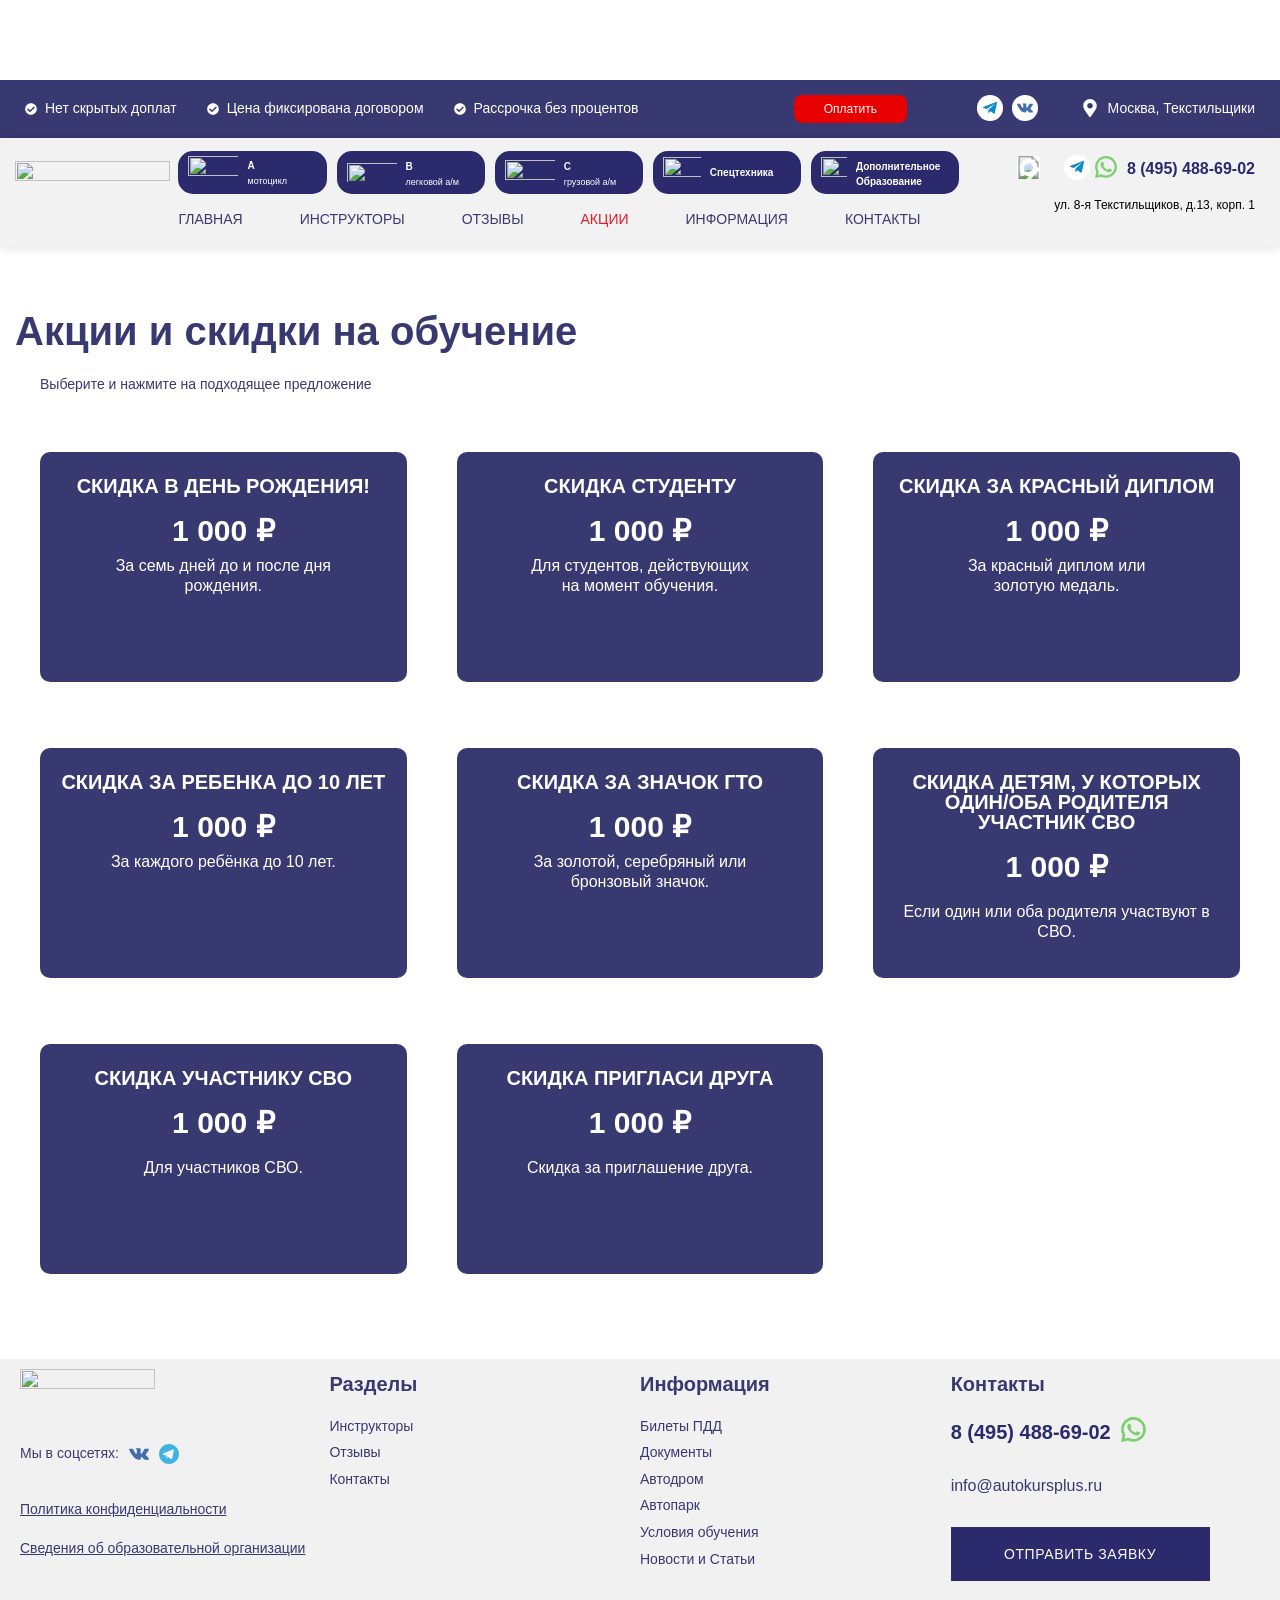
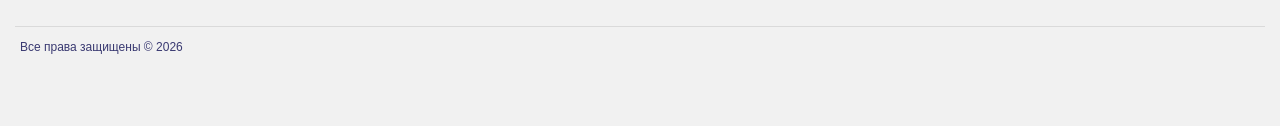
==== commit 6c4ccf07: "Update promotions page introduction" ====
--- a/akcii/index.html
+++ b/akcii/index.html
@@ -339,7 +339,7 @@
 <div class="e-con-inner">
 <div class="elementor-element elementor-element-1ccd3d79 elementor-widget elementor-widget-heading" data-element_type="widget" data-id="1ccd3d79" data-widget_type="heading.default">
 <h1 class="elementor-heading-title elementor-size-default">Акции и скидки на обучение</h1> </div><div class="ak-offers-intro elementor-widget elementor-widget-text-editor">
-<p>Выберите подходящее предложение. Поможем уточнить условия и рассчитать стоимость обучения.</p>
+<p>Выберите и нажмите на подходящее предложение</p>
 </div>
 <div class="elementor-element elementor-element-35c6266c elementor-widget ak-offers-widget" data-element_type="widget" data-id="35c6266c" id="ak-offers">
 <div class="ak-offers-grid">
